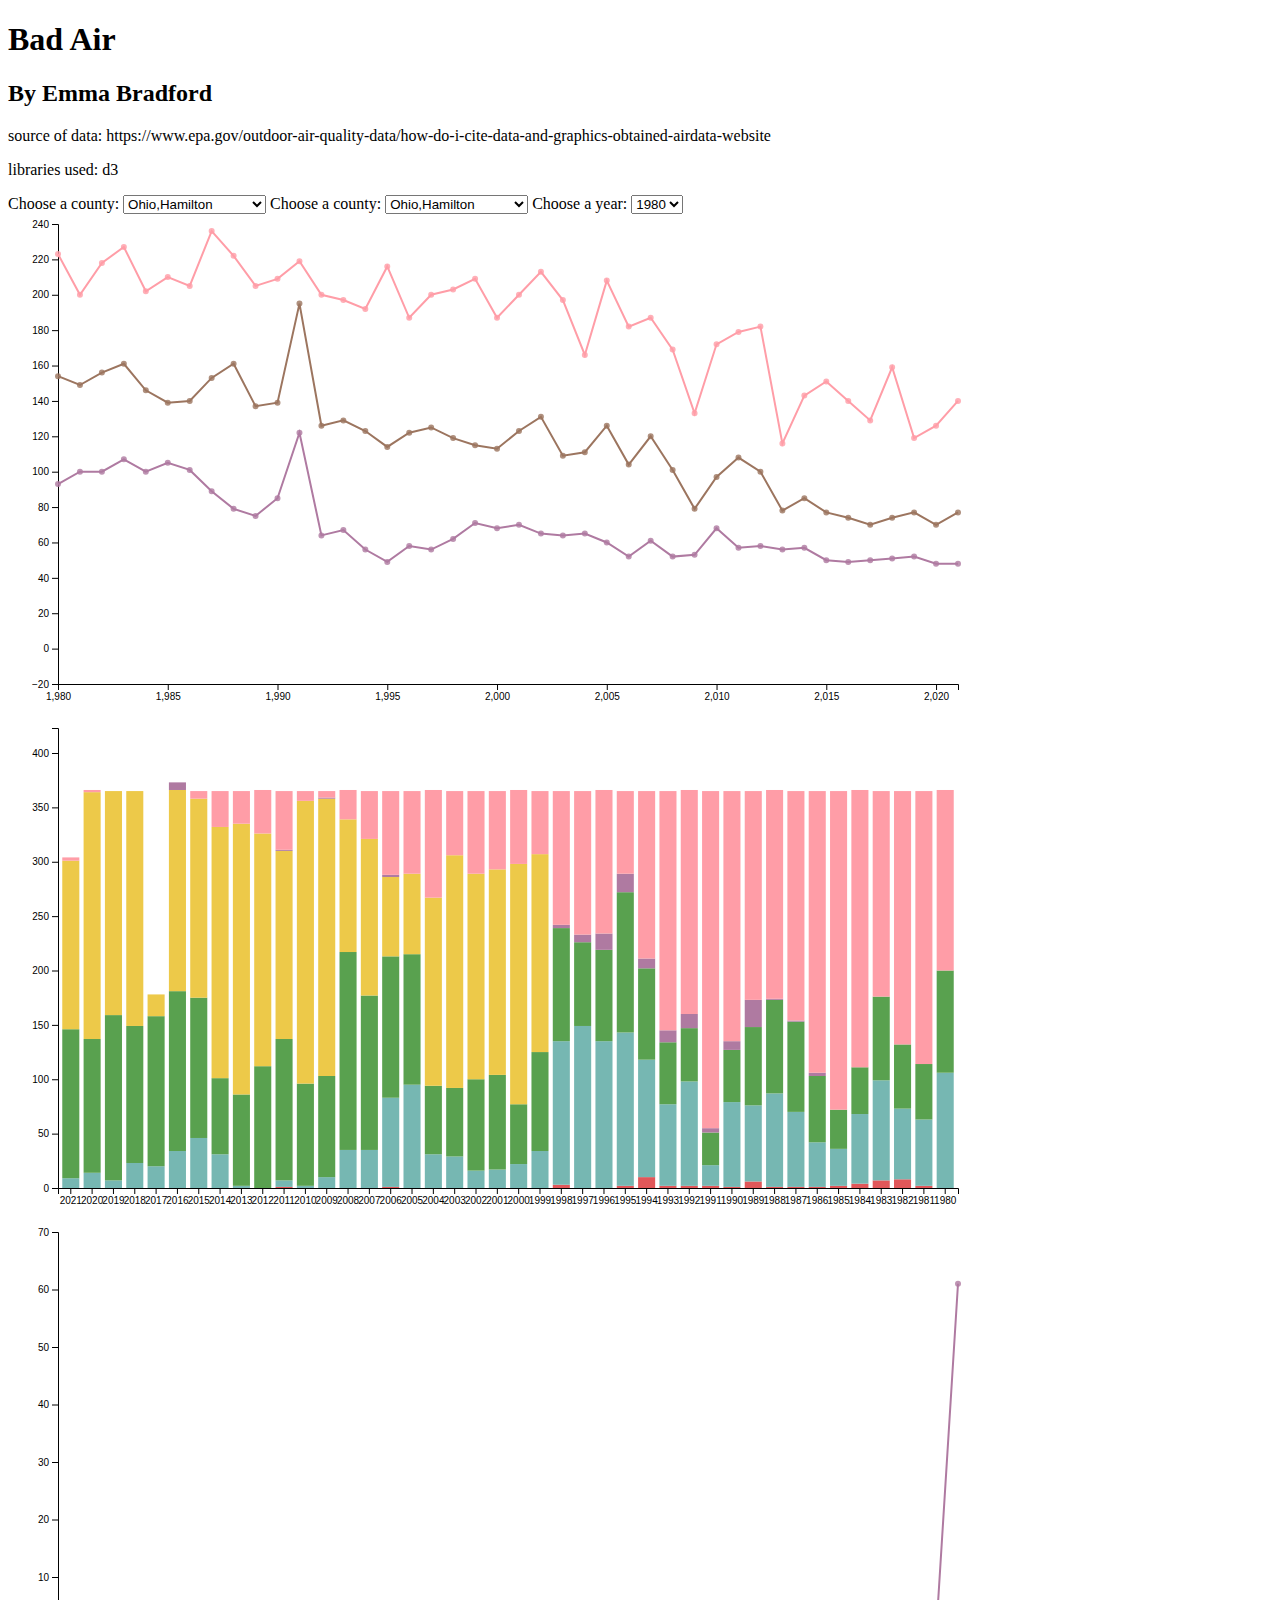
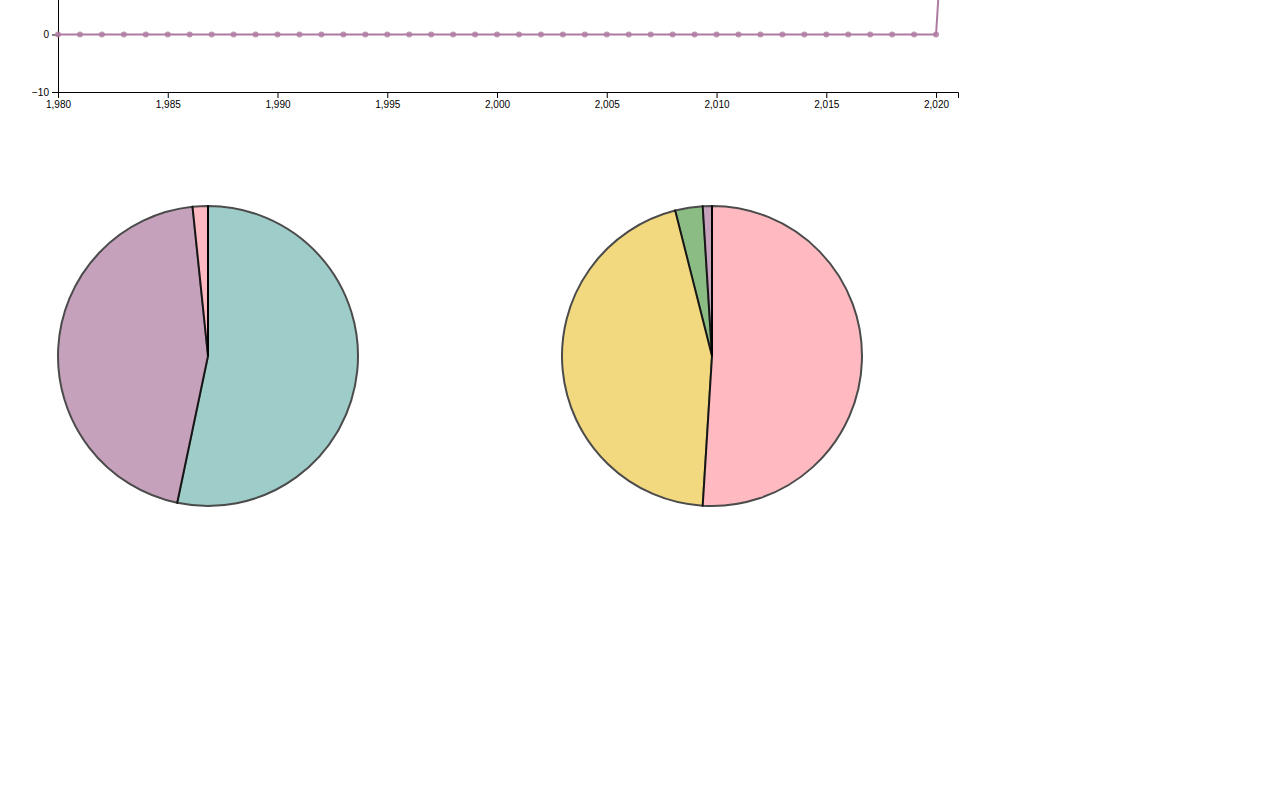
==== 1st project/index.html @ 00b19393 "added 3 drop down menus" ====
<!DOCTYPE html>
<html>

<body>
    

    <h1>Bad Air</h1>
    <h2>By Emma Bradford</h2>
    <p>source of data:
        https://www.epa.gov/outdoor-air-quality-data/how-do-i-cite-data-and-graphics-obtained-airdata-website</p>
    <p>libraries used: d3</p>

    <label for="counties">Choose a county:</label>
    <select name="counties" id="county1">
        <option value="Ohio,Hamilton">Ohio,Hamilton</option>
        <option value="Alabama,Jackson">Alabama,Jackson</option>
        <option value="Illinois,Lake">Illinois,Lake</option>
        <option value="Texas,Rockwall">Texas,Rockwall</option>
        <option value="Alaska,Anchorage">Alaska,Anchorage</option>
        <option value="California,Alameda">California,Alameda</option>
        <option value="Arizona,Cochise">Arizona,Cochise</option>
        <option value="Colorado,Adams">Colorado,Adams</option>
        <option value="Arkansas,Crittenden">Arkansas,Crittenden</option>
        <option value="Delaware,Kent">Delaware,Kent</option>
        <option value="Florida,Bay">Florida,Bay</option>
        <option value="Georgia,Baldwin">Georgia,Baldwin</option>
    </select>

    <label for="counties1">Choose a county:</label>
    <select name="counties1" id="county2">
        <option value="Ohio,Hamilton">Ohio,Hamilton</option>
        <option value="Alabama,Jackson">Alabama,Jackson</option>
        <option value="Illinois,Lake">Illinois,Lake</option>
        <option value="Texas,Rockwall">Texas,Rockwall</option>
        <option value="Alaska,Anchorage">Alaska,Anchorage</option>
        <option value="California,Alameda">California,Alameda</option>
        <option value="Arizona,Cochise">Arizona,Cochise</option>
        <option value="Colorado,Adams">Colorado,Adams</option>
        <option value="Arkansas,Crittenden">Arkansas,Crittenden</option>
        <option value="Delaware,Kent">Delaware,Kent</option>
        <option value="Florida,Bay">Florida,Bay</option>
        <option value="Georgia,Baldwin">Georgia,Baldwin</option>
    </select>

    <label for="years">Choose a year:</label>
    <select name="years" id="year">
        <option value="1980">1980</option>
        <option value="1981">1981</option>
        <option value="1982">1982</option>
        <option value="1983">1983</option>
        <option value="1984">1984</option>
        <option value="1985">1985</option>
        <option value="1986">1986</option>
        <option value="1987">1987</option>
        <option value="1988">1988</option>
        <option value="1989">1989</option>
        <option value="1990">1990</option>
        <option value="1991">1991</option>
        <option value="1992">1992</option>
        <option value="1993">1993</option>
        <option value="1994">1994</option>
        <option value="1995">1995</option>
        <option value="1996">1996</option>
        <option value="1997">1997</option>
        <option value="1998">1998</option>
        <option value="1999">1999</option>
        <option value="2000">2000</option>
        <option value="2001">2001</option>
        <option value="2002">2002</option>
        <option value="2003">2003</option>
        <option value="2004">2004</option>
        <option value="2005">2005</option>
        <option value="2006">2006</option>
        <option value="2007">2007</option>
        <option value="2008">2008</option>
        <option value="2009">2009</option>
        <option value="2010">2010</option>
        <option value="2011">2011</option>
        <option value="2012">2012</option>
        <option value="2013">2013</option>
        <option value="2014">2014</option>
        <option value="2015">2015</option>
        <option value="2016">2016</option>
        <option value="2017">2017</option>
        <option value="2018">2018</option>
        <option value="2019">2019</option>
        <option value="2020">2020</option>
        <option value="2021">2021</option>

    </select>
    <svg id="lineChart"></svg>
    <svg id="stackChart"></svg>
    <svg id="lineChart1"></svg>
    <svg id="pieChart"></svg>
    <svg id="pieChart1"></svg>

    <svg id="pieChart"></svg>
    <!-- <svg id="lineChart1"></svg> -->
    <script src="js/d3.v6.min.js"></script>
    <script src="js/main.js"></script>
    <script src="js/lineChart.js"></script>
    <script src="js/pieChart.js"></script>
    <script src="js/stackChart.js"></script>

</body>

</html>
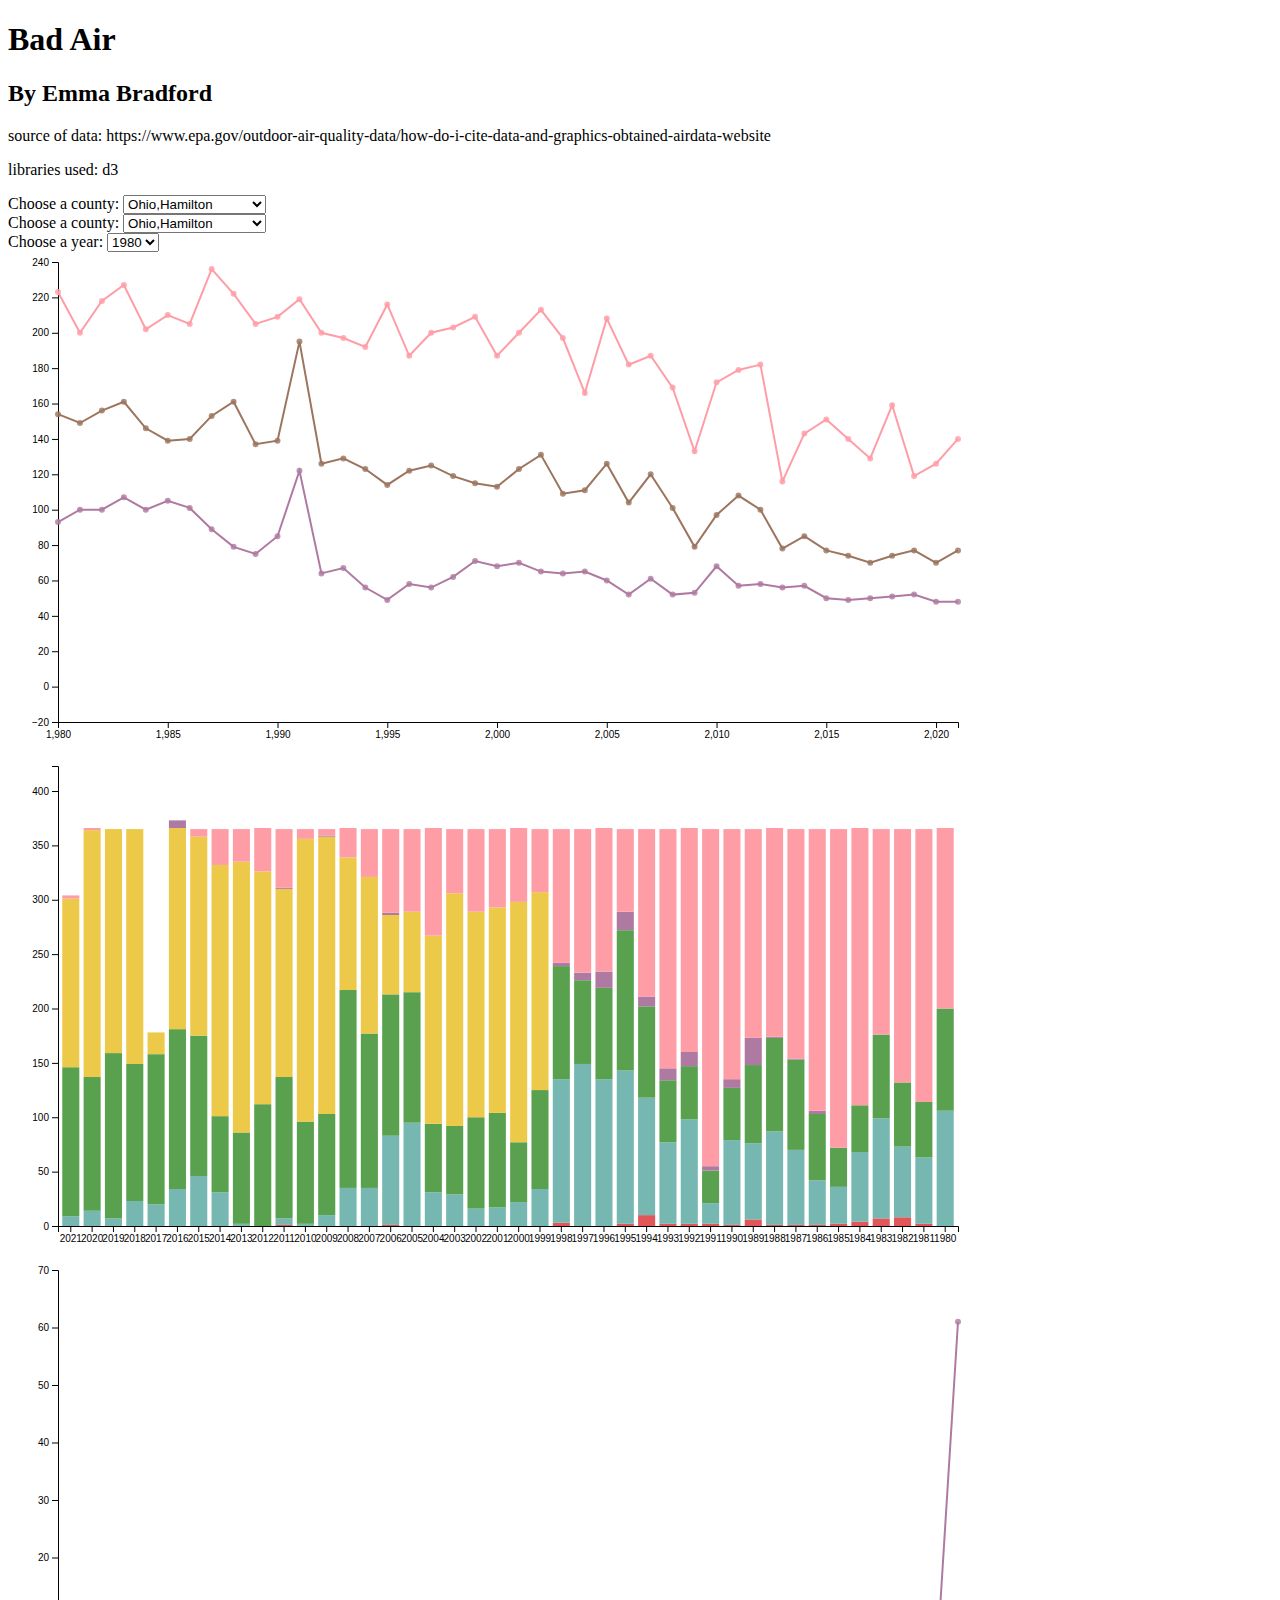
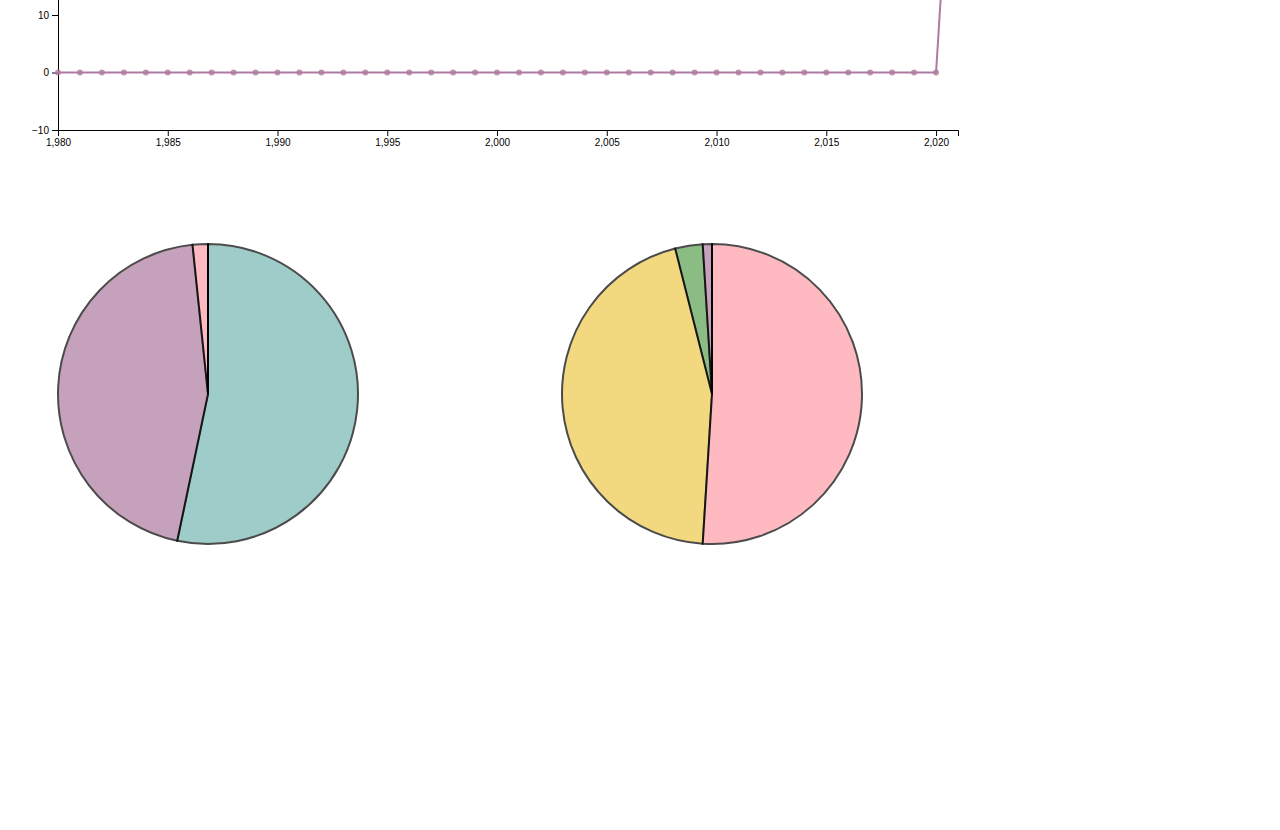
==== commit a5e206ea: "added filtering for ist dropdown" ====
--- a/1st project/index.html
+++ b/1st project/index.html
@@ -2,7 +2,7 @@
 <html>
 
 <body>
-    
+
 
     <h1>Bad Air</h1>
     <h2>By Emma Bradford</h2>
@@ -10,84 +10,90 @@
         https://www.epa.gov/outdoor-air-quality-data/how-do-i-cite-data-and-graphics-obtained-airdata-website</p>
     <p>libraries used: d3</p>
 
-    <label for="counties">Choose a county:</label>
-    <select name="counties" id="county1">
-        <option value="Ohio,Hamilton">Ohio,Hamilton</option>
-        <option value="Alabama,Jackson">Alabama,Jackson</option>
-        <option value="Illinois,Lake">Illinois,Lake</option>
-        <option value="Texas,Rockwall">Texas,Rockwall</option>
-        <option value="Alaska,Anchorage">Alaska,Anchorage</option>
-        <option value="California,Alameda">California,Alameda</option>
-        <option value="Arizona,Cochise">Arizona,Cochise</option>
-        <option value="Colorado,Adams">Colorado,Adams</option>
-        <option value="Arkansas,Crittenden">Arkansas,Crittenden</option>
-        <option value="Delaware,Kent">Delaware,Kent</option>
-        <option value="Florida,Bay">Florida,Bay</option>
-        <option value="Georgia,Baldwin">Georgia,Baldwin</option>
-    </select>
+    <div class="county1">
+        <label for="counties">Choose a county:</label>
+        <select name="counties" id="county1">
+            <option value="Ohio,Hamilton">Ohio,Hamilton</option>
+            <option value="Alabama,Jackson">Alabama,Jackson</option>
+            <option value="Illinois,Lake">Illinois,Lake</option>
+            <option value="Texas,Rockwall">Texas,Rockwall</option>
+            <option value="Alaska,Anchorage">Alaska,Anchorage</option>
+            <option value="California,Alameda">California,Alameda</option>
+            <option value="Arizona,Cochise">Arizona,Cochise</option>
+            <option value="Colorado,Adams">Colorado,Adams</option>
+            <option value="Arkansas,Crittenden">Arkansas,Crittenden</option>
+            <option value="Delaware,Kent">Delaware,Kent</option>
+            <option value="Florida,Bay">Florida,Bay</option>
+            <option value="Georgia,Baldwin">Georgia,Baldwin</option>
+        </select>
+    </div>
 
-    <label for="counties1">Choose a county:</label>
-    <select name="counties1" id="county2">
-        <option value="Ohio,Hamilton">Ohio,Hamilton</option>
-        <option value="Alabama,Jackson">Alabama,Jackson</option>
-        <option value="Illinois,Lake">Illinois,Lake</option>
-        <option value="Texas,Rockwall">Texas,Rockwall</option>
-        <option value="Alaska,Anchorage">Alaska,Anchorage</option>
-        <option value="California,Alameda">California,Alameda</option>
-        <option value="Arizona,Cochise">Arizona,Cochise</option>
-        <option value="Colorado,Adams">Colorado,Adams</option>
-        <option value="Arkansas,Crittenden">Arkansas,Crittenden</option>
-        <option value="Delaware,Kent">Delaware,Kent</option>
-        <option value="Florida,Bay">Florida,Bay</option>
-        <option value="Georgia,Baldwin">Georgia,Baldwin</option>
-    </select>
+    <div class="county2">
+        <label for="counties1">Choose a county:</label>
+        <select name="counties1" id="county2">
+            <option value="Ohio,Hamilton">Ohio,Hamilton</option>
+            <option value="Alabama,Jackson">Alabama,Jackson</option>
+            <option value="Illinois,Lake">Illinois,Lake</option>
+            <option value="Texas,Rockwall">Texas,Rockwall</option>
+            <option value="Alaska,Anchorage">Alaska,Anchorage</option>
+            <option value="California,Alameda">California,Alameda</option>
+            <option value="Arizona,Cochise">Arizona,Cochise</option>
+            <option value="Colorado,Adams">Colorado,Adams</option>
+            <option value="Arkansas,Crittenden">Arkansas,Crittenden</option>
+            <option value="Delaware,Kent">Delaware,Kent</option>
+            <option value="Florida,Bay">Florida,Bay</option>
+            <option value="Georgia,Baldwin">Georgia,Baldwin</option>
+        </select>
+    </div>
 
-    <label for="years">Choose a year:</label>
-    <select name="years" id="year">
-        <option value="1980">1980</option>
-        <option value="1981">1981</option>
-        <option value="1982">1982</option>
-        <option value="1983">1983</option>
-        <option value="1984">1984</option>
-        <option value="1985">1985</option>
-        <option value="1986">1986</option>
-        <option value="1987">1987</option>
-        <option value="1988">1988</option>
-        <option value="1989">1989</option>
-        <option value="1990">1990</option>
-        <option value="1991">1991</option>
-        <option value="1992">1992</option>
-        <option value="1993">1993</option>
-        <option value="1994">1994</option>
-        <option value="1995">1995</option>
-        <option value="1996">1996</option>
-        <option value="1997">1997</option>
-        <option value="1998">1998</option>
-        <option value="1999">1999</option>
-        <option value="2000">2000</option>
-        <option value="2001">2001</option>
-        <option value="2002">2002</option>
-        <option value="2003">2003</option>
-        <option value="2004">2004</option>
-        <option value="2005">2005</option>
-        <option value="2006">2006</option>
-        <option value="2007">2007</option>
-        <option value="2008">2008</option>
-        <option value="2009">2009</option>
-        <option value="2010">2010</option>
-        <option value="2011">2011</option>
-        <option value="2012">2012</option>
-        <option value="2013">2013</option>
-        <option value="2014">2014</option>
-        <option value="2015">2015</option>
-        <option value="2016">2016</option>
-        <option value="2017">2017</option>
-        <option value="2018">2018</option>
-        <option value="2019">2019</option>
-        <option value="2020">2020</option>
-        <option value="2021">2021</option>
+    <div class="years">
+        <label for="years">Choose a year:</label>
+        <select name="years" id="year">
+            <option value="1980">1980</option>
+            <option value="1981">1981</option>
+            <option value="1982">1982</option>
+            <option value="1983">1983</option>
+            <option value="1984">1984</option>
+            <option value="1985">1985</option>
+            <option value="1986">1986</option>
+            <option value="1987">1987</option>
+            <option value="1988">1988</option>
+            <option value="1989">1989</option>
+            <option value="1990">1990</option>
+            <option value="1991">1991</option>
+            <option value="1992">1992</option>
+            <option value="1993">1993</option>
+            <option value="1994">1994</option>
+            <option value="1995">1995</option>
+            <option value="1996">1996</option>
+            <option value="1997">1997</option>
+            <option value="1998">1998</option>
+            <option value="1999">1999</option>
+            <option value="2000">2000</option>
+            <option value="2001">2001</option>
+            <option value="2002">2002</option>
+            <option value="2003">2003</option>
+            <option value="2004">2004</option>
+            <option value="2005">2005</option>
+            <option value="2006">2006</option>
+            <option value="2007">2007</option>
+            <option value="2008">2008</option>
+            <option value="2009">2009</option>
+            <option value="2010">2010</option>
+            <option value="2011">2011</option>
+            <option value="2012">2012</option>
+            <option value="2013">2013</option>
+            <option value="2014">2014</option>
+            <option value="2015">2015</option>
+            <option value="2016">2016</option>
+            <option value="2017">2017</option>
+            <option value="2018">2018</option>
+            <option value="2019">2019</option>
+            <option value="2020">2020</option>
+            <option value="2021">2021</option>
+        </select>
+    </div>
 
-    </select>
     <svg id="lineChart"></svg>
     <svg id="stackChart"></svg>
     <svg id="lineChart1"></svg>
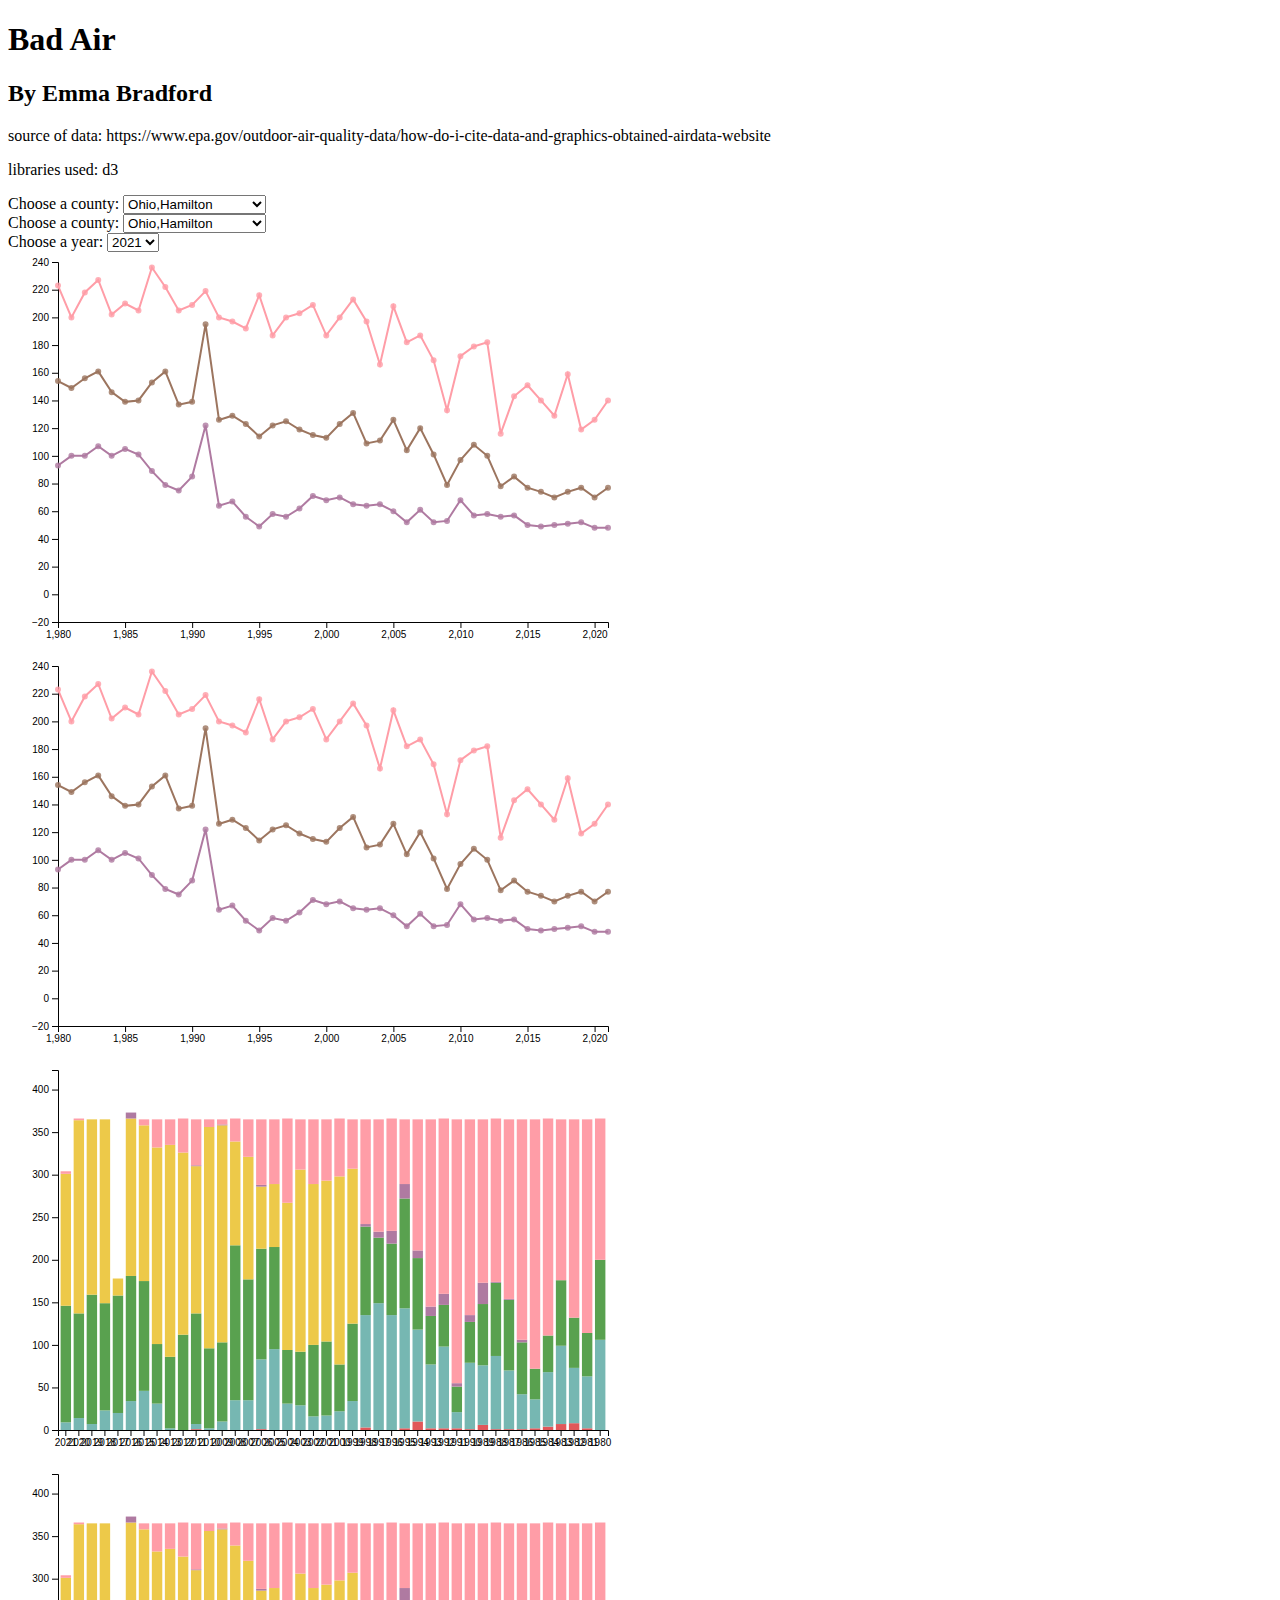
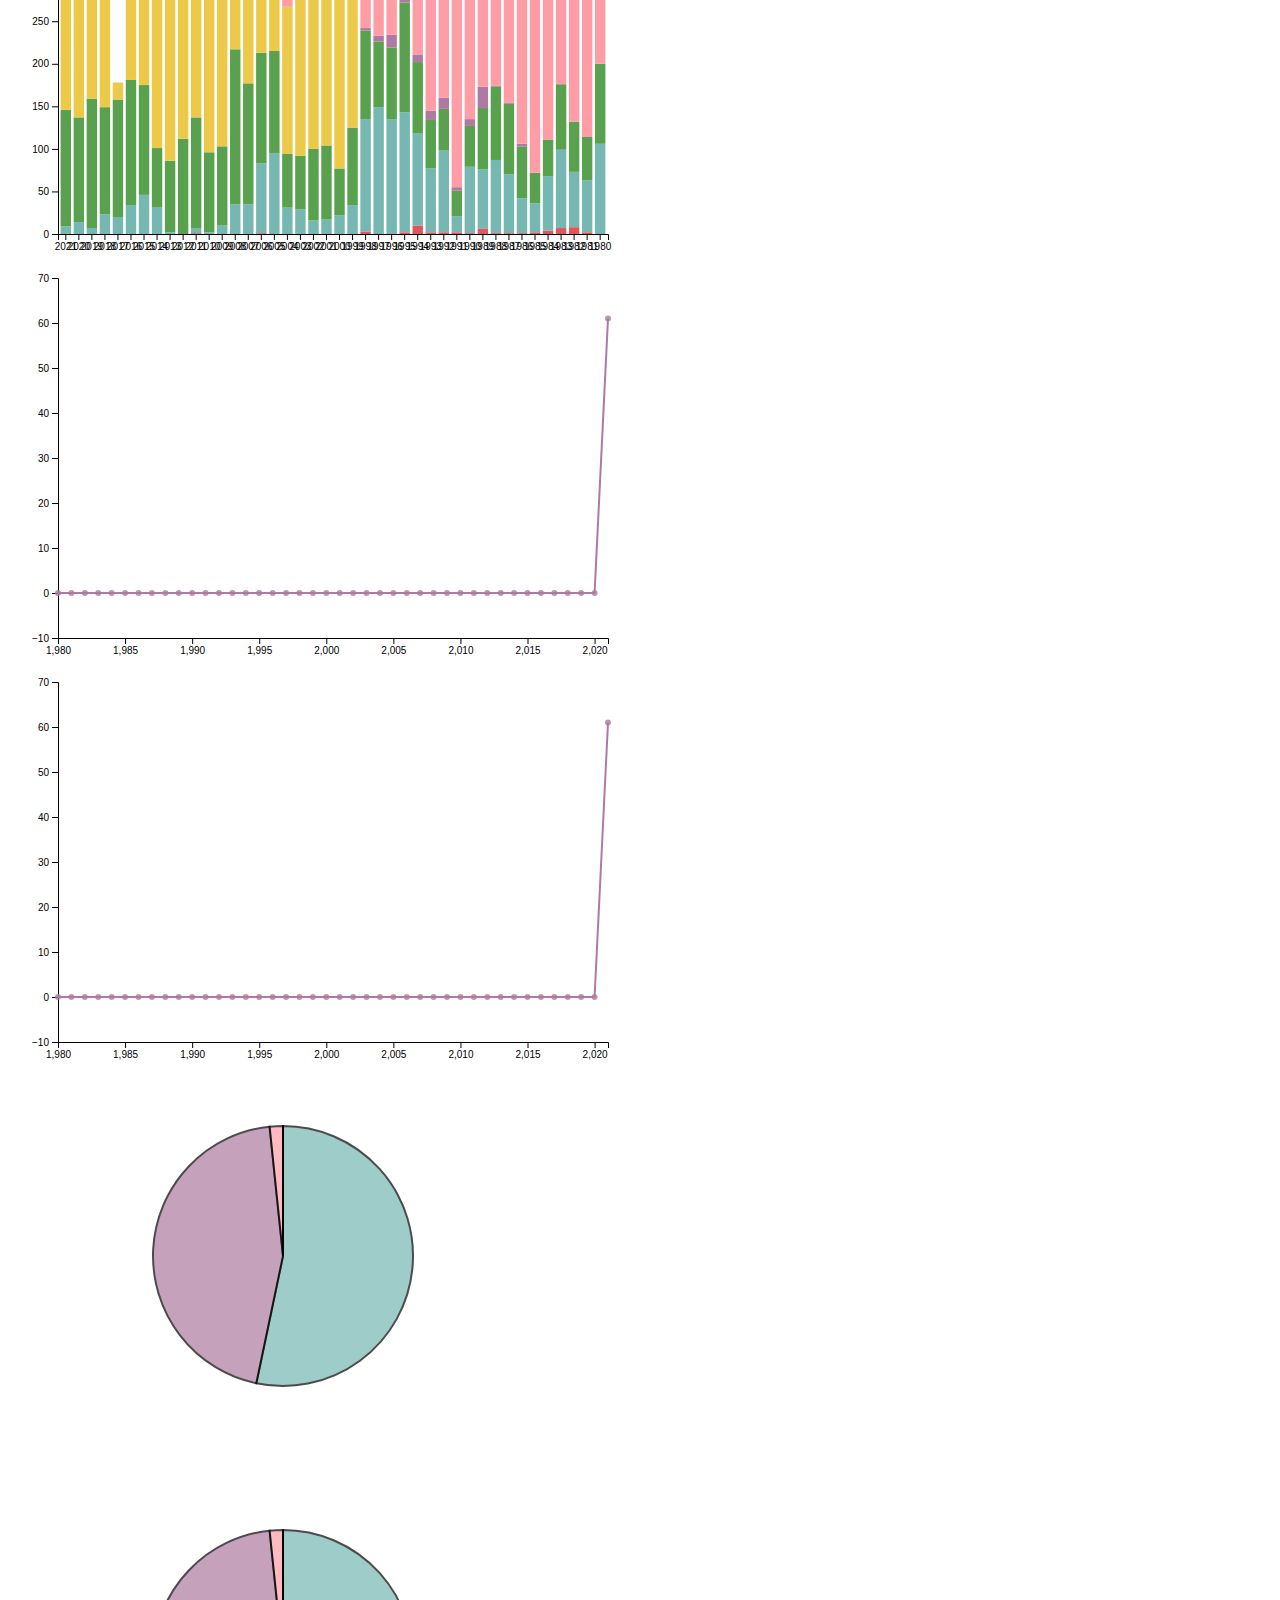
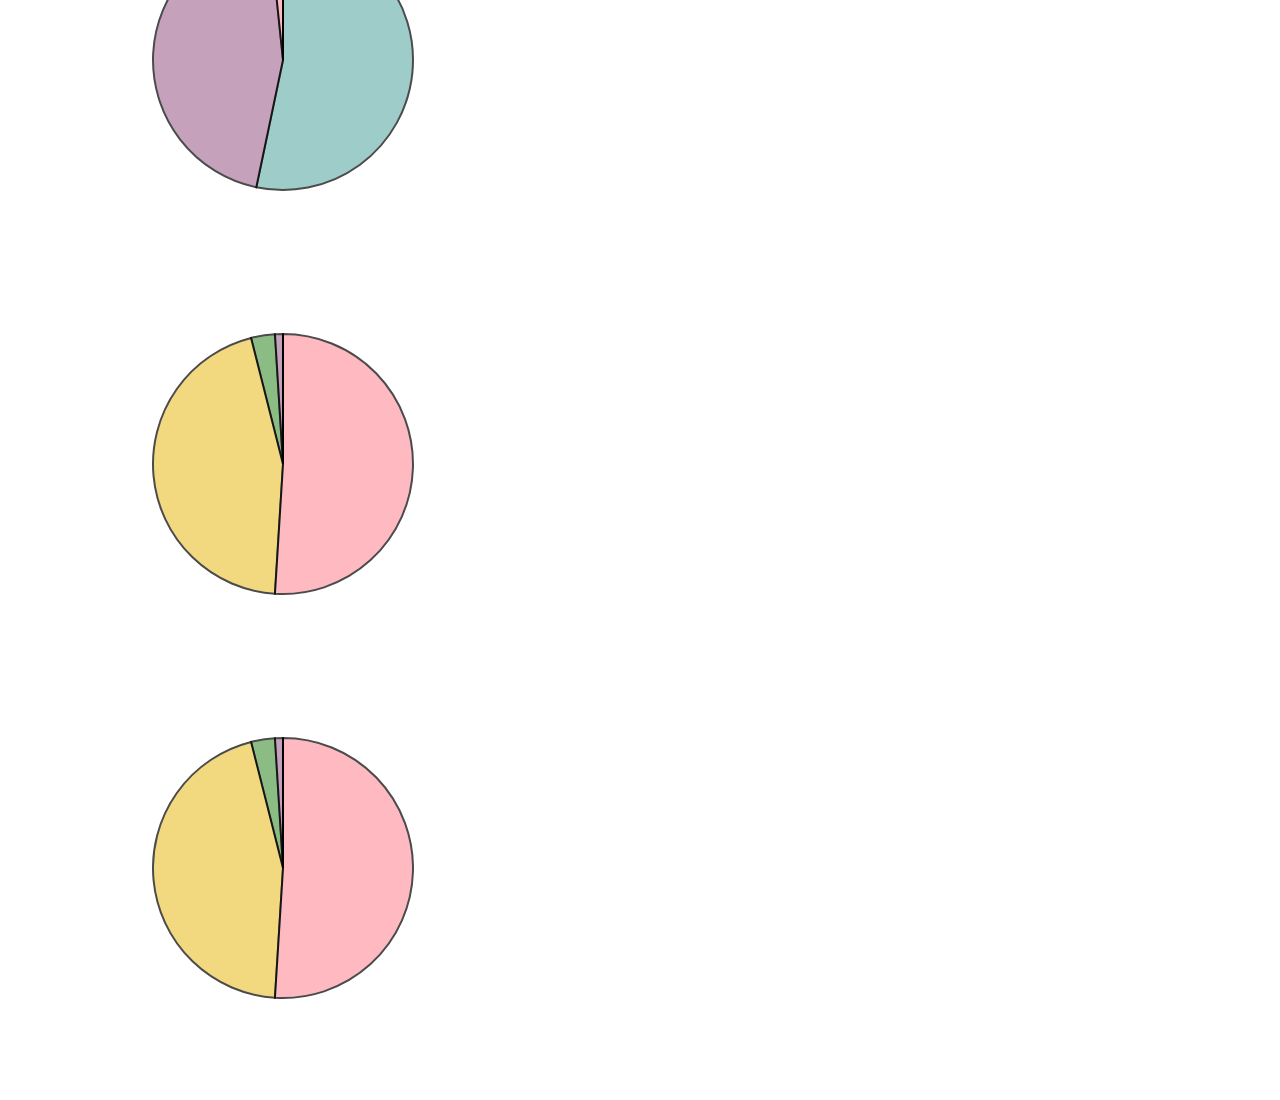
==== commit 31a10b2b: "added filtering for all dropdowns" ====
--- a/1st project/index.html
+++ b/1st project/index.html
@@ -49,6 +49,7 @@
     <div class="years">
         <label for="years">Choose a year:</label>
         <select name="years" id="year">
+            <option value="2021">2021</option>
             <option value="1980">1980</option>
             <option value="1981">1981</option>
             <option value="1982">1982</option>
@@ -90,15 +91,22 @@
             <option value="2018">2018</option>
             <option value="2019">2019</option>
             <option value="2020">2020</option>
-            <option value="2021">2021</option>
+            
         </select>
     </div>
 
+   
     <svg id="lineChart"></svg>
+    <svg id="lineChart2"></svg>
     <svg id="stackChart"></svg>
+    <svg id="stackChart2"></svg>
     <svg id="lineChart1"></svg>
+    <svg id="lineChart12"></svg>
     <svg id="pieChart"></svg>
+    <svg id="pieChart2"></svg>
     <svg id="pieChart1"></svg>
+    <svg id="pieChart12"></svg>
+
 
     <svg id="pieChart"></svg>
     <!-- <svg id="lineChart1"></svg> -->
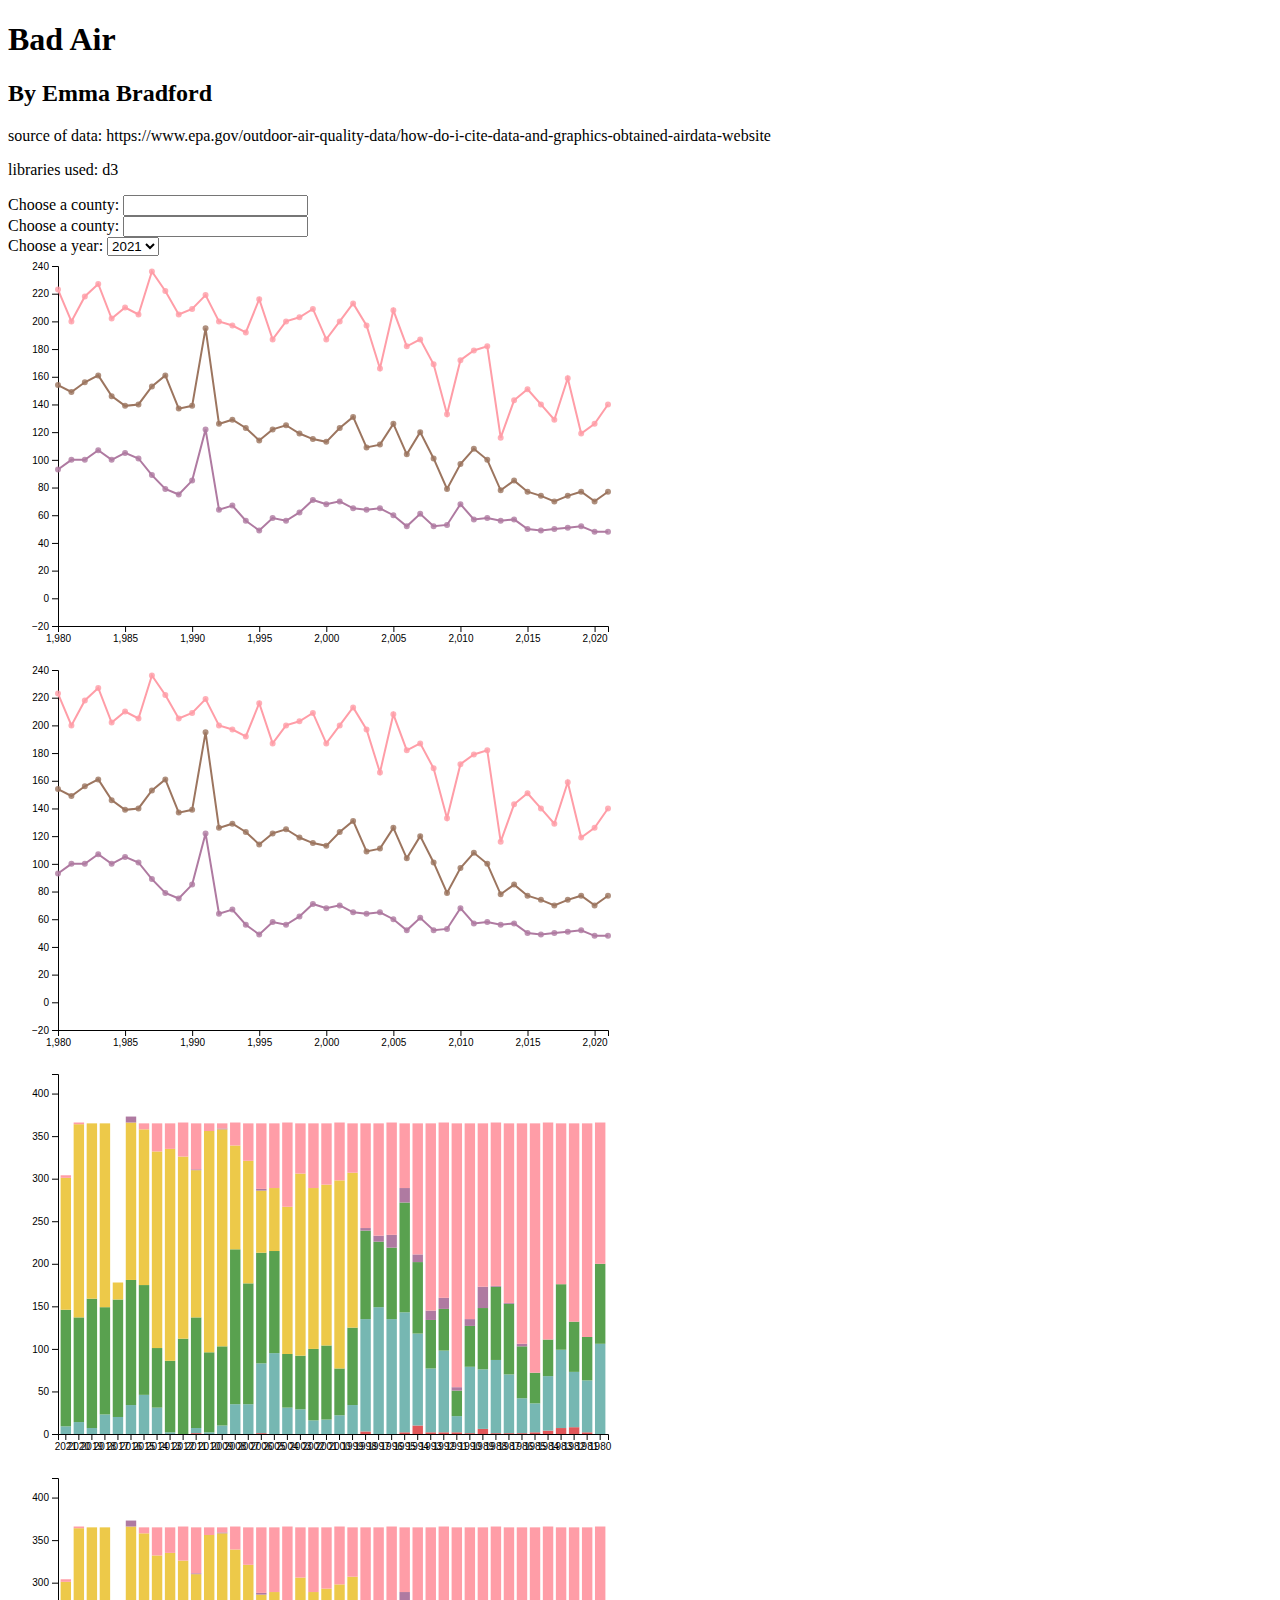
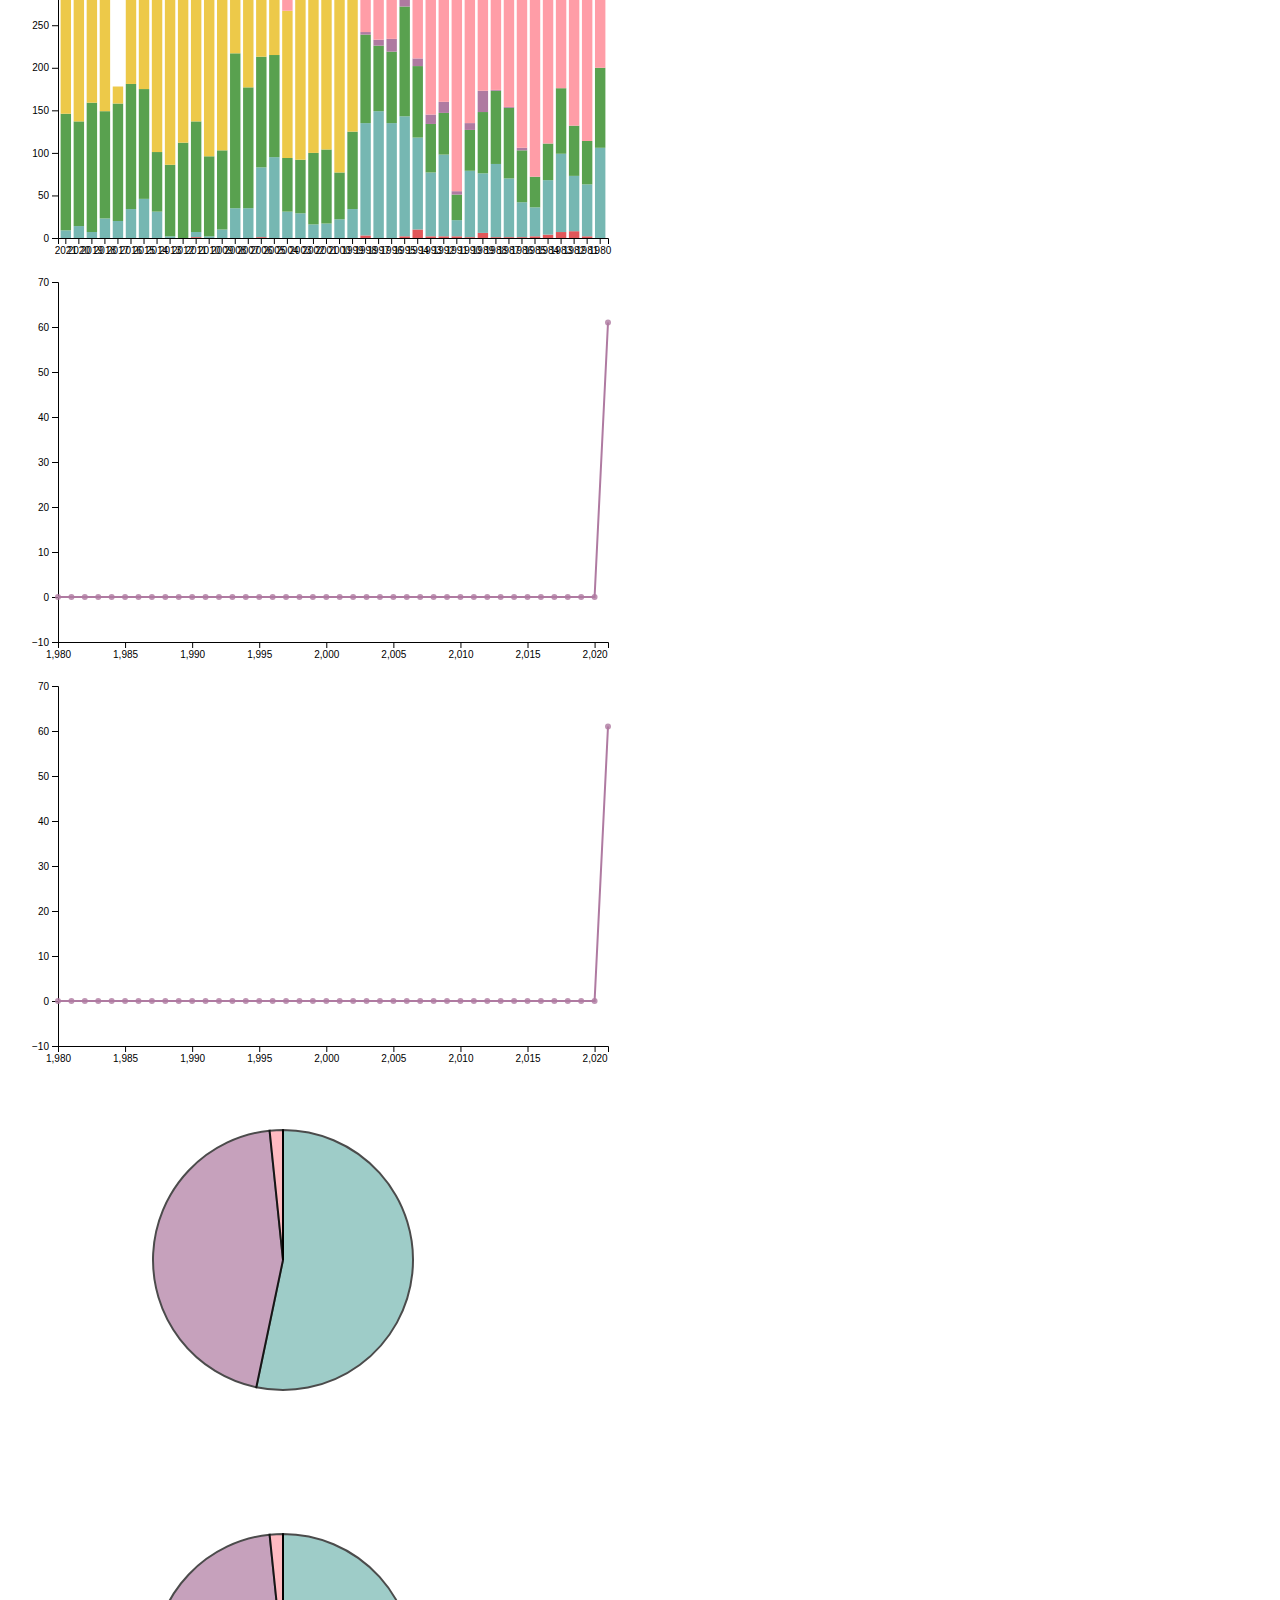
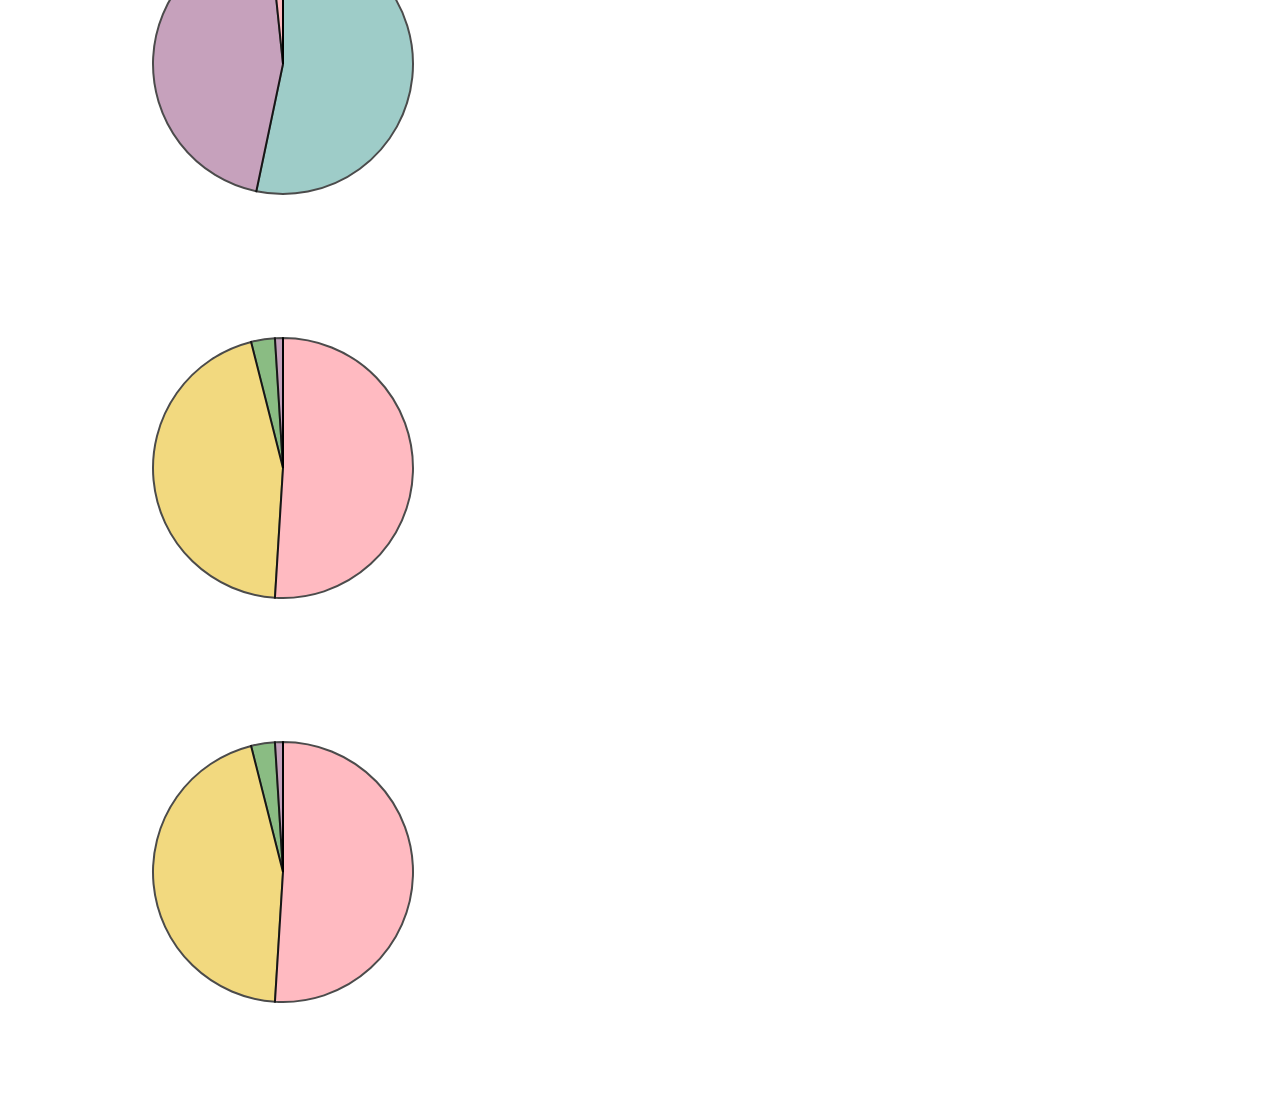
==== commit 758eb861: "added new dropdowns" ====
--- a/1st project/index.html
+++ b/1st project/index.html
@@ -10,40 +10,29 @@
         https://www.epa.gov/outdoor-air-quality-data/how-do-i-cite-data-and-graphics-obtained-airdata-website</p>
     <p>libraries used: d3</p>
 
+<datalist id="counties">
+    <option value="Ohio,Hamilton">Ohio,Hamilton</option>
+    <option value="Alabama,Jackson">Alabama,Jackson</option>
+    <option value="Illinois,Lake">Illinois,Lake</option>
+    <option value="Texas,Rockwall">Texas,Rockwall</option>
+    <option value="Alaska,Anchorage">Alaska,Anchorage</option>
+    <option value="California,Alameda">California,Alameda</option>
+    <option value="Arizona,Cochise">Arizona,Cochise</option>
+    <option value="Colorado,Adams">Colorado,Adams</option>
+    <option value="Arkansas,Crittenden">Arkansas,Crittenden</option>
+    <option value="Delaware,Kent">Delaware,Kent</option>
+    <option value="Florida,Bay">Florida,Bay</option>
+    <option value="Georgia,Baldwin">Georgia,Baldwin</option>
+</datalist>
+
     <div class="county1">
         <label for="counties">Choose a county:</label>
-        <select name="counties" id="county1">
-            <option value="Ohio,Hamilton">Ohio,Hamilton</option>
-            <option value="Alabama,Jackson">Alabama,Jackson</option>
-            <option value="Illinois,Lake">Illinois,Lake</option>
-            <option value="Texas,Rockwall">Texas,Rockwall</option>
-            <option value="Alaska,Anchorage">Alaska,Anchorage</option>
-            <option value="California,Alameda">California,Alameda</option>
-            <option value="Arizona,Cochise">Arizona,Cochise</option>
-            <option value="Colorado,Adams">Colorado,Adams</option>
-            <option value="Arkansas,Crittenden">Arkansas,Crittenden</option>
-            <option value="Delaware,Kent">Delaware,Kent</option>
-            <option value="Florida,Bay">Florida,Bay</option>
-            <option value="Georgia,Baldwin">Georgia,Baldwin</option>
-        </select>
+        <input id="county1" type="text" list="counties" />
     </div>
 
     <div class="county2">
         <label for="counties1">Choose a county:</label>
-        <select name="counties1" id="county2">
-            <option value="Ohio,Hamilton">Ohio,Hamilton</option>
-            <option value="Alabama,Jackson">Alabama,Jackson</option>
-            <option value="Illinois,Lake">Illinois,Lake</option>
-            <option value="Texas,Rockwall">Texas,Rockwall</option>
-            <option value="Alaska,Anchorage">Alaska,Anchorage</option>
-            <option value="California,Alameda">California,Alameda</option>
-            <option value="Arizona,Cochise">Arizona,Cochise</option>
-            <option value="Colorado,Adams">Colorado,Adams</option>
-            <option value="Arkansas,Crittenden">Arkansas,Crittenden</option>
-            <option value="Delaware,Kent">Delaware,Kent</option>
-            <option value="Florida,Bay">Florida,Bay</option>
-            <option value="Georgia,Baldwin">Georgia,Baldwin</option>
-        </select>
+        <input id="county2" type="text" list="counties" />
     </div>
 
     <div class="years">
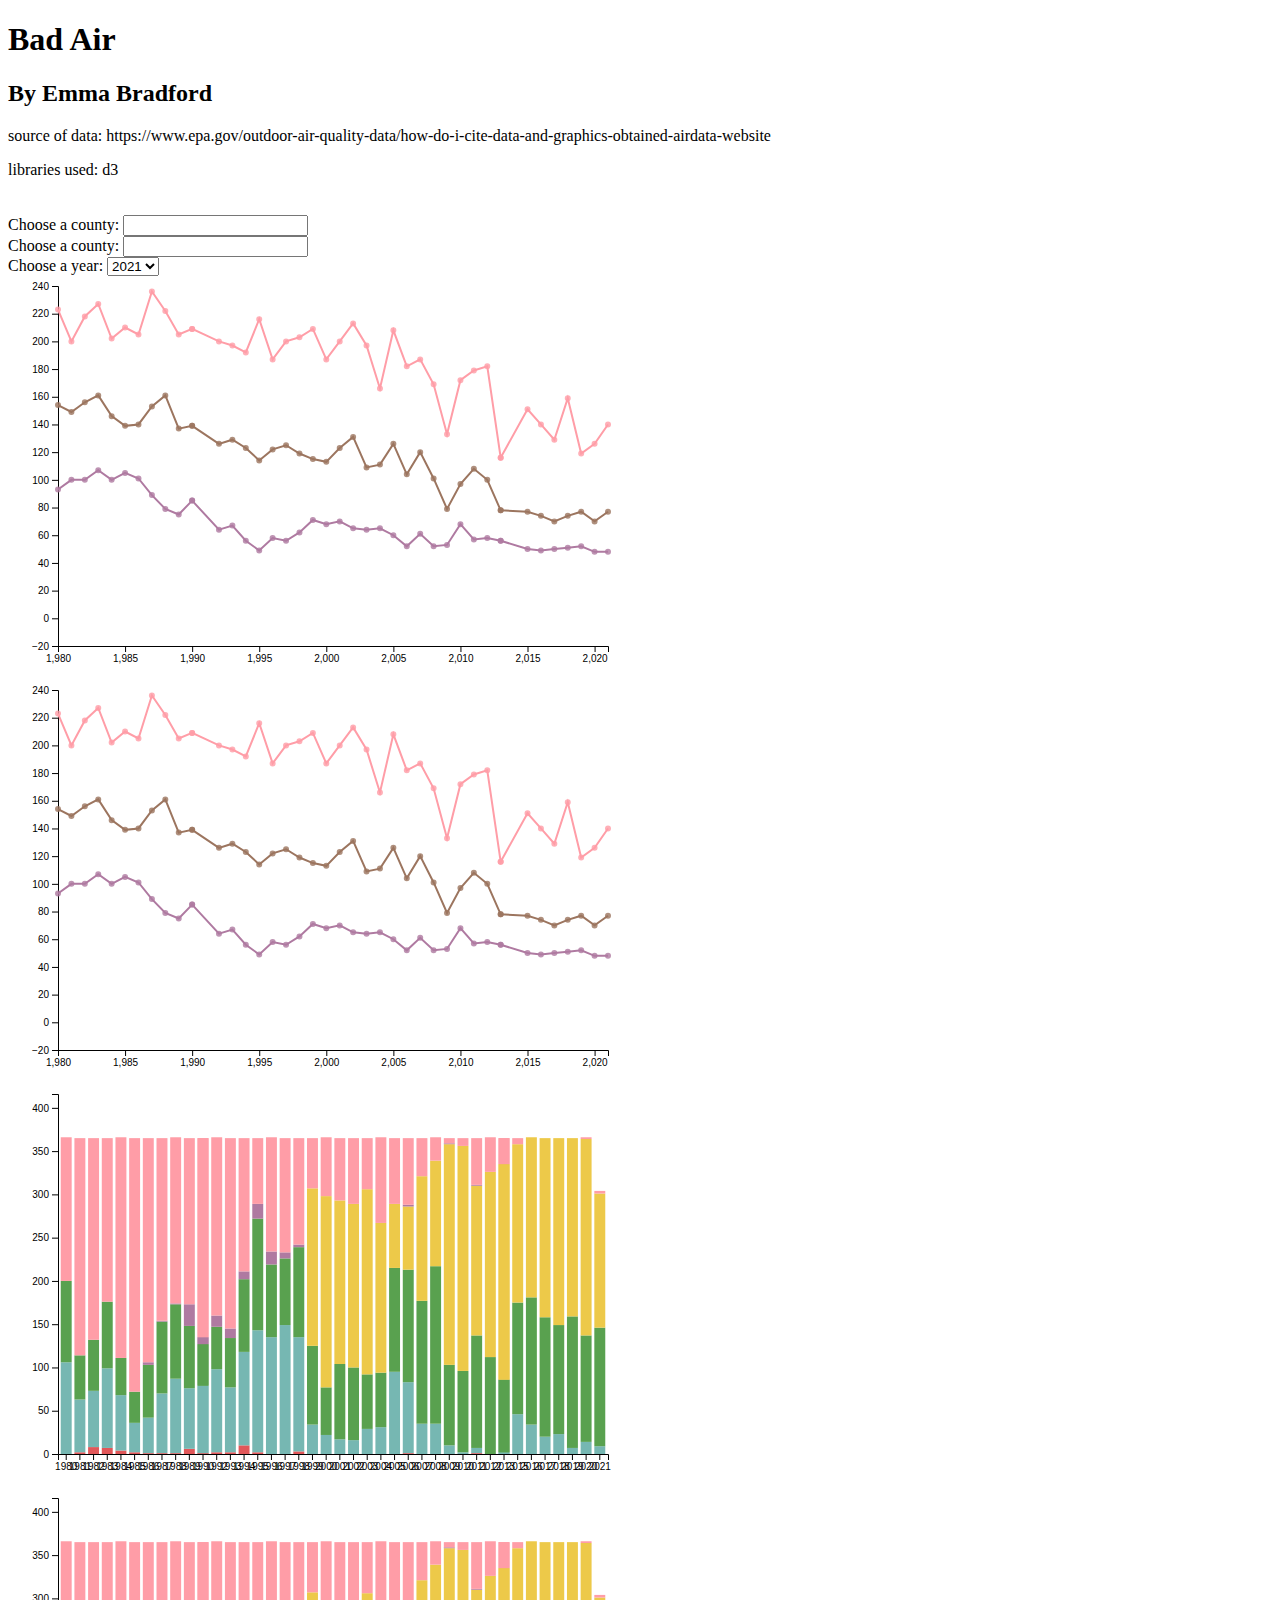
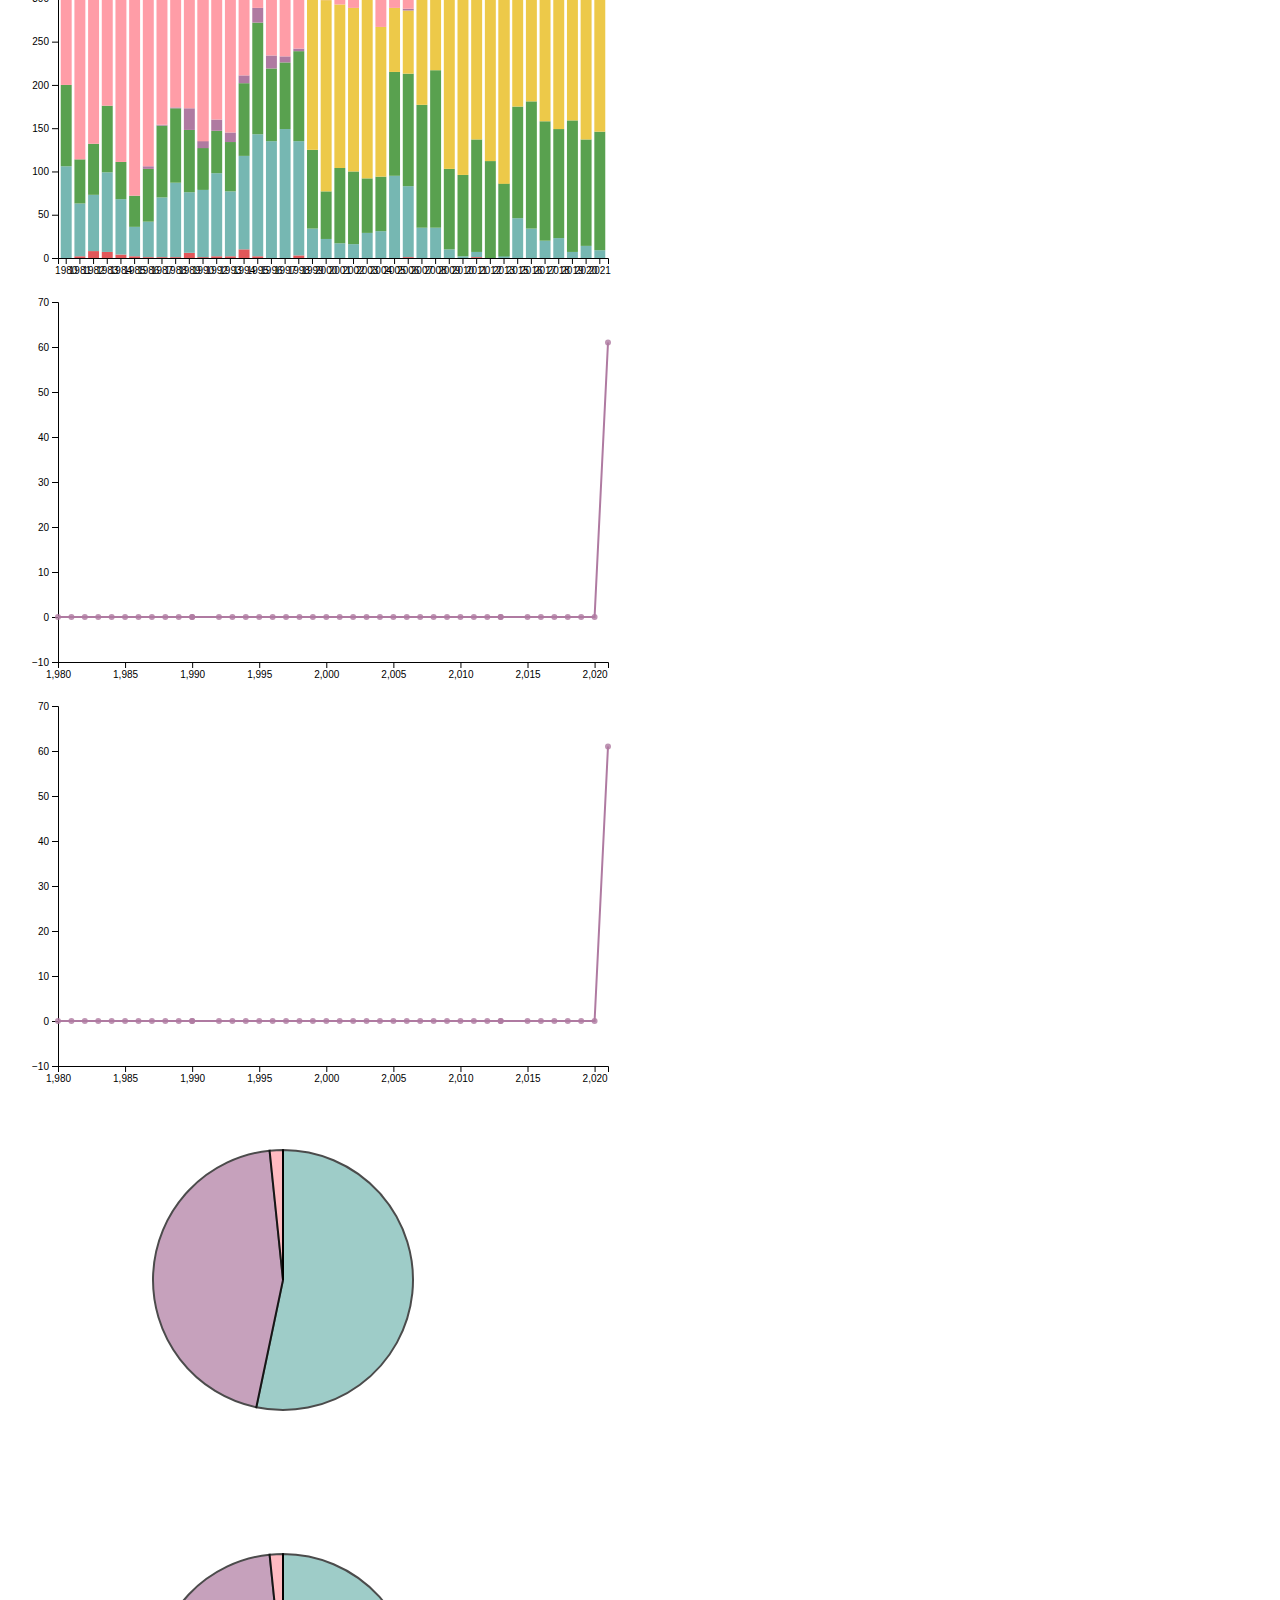
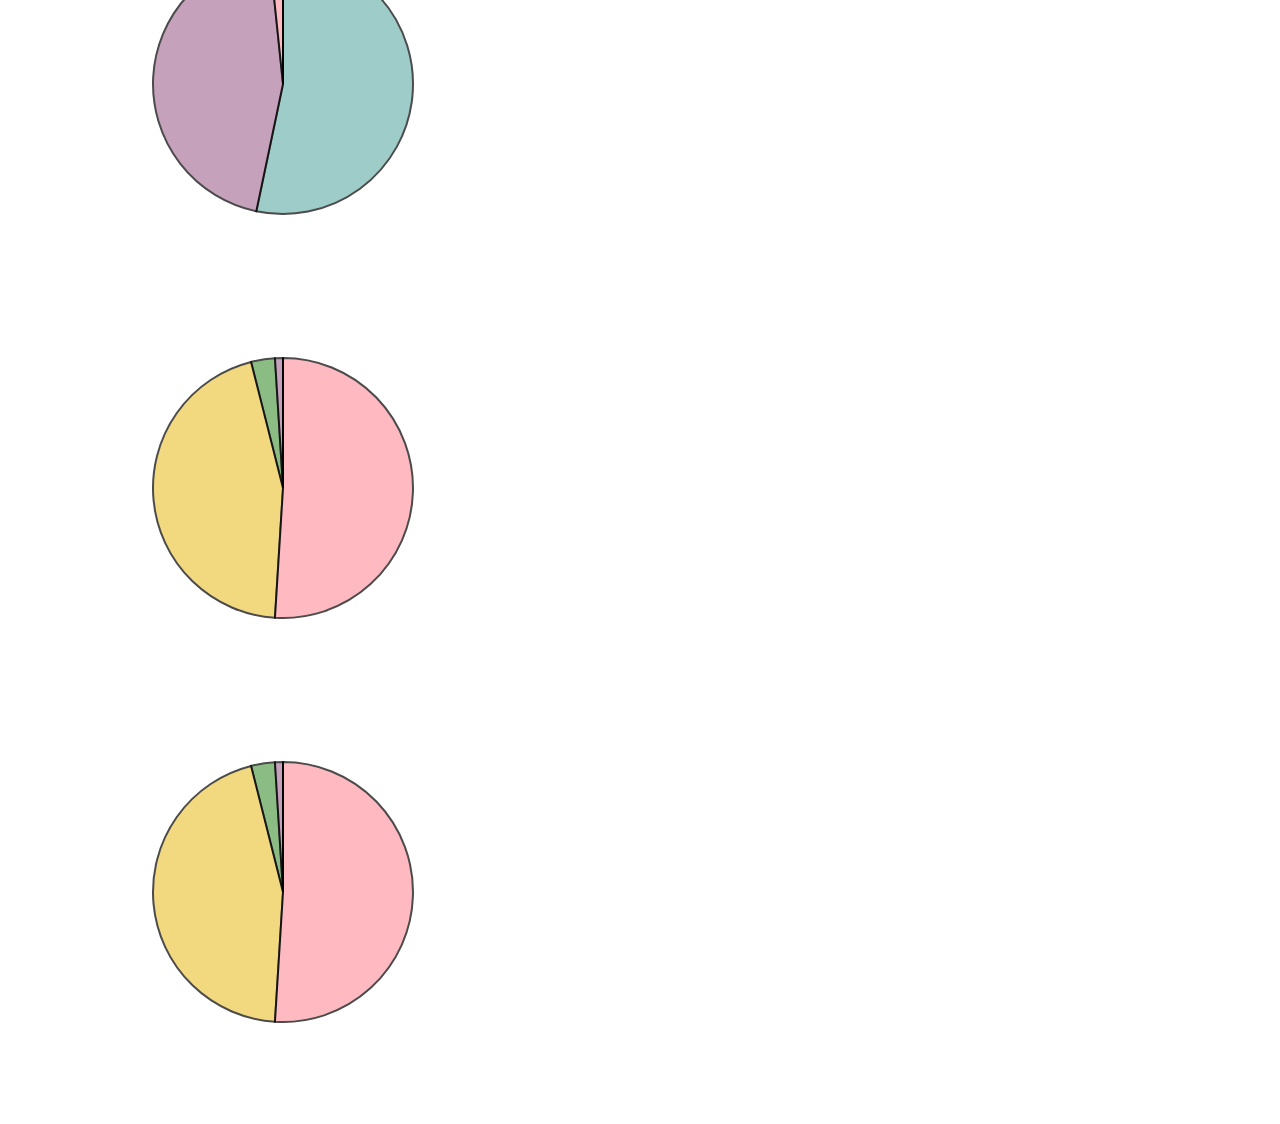
==== commit 6d3c0a60: "added all the counties to the drop down" ====
--- a/1st project/index.html
+++ b/1st project/index.html
@@ -2,108 +2,3340 @@
 <html>
 
 <body>
-
-
     <h1>Bad Air</h1>
     <h2>By Emma Bradford</h2>
     <p>source of data:
         https://www.epa.gov/outdoor-air-quality-data/how-do-i-cite-data-and-graphics-obtained-airdata-website</p>
     <p>libraries used: d3</p>
 
-<datalist id="counties">
-    <option value="Ohio,Hamilton">Ohio,Hamilton</option>
-    <option value="Alabama,Jackson">Alabama,Jackson</option>
-    <option value="Illinois,Lake">Illinois,Lake</option>
-    <option value="Texas,Rockwall">Texas,Rockwall</option>
-    <option value="Alaska,Anchorage">Alaska,Anchorage</option>
-    <option value="California,Alameda">California,Alameda</option>
-    <option value="Arizona,Cochise">Arizona,Cochise</option>
-    <option value="Colorado,Adams">Colorado,Adams</option>
-    <option value="Arkansas,Crittenden">Arkansas,Crittenden</option>
-    <option value="Delaware,Kent">Delaware,Kent</option>
-    <option value="Florida,Bay">Florida,Bay</option>
-    <option value="Georgia,Baldwin">Georgia,Baldwin</option>
-</datalist>
+    <datalist id="counties">
 
+        <option value="Alabama,Autauga">
+            Alabama,Autauga</option>
+        <option value="Alabama,Colbert">
+            Alabama,Colbert</option>
+        <option value="Alabama,Jackson">
+            Alabama,Jackson</option>
+        <option value="Alabama,Jefferson">
+            Alabama,Jefferson</option>
+        <option value="Alabama,Lauderdale">
+            Alabama,Lauderdale</option>
+        <option value="Alabama,Madison">
+            Alabama,Madison</option>
+        <option value="Alabama,Mobile">
+            Alabama,Mobile</option>
+        <option value="Alabama,Monroe">
+            Alabama,Monroe</option>
+        <option value="Alabama,Morgan">
+            Alabama,Morgan</option>
+        <option value="Alabama,Tuscaloosa">
+            Alabama,Tuscaloosa</option>
+        <option value="Alaska,Anchorage">
+            Alaska,Anchorage</option>
+        <option value="Alaska,Fairbanks North Star ">
+            Alaska,Fairbanks North Star </option>
+        <option value="Alaska,North Slope ">
+            Alaska,North Slope </option>
+        <option value="Alaska,Valdez-Cordova ">
+            Alaska,Valdez-Cordova </option>
+        <option value="Arizona,Cochise">
+            Arizona,Cochise</option>
+        <option value="Arizona,Coconino">
+            Arizona,Coconino</option>
+        <option value="Arizona,Gila">
+            Arizona,Gila</option>
+        <option value="Arizona,Greenlee">
+            Arizona,Greenlee</option>
+        <option value="Arizona,Maricopa">
+            Arizona,Maricopa</option>
+        <option value="Arizona,Pima">
+            Arizona,Pima</option>
+        <option value="Arizona,Pinal">
+            Arizona,Pinal</option>
+        <option value="Arizona,Yavapai">
+            Arizona,Yavapai</option>
+        <option value="Arizona,Yuma">
+            Arizona,Yuma</option>
+        <option value="Arkansas,Crittenden">
+            Arkansas,Crittenden</option>
+        <option value="Arkansas,Pulaski">
+            Arkansas,Pulaski</option>
+        <option value="California,Alameda">
+            California,Alameda</option>
+        <option value="California,Butte">
+            California,Butte</option>
+        <option value="California,Colusa">
+            California,Colusa</option>
+        <option value="California,Contra Costa">
+            California,Contra Costa</option>
+        <option value="California,El Dorado">
+            California,El Dorado</option>
+        <option value="California,Fresno">
+            California,Fresno</option>
+        <option value="California,Glenn">
+            California,Glenn</option>
+        <option value="California,Imperial">
+            California,Imperial</option>
+        <option value="California,Inyo">
+            California,Inyo</option>
+        <option value="California,Kern">
+            California,Kern</option>
+        <option value="California,Kings">
+            California,Kings</option>
+        <option value="California,Lake">
+            California,Lake</option>
+        <option value="California,Los Angeles">
+            California,Los Angeles</option>
+        <option value="California,Marin">
+            California,Marin</option>
+        <option value="California,Mendocino">
+            California,Mendocino</option>
+        <option value="California,Mono">
+            California,Mono</option>
+        <option value="California,Monterey">
+            California,Monterey</option>
+        <option value="California,Napa">
+            California,Napa</option>
+        <option value="California,Orange">
+            California,Orange</option>
+        <option value="California,Placer">
+            California,Placer</option>
+        <option value="California,Riverside">
+            California,Riverside</option>
+        <option value="California,Sacramento">
+            California,Sacramento</option>
+        <option value="California,San Benito">
+            California,San Benito</option>
+        <option value="California,San Bernardino">
+            California,San Bernardino</option>
+        <option value="California,San Diego">
+            California,San Diego</option>
+        <option value="California,San Francisco">
+            California,San Francisco</option>
+        <option value="California,San Joaquin">
+            California,San Joaquin</option>
+        <option value="California,San Luis Obispo">
+            California,San Luis Obispo</option>
+        <option value="California,San Mateo">
+            California,San Mateo</option>
+        <option value="California,Santa Barbara">
+            California,Santa Barbara</option>
+        <option value="California,Santa Clara">
+            California,Santa Clara</option>
+        <option value="California,Santa Cruz">
+            California,Santa Cruz</option>
+        <option value="California,Shasta">
+            California,Shasta</option>
+        <option value="California,Solano">
+            California,Solano</option>
+        <option value="California,Sonoma">
+            California,Sonoma</option>
+        <option value="California,Stanislaus">
+            California,Stanislaus</option>
+        <option value="California,Sutter">
+            California,Sutter</option>
+        <option value="California,Tulare">
+            California,Tulare</option>
+        <option value="California,Tuolumne">
+            California,Tuolumne</option>
+        <option value="California,Ventura">
+            California,Ventura</option>
+        <option value="California,Yolo">
+            California,Yolo</option>
+        <option value="Colorado,Adams">
+            Colorado,Adams</option>
+        <option value="Colorado,Arapahoe">
+            Colorado,Arapahoe</option>
+        <option value="Colorado,Boulder">
+            Colorado,Boulder</option>
+        <option value="Colorado,Denver">
+            Colorado,Denver</option>
+        <option value="Colorado,El Paso">
+            Colorado,El Paso</option>
+        <option value="Colorado,Jefferson">
+            Colorado,Jefferson</option>
+        <option value="Colorado,Larimer">
+            Colorado,Larimer</option>
+        <option value="Colorado,Mesa">
+            Colorado,Mesa</option>
+        <option value="Colorado,Pueblo">
+            Colorado,Pueblo</option>
+        <option value="Colorado,Weld">
+            Colorado,Weld</option>
+        <option value="Connecticut,Fairfield">
+            Connecticut,Fairfield</option>
+        <option value="Connecticut,Hartford">
+            Connecticut,Hartford</option>
+        <option value="Connecticut,Litchfield">
+            Connecticut,Litchfield</option>
+        <option value="Connecticut,Middlesex">
+            Connecticut,Middlesex</option>
+        <option value="Connecticut,New Haven">
+            Connecticut,New Haven</option>
+        <option value="Connecticut,Tolland">
+            Connecticut,Tolland</option>
+        <option value="Delaware,Kent">
+            Delaware,Kent</option>
+        <option value="Delaware,New Castle">
+            Delaware,New Castle</option>
+        <option value="Delaware,Sussex">
+            Delaware,Sussex</option>
+        <option value="District Of Columbia,District of Columbia">
+            District Of Columbia,District of Columbia</option>
+        <option value="Florida,Alachua">
+            Florida,Alachua</option>
+        <option value="Florida,Bay">
+            Florida,Bay</option>
+        <option value="Florida,Brevard">
+            Florida,Brevard</option>
+        <option value="Florida,Broward">
+            Florida,Broward</option>
+        <option value="Florida,Citrus">
+            Florida,Citrus</option>
+        <option value="Florida,Duval">
+            Florida,Duval</option>
+        <option value="Florida,Escambia">
+            Florida,Escambia</option>
+        <option value="Florida,Gadsden">
+            Florida,Gadsden</option>
+        <option value="Florida,Hillsborough">
+            Florida,Hillsborough</option>
+        <option value="Florida,Holmes">
+            Florida,Holmes</option>
+        <option value="Florida,Jackson">
+            Florida,Jackson</option>
+        <option value="Florida,Lee">
+            Florida,Lee</option>
+        <option value="Florida,Leon">
+            Florida,Leon</option>
+        <option value="Florida,Manatee">
+            Florida,Manatee</option>
+        <option value="Florida,Miami-Dade">
+            Florida,Miami-Dade</option>
+        <option value="Florida,Nassau">
+            Florida,Nassau</option>
+        <option value="Florida,Orange">
+            Florida,Orange</option>
+        <option value="Florida,Palm Beach">
+            Florida,Palm Beach</option>
+        <option value="Florida,Pinellas">
+            Florida,Pinellas</option>
+        <option value="Florida,Seminole">
+            Florida,Seminole</option>
+        <option value="Florida,St. Johns">
+            Florida,St. Johns</option>
+        <option value="Georgia,Baldwin">
+            Georgia,Baldwin</option>
+        <option value="Georgia,Bibb">
+            Georgia,Bibb</option>
+        <option value="Georgia,Chatham">
+            Georgia,Chatham</option>
+        <option value="Georgia,Coweta">
+            Georgia,Coweta</option>
+        <option value="Georgia,DeKalb">
+            Georgia,DeKalb</option>
+        <option value="Georgia,Fannin">
+            Georgia,Fannin</option>
+        <option value="Georgia,Floyd">
+            Georgia,Floyd</option>
+        <option value="Georgia,Fulton">
+            Georgia,Fulton</option>
+        <option value="Georgia,Glynn">
+            Georgia,Glynn</option>
+        <option value="Georgia,Mitchell">
+            Georgia,Mitchell</option>
+        <option value="Georgia,Muscogee">
+            Georgia,Muscogee</option>
+        <option value="Georgia,Paulding">
+            Georgia,Paulding</option>
+        <option value="Georgia,Richmond">
+            Georgia,Richmond</option>
+        <option value="Georgia,Rockdale">
+            Georgia,Rockdale</option>
+        <option value="Georgia,Wheeler">
+            Georgia,Wheeler</option>
+        <option value="Hawaii,Honolulu">
+            Hawaii,Honolulu</option>
+        <option value="Idaho,Ada">
+            Idaho,Ada</option>
+        <option value="Idaho,Bannock">
+            Idaho,Bannock</option>
+        <option value="Idaho,Caribou">
+            Idaho,Caribou</option>
+        <option value="Idaho,Shoshone">
+            Idaho,Shoshone</option>
+        <option value="Illinois,Adams">
+            Illinois,Adams</option>
+        <option value="Illinois,Champaign">
+            Illinois,Champaign</option>
+        <option value="Illinois,Cook">
+            Illinois,Cook</option>
+        <option value="Illinois,Crawford">
+            Illinois,Crawford</option>
+        <option value="Illinois,DuPage">
+            Illinois,DuPage</option>
+        <option value="Illinois,Kane">
+            Illinois,Kane</option>
+        <option value="Illinois,La Salle">
+            Illinois,La Salle</option>
+        <option value="Illinois,Lake">
+            Illinois,Lake</option>
+        <option value="Illinois,Macon">
+            Illinois,Macon</option>
+        <option value="Illinois,Macoupin">
+            Illinois,Macoupin</option>
+        <option value="Illinois,Madison">
+            Illinois,Madison</option>
+        <option value="Illinois,Massac">
+            Illinois,Massac</option>
+        <option value="Illinois,McHenry">
+            Illinois,McHenry</option>
+        <option value="Illinois,Monroe">
+            Illinois,Monroe</option>
+        <option value="Illinois,Peoria">
+            Illinois,Peoria</option>
+        <option value="Illinois,Rock Island">
+            Illinois,Rock Island</option>
+        <option value="Illinois,Saint Clair">
+            Illinois,Saint Clair</option>
+        <option value="Illinois,Sangamon">
+            Illinois,Sangamon</option>
+        <option value="Illinois,Tazewell">
+            Illinois,Tazewell</option>
+        <option value="Illinois,Wabash">
+            Illinois,Wabash</option>
+        <option value="Illinois,Will">
+            Illinois,Will</option>
+        <option value="Illinois,Williamson">
+            Illinois,Williamson</option>
+        <option value="Illinois,Winnebago">
+            Illinois,Winnebago</option>
+        <option value="Indiana,Allen">
+            Indiana,Allen</option>
+        <option value="Indiana,Clark">
+            Indiana,Clark</option>
+        <option value="Indiana,Daviess">
+            Indiana,Daviess</option>
+        <option value="Indiana,Dearborn">
+            Indiana,Dearborn</option>
+        <option value="Indiana,Delaware">
+            Indiana,Delaware</option>
+        <option value="Indiana,Floyd">
+            Indiana,Floyd</option>
+        <option value="Indiana,Fountain">
+            Indiana,Fountain</option>
+        <option value="Indiana,Gibson">
+            Indiana,Gibson</option>
+        <option value="Indiana,Hamilton">
+            Indiana,Hamilton</option>
+        <option value="Indiana,Hancock">
+            Indiana,Hancock</option>
+        <option value="Indiana,Howard">
+            Indiana,Howard</option>
+        <option value="Indiana,Jasper">
+            Indiana,Jasper</option>
+        <option value="Indiana,Jefferson">
+            Indiana,Jefferson</option>
+        <option value="Indiana,Knox">
+            Indiana,Knox</option>
+        <option value="Indiana,Kosciusko">
+            Indiana,Kosciusko</option>
+        <option value="Indiana,LaPorte">
+            Indiana,LaPorte</option>
+        <option value="Indiana,Lake">
+            Indiana,Lake</option>
+        <option value="Indiana,Marion">
+            Indiana,Marion</option>
+        <option value="Indiana,Porter">
+            Indiana,Porter</option>
+        <option value="Indiana,Posey">
+            Indiana,Posey</option>
+        <option value="Indiana,Spencer">
+            Indiana,Spencer</option>
+        <option value="Indiana,St. Joseph">
+            Indiana,St. Joseph</option>
+        <option value="Indiana,Sullivan">
+            Indiana,Sullivan</option>
+        <option value="Indiana,Vanderburgh">
+            Indiana,Vanderburgh</option>
+        <option value="Indiana,Vermillion">
+            Indiana,Vermillion</option>
+        <option value="Indiana,Vigo">
+            Indiana,Vigo</option>
+        <option value="Indiana,Warrick">
+            Indiana,Warrick</option>
+        <option value="Indiana,Wayne">
+            Indiana,Wayne</option>
+        <option value="Iowa,Black Hawk">
+            Iowa,Black Hawk</option>
+        <option value="Iowa,Dubuque">
+            Iowa,Dubuque</option>
+        <option value="Iowa,Johnson">
+            Iowa,Johnson</option>
+        <option value="Iowa,Linn">
+            Iowa,Linn</option>
+        <option value="Iowa,Madison">
+            Iowa,Madison</option>
+        <option value="Iowa,Muscatine">
+            Iowa,Muscatine</option>
+        <option value="Iowa,Polk">
+            Iowa,Polk</option>
+        <option value="Iowa,Scott">
+            Iowa,Scott</option>
+        <option value="Iowa,Story">
+            Iowa,Story</option>
+        <option value="Iowa,Woodbury">
+            Iowa,Woodbury</option>
+        <option value="Kansas,Johnson">
+            Kansas,Johnson</option>
+        <option value="Kansas,Sedgwick">
+            Kansas,Sedgwick</option>
+        <option value="Kansas,Wyandotte">
+            Kansas,Wyandotte</option>
+        <option value="Kentucky,Boone">
+            Kentucky,Boone</option>
+        <option value="Kentucky,Boyd">
+            Kentucky,Boyd</option>
+        <option value="Kentucky,Boyle">
+            Kentucky,Boyle</option>
+        <option value="Kentucky,Bullitt">
+            Kentucky,Bullitt</option>
+        <option value="Kentucky,Calloway">
+            Kentucky,Calloway</option>
+        <option value="Kentucky,Campbell">
+            Kentucky,Campbell</option>
+        <option value="Kentucky,Carroll">
+            Kentucky,Carroll</option>
+        <option value="Kentucky,Clark">
+            Kentucky,Clark</option>
+        <option value="Kentucky,Daviess">
+            Kentucky,Daviess</option>
+        <option value="Kentucky,Fayette">
+            Kentucky,Fayette</option>
+        <option value="Kentucky,Hancock">
+            Kentucky,Hancock</option>
+        <option value="Kentucky,Hardin">
+            Kentucky,Hardin</option>
+        <option value="Kentucky,Henderson">
+            Kentucky,Henderson</option>
+        <option value="Kentucky,Hopkins">
+            Kentucky,Hopkins</option>
+        <option value="Kentucky,Jefferson">
+            Kentucky,Jefferson</option>
+        <option value="Kentucky,Kenton">
+            Kentucky,Kenton</option>
+        <option value="Kentucky,McCracken">
+            Kentucky,McCracken</option>
+        <option value="Kentucky,Mercer">
+            Kentucky,Mercer</option>
+        <option value="Kentucky,Muhlenberg">
+            Kentucky,Muhlenberg</option>
+        <option value="Kentucky,Ohio">
+            Kentucky,Ohio</option>
+        <option value="Kentucky,Pulaski">
+            Kentucky,Pulaski</option>
+        <option value="Kentucky,Trigg">
+            Kentucky,Trigg</option>
+        <option value="Kentucky,Trimble">
+            Kentucky,Trimble</option>
+        <option value="Louisiana,Bossier">
+            Louisiana,Bossier</option>
+        <option value="Louisiana,Calcasieu">
+            Louisiana,Calcasieu</option>
+        <option value="Louisiana,East Baton Rouge">
+            Louisiana,East Baton Rouge</option>
+        <option value="Louisiana,Grant">
+            Louisiana,Grant</option>
+        <option value="Louisiana,Iberville">
+            Louisiana,Iberville</option>
+        <option value="Louisiana,Orleans">
+            Louisiana,Orleans</option>
+        <option value="Louisiana,St. Charles">
+            Louisiana,St. Charles</option>
+        <option value="Louisiana,St. John the Baptist">
+            Louisiana,St. John the Baptist</option>
+        <option value="Maine,Androscoggin">
+            Maine,Androscoggin</option>
+        <option value="Maine,Aroostook">
+            Maine,Aroostook</option>
+        <option value="Maine,Cumberland">
+            Maine,Cumberland</option>
+        <option value="Maine,Franklin">
+            Maine,Franklin</option>
+        <option value="Maine,Kennebec">
+            Maine,Kennebec</option>
+        <option value="Maine,Knox">
+            Maine,Knox</option>
+        <option value="Maine,Oxford">
+            Maine,Oxford</option>
+        <option value="Maine,Penobscot">
+            Maine,Penobscot</option>
+        <option value="Maine,Washington">
+            Maine,Washington</option>
+        <option value="Maryland,Allegany">
+            Maryland,Allegany</option>
+        <option value="Maryland,Anne Arundel">
+            Maryland,Anne Arundel</option>
+        <option value="Maryland,Baltimore">
+            Maryland,Baltimore</option>
+        <option value="Maryland,Baltimore (City)">
+            Maryland,Baltimore (City)</option>
+        <option value="Maryland,Cecil">
+            Maryland,Cecil</option>
+        <option value="Maryland,Frederick">
+            Maryland,Frederick</option>
+        <option value="Maryland,Harford">
+            Maryland,Harford</option>
+        <option value="Maryland,Howard">
+            Maryland,Howard</option>
+        <option value="Maryland,Montgomery">
+            Maryland,Montgomery</option>
+        <option value="Maryland,Prince George's">
+            Maryland,Prince George's</option>
+        <option value="Maryland,Washington">
+            Maryland,Washington</option>
+        <option value="Massachusetts,Berkshire">
+            Massachusetts,Berkshire</option>
+        <option value="Massachusetts,Bristol">
+            Massachusetts,Bristol</option>
+        <option value="Massachusetts,Essex">
+            Massachusetts,Essex</option>
+        <option value="Massachusetts,Franklin">
+            Massachusetts,Franklin</option>
+        <option value="Massachusetts,Hampden">
+            Massachusetts,Hampden</option>
+        <option value="Massachusetts,Middlesex">
+            Massachusetts,Middlesex</option>
+        <option value="Massachusetts,Norfolk">
+            Massachusetts,Norfolk</option>
+        <option value="Massachusetts,Suffolk">
+            Massachusetts,Suffolk</option>
+        <option value="Massachusetts,Worcester">
+            Massachusetts,Worcester</option>
+        <option value="Michigan,Alger">
+            Michigan,Alger</option>
+        <option value="Michigan,Bay">
+            Michigan,Bay</option>
+        <option value="Michigan,Branch">
+            Michigan,Branch</option>
+        <option value="Michigan,Calhoun">
+            Michigan,Calhoun</option>
+        <option value="Michigan,Cass">
+            Michigan,Cass</option>
+        <option value="Michigan,Charlevoix">
+            Michigan,Charlevoix</option>
+        <option value="Michigan,Clinton">
+            Michigan,Clinton</option>
+        <option value="Michigan,Eaton">
+            Michigan,Eaton</option>
+        <option value="Michigan,Genesee">
+            Michigan,Genesee</option>
+        <option value="Michigan,Gratiot">
+            Michigan,Gratiot</option>
+        <option value="Michigan,Huron">
+            Michigan,Huron</option>
+        <option value="Michigan,Ingham">
+            Michigan,Ingham</option>
+        <option value="Michigan,Kent">
+            Michigan,Kent</option>
+        <option value="Michigan,Macomb">
+            Michigan,Macomb</option>
+        <option value="Michigan,Marquette">
+            Michigan,Marquette</option>
+        <option value="Michigan,Mason">
+            Michigan,Mason</option>
+        <option value="Michigan,Monroe">
+            Michigan,Monroe</option>
+        <option value="Michigan,Muskegon">
+            Michigan,Muskegon</option>
+        <option value="Michigan,Oakland">
+            Michigan,Oakland</option>
+        <option value="Michigan,Ontonagon">
+            Michigan,Ontonagon</option>
+        <option value="Michigan,Ottawa">
+            Michigan,Ottawa</option>
+        <option value="Michigan,Saginaw">
+            Michigan,Saginaw</option>
+        <option value="Michigan,St. Clair">
+            Michigan,St. Clair</option>
+        <option value="Michigan,Washtenaw">
+            Michigan,Washtenaw</option>
+        <option value="Michigan,Wayne">
+            Michigan,Wayne</option>
+        <option value="Minnesota,Anoka">
+            Minnesota,Anoka</option>
+        <option value="Minnesota,Blue Earth">
+            Minnesota,Blue Earth</option>
+        <option value="Minnesota,Dakota">
+            Minnesota,Dakota</option>
+        <option value="Minnesota,Hennepin">
+            Minnesota,Hennepin</option>
+        <option value="Minnesota,Itasca">
+            Minnesota,Itasca</option>
+        <option value="Minnesota,Lake">
+            Minnesota,Lake</option>
+        <option value="Minnesota,Olmsted">
+            Minnesota,Olmsted</option>
+        <option value="Minnesota,Ramsey">
+            Minnesota,Ramsey</option>
+        <option value="Minnesota,Saint Louis">
+            Minnesota,Saint Louis</option>
+        <option value="Minnesota,Sherburne">
+            Minnesota,Sherburne</option>
+        <option value="Minnesota,Stearns">
+            Minnesota,Stearns</option>
+        <option value="Minnesota,Washington">
+            Minnesota,Washington</option>
+        <option value="Minnesota,Wright">
+            Minnesota,Wright</option>
+        <option value="Mississippi,DeSoto">
+            Mississippi,DeSoto</option>
+        <option value="Mississippi,Harrison">
+            Mississippi,Harrison</option>
+        <option value="Mississippi,Hinds">
+            Mississippi,Hinds</option>
+        <option value="Mississippi,Jackson">
+            Mississippi,Jackson</option>
+        <option value="Mississippi,Madison">
+            Mississippi,Madison</option>
+        <option value="Mississippi,Warren">
+            Mississippi,Warren</option>
+        <option value="Missouri,Clay">
+            Missouri,Clay</option>
+        <option value="Missouri,Greene">
+            Missouri,Greene</option>
+        <option value="Missouri,Iron">
+            Missouri,Iron</option>
+        <option value="Missouri,Jackson">
+            Missouri,Jackson</option>
+        <option value="Missouri,Madison">
+            Missouri,Madison</option>
+        <option value="Missouri,Platte">
+            Missouri,Platte</option>
+        <option value="Missouri,Saint Charles">
+            Missouri,Saint Charles</option>
+        <option value="Missouri,Saint Louis">
+            Missouri,Saint Louis</option>
+        <option value="Missouri,St. Louis City">
+            Missouri,St. Louis City</option>
+        <option value="Montana,Cascade">
+            Montana,Cascade</option>
+        <option value="Montana,Daniels">
+            Montana,Daniels</option>
+        <option value="Montana,Deer Lodge">
+            Montana,Deer Lodge</option>
+        <option value="Montana,Jefferson">
+            Montana,Jefferson</option>
+        <option value="Montana,Lewis and Clark">
+            Montana,Lewis and Clark</option>
+        <option value="Montana,Missoula">
+            Montana,Missoula</option>
+        <option value="Montana,Rosebud">
+            Montana,Rosebud</option>
+        <option value="Montana,Silver Bow">
+            Montana,Silver Bow</option>
+        <option value="Montana,Yellowstone">
+            Montana,Yellowstone</option>
+        <option value="Nebraska,Custer">
+            Nebraska,Custer</option>
+        <option value="Nebraska,Dakota">
+            Nebraska,Dakota</option>
+        <option value="Nebraska,Douglas">
+            Nebraska,Douglas</option>
+        <option value="Nebraska,Lancaster">
+            Nebraska,Lancaster</option>
+        <option value="Nevada,Clark">
+            Nevada,Clark</option>
+        <option value="Nevada,Washoe">
+            Nevada,Washoe</option>
+        <option value="New Hampshire,Cheshire">
+            New Hampshire,Cheshire</option>
+        <option value="New Hampshire,Coos">
+            New Hampshire,Coos</option>
+        <option value="New Hampshire,Hillsborough">
+            New Hampshire,Hillsborough</option>
+        <option value="New Hampshire,Rockingham">
+            New Hampshire,Rockingham</option>
+        <option value="New Jersey,Atlantic">
+            New Jersey,Atlantic</option>
+        <option value="New Jersey,Bergen">
+            New Jersey,Bergen</option>
+        <option value="New Jersey,Burlington">
+            New Jersey,Burlington</option>
+        <option value="New Jersey,Camden">
+            New Jersey,Camden</option>
+        <option value="New Jersey,Cape May">
+            New Jersey,Cape May</option>
+        <option value="New Jersey,Cumberland">
+            New Jersey,Cumberland</option>
+        <option value="New Jersey,Essex">
+            New Jersey,Essex</option>
+        <option value="New Jersey,Gloucester">
+            New Jersey,Gloucester</option>
+        <option value="New Jersey,Hudson">
+            New Jersey,Hudson</option>
+        <option value="New Jersey,Hunterdon">
+            New Jersey,Hunterdon</option>
+        <option value="New Jersey,Mercer">
+            New Jersey,Mercer</option>
+        <option value="New Jersey,Middlesex">
+            New Jersey,Middlesex</option>
+        <option value="New Jersey,Monmouth">
+            New Jersey,Monmouth</option>
+        <option value="New Jersey,Morris">
+            New Jersey,Morris</option>
+        <option value="New Jersey,Ocean">
+            New Jersey,Ocean</option>
+        <option value="New Jersey,Passaic">
+            New Jersey,Passaic</option>
+        <option value="New Jersey,Salem">
+            New Jersey,Salem</option>
+        <option value="New Jersey,Somerset">
+            New Jersey,Somerset</option>
+        <option value="New Jersey,Union">
+            New Jersey,Union</option>
+        <option value="New Jersey,Warren">
+            New Jersey,Warren</option>
+        <option value="New Mexico,Bernalillo">
+            New Mexico,Bernalillo</option>
+        <option value="New Mexico,Dona Ana">
+            New Mexico,Dona Ana</option>
+        <option value="New Mexico,Grant">
+            New Mexico,Grant</option>
+        <option value="New Mexico,Hidalgo">
+            New Mexico,Hidalgo</option>
+        <option value="New Mexico,San Juan">
+            New Mexico,San Juan</option>
+        <option value="New Mexico,Santa Fe">
+            New Mexico,Santa Fe</option>
+        <option value="New York,Albany">
+            New York,Albany</option>
+        <option value="New York,Bronx">
+            New York,Bronx</option>
+        <option value="New York,Broome">
+            New York,Broome</option>
+        <option value="New York,Chautauqua">
+            New York,Chautauqua</option>
+        <option value="New York,Chemung">
+            New York,Chemung</option>
+        <option value="New York,Dutchess">
+            New York,Dutchess</option>
+        <option value="New York,Erie">
+            New York,Erie</option>
+        <option value="New York,Essex">
+            New York,Essex</option>
+        <option value="New York,Kings">
+            New York,Kings</option>
+        <option value="New York,Monroe">
+            New York,Monroe</option>
+        <option value="New York,Nassau">
+            New York,Nassau</option>
+        <option value="New York,New York">
+            New York,New York</option>
+        <option value="New York,Niagara">
+            New York,Niagara</option>
+        <option value="New York,Oneida">
+            New York,Oneida</option>
+        <option value="New York,Onondaga">
+            New York,Onondaga</option>
+        <option value="New York,Queens">
+            New York,Queens</option>
+        <option value="New York,Rensselaer">
+            New York,Rensselaer</option>
+        <option value="New York,Richmond">
+            New York,Richmond</option>
+        <option value="New York,Schenectady">
+            New York,Schenectady</option>
+        <option value="New York,St. Lawrence">
+            New York,St. Lawrence</option>
+        <option value="New York,Suffolk">
+            New York,Suffolk</option>
+        <option value="New York,Warren">
+            New York,Warren</option>
+        <option value="New York,Wayne">
+            New York,Wayne</option>
+        <option value="New York,Westchester">
+            New York,Westchester</option>
+        <option value="North Carolina,Beaufort">
+            North Carolina,Beaufort</option>
+        <option value="North Carolina,Buncombe">
+            North Carolina,Buncombe</option>
+        <option value="North Carolina,Columbus">
+            North Carolina,Columbus</option>
+        <option value="North Carolina,Durham">
+            North Carolina,Durham</option>
+        <option value="North Carolina,Forsyth">
+            North Carolina,Forsyth</option>
+        <option value="North Carolina,Granville">
+            North Carolina,Granville</option>
+        <option value="North Carolina,Guilford">
+            North Carolina,Guilford</option>
+        <option value="North Carolina,Iredell">
+            North Carolina,Iredell</option>
+        <option value="North Carolina,Jones">
+            North Carolina,Jones</option>
+        <option value="North Carolina,Mecklenburg">
+            North Carolina,Mecklenburg</option>
+        <option value="North Carolina,New Hanover">
+            North Carolina,New Hanover</option>
+        <option value="North Carolina,Wake">
+            North Carolina,Wake</option>
+        <option value="North Dakota,Billings">
+            North Dakota,Billings</option>
+        <option value="North Dakota,Dunn">
+            North Dakota,Dunn</option>
+        <option value="North Dakota,McKenzie">
+            North Dakota,McKenzie</option>
+        <option value="North Dakota,Mercer">
+            North Dakota,Mercer</option>
+        <option value="North Dakota,Oliver">
+            North Dakota,Oliver</option>
+        <option value="Ohio,Allen">
+            Ohio,Allen</option>
+        <option value="Ohio,Ashtabula">
+            Ohio,Ashtabula</option>
+        <option value="Ohio,Butler">
+            Ohio,Butler</option>
+        <option value="Ohio,Clark">
+            Ohio,Clark</option>
+        <option value="Ohio,Clermont">
+            Ohio,Clermont</option>
+        <option value="Ohio,Clinton">
+            Ohio,Clinton</option>
+        <option value="Ohio,Columbiana">
+            Ohio,Columbiana</option>
+        <option value="Ohio,Coshocton">
+            Ohio,Coshocton</option>
+        <option value="Ohio,Cuyahoga">
+            Ohio,Cuyahoga</option>
+        <option value="Ohio,Franklin">
+            Ohio,Franklin</option>
+        <option value="Ohio,Hamilton">
+            Ohio,Hamilton</option>
+        <option value="Ohio,Hocking">
+            Ohio,Hocking</option>
+        <option value="Ohio,Jefferson">
+            Ohio,Jefferson</option>
+        <option value="Ohio,Lake">
+            Ohio,Lake</option>
+        <option value="Ohio,Lawrence">
+            Ohio,Lawrence</option>
+        <option value="Ohio,Lorain">
+            Ohio,Lorain</option>
+        <option value="Ohio,Lucas">
+            Ohio,Lucas</option>
+        <option value="Ohio,Mahoning">
+            Ohio,Mahoning</option>
+        <option value="Ohio,Medina">
+            Ohio,Medina</option>
+        <option value="Ohio,Meigs">
+            Ohio,Meigs</option>
+        <option value="Ohio,Monroe">
+            Ohio,Monroe</option>
+        <option value="Ohio,Montgomery">
+            Ohio,Montgomery</option>
+        <option value="Ohio,Portage">
+            Ohio,Portage</option>
+        <option value="Ohio,Preble">
+            Ohio,Preble</option>
+        <option value="Ohio,Richland">
+            Ohio,Richland</option>
+        <option value="Ohio,Scioto">
+            Ohio,Scioto</option>
+        <option value="Ohio,Stark">
+            Ohio,Stark</option>
+        <option value="Ohio,Summit">
+            Ohio,Summit</option>
+        <option value="Ohio,Trumbull">
+            Ohio,Trumbull</option>
+        <option value="Ohio,Tuscarawas">
+            Ohio,Tuscarawas</option>
+        <option value="Ohio,Warren">
+            Ohio,Warren</option>
+        <option value="Oklahoma,Cleveland">
+            Oklahoma,Cleveland</option>
+        <option value="Oklahoma,Garvin">
+            Oklahoma,Garvin</option>
+        <option value="Oklahoma,Oklahoma">
+            Oklahoma,Oklahoma</option>
+        <option value="Oklahoma,Stephens">
+            Oklahoma,Stephens</option>
+        <option value="Oklahoma,Tulsa">
+            Oklahoma,Tulsa</option>
+        <option value="Oregon,Clackamas">
+            Oregon,Clackamas</option>
+        <option value="Oregon,Columbia">
+            Oregon,Columbia</option>
+        <option value="Oregon,Crook">
+            Oregon,Crook</option>
+        <option value="Oregon,Jackson">
+            Oregon,Jackson</option>
+        <option value="Oregon,Lane">
+            Oregon,Lane</option>
+        <option value="Oregon,Marion">
+            Oregon,Marion</option>
+        <option value="Oregon,Multnomah">
+            Oregon,Multnomah</option>
+        <option value="Pennsylvania,Allegheny">
+            Pennsylvania,Allegheny</option>
+        <option value="Pennsylvania,Beaver">
+            Pennsylvania,Beaver</option>
+        <option value="Pennsylvania,Berks">
+            Pennsylvania,Berks</option>
+        <option value="Pennsylvania,Blair">
+            Pennsylvania,Blair</option>
+        <option value="Pennsylvania,Bucks">
+            Pennsylvania,Bucks</option>
+        <option value="Pennsylvania,Butler">
+            Pennsylvania,Butler</option>
+        <option value="Pennsylvania,Cambria">
+            Pennsylvania,Cambria</option>
+        <option value="Pennsylvania,Dauphin">
+            Pennsylvania,Dauphin</option>
+        <option value="Pennsylvania,Delaware">
+            Pennsylvania,Delaware</option>
+        <option value="Pennsylvania,Erie">
+            Pennsylvania,Erie</option>
+        <option value="Pennsylvania,Lackawanna">
+            Pennsylvania,Lackawanna</option>
+        <option value="Pennsylvania,Lancaster">
+            Pennsylvania,Lancaster</option>
+        <option value="Pennsylvania,Lawrence">
+            Pennsylvania,Lawrence</option>
+        <option value="Pennsylvania,Lehigh">
+            Pennsylvania,Lehigh</option>
+        <option value="Pennsylvania,Luzerne">
+            Pennsylvania,Luzerne</option>
+        <option value="Pennsylvania,Lycoming">
+            Pennsylvania,Lycoming</option>
+        <option value="Pennsylvania,Montgomery">
+            Pennsylvania,Montgomery</option>
+        <option value="Pennsylvania,Northampton">
+            Pennsylvania,Northampton</option>
+        <option value="Pennsylvania,Perry">
+            Pennsylvania,Perry</option>
+        <option value="Pennsylvania,Philadelphia">
+            Pennsylvania,Philadelphia</option>
+        <option value="Pennsylvania,Washington">
+            Pennsylvania,Washington</option>
+        <option value="Pennsylvania,Westmoreland">
+            Pennsylvania,Westmoreland</option>
+        <option value="Pennsylvania,York">
+            Pennsylvania,York</option>
+        <option value="Puerto Rico,Bayamon">
+            Puerto Rico,Bayamon</option>
+        <option value="Puerto Rico,Guayama">
+            Puerto Rico,Guayama</option>
+        <option value="Puerto Rico,Guayanilla">
+            Puerto Rico,Guayanilla</option>
+        <option value="Puerto Rico,Guaynabo">
+            Puerto Rico,Guaynabo</option>
+        <option value="Puerto Rico,Toa Baja">
+            Puerto Rico,Toa Baja</option>
+        <option value="Rhode Island,Kent">
+            Rhode Island,Kent</option>
+        <option value="Rhode Island,Providence">
+            Rhode Island,Providence</option>
+        <option value="South Carolina,Aiken">
+            South Carolina,Aiken</option>
+        <option value="South Carolina,Beaufort">
+            South Carolina,Beaufort</option>
+        <option value="South Carolina,Berkeley">
+            South Carolina,Berkeley</option>
+        <option value="South Carolina,Charleston">
+            South Carolina,Charleston</option>
+        <option value="South Carolina,Chester">
+            South Carolina,Chester</option>
+        <option value="South Carolina,Colleton">
+            South Carolina,Colleton</option>
+        <option value="South Carolina,Darlington">
+            South Carolina,Darlington</option>
+        <option value="South Carolina,Edgefield">
+            South Carolina,Edgefield</option>
+        <option value="South Carolina,Georgetown">
+            South Carolina,Georgetown</option>
+        <option value="South Carolina,Greenville">
+            South Carolina,Greenville</option>
+        <option value="South Carolina,Horry">
+            South Carolina,Horry</option>
+        <option value="South Carolina,Lexington">
+            South Carolina,Lexington</option>
+        <option value="South Carolina,Pickens">
+            South Carolina,Pickens</option>
+        <option value="South Carolina,Richland">
+            South Carolina,Richland</option>
+        <option value="South Carolina,York">
+            South Carolina,York</option>
+        <option value="Tennessee,Anderson">
+            Tennessee,Anderson</option>
+        <option value="Tennessee,Benton">
+            Tennessee,Benton</option>
+        <option value="Tennessee,Blount">
+            Tennessee,Blount</option>
+        <option value="Tennessee,Cocke">
+            Tennessee,Cocke</option>
+        <option value="Tennessee,Davidson">
+            Tennessee,Davidson</option>
+        <option value="Tennessee,Giles">
+            Tennessee,Giles</option>
+        <option value="Tennessee,Hamilton">
+            Tennessee,Hamilton</option>
+        <option value="Tennessee,Hawkins">
+            Tennessee,Hawkins</option>
+        <option value="Tennessee,Houston">
+            Tennessee,Houston</option>
+        <option value="Tennessee,Humphreys">
+            Tennessee,Humphreys</option>
+        <option value="Tennessee,Knox">
+            Tennessee,Knox</option>
+        <option value="Tennessee,Maury">
+            Tennessee,Maury</option>
+        <option value="Tennessee,Meigs">
+            Tennessee,Meigs</option>
+        <option value="Tennessee,Monroe">
+            Tennessee,Monroe</option>
+        <option value="Tennessee,Montgomery">
+            Tennessee,Montgomery</option>
+        <option value="Tennessee,Morgan">
+            Tennessee,Morgan</option>
+        <option value="Tennessee,Polk">
+            Tennessee,Polk</option>
+        <option value="Tennessee,Rhea">
+            Tennessee,Rhea</option>
+        <option value="Tennessee,Roane">
+            Tennessee,Roane</option>
+        <option value="Tennessee,Shelby">
+            Tennessee,Shelby</option>
+        <option value="Tennessee,Stewart">
+            Tennessee,Stewart</option>
+        <option value="Tennessee,Sullivan">
+            Tennessee,Sullivan</option>
+        <option value="Tennessee,Sumner">
+            Tennessee,Sumner</option>
+        <option value="Tennessee,Wilson">
+            Tennessee,Wilson</option>
+        <option value="Texas,Bexar">
+            Texas,Bexar</option>
+        <option value="Texas,Brazoria">
+            Texas,Brazoria</option>
+        <option value="Texas,Cameron">
+            Texas,Cameron</option>
+        <option value="Texas,Dallas">
+            Texas,Dallas</option>
+        <option value="Texas,Ector">
+            Texas,Ector</option>
+        <option value="Texas,El Paso">
+            Texas,El Paso</option>
+        <option value="Texas,Galveston">
+            Texas,Galveston</option>
+        <option value="Texas,Gregg">
+            Texas,Gregg</option>
+        <option value="Texas,Harris">
+            Texas,Harris</option>
+        <option value="Texas,Hutchinson">
+            Texas,Hutchinson</option>
+        <option value="Texas,Jefferson">
+            Texas,Jefferson</option>
+        <option value="Texas,Nueces">
+            Texas,Nueces</option>
+        <option value="Texas,Orange">
+            Texas,Orange</option>
+        <option value="Texas,Potter">
+            Texas,Potter</option>
+        <option value="Texas,Tarrant">
+            Texas,Tarrant</option>
+        <option value="Texas,Travis">
+            Texas,Travis</option>
+        <option value="Utah,Davis">
+            Utah,Davis</option>
+        <option value="Utah,Emery">
+            Utah,Emery</option>
+        <option value="Utah,Grand">
+            Utah,Grand</option>
+        <option value="Utah,Iron">
+            Utah,Iron</option>
+        <option value="Utah,Salt Lake">
+            Utah,Salt Lake</option>
+        <option value="Utah,Tooele">
+            Utah,Tooele</option>
+        <option value="Utah,Uintah">
+            Utah,Uintah</option>
+        <option value="Utah,Utah">
+            Utah,Utah</option>
+        <option value="Utah,Weber">
+            Utah,Weber</option>
+        <option value="Vermont,Addison">
+            Vermont,Addison</option>
+        <option value="Vermont,Bennington">
+            Vermont,Bennington</option>
+        <option value="Vermont,Chittenden">
+            Vermont,Chittenden</option>
+        <option value="Vermont,Rutland">
+            Vermont,Rutland</option>
+        <option value="Vermont,Washington">
+            Vermont,Washington</option>
+        <option value="Vermont,Windsor">
+            Vermont,Windsor</option>
+        <option value="Virginia,Alexandria City">
+            Virginia,Alexandria City</option>
+        <option value="Virginia,Arlington">
+            Virginia,Arlington</option>
+        <option value="Virginia,Bristol City">
+            Virginia,Bristol City</option>
+        <option value="Virginia,Chesapeake City">
+            Virginia,Chesapeake City</option>
+        <option value="Virginia,Chesterfield">
+            Virginia,Chesterfield</option>
+        <option value="Virginia,Fairfax">
+            Virginia,Fairfax</option>
+        <option value="Virginia,Fairfax City">
+            Virginia,Fairfax City</option>
+        <option value="Virginia,Fredericksburg City">
+            Virginia,Fredericksburg City</option>
+        <option value="Virginia,Hampton City">
+            Virginia,Hampton City</option>
+        <option value="Virginia,Hanover">
+            Virginia,Hanover</option>
+        <option value="Virginia,Henrico">
+            Virginia,Henrico</option>
+        <option value="Virginia,Hopewell City">
+            Virginia,Hopewell City</option>
+        <option value="Virginia,Newport News City">
+            Virginia,Newport News City</option>
+        <option value="Virginia,Norfolk City">
+            Virginia,Norfolk City</option>
+        <option value="Virginia,Northampton">
+            Virginia,Northampton</option>
+        <option value="Virginia,Prince William">
+            Virginia,Prince William</option>
+        <option value="Virginia,Richmond City">
+            Virginia,Richmond City</option>
+        <option value="Virginia,Salem City">
+            Virginia,Salem City</option>
+        <option value="Virginia,Smyth">
+            Virginia,Smyth</option>
+        <option value="Virginia,Virginia Beach City">
+            Virginia,Virginia Beach City</option>
+        <option value="Washington,Clallam">
+            Washington,Clallam</option>
+        <option value="Washington,Clark">
+            Washington,Clark</option>
+        <option value="Washington,Cowlitz">
+            Washington,Cowlitz</option>
+        <option value="Washington,King">
+            Washington,King</option>
+        <option value="Washington,Pierce">
+            Washington,Pierce</option>
+        <option value="Washington,Snohomish">
+            Washington,Snohomish</option>
+        <option value="Washington,Spokane">
+            Washington,Spokane</option>
+        <option value="Washington,Yakima">
+            Washington,Yakima</option>
+        <option value="West Virginia,Brooke">
+            West Virginia,Brooke</option>
+        <option value="West Virginia,Greenbrier">
+            West Virginia,Greenbrier</option>
+        <option value="West Virginia,Hancock">
+            West Virginia,Hancock</option>
+        <option value="West Virginia,Kanawha">
+            West Virginia,Kanawha</option>
+        <option value="West Virginia,Ohio">
+            West Virginia,Ohio</option>
+        <option value="West Virginia,Wood">
+            West Virginia,Wood</option>
+        <option value="Wisconsin,Brown">
+            Wisconsin,Brown</option>
+        <option value="Wisconsin,Buffalo">
+            Wisconsin,Buffalo</option>
+        <option value="Wisconsin,Chippewa">
+            Wisconsin,Chippewa</option>
+        <option value="Wisconsin,Columbia">
+            Wisconsin,Columbia</option>
+        <option value="Wisconsin,Dane">
+            Wisconsin,Dane</option>
+        <option value="Wisconsin,Douglas">
+            Wisconsin,Douglas</option>
+        <option value="Wisconsin,Dunn">
+            Wisconsin,Dunn</option>
+        <option value="Wisconsin,Eau Claire">
+            Wisconsin,Eau Claire</option>
+        <option value="Wisconsin,Grant">
+            Wisconsin,Grant</option>
+        <option value="Wisconsin,Kenosha">
+            Wisconsin,Kenosha</option>
+        <option value="Wisconsin,La Crosse">
+            Wisconsin,La Crosse</option>
+        <option value="Wisconsin,Marathon">
+            Wisconsin,Marathon</option>
+        <option value="Wisconsin,Milwaukee">
+            Wisconsin,Milwaukee</option>
+        <option value="Wisconsin,Oconto">
+            Wisconsin,Oconto</option>
+        <option value="Wisconsin,Oneida">
+            Wisconsin,Oneida</option>
+        <option value="Wisconsin,Outagamie">
+            Wisconsin,Outagamie</option>
+        <option value="Wisconsin,Ozaukee">
+            Wisconsin,Ozaukee</option>
+        <option value="Wisconsin,Portage">
+            Wisconsin,Portage</option>
+        <option value="Wisconsin,Price">
+            Wisconsin,Price</option>
+        <option value="Wisconsin,Racine">
+            Wisconsin,Racine</option>
+        <option value="Wisconsin,Rock">
+            Wisconsin,Rock</option>
+        <option value="Wisconsin,Sheboygan">
+            Wisconsin,Sheboygan</option>
+        <option value="Wisconsin,St. Croix">
+            Wisconsin,St. Croix</option>
+        <option value="Wisconsin,Taylor">
+            Wisconsin,Taylor</option>
+        <option value="Wisconsin,Vernon">
+            Wisconsin,Vernon</option>
+        <option value="Wisconsin,Walworth">
+            Wisconsin,Walworth</option>
+        <option value="Wisconsin,Washington">
+            Wisconsin,Washington</option>
+        <option value="Wisconsin,Waukesha">
+            Wisconsin,Waukesha</option>
+        <option value="Wisconsin,Winnebago">
+            Wisconsin,Winnebago</option>
+        <option value="Wisconsin,Wood">
+            Wisconsin,Wood</option>
+        <option value="Alabama,Etowah">
+            Alabama,Etowah</option>
+        <option value="Arizona,Apache">
+            Arizona,Apache</option>
+        <option value="Arkansas,Union">
+            Arkansas,Union</option>
+        <option value="California,Madera">
+            California,Madera</option>
+        <option value="California,Siskiyou">
+            California,Siskiyou</option>
+        <option value="Connecticut,New London">
+            Connecticut,New London</option>
+        <option value="Illinois,Effingham">
+            Illinois,Effingham</option>
+        <option value="Illinois,Kankakee">
+            Illinois,Kankakee</option>
+        <option value="Indiana,Morgan">
+            Indiana,Morgan</option>
+        <option value="Indiana,Pike">
+            Indiana,Pike</option>
+        <option value="Kentucky,Clay">
+            Kentucky,Clay</option>
+        <option value="Kentucky,Floyd">
+            Kentucky,Floyd</option>
+        <option value="Kentucky,Fulton">
+            Kentucky,Fulton</option>
+        <option value="Kentucky,Greenup">
+            Kentucky,Greenup</option>
+        <option value="Kentucky,Henry">
+            Kentucky,Henry</option>
+        <option value="Kentucky,Livingston">
+            Kentucky,Livingston</option>
+        <option value="Kentucky,Logan">
+            Kentucky,Logan</option>
+        <option value="Kentucky,Metcalfe">
+            Kentucky,Metcalfe</option>
+        <option value="Kentucky,Oldham">
+            Kentucky,Oldham</option>
+        <option value="Kentucky,Pendleton">
+            Kentucky,Pendleton</option>
+        <option value="Louisiana,Caddo">
+            Louisiana,Caddo</option>
+        <option value="Louisiana,Ouachita">
+            Louisiana,Ouachita</option>
+        <option value="Louisiana,St. Bernard">
+            Louisiana,St. Bernard</option>
+        <option value="Maine,Somerset">
+            Maine,Somerset</option>
+        <option value="Massachusetts,Hampshire">
+            Massachusetts,Hampshire</option>
+        <option value="Mississippi,Lauderdale">
+            Mississippi,Lauderdale</option>
+        <option value="Missouri,Jefferson">
+            Missouri,Jefferson</option>
+        <option value="Nevada,Carson City">
+            Nevada,Carson City</option>
+        <option value="Nevada,Douglas">
+            Nevada,Douglas</option>
+        <option value="New Hampshire,Merrimack">
+            New Hampshire,Merrimack</option>
+        <option value="New Mexico,Sandoval">
+            New Mexico,Sandoval</option>
+        <option value="North Carolina,Caldwell">
+            North Carolina,Caldwell</option>
+        <option value="North Carolina,Cumberland">
+            North Carolina,Cumberland</option>
+        <option value="North Carolina,Rockingham">
+            North Carolina,Rockingham</option>
+        <option value="North Dakota,Williams">
+            North Dakota,Williams</option>
+        <option value="Ohio,Mercer">
+            Ohio,Mercer</option>
+        <option value="Ohio,Washington">
+            Ohio,Washington</option>
+        <option value="Oklahoma,Comanche">
+            Oklahoma,Comanche</option>
+        <option value="Oklahoma,McClain">
+            Oklahoma,McClain</option>
+        <option value="Oklahoma,Muskogee">
+            Oklahoma,Muskogee</option>
+        <option value="Oregon,Josephine">
+            Oregon,Josephine</option>
+        <option value="Pennsylvania,Mercer">
+            Pennsylvania,Mercer</option>
+        <option value="Puerto Rico,San Juan">
+            Puerto Rico,San Juan</option>
+        <option value="Texas,Chambers">
+            Texas,Chambers</option>
+        <option value="Texas,Denton">
+            Texas,Denton</option>
+        <option value="Texas,San Patricio">
+            Texas,San Patricio</option>
+        <option value="Virginia,Fauquier">
+            Virginia,Fauquier</option>
+        <option value="Virginia,Roanoke">
+            Virginia,Roanoke</option>
+        <option value="Wisconsin,Vilas">
+            Wisconsin,Vilas</option>
+        <option value="Alaska,Cochise">
+            Alaska,Cochise</option>
+        <option value="Alaska,Kenai Peninsula ">
+            Alaska,Kenai Peninsula </option>
+        <option value="Alaska,Ketchikan Gateway ">
+            Alaska,Ketchikan Gateway </option>
+        <option value="California,Merced">
+            California,Merced</option>
+        <option value="Florida,Hamilton">
+            Florida,Hamilton</option>
+        <option value="Florida,Volusia">
+            Florida,Volusia</option>
+        <option value="Indiana,Parke">
+            Indiana,Parke</option>
+        <option value="Indiana,Perry">
+            Indiana,Perry</option>
+        <option value="Kansas,Jefferson">
+            Kansas,Jefferson</option>
+        <option value="Kentucky,Warren">
+            Kentucky,Warren</option>
+        <option value="Louisiana,Jefferson">
+            Louisiana,Jefferson</option>
+        <option value="Maine,Hancock">
+            Maine,Hancock</option>
+        <option value="Maine,York">
+            Maine,York</option>
+        <option value="Missouri,New Madrid">
+            Missouri,New Madrid</option>
+        <option value="North Carolina,Alexander">
+            North Carolina,Alexander</option>
+        <option value="North Carolina,Davie">
+            North Carolina,Davie</option>
+        <option value="North Carolina,Haywood">
+            North Carolina,Haywood</option>
+        <option value="North Carolina,Lincoln">
+            North Carolina,Lincoln</option>
+        <option value="North Carolina,Montgomery">
+            North Carolina,Montgomery</option>
+        <option value="North Carolina,Person">
+            North Carolina,Person</option>
+        <option value="North Carolina,Pitt">
+            North Carolina,Pitt</option>
+        <option value="North Carolina,Robeson">
+            North Carolina,Robeson</option>
+        <option value="Ohio,Belmont">
+            Ohio,Belmont</option>
+        <option value="Puerto Rico,Ponce">
+            Puerto Rico,Ponce</option>
+        <option value="Tennessee,Sevier">
+            Tennessee,Sevier</option>
+        <option value="Utah,Cache">
+            Utah,Cache</option>
+        <option value="Vermont,Windham">
+            Vermont,Windham</option>
+        <option value="West Virginia,Cabell">
+            West Virginia,Cabell</option>
+        <option value="Wisconsin,Dodge">
+            Wisconsin,Dodge</option>
+        <option value="Alabama,Cullman">
+            Alabama,Cullman</option>
+        <option value="Florida,Sarasota">
+            Florida,Sarasota</option>
+        <option value="Kentucky,Carter">
+            Kentucky,Carter</option>
+        <option value="Louisiana,Ascension">
+            Louisiana,Ascension</option>
+        <option value="Louisiana,Beauregard">
+            Louisiana,Beauregard</option>
+        <option value="Louisiana,Lafayette">
+            Louisiana,Lafayette</option>
+        <option value="Louisiana,Lafourche">
+            Louisiana,Lafourche</option>
+        <option value="Louisiana,Pointe Coupee">
+            Louisiana,Pointe Coupee</option>
+        <option value="Louisiana,St. James">
+            Louisiana,St. James</option>
+        <option value="Louisiana,St. Mary">
+            Louisiana,St. Mary</option>
+        <option value="Louisiana,West Baton Rouge">
+            Louisiana,West Baton Rouge</option>
+        <option value="Maryland,Carroll">
+            Maryland,Carroll</option>
+        <option value="Michigan,Lapeer">
+            Michigan,Lapeer</option>
+        <option value="Michigan,Osceola">
+            Michigan,Osceola</option>
+        <option value="Michigan,Oscoda">
+            Michigan,Oscoda</option>
+        <option value="Missouri,Cass">
+            Missouri,Cass</option>
+        <option value="Montana,Roosevelt">
+            Montana,Roosevelt</option>
+        <option value="North Carolina,Edgecombe">
+            North Carolina,Edgecombe</option>
+        <option value="North Carolina,Johnston">
+            North Carolina,Johnston</option>
+        <option value="North Carolina,Martin">
+            North Carolina,Martin</option>
+        <option value="North Dakota,Morton">
+            North Dakota,Morton</option>
+        <option value="Ohio,Adams">
+            Ohio,Adams</option>
+        <option value="Oklahoma,Kay">
+            Oklahoma,Kay</option>
+        <option value="Oregon,Deschutes">
+            Oregon,Deschutes</option>
+        <option value="Oregon,Umatilla">
+            Oregon,Umatilla</option>
+        <option value="Pennsylvania,Indiana">
+            Pennsylvania,Indiana</option>
+        <option value="South Carolina,Sumter">
+            South Carolina,Sumter</option>
+        <option value="South Carolina,Union">
+            South Carolina,Union</option>
+        <option value="Tennessee,Bradley">
+            Tennessee,Bradley</option>
+        <option value="Virgin Islands,St Croix">
+            Virgin Islands,St Croix</option>
+        <option value="Virginia,Augusta">
+            Virginia,Augusta</option>
+        <option value="Virginia,Madison">
+            Virginia,Madison</option>
+        <option value="Virginia,Warren">
+            Virginia,Warren</option>
+        <option value="Washington,Whatcom">
+            Washington,Whatcom</option>
+        <option value="West Virginia,Marshall">
+            West Virginia,Marshall</option>
+        <option value="West Virginia,Monongalia">
+            West Virginia,Monongalia</option>
+        <option value="West Virginia,Wayne">
+            West Virginia,Wayne</option>
+        <option value="Wisconsin,Marinette">
+            Wisconsin,Marinette</option>
+        <option value="Indiana,Dubois">
+            Indiana,Dubois</option>
+        <option value="Iowa,Lee">
+            Iowa,Lee</option>
+        <option value="Kentucky,Edmonson">
+            Kentucky,Edmonson</option>
+        <option value="Maine,Lincoln">
+            Maine,Lincoln</option>
+        <option value="Maryland,Charles">
+            Maryland,Charles</option>
+        <option value="Maryland,Wicomico">
+            Maryland,Wicomico</option>
+        <option value="Michigan,Delta">
+            Michigan,Delta</option>
+        <option value="Michigan,Dickinson">
+            Michigan,Dickinson</option>
+        <option value="New Mexico,Catron">
+            New Mexico,Catron</option>
+        <option value="New Mexico,Eddy">
+            New Mexico,Eddy</option>
+        <option value="Oregon,Union">
+            Oregon,Union</option>
+        <option value="Puerto Rico,Yabucoa">
+            Puerto Rico,Yabucoa</option>
+        <option value="Washington,Grays Harbor">
+            Washington,Grays Harbor</option>
+        <option value="Washington,Skagit">
+            Washington,Skagit</option>
+        <option value="Wisconsin,Fond du Lac">
+            Wisconsin,Fond du Lac</option>
+        <option value="Wisconsin,Manitowoc">
+            Wisconsin,Manitowoc</option>
+        <option value="Wyoming,Laramie">
+            Wyoming,Laramie</option>
+        <option value="Arizona,Graham">
+            Arizona,Graham</option>
+        <option value="Arizona,Santa Cruz">
+            Arizona,Santa Cruz</option>
+        <option value="Arkansas,Arkansas">
+            Arkansas,Arkansas</option>
+        <option value="Arkansas,Boone">
+            Arkansas,Boone</option>
+        <option value="Colorado,Archuleta">
+            Colorado,Archuleta</option>
+        <option value="Colorado,Eagle">
+            Colorado,Eagle</option>
+        <option value="Colorado,Garfield">
+            Colorado,Garfield</option>
+        <option value="Colorado,Gunnison">
+            Colorado,Gunnison</option>
+        <option value="Colorado,Prowers">
+            Colorado,Prowers</option>
+        <option value="Colorado,Routt">
+            Colorado,Routt</option>
+        <option value="Colorado,San Miguel">
+            Colorado,San Miguel</option>
+        <option value="Florida,Polk">
+            Florida,Polk</option>
+        <option value="Hawaii,Kauai">
+            Hawaii,Kauai</option>
+        <option value="Indiana,Tippecanoe">
+            Indiana,Tippecanoe</option>
+        <option value="Iowa,Cerro Gordo">
+            Iowa,Cerro Gordo</option>
+        <option value="Iowa,Clinton">
+            Iowa,Clinton</option>
+        <option value="Iowa,Pottawattamie">
+            Iowa,Pottawattamie</option>
+        <option value="Kansas,Cloud">
+            Kansas,Cloud</option>
+        <option value="Kansas,Ford">
+            Kansas,Ford</option>
+        <option value="Kansas,Sherman">
+            Kansas,Sherman</option>
+        <option value="Kentucky,Mason">
+            Kentucky,Mason</option>
+        <option value="Maine,Waldo">
+            Maine,Waldo</option>
+        <option value="Michigan,Isabella">
+            Michigan,Isabella</option>
+        <option value="Minnesota,Koochiching">
+            Minnesota,Koochiching</option>
+        <option value="Missouri,Audrain">
+            Missouri,Audrain</option>
+        <option value="Missouri,Buchanan">
+            Missouri,Buchanan</option>
+        <option value="Missouri,Marion">
+            Missouri,Marion</option>
+        <option value="Montana,Flathead">
+            Montana,Flathead</option>
+        <option value="Montana,Gallatin">
+            Montana,Gallatin</option>
+        <option value="Montana,Lake">
+            Montana,Lake</option>
+        <option value="Montana,Lincoln">
+            Montana,Lincoln</option>
+        <option value="Montana,Powell">
+            Montana,Powell</option>
+        <option value="Montana,Sanders">
+            Montana,Sanders</option>
+        <option value="Nebraska,Cass">
+            Nebraska,Cass</option>
+        <option value="Nebraska,Otoe">
+            Nebraska,Otoe</option>
+        <option value="Nevada,Lander">
+            Nevada,Lander</option>
+        <option value="New York,Saratoga">
+            New York,Saratoga</option>
+        <option value="North Dakota,Burleigh">
+            North Dakota,Burleigh</option>
+        <option value="North Dakota,Cass">
+            North Dakota,Cass</option>
+        <option value="North Dakota,Grand Forks">
+            North Dakota,Grand Forks</option>
+        <option value="North Dakota,Stark">
+            North Dakota,Stark</option>
+        <option value="North Dakota,Stutsman">
+            North Dakota,Stutsman</option>
+        <option value="Ohio,Noble">
+            Ohio,Noble</option>
+        <option value="Oregon,Lincoln">
+            Oregon,Lincoln</option>
+        <option value="Oregon,Linn">
+            Oregon,Linn</option>
+        <option value="South Carolina,Barnwell">
+            South Carolina,Barnwell</option>
+        <option value="South Dakota,Brown">
+            South Dakota,Brown</option>
+        <option value="South Dakota,Campbell">
+            South Dakota,Campbell</option>
+        <option value="South Dakota,Hughes">
+            South Dakota,Hughes</option>
+        <option value="South Dakota,Pennington">
+            South Dakota,Pennington</option>
+        <option value="South Dakota,Perkins">
+            South Dakota,Perkins</option>
+        <option value="Tennessee,McMinn">
+            Tennessee,McMinn</option>
+        <option value="Texas,Ellis">
+            Texas,Ellis</option>
+        <option value="Texas,Lubbock">
+            Texas,Lubbock</option>
+        <option value="Utah,Box Elder">
+            Utah,Box Elder</option>
+        <option value="Virginia,Roanoke City">
+            Virginia,Roanoke City</option>
+        <option value="Virginia,Washington">
+            Virginia,Washington</option>
+        <option value="Washington,Asotin">
+            Washington,Asotin</option>
+        <option value="Washington,Benton">
+            Washington,Benton</option>
+        <option value="Washington,Thurston">
+            Washington,Thurston</option>
+        <option value="Wisconsin,Jefferson">
+            Wisconsin,Jefferson</option>
+        <option value="Wisconsin,Kewaunee">
+            Wisconsin,Kewaunee</option>
+        <option value="Wisconsin,Sauk">
+            Wisconsin,Sauk</option>
+        <option value="Wyoming,Albany">
+            Wyoming,Albany</option>
+        <option value="Wyoming,Campbell">
+            Wyoming,Campbell</option>
+        <option value="Wyoming,Fremont">
+            Wyoming,Fremont</option>
+        <option value="Wyoming,Natrona">
+            Wyoming,Natrona</option>
+        <option value="Wyoming,Sheridan">
+            Wyoming,Sheridan</option>
+        <option value="Wyoming,Sweetwater">
+            Wyoming,Sweetwater</option>
+        <option value="Wyoming,Teton">
+            Wyoming,Teton</option>
+        <option value="Wyoming,Uinta">
+            Wyoming,Uinta</option>
+        <option value="Alabama,Montgomery">
+            Alabama,Montgomery</option>
+        <option value="Alabama,Shelby">
+            Alabama,Shelby</option>
+        <option value="Alaska,Juneau ">
+            Alaska,Juneau </option>
+        <option value="Arizona,Navajo">
+            Arizona,Navajo</option>
+        <option value="California,Humboldt">
+            California,Humboldt</option>
+        <option value="California,Mariposa">
+            California,Mariposa</option>
+        <option value="California,Plumas">
+            California,Plumas</option>
+        <option value="California,Tehama">
+            California,Tehama</option>
+        <option value="Idaho,Bonner">
+            Idaho,Bonner</option>
+        <option value="Idaho,Kootenai">
+            Idaho,Kootenai</option>
+        <option value="Idaho,Nez Perce">
+            Idaho,Nez Perce</option>
+        <option value="Idaho,Twin Falls">
+            Idaho,Twin Falls</option>
+        <option value="Kentucky,Lawrence">
+            Kentucky,Lawrence</option>
+        <option value="Michigan,Alpena">
+            Michigan,Alpena</option>
+        <option value="Montana,Ravalli">
+            Montana,Ravalli</option>
+        <option value="New Mexico,Luna">
+            New Mexico,Luna</option>
+        <option value="New York,Franklin">
+            New York,Franklin</option>
+        <option value="New York,Greene">
+            New York,Greene</option>
+        <option value="New York,Jefferson">
+            New York,Jefferson</option>
+        <option value="North Dakota,Burke">
+            North Dakota,Burke</option>
+        <option value="North Dakota,Ward">
+            North Dakota,Ward</option>
+        <option value="Ohio,Sandusky">
+            Ohio,Sandusky</option>
+        <option value="Oregon,Klamath">
+            Oregon,Klamath</option>
+        <option value="Oregon,Wasco">
+            Oregon,Wasco</option>
+        <option value="Puerto Rico,Florida">
+            Puerto Rico,Florida</option>
+        <option value="South Dakota,Minnehaha">
+            South Dakota,Minnehaha</option>
+        <option value="Tennessee,Madison">
+            Tennessee,Madison</option>
+        <option value="Texas,Collin">
+            Texas,Collin</option>
+        <option value="Washington,Chelan">
+            Washington,Chelan</option>
+        <option value="Washington,Kitsap">
+            Washington,Kitsap</option>
+        <option value="Washington,Walla Walla">
+            Washington,Walla Walla</option>
+        <option value="Alaska,Denali ">
+            Alaska,Denali </option>
+        <option value="California,Del Norte">
+            California,Del Norte</option>
+        <option value="California,Trinity">
+            California,Trinity</option>
+        <option value="Colorado,Fremont">
+            Colorado,Fremont</option>
+        <option value="Georgia,Bartow">
+            Georgia,Bartow</option>
+        <option value="Georgia,Dawson">
+            Georgia,Dawson</option>
+        <option value="Georgia,Douglas">
+            Georgia,Douglas</option>
+        <option value="Georgia,McIntosh">
+            Georgia,McIntosh</option>
+        <option value="Hawaii,Hawaii">
+            Hawaii,Hawaii</option>
+        <option value="Hawaii,Maui">
+            Hawaii,Maui</option>
+        <option value="Idaho,Latah">
+            Idaho,Latah</option>
+        <option value="Indiana,Johnson">
+            Indiana,Johnson</option>
+        <option value="Iowa,Delaware">
+            Iowa,Delaware</option>
+        <option value="Massachusetts,Barnstable">
+            Massachusetts,Barnstable</option>
+        <option value="Massachusetts,Plymouth">
+            Massachusetts,Plymouth</option>
+        <option value="Michigan,Houghton">
+            Michigan,Houghton</option>
+        <option value="Michigan,Manistee">
+            Michigan,Manistee</option>
+        <option value="Mississippi,Adams">
+            Mississippi,Adams</option>
+        <option value="Mississippi,Hancock">
+            Mississippi,Hancock</option>
+        <option value="Mississippi,Lamar">
+            Mississippi,Lamar</option>
+        <option value="Mississippi,Lowndes">
+            Mississippi,Lowndes</option>
+        <option value="Missouri,Atchison">
+            Missouri,Atchison</option>
+        <option value="Missouri,Boone">
+            Missouri,Boone</option>
+        <option value="Missouri,Monroe">
+            Missouri,Monroe</option>
+        <option value="Nebraska,Adams">
+            Nebraska,Adams</option>
+        <option value="North Carolina,Chatham">
+            North Carolina,Chatham</option>
+        <option value="Ohio,Pickaway">
+            Ohio,Pickaway</option>
+        <option value="South Dakota,Jackson">
+            South Dakota,Jackson</option>
+        <option value="Tennessee,Fayette">
+            Tennessee,Fayette</option>
+        <option value="Texas,Culberson">
+            Texas,Culberson</option>
+        <option value="Texas,Tyler">
+            Texas,Tyler</option>
+        <option value="Texas,Wise">
+            Texas,Wise</option>
+        <option value="Utah,Duchesne">
+            Utah,Duchesne</option>
+        <option value="Virginia,Falls Church City">
+            Virginia,Falls Church City</option>
+        <option value="Virginia,Suffolk City">
+            Virginia,Suffolk City</option>
+        <option value="Washington,Okanogan">
+            Washington,Okanogan</option>
+        <option value="Wisconsin,Florence">
+            Wisconsin,Florence</option>
+        <option value="Alaska,Sitka ">
+            Alaska,Sitka </option>
+        <option value="California,Yuba">
+            California,Yuba</option>
+        <option value="Colorado,Alamosa">
+            Colorado,Alamosa</option>
+        <option value="Colorado,Delta">
+            Colorado,Delta</option>
+        <option value="Colorado,Montezuma">
+            Colorado,Montezuma</option>
+        <option value="Colorado,Pitkin">
+            Colorado,Pitkin</option>
+        <option value="Colorado,San Juan">
+            Colorado,San Juan</option>
+        <option value="Colorado,Teller">
+            Colorado,Teller</option>
+        <option value="Connecticut,Windham">
+            Connecticut,Windham</option>
+        <option value="Georgia,Sumter">
+            Georgia,Sumter</option>
+        <option value="Idaho,Clearwater">
+            Idaho,Clearwater</option>
+        <option value="Illinois,Coles">
+            Illinois,Coles</option>
+        <option value="Illinois,Jersey">
+            Illinois,Jersey</option>
+        <option value="Illinois,Livingston">
+            Illinois,Livingston</option>
+        <option value="Illinois,Randolph">
+            Illinois,Randolph</option>
+        <option value="Indiana,Montgomery">
+            Indiana,Montgomery</option>
+        <option value="Indiana,Wabash">
+            Indiana,Wabash</option>
+        <option value="Indiana,Washington">
+            Indiana,Washington</option>
+        <option value="Kansas,Neosho">
+            Kansas,Neosho</option>
+        <option value="Kansas,Shawnee">
+            Kansas,Shawnee</option>
+        <option value="Kentucky,Bell">
+            Kentucky,Bell</option>
+        <option value="Kentucky,Madison">
+            Kentucky,Madison</option>
+        <option value="Kentucky,Perry">
+            Kentucky,Perry</option>
+        <option value="Kentucky,Pike">
+            Kentucky,Pike</option>
+        <option value="Michigan,Keweenaw">
+            Michigan,Keweenaw</option>
+        <option value="Michigan,Midland">
+            Michigan,Midland</option>
+        <option value="Minnesota,Carlton">
+            Minnesota,Carlton</option>
+        <option value="Montana,Fergus">
+            Montana,Fergus</option>
+        <option value="Montana,Park">
+            Montana,Park</option>
+        <option value="Montana,Stillwater">
+            Montana,Stillwater</option>
+        <option value="Montana,Sweet Grass">
+            Montana,Sweet Grass</option>
+        <option value="Nebraska,Buffalo">
+            Nebraska,Buffalo</option>
+        <option value="Nebraska,Scotts Bluff">
+            Nebraska,Scotts Bluff</option>
+        <option value="Nevada,Elko">
+            Nevada,Elko</option>
+        <option value="New Mexico,Los Alamos">
+            New Mexico,Los Alamos</option>
+        <option value="New Mexico,Valencia">
+            New Mexico,Valencia</option>
+        <option value="North Carolina,Brunswick">
+            North Carolina,Brunswick</option>
+        <option value="North Carolina,Camden">
+            North Carolina,Camden</option>
+        <option value="Ohio,Knox">
+            Ohio,Knox</option>
+        <option value="South Carolina,Cherokee">
+            South Carolina,Cherokee</option>
+        <option value="Tennessee,DeKalb">
+            Tennessee,DeKalb</option>
+        <option value="Tennessee,Hardin">
+            Tennessee,Hardin</option>
+        <option value="Tennessee,Rutherford">
+            Tennessee,Rutherford</option>
+        <option value="Tennessee,Union">
+            Tennessee,Union</option>
+        <option value="Tennessee,Williamson">
+            Tennessee,Williamson</option>
+        <option value="Texas,Brewster">
+            Texas,Brewster</option>
+        <option value="Texas,Liberty">
+            Texas,Liberty</option>
+        <option value="Texas,Montgomery">
+            Texas,Montgomery</option>
+        <option value="Texas,Parker">
+            Texas,Parker</option>
+        <option value="Texas,Rockwall">
+            Texas,Rockwall</option>
+        <option value="Texas,Webb">
+            Texas,Webb</option>
+        <option value="Utah,Garfield">
+            Utah,Garfield</option>
+        <option value="Utah,San Juan">
+            Utah,San Juan</option>
+        <option value="Virginia,Buchanan">
+            Virginia,Buchanan</option>
+        <option value="Virginia,Charles">
+            Virginia,Charles</option>
+        <option value="Virginia,Charlottesville City">
+            Virginia,Charlottesville City</option>
+        <option value="Virginia,Lynchburg City">
+            Virginia,Lynchburg City</option>
+        <option value="Wisconsin,Rusk">
+            Wisconsin,Rusk</option>
+        <option value="Wyoming,Park">
+            Wyoming,Park</option>
+        <option value="Wyoming,Sublette">
+            Wyoming,Sublette</option>
+        <option value="Alabama,Houston">
+            Alabama,Houston</option>
+        <option value="Alabama,Marengo">
+            Alabama,Marengo</option>
+        <option value="Alabama,Russell">
+            Alabama,Russell</option>
+        <option value="Arkansas,Ashley">
+            Arkansas,Ashley</option>
+        <option value="Arkansas,Craighead">
+            Arkansas,Craighead</option>
+        <option value="Arkansas,Garland">
+            Arkansas,Garland</option>
+        <option value="Arkansas,Jefferson">
+            Arkansas,Jefferson</option>
+        <option value="Arkansas,Marion">
+            Arkansas,Marion</option>
+        <option value="Arkansas,Miller">
+            Arkansas,Miller</option>
+        <option value="Arkansas,Mississippi">
+            Arkansas,Mississippi</option>
+        <option value="Arkansas,Ouachita">
+            Arkansas,Ouachita</option>
+        <option value="Arkansas,Phillips">
+            Arkansas,Phillips</option>
+        <option value="Arkansas,Polk">
+            Arkansas,Polk</option>
+        <option value="Arkansas,Pope">
+            Arkansas,Pope</option>
+        <option value="Arkansas,Sebastian">
+            Arkansas,Sebastian</option>
+        <option value="Arkansas,Washington">
+            Arkansas,Washington</option>
+        <option value="Arkansas,White">
+            Arkansas,White</option>
+        <option value="Colorado,Douglas">
+            Colorado,Douglas</option>
+        <option value="Florida,Putnam">
+            Florida,Putnam</option>
+        <option value="Georgia,Dougherty">
+            Georgia,Dougherty</option>
+        <option value="Guam,Guam">
+            Guam,Guam</option>
+        <option value="Idaho,Bonneville">
+            Idaho,Bonneville</option>
+        <option value="Illinois,Jackson">
+            Illinois,Jackson</option>
+        <option value="Indiana,Bartholomew">
+            Indiana,Bartholomew</option>
+        <option value="Indiana,Carroll">
+            Indiana,Carroll</option>
+        <option value="Indiana,DeKalb">
+            Indiana,DeKalb</option>
+        <option value="Indiana,Madison">
+            Indiana,Madison</option>
+        <option value="Kansas,Montgomery">
+            Kansas,Montgomery</option>
+        <option value="Louisiana,Rapides">
+            Louisiana,Rapides</option>
+        <option value="Maryland,Kent">
+            Maryland,Kent</option>
+        <option value="Michigan,Montmorency">
+            Michigan,Montmorency</option>
+        <option value="Minnesota,Beltrami">
+            Minnesota,Beltrami</option>
+        <option value="Minnesota,Hubbard">
+            Minnesota,Hubbard</option>
+        <option value="Mississippi,Lee">
+            Mississippi,Lee</option>
+        <option value="Missouri,Cape Girardeau">
+            Missouri,Cape Girardeau</option>
+        <option value="Montana,Broadwater">
+            Montana,Broadwater</option>
+        <option value="Montana,Madison">
+            Montana,Madison</option>
+        <option value="New Hampshire,Sullivan">
+            New Hampshire,Sullivan</option>
+        <option value="New Mexico,Chaves">
+            New Mexico,Chaves</option>
+        <option value="New Mexico,Lea">
+            New Mexico,Lea</option>
+        <option value="New Mexico,McKinley">
+            New Mexico,McKinley</option>
+        <option value="New Mexico,Taos">
+            New Mexico,Taos</option>
+        <option value="New York,Orange">
+            New York,Orange</option>
+        <option value="New York,Ulster">
+            New York,Ulster</option>
+        <option value="Ohio,Greene">
+            Ohio,Greene</option>
+        <option value="Ohio,Morgan">
+            Ohio,Morgan</option>
+        <option value="Ohio,Wyandot">
+            Ohio,Wyandot</option>
+        <option value="Oklahoma,Carter">
+            Oklahoma,Carter</option>
+        <option value="Oklahoma,Mayes">
+            Oklahoma,Mayes</option>
+        <option value="Oklahoma,Woodward">
+            Oklahoma,Woodward</option>
+        <option value="Pennsylvania,Warren">
+            Pennsylvania,Warren</option>
+        <option value="Puerto Rico,Fajardo">
+            Puerto Rico,Fajardo</option>
+        <option value="South Carolina,Oconee">
+            South Carolina,Oconee</option>
+        <option value="South Dakota,Brookings">
+            South Dakota,Brookings</option>
+        <option value="Texas,Hardin">
+            Texas,Hardin</option>
+        <option value="Texas,Victoria">
+            Texas,Victoria</option>
+        <option value="Texas,Wichita">
+            Texas,Wichita</option>
+        <option value="Virginia,Campbell">
+            Virginia,Campbell</option>
+        <option value="Virginia,Carroll">
+            Virginia,Carroll</option>
+        <option value="Virginia,Covington City">
+            Virginia,Covington City</option>
+        <option value="Virginia,Martinsville City">
+            Virginia,Martinsville City</option>
+        <option value="Virginia,Portsmouth City">
+            Virginia,Portsmouth City</option>
+        <option value="Virginia,Winchester City">
+            Virginia,Winchester City</option>
+        <option value="Virginia,York">
+            Virginia,York</option>
+        <option value="Wisconsin,Door">
+            Wisconsin,Door</option>
+        <option value="Wisconsin,Lincoln">
+            Wisconsin,Lincoln</option>
+        <option value="Alabama,Calhoun">
+            Alabama,Calhoun</option>
+        <option value="Alabama,DeKalb">
+            Alabama,DeKalb</option>
+        <option value="Alabama,Elmore">
+            Alabama,Elmore</option>
+        <option value="Alabama,Escambia">
+            Alabama,Escambia</option>
+        <option value="Alabama,Franklin">
+            Alabama,Franklin</option>
+        <option value="Alabama,Pike">
+            Alabama,Pike</option>
+        <option value="Alabama,Talladega">
+            Alabama,Talladega</option>
+        <option value="Alabama,Walker">
+            Alabama,Walker</option>
+        <option value="Arkansas,Clark">
+            Arkansas,Clark</option>
+        <option value="California,Nevada">
+            California,Nevada</option>
+        <option value="Colorado,La Plata">
+            Colorado,La Plata</option>
+        <option value="Colorado,Lincoln">
+            Colorado,Lincoln</option>
+        <option value="Colorado,Logan">
+            Colorado,Logan</option>
+        <option value="Country Of Mexico,CHIHUAHUA STATE">
+            Country Of Mexico,CHIHUAHUA STATE</option>
+        <option value="Florida,Liberty">
+            Florida,Liberty</option>
+        <option value="Georgia,Chattooga">
+            Georgia,Chattooga</option>
+        <option value="Georgia,Pike">
+            Georgia,Pike</option>
+        <option value="Georgia,Spalding">
+            Georgia,Spalding</option>
+        <option value="Idaho,Blaine">
+            Idaho,Blaine</option>
+        <option value="Idaho,Lemhi">
+            Idaho,Lemhi</option>
+        <option value="Illinois,Logan">
+            Illinois,Logan</option>
+        <option value="Indiana,Huntington">
+            Indiana,Huntington</option>
+        <option value="Kentucky,Washington">
+            Kentucky,Washington</option>
+        <option value="Maine,Sagadahoc">
+            Maine,Sagadahoc</option>
+        <option value="Michigan,Allegan">
+            Michigan,Allegan</option>
+        <option value="Michigan,Tuscola">
+            Michigan,Tuscola</option>
+        <option value="Mississippi,Yalobusha">
+            Mississippi,Yalobusha</option>
+        <option value="Montana,Blaine">
+            Montana,Blaine</option>
+        <option value="Montana,Phillips">
+            Montana,Phillips</option>
+        <option value="New Hampshire,Grafton">
+            New Hampshire,Grafton</option>
+        <option value="New Hampshire,Strafford">
+            New Hampshire,Strafford</option>
+        <option value="New York,Herkimer">
+            New York,Herkimer</option>
+        <option value="New York,Madison">
+            New York,Madison</option>
+        <option value="New York,Putnam">
+            New York,Putnam</option>
+        <option value="New York,Steuben">
+            New York,Steuben</option>
+        <option value="New York,Tompkins">
+            New York,Tompkins</option>
+        <option value="North Carolina,Avery">
+            North Carolina,Avery</option>
+        <option value="North Carolina,Harnett">
+            North Carolina,Harnett</option>
+        <option value="North Carolina,Macon">
+            North Carolina,Macon</option>
+        <option value="North Carolina,McDowell">
+            North Carolina,McDowell</option>
+        <option value="North Carolina,Mitchell">
+            North Carolina,Mitchell</option>
+        <option value="North Carolina,Onslow">
+            North Carolina,Onslow</option>
+        <option value="North Carolina,Pasquotank">
+            North Carolina,Pasquotank</option>
+        <option value="North Carolina,Wayne">
+            North Carolina,Wayne</option>
+        <option value="North Dakota,McLean">
+            North Dakota,McLean</option>
+        <option value="Ohio,Crawford">
+            Ohio,Crawford</option>
+        <option value="Ohio,Fayette">
+            Ohio,Fayette</option>
+        <option value="Ohio,Huron">
+            Ohio,Huron</option>
+        <option value="Ohio,Logan">
+            Ohio,Logan</option>
+        <option value="Ohio,Ottawa">
+            Ohio,Ottawa</option>
+        <option value="Ohio,Union">
+            Ohio,Union</option>
+        <option value="Oregon,Douglas">
+            Oregon,Douglas</option>
+        <option value="Pennsylvania,Adams">
+            Pennsylvania,Adams</option>
+        <option value="Pennsylvania,Centre">
+            Pennsylvania,Centre</option>
+        <option value="Pennsylvania,Chester">
+            Pennsylvania,Chester</option>
+        <option value="Pennsylvania,Elk">
+            Pennsylvania,Elk</option>
+        <option value="Pennsylvania,Schuylkill">
+            Pennsylvania,Schuylkill</option>
+        <option value="Pennsylvania,Somerset">
+            Pennsylvania,Somerset</option>
+        <option value="Puerto Rico,Barceloneta">
+            Puerto Rico,Barceloneta</option>
+        <option value="Puerto Rico,Carolina">
+            Puerto Rico,Carolina</option>
+        <option value="Puerto Rico,Manati">
+            Puerto Rico,Manati</option>
+        <option value="South Carolina,Spartanburg">
+            South Carolina,Spartanburg</option>
+        <option value="Tennessee,Claiborne">
+            Tennessee,Claiborne</option>
+        <option value="Tennessee,Loudon">
+            Tennessee,Loudon</option>
+        <option value="Tennessee,Tipton">
+            Tennessee,Tipton</option>
+        <option value="Texas,Bell">
+            Texas,Bell</option>
+        <option value="Texas,Fort Bend">
+            Texas,Fort Bend</option>
+        <option value="Texas,Johnson">
+            Texas,Johnson</option>
+        <option value="Texas,Smith">
+            Texas,Smith</option>
+        <option value="Texas,Waller">
+            Texas,Waller</option>
+        <option value="Virgin Islands,St John">
+            Virgin Islands,St John</option>
+        <option value="Virginia,Amherst">
+            Virginia,Amherst</option>
+        <option value="Virginia,Giles">
+            Virginia,Giles</option>
+        <option value="Virginia,King William">
+            Virginia,King William</option>
+        <option value="Virginia,Loudoun">
+            Virginia,Loudoun</option>
+        <option value="Virginia,Prince Edward">
+            Virginia,Prince Edward</option>
+        <option value="Virginia,Wythe">
+            Virginia,Wythe</option>
+        <option value="West Virginia,Gilmer">
+            West Virginia,Gilmer</option>
+        <option value="West Virginia,Tucker">
+            West Virginia,Tucker</option>
+        <option value="Alabama,Clay">
+            Alabama,Clay</option>
+        <option value="Alabama,Lawrence">
+            Alabama,Lawrence</option>
+        <option value="Alabama,Sumter">
+            Alabama,Sumter</option>
+        <option value="Arizona,Mohave">
+            Arizona,Mohave</option>
+        <option value="Arkansas,Montgomery">
+            Arkansas,Montgomery</option>
+        <option value="Arkansas,Newton">
+            Arkansas,Newton</option>
+        <option value="California,Amador">
+            California,Amador</option>
+        <option value="Colorado,Summit">
+            Colorado,Summit</option>
+        <option value="Florida,Gulf">
+            Florida,Gulf</option>
+        <option value="Florida,Okaloosa">
+            Florida,Okaloosa</option>
+        <option value="Florida,Pasco">
+            Florida,Pasco</option>
+        <option value="Georgia,Charlton">
+            Georgia,Charlton</option>
+        <option value="Georgia,Washington">
+            Georgia,Washington</option>
+        <option value="Idaho,Butte">
+            Idaho,Butte</option>
+        <option value="Idaho,Lewis">
+            Idaho,Lewis</option>
+        <option value="Indiana,Elkhart">
+            Indiana,Elkhart</option>
+        <option value="Indiana,Switzerland">
+            Indiana,Switzerland</option>
+        <option value="Iowa,Van Buren">
+            Iowa,Van Buren</option>
+        <option value="Kentucky,Graves">
+            Kentucky,Graves</option>
+        <option value="Kentucky,Harlan">
+            Kentucky,Harlan</option>
+        <option value="Kentucky,Jessamine">
+            Kentucky,Jessamine</option>
+        <option value="Kentucky,Marshall">
+            Kentucky,Marshall</option>
+        <option value="Kentucky,McLean">
+            Kentucky,McLean</option>
+        <option value="Kentucky,Simpson">
+            Kentucky,Simpson</option>
+        <option value="Kentucky,Whitley">
+            Kentucky,Whitley</option>
+        <option value="Louisiana,Livingston">
+            Louisiana,Livingston</option>
+        <option value="Maryland,Garrett">
+            Maryland,Garrett</option>
+        <option value="Michigan,Benzie">
+            Michigan,Benzie</option>
+        <option value="Michigan,Berrien">
+            Michigan,Berrien</option>
+        <option value="Michigan,Cheboygan">
+            Michigan,Cheboygan</option>
+        <option value="Michigan,Kalamazoo">
+            Michigan,Kalamazoo</option>
+        <option value="Michigan,Sanilac">
+            Michigan,Sanilac</option>
+        <option value="Michigan,Van Buren">
+            Michigan,Van Buren</option>
+        <option value="Mississippi,Coahoma">
+            Mississippi,Coahoma</option>
+        <option value="Mississippi,Jones">
+            Mississippi,Jones</option>
+        <option value="Mississippi,Washington">
+            Mississippi,Washington</option>
+        <option value="Missouri,Texas">
+            Missouri,Texas</option>
+        <option value="Montana,Big Horn">
+            Montana,Big Horn</option>
+        <option value="Nebraska,Dawson">
+            Nebraska,Dawson</option>
+        <option value="Nevada,White Pine">
+            Nevada,White Pine</option>
+        <option value="New York,Hamilton">
+            New York,Hamilton</option>
+        <option value="North Carolina,Burke">
+            North Carolina,Burke</option>
+        <option value="North Carolina,Cabarrus">
+            North Carolina,Cabarrus</option>
+        <option value="North Carolina,Catawba">
+            North Carolina,Catawba</option>
+        <option value="North Carolina,Davidson">
+            North Carolina,Davidson</option>
+        <option value="North Carolina,Duplin">
+            North Carolina,Duplin</option>
+        <option value="North Carolina,Gaston">
+            North Carolina,Gaston</option>
+        <option value="North Carolina,Halifax">
+            North Carolina,Halifax</option>
+        <option value="North Carolina,Rowan">
+            North Carolina,Rowan</option>
+        <option value="North Carolina,Wilson">
+            North Carolina,Wilson</option>
+        <option value="North Carolina,Yancey">
+            North Carolina,Yancey</option>
+        <option value="Ohio,Athens">
+            Ohio,Athens</option>
+        <option value="Ohio,Hancock">
+            Ohio,Hancock</option>
+        <option value="Ohio,Jackson">
+            Ohio,Jackson</option>
+        <option value="Ohio,Licking">
+            Ohio,Licking</option>
+        <option value="Ohio,Madison">
+            Ohio,Madison</option>
+        <option value="Ohio,Seneca">
+            Ohio,Seneca</option>
+        <option value="Oregon,Lake">
+            Oregon,Lake</option>
+        <option value="South Carolina,Abbeville">
+            South Carolina,Abbeville</option>
+        <option value="South Carolina,Anderson">
+            South Carolina,Anderson</option>
+        <option value="South Carolina,Fairfield">
+            South Carolina,Fairfield</option>
+        <option value="South Carolina,Williamsburg">
+            South Carolina,Williamsburg</option>
+        <option value="Tennessee,Jefferson">
+            Tennessee,Jefferson</option>
+        <option value="Tennessee,Moore">
+            Tennessee,Moore</option>
+        <option value="Texas,Carson">
+            Texas,Carson</option>
+        <option value="Texas,Comal">
+            Texas,Comal</option>
+        <option value="Virginia,Culpeper">
+            Virginia,Culpeper</option>
+        <option value="Virginia,Frederick">
+            Virginia,Frederick</option>
+        <option value="Virginia,Northumberland">
+            Virginia,Northumberland</option>
+        <option value="Virginia,Stafford">
+            Virginia,Stafford</option>
+        <option value="Washington,Jefferson">
+            Washington,Jefferson</option>
+        <option value="Washington,Mason">
+            Washington,Mason</option>
+        <option value="Washington,Stevens">
+            Washington,Stevens</option>
+        <option value="Wisconsin,Polk">
+            Wisconsin,Polk</option>
+        <option value="Country Of Mexico,SONORA">
+            Country Of Mexico,SONORA</option>
+        <option value="Florida,Osceola">
+            Florida,Osceola</option>
+        <option value="Idaho,Canyon">
+            Idaho,Canyon</option>
+        <option value="Indiana,Lawrence">
+            Indiana,Lawrence</option>
+        <option value="Kentucky,Christian">
+            Kentucky,Christian</option>
+        <option value="Kentucky,Morgan">
+            Kentucky,Morgan</option>
+        <option value="Kentucky,Scott">
+            Kentucky,Scott</option>
+        <option value="Louisiana,Jackson">
+            Louisiana,Jackson</option>
+        <option value="Maine,MOBILE MONITORS">
+            Maine,MOBILE MONITORS</option>
+        <option value="Maine,Piscataquis">
+            Maine,Piscataquis</option>
+        <option value="Michigan,Lenawee">
+            Michigan,Lenawee</option>
+        <option value="Mississippi,Franklin">
+            Mississippi,Franklin</option>
+        <option value="Mississippi,Sharkey">
+            Mississippi,Sharkey</option>
+        <option value="Missouri,Taney">
+            Missouri,Taney</option>
+        <option value="Nevada,Churchill">
+            Nevada,Churchill</option>
+        <option value="Nevada,Pershing">
+            Nevada,Pershing</option>
+        <option value="North Carolina,Alamance">
+            North Carolina,Alamance</option>
+        <option value="North Carolina,Caswell">
+            North Carolina,Caswell</option>
+        <option value="North Carolina,Franklin">
+            North Carolina,Franklin</option>
+        <option value="Ohio,Miami">
+            Ohio,Miami</option>
+        <option value="Puerto Rico,Catano">
+            Puerto Rico,Catano</option>
+        <option value="Tennessee,Dickson">
+            Tennessee,Dickson</option>
+        <option value="Tennessee,Hamblen">
+            Tennessee,Hamblen</option>
+        <option value="Tennessee,Haywood">
+            Tennessee,Haywood</option>
+        <option value="Tennessee,Marshall">
+            Tennessee,Marshall</option>
+        <option value="Virginia,Caroline">
+            Virginia,Caroline</option>
+        <option value="Virginia,Isle of Wight">
+            Virginia,Isle of Wight</option>
+        <option value="Washington,Adams">
+            Washington,Adams</option>
+        <option value="Washington,Kittitas">
+            Washington,Kittitas</option>
+        <option value="Washington,Klickitat">
+            Washington,Klickitat</option>
+        <option value="West Virginia,Fayette">
+            West Virginia,Fayette</option>
+        <option value="West Virginia,Putnam">
+            West Virginia,Putnam</option>
+        <option value="Alabama,Geneva">
+            Alabama,Geneva</option>
+        <option value="California,Calaveras">
+            California,Calaveras</option>
+        <option value="California,Modoc">
+            California,Modoc</option>
+        <option value="Colorado,Jackson">
+            Colorado,Jackson</option>
+        <option value="Country Of Mexico,BAJA CALIFORNIA NORTE">
+            Country Of Mexico,BAJA CALIFORNIA NORTE</option>
+        <option value="Georgia,Elbert">
+            Georgia,Elbert</option>
+        <option value="Idaho,Custer">
+            Idaho,Custer</option>
+        <option value="Idaho,Madison">
+            Idaho,Madison</option>
+        <option value="Illinois,Jo Daviess">
+            Illinois,Jo Daviess</option>
+        <option value="Kansas,Morton">
+            Kansas,Morton</option>
+        <option value="Missouri,Christian">
+            Missouri,Christian</option>
+        <option value="Missouri,Cole">
+            Missouri,Cole</option>
+        <option value="Montana,Glacier">
+            Montana,Glacier</option>
+        <option value="Nebraska,Gage">
+            Nebraska,Gage</option>
+        <option value="Nebraska,Hall">
+            Nebraska,Hall</option>
+        <option value="Nebraska,Nemaha">
+            Nebraska,Nemaha</option>
+        <option value="New Mexico,Cibola">
+            New Mexico,Cibola</option>
+        <option value="North Carolina,Carteret">
+            North Carolina,Carteret</option>
+        <option value="North Carolina,Henderson">
+            North Carolina,Henderson</option>
+        <option value="North Carolina,Orange">
+            North Carolina,Orange</option>
+        <option value="North Carolina,Watauga">
+            North Carolina,Watauga</option>
+        <option value="North Dakota,Steele">
+            North Dakota,Steele</option>
+        <option value="Tennessee,Washington">
+            Tennessee,Washington</option>
+        <option value="Virginia,Henry">
+            Virginia,Henry</option>
+        <option value="Virginia,Rockbridge">
+            Virginia,Rockbridge</option>
+        <option value="Virginia,Wise">
+            Virginia,Wise</option>
+        <option value="Wisconsin,Forest">
+            Wisconsin,Forest</option>
+        <option value="Wyoming,Carbon">
+            Wyoming,Carbon</option>
+        <option value="Wyoming,Lincoln">
+            Wyoming,Lincoln</option>
+        <option value="Canada,New Brunswick">
+            Canada,New Brunswick</option>
+        <option value="Colorado,Montrose">
+            Colorado,Montrose</option>
+        <option value="Florida,Collier">
+            Florida,Collier</option>
+        <option value="Florida,St. Lucie">
+            Florida,St. Lucie</option>
+        <option value="Georgia,Gwinnett">
+            Georgia,Gwinnett</option>
+        <option value="Idaho,Minidoka">
+            Idaho,Minidoka</option>
+        <option value="Kansas,Greeley">
+            Kansas,Greeley</option>
+        <option value="Maryland,Dorchester">
+            Maryland,Dorchester</option>
+        <option value="Nebraska,Sarpy">
+            Nebraska,Sarpy</option>
+        <option value="New Mexico,Otero">
+            New Mexico,Otero</option>
+        <option value="New York,Rockland">
+            New York,Rockland</option>
+        <option value="North Carolina,Northampton">
+            North Carolina,Northampton</option>
+        <option value="North Carolina,Swain">
+            North Carolina,Swain</option>
+        <option value="Puerto Rico,Rio Grande">
+            Puerto Rico,Rio Grande</option>
+        <option value="Tennessee,Coffee">
+            Tennessee,Coffee</option>
+        <option value="Tennessee,Dyer">
+            Tennessee,Dyer</option>
+        <option value="Tennessee,Henry">
+            Tennessee,Henry</option>
+        <option value="Tennessee,Putnam">
+            Tennessee,Putnam</option>
+        <option value="Utah,Washington">
+            Utah,Washington</option>
+        <option value="Virgin Islands,St Thomas">
+            Virgin Islands,St Thomas</option>
+        <option value="Virginia,Tazewell">
+            Virginia,Tazewell</option>
+        <option value="Washington,Lewis">
+            Washington,Lewis</option>
+        <option value="Wyoming,Converse">
+            Wyoming,Converse</option>
+        <option value="Wyoming,Platte">
+            Wyoming,Platte</option>
+        <option value="Alabama,Limestone">
+            Alabama,Limestone</option>
+        <option value="California,Lassen">
+            California,Lassen</option>
+        <option value="California,Sierra">
+            California,Sierra</option>
+        <option value="Florida,Baker">
+            Florida,Baker</option>
+        <option value="Florida,Martin">
+            Florida,Martin</option>
+        <option value="Idaho,Power">
+            Idaho,Power</option>
+        <option value="Iowa,Emmet">
+            Iowa,Emmet</option>
+        <option value="Iowa,Union">
+            Iowa,Union</option>
+        <option value="Kansas,Kearny">
+            Kansas,Kearny</option>
+        <option value="Kansas,Miami">
+            Kansas,Miami</option>
+        <option value="Kansas,Pawnee">
+            Kansas,Pawnee</option>
+        <option value="Maryland,Calvert">
+            Maryland,Calvert</option>
+        <option value="Michigan,Mecosta">
+            Michigan,Mecosta</option>
+        <option value="Michigan,Roscommon">
+            Michigan,Roscommon</option>
+        <option value="Minnesota,Douglas">
+            Minnesota,Douglas</option>
+        <option value="Minnesota,Goodhue">
+            Minnesota,Goodhue</option>
+        <option value="Minnesota,Morrison">
+            Minnesota,Morrison</option>
+        <option value="Minnesota,Pine">
+            Minnesota,Pine</option>
+        <option value="Minnesota,Pipestone">
+            Minnesota,Pipestone</option>
+        <option value="Mississippi,Choctaw">
+            Mississippi,Choctaw</option>
+        <option value="Missouri,Howell">
+            Missouri,Howell</option>
+        <option value="Missouri,Sainte Genevieve">
+            Missouri,Sainte Genevieve</option>
+        <option value="New Hampshire,Belknap">
+            New Hampshire,Belknap</option>
+        <option value="New Hampshire,Carroll">
+            New Hampshire,Carroll</option>
+        <option value="Oklahoma,Garfield">
+            Oklahoma,Garfield</option>
+        <option value="Oklahoma,Osage">
+            Oklahoma,Osage</option>
+        <option value="Pennsylvania,Clearfield">
+            Pennsylvania,Clearfield</option>
+        <option value="Pennsylvania,Franklin">
+            Pennsylvania,Franklin</option>
+        <option value="Texas,Hidalgo">
+            Texas,Hidalgo</option>
+        <option value="Florida,Lake">
+            Florida,Lake</option>
+        <option value="Florida,Monroe">
+            Florida,Monroe</option>
+        <option value="Georgia,Walker">
+            Georgia,Walker</option>
+        <option value="Illinois,Hamilton">
+            Illinois,Hamilton</option>
+        <option value="Iowa,Harrison">
+            Iowa,Harrison</option>
+        <option value="Iowa,Palo Alto">
+            Iowa,Palo Alto</option>
+        <option value="Iowa,Warren">
+            Iowa,Warren</option>
+        <option value="Minnesota,Mille Lacs">
+            Minnesota,Mille Lacs</option>
+        <option value="Minnesota,Otter Tail">
+            Minnesota,Otter Tail</option>
+        <option value="Minnesota,Roseau">
+            Minnesota,Roseau</option>
+        <option value="Minnesota,Yellow Medicine">
+            Minnesota,Yellow Medicine</option>
+        <option value="Ohio,Delaware">
+            Ohio,Delaware</option>
+        <option value="Ohio,Geauga">
+            Ohio,Geauga</option>
+        <option value="Ohio,Wood">
+            Ohio,Wood</option>
+        <option value="Oklahoma,Custer">
+            Oklahoma,Custer</option>
+        <option value="Oklahoma,Latimer">
+            Oklahoma,Latimer</option>
+        <option value="Oklahoma,Okmulgee">
+            Oklahoma,Okmulgee</option>
+        <option value="Pennsylvania,Armstrong">
+            Pennsylvania,Armstrong</option>
+        <option value="Pennsylvania,Greene">
+            Pennsylvania,Greene</option>
+        <option value="Pennsylvania,Monroe">
+            Pennsylvania,Monroe</option>
+        <option value="Puerto Rico,Humacao">
+            Puerto Rico,Humacao</option>
+        <option value="Rhode Island,Washington">
+            Rhode Island,Washington</option>
+        <option value="Tennessee,Lawrence">
+            Tennessee,Lawrence</option>
+        <option value="Virginia,Rockingham">
+            Virginia,Rockingham</option>
+        <option value="Alaska,Matanuska-Susitna ">
+            Alaska,Matanuska-Susitna </option>
+        <option value="Florida,Marion">
+            Florida,Marion</option>
+        <option value="Georgia,Fayette">
+            Georgia,Fayette</option>
+        <option value="Indiana,Hendricks">
+            Indiana,Hendricks</option>
+        <option value="Kansas,Linn">
+            Kansas,Linn</option>
+        <option value="Michigan,Missaukee">
+            Michigan,Missaukee</option>
+        <option value="Minnesota,Clay">
+            Minnesota,Clay</option>
+        <option value="Minnesota,Swift">
+            Minnesota,Swift</option>
+        <option value="Minnesota,Winona">
+            Minnesota,Winona</option>
+        <option value="Mississippi,Panola">
+            Mississippi,Panola</option>
+        <option value="Missouri,Cedar">
+            Missouri,Cedar</option>
+        <option value="New York,Columbia">
+            New York,Columbia</option>
+        <option value="North Carolina,Lenoir">
+            North Carolina,Lenoir</option>
+        <option value="Ohio,Erie">
+            Ohio,Erie</option>
+        <option value="Oklahoma,Pittsburg">
+            Oklahoma,Pittsburg</option>
+        <option value="Texas,Bowie">
+            Texas,Bowie</option>
+        <option value="Texas,Cass">
+            Texas,Cass</option>
+        <option value="Texas,Marion">
+            Texas,Marion</option>
+        <option value="Colorado,Elbert">
+            Colorado,Elbert</option>
+        <option value="Georgia,Cherokee">
+            Georgia,Cherokee</option>
+        <option value="Georgia,Clarke">
+            Georgia,Clarke</option>
+        <option value="Georgia,Clayton">
+            Georgia,Clayton</option>
+        <option value="Georgia,Cobb">
+            Georgia,Cobb</option>
+        <option value="Georgia,Hall">
+            Georgia,Hall</option>
+        <option value="Georgia,Henry">
+            Georgia,Henry</option>
+        <option value="Georgia,Wilkinson">
+            Georgia,Wilkinson</option>
+        <option value="Idaho,Boundary">
+            Idaho,Boundary</option>
+        <option value="Kansas,Sumner">
+            Kansas,Sumner</option>
+        <option value="Kentucky,Franklin">
+            Kentucky,Franklin</option>
+        <option value="Louisiana,Concordia">
+            Louisiana,Concordia</option>
+        <option value="Louisiana,Tangipahoa">
+            Louisiana,Tangipahoa</option>
+        <option value="Michigan,Grand Traverse">
+            Michigan,Grand Traverse</option>
+        <option value="Michigan,Schoolcraft">
+            Michigan,Schoolcraft</option>
+        <option value="Minnesota,Freeborn">
+            Minnesota,Freeborn</option>
+        <option value="Minnesota,McLeod">
+            Minnesota,McLeod</option>
+        <option value="Mississippi,Bolivar">
+            Mississippi,Bolivar</option>
+        <option value="Mississippi,Forrest">
+            Mississippi,Forrest</option>
+        <option value="Mississippi,Rankin">
+            Mississippi,Rankin</option>
+        <option value="Mississippi,Scott">
+            Mississippi,Scott</option>
+        <option value="Missouri,Jasper">
+            Missouri,Jasper</option>
+        <option value="Missouri,Lincoln">
+            Missouri,Lincoln</option>
+        <option value="Montana,Sheridan">
+            Montana,Sheridan</option>
+        <option value="Nebraska,Cedar">
+            Nebraska,Cedar</option>
+        <option value="Nebraska,Cherry">
+            Nebraska,Cherry</option>
+        <option value="Nebraska,Deuel">
+            Nebraska,Deuel</option>
+        <option value="Nebraska,Lincoln">
+            Nebraska,Lincoln</option>
+        <option value="Nebraska,Washington">
+            Nebraska,Washington</option>
+        <option value="North Carolina,Jackson">
+            North Carolina,Jackson</option>
+        <option value="North Carolina,Union">
+            North Carolina,Union</option>
+        <option value="Oklahoma,Canadian">
+            Oklahoma,Canadian</option>
+        <option value="Oklahoma,Cherokee">
+            Oklahoma,Cherokee</option>
+        <option value="Oklahoma,Jefferson">
+            Oklahoma,Jefferson</option>
+        <option value="Oklahoma,Love">
+            Oklahoma,Love</option>
+        <option value="Oklahoma,Marshall">
+            Oklahoma,Marshall</option>
+        <option value="Oklahoma,Ottawa">
+            Oklahoma,Ottawa</option>
+        <option value="Oklahoma,Payne">
+            Oklahoma,Payne</option>
+        <option value="Oklahoma,Pottawatomie">
+            Oklahoma,Pottawatomie</option>
+        <option value="Oregon,Benton">
+            Oregon,Benton</option>
+        <option value="Oregon,Washington">
+            Oregon,Washington</option>
+        <option value="Pennsylvania,Tioga">
+            Pennsylvania,Tioga</option>
+        <option value="Puerto Rico,Lares">
+            Puerto Rico,Lares</option>
+        <option value="Puerto Rico,Mayagnez">
+            Puerto Rico,Mayagnez</option>
+        <option value="South Carolina,Florence">
+            South Carolina,Florence</option>
+        <option value="South Carolina,Greenwood">
+            South Carolina,Greenwood</option>
+        <option value="Tennessee,Greene">
+            Tennessee,Greene</option>
+        <option value="Texas,Caldwell">
+            Texas,Caldwell</option>
+        <option value="Virginia,Page">
+            Virginia,Page</option>
+        <option value="West Virginia,Berkeley">
+            West Virginia,Berkeley</option>
+        <option value="West Virginia,Harrison">
+            West Virginia,Harrison</option>
+        <option value="West Virginia,Raleigh">
+            West Virginia,Raleigh</option>
+        <option value="West Virginia,Summers">
+            West Virginia,Summers</option>
+        <option value="Alabama,Baldwin">
+            Alabama,Baldwin</option>
+        <option value="Arkansas,Faulkner">
+            Arkansas,Faulkner</option>
+        <option value="Canada,Saskatchewan">
+            Canada,Saskatchewan</option>
+        <option value="Florida,Columbia">
+            Florida,Columbia</option>
+        <option value="Florida,Santa Rosa">
+            Florida,Santa Rosa</option>
+        <option value="Florida,Wakulla">
+            Florida,Wakulla</option>
+        <option value="Georgia,Houston">
+            Georgia,Houston</option>
+        <option value="Georgia,Lowndes">
+            Georgia,Lowndes</option>
+        <option value="Georgia,Murray">
+            Georgia,Murray</option>
+        <option value="Idaho,Benewah">
+            Idaho,Benewah</option>
+        <option value="Idaho,Bingham">
+            Idaho,Bingham</option>
+        <option value="Illinois,McLean">
+            Illinois,McLean</option>
+        <option value="Indiana,Boone">
+            Indiana,Boone</option>
+        <option value="Indiana,Greene">
+            Indiana,Greene</option>
+        <option value="Indiana,Henry">
+            Indiana,Henry</option>
+        <option value="Indiana,Jackson">
+            Indiana,Jackson</option>
+        <option value="Indiana,Putnam">
+            Indiana,Putnam</option>
+        <option value="Indiana,Shelby">
+            Indiana,Shelby</option>
+        <option value="Iowa,Bremer">
+            Iowa,Bremer</option>
+        <option value="Kansas,Trego">
+            Kansas,Trego</option>
+        <option value="Louisiana,Plaquemines">
+            Louisiana,Plaquemines</option>
+        <option value="Louisiana,Terrebonne">
+            Louisiana,Terrebonne</option>
+        <option value="Michigan,Wexford">
+            Michigan,Wexford</option>
+        <option value="Minnesota,Crow Wing">
+            Minnesota,Crow Wing</option>
+        <option value="Minnesota,Kandiyohi">
+            Minnesota,Kandiyohi</option>
+        <option value="Minnesota,Nicollet">
+            Minnesota,Nicollet</option>
+        <option value="Minnesota,Scott">
+            Minnesota,Scott</option>
+        <option value="Mississippi,Pearl River">
+            Mississippi,Pearl River</option>
+        <option value="Missouri,Mercer">
+            Missouri,Mercer</option>
+        <option value="Missouri,Stoddard">
+            Missouri,Stoddard</option>
+        <option value="New Mexico,Rio Arriba">
+            New Mexico,Rio Arriba</option>
+        <option value="New Mexico,Socorro">
+            New Mexico,Socorro</option>
+        <option value="North Carolina,Hyde">
+            North Carolina,Hyde</option>
+        <option value="Oklahoma,Caddo">
+            Oklahoma,Caddo</option>
+        <option value="Oklahoma,Lincoln">
+            Oklahoma,Lincoln</option>
+        <option value="Oklahoma,Pawnee">
+            Oklahoma,Pawnee</option>
+        <option value="Oklahoma,Seminole">
+            Oklahoma,Seminole</option>
+        <option value="Oregon,Harney">
+            Oregon,Harney</option>
+        <option value="Oregon,Wallowa">
+            Oregon,Wallowa</option>
+        <option value="Pennsylvania,Cumberland">
+            Pennsylvania,Cumberland</option>
+        <option value="Puerto Rico,Vieques">
+            Puerto Rico,Vieques</option>
+        <option value="South Carolina,Chesterfield">
+            South Carolina,Chesterfield</option>
+        <option value="South Dakota,Custer">
+            South Dakota,Custer</option>
+        <option value="Texas,Hood">
+            Texas,Hood</option>
+        <option value="Texas,Kaufman">
+            Texas,Kaufman</option>
+        <option value="Texas,McLennan">
+            Texas,McLennan</option>
+        <option value="Utah,Wayne">
+            Utah,Wayne</option>
+        <option value="Washington,Whitman">
+            Washington,Whitman</option>
+        <option value="West Virginia,Marion">
+            West Virginia,Marion</option>
+        <option value="West Virginia,Mercer">
+            West Virginia,Mercer</option>
+        <option value="Wisconsin,Green">
+            Wisconsin,Green</option>
+        <option value="Alaska,Aleutians East ">
+            Alaska,Aleutians East </option>
+        <option value="Florida,Highlands">
+            Florida,Highlands</option>
+        <option value="Florida,Indian River">
+            Florida,Indian River</option>
+        <option value="Idaho,Elmore">
+            Idaho,Elmore</option>
+        <option value="Illinois,Clark">
+            Illinois,Clark</option>
+        <option value="Indiana,Whitley">
+            Indiana,Whitley</option>
+        <option value="Louisiana,Winn">
+            Louisiana,Winn</option>
+        <option value="Michigan,Chippewa">
+            Michigan,Chippewa</option>
+        <option value="Mississippi,Alcorn">
+            Mississippi,Alcorn</option>
+        <option value="Missouri,Maries">
+            Missouri,Maries</option>
+        <option value="Missouri,Sullivan">
+            Missouri,Sullivan</option>
+        <option value="North Carolina,Randolph">
+            North Carolina,Randolph</option>
+        <option value="Ohio,Gallia">
+            Ohio,Gallia</option>
+        <option value="South Dakota,Meade">
+            South Dakota,Meade</option>
+        <option value="South Dakota,Roberts">
+            South Dakota,Roberts</option>
+        <option value="Tennessee,Obion">
+            Tennessee,Obion</option>
+        <option value="Texas,Harrison">
+            Texas,Harrison</option>
+        <option value="Wisconsin,Ashland">
+            Wisconsin,Ashland</option>
+        <option value="Canada,Ontario">
+            Canada,Ontario</option>
+        <option value="Georgia,Coffee">
+            Georgia,Coffee</option>
+        <option value="Idaho,Boise">
+            Idaho,Boise</option>
+        <option value="Idaho,Idaho">
+            Idaho,Idaho</option>
+        <option value="Idaho,Valley">
+            Idaho,Valley</option>
+        <option value="Iowa,Montgomery">
+            Iowa,Montgomery</option>
+        <option value="Kansas,Brown">
+            Kansas,Brown</option>
+        <option value="Kansas,Chase">
+            Kansas,Chase</option>
+        <option value="Kansas,Riley">
+            Kansas,Riley</option>
+        <option value="Kentucky,Laurel">
+            Kentucky,Laurel</option>
+        <option value="Minnesota,Rock">
+            Minnesota,Rock</option>
+        <option value="Mississippi,Grenada">
+            Mississippi,Grenada</option>
+        <option value="Missouri,Cooper">
+            Missouri,Cooper</option>
+        <option value="Montana,Musselshell">
+            Montana,Musselshell</option>
+        <option value="Nebraska,Garden">
+            Nebraska,Garden</option>
+        <option value="Nebraska,Thomas">
+            Nebraska,Thomas</option>
+        <option value="New Mexico,Lincoln">
+            New Mexico,Lincoln</option>
+        <option value="New York,Oswego">
+            New York,Oswego</option>
+        <option value="Oklahoma,Adair">
+            Oklahoma,Adair</option>
+        <option value="Oklahoma,Dewey">
+            Oklahoma,Dewey</option>
+        <option value="Oklahoma,Ellis">
+            Oklahoma,Ellis</option>
+        <option value="South Carolina,Orangeburg">
+            South Carolina,Orangeburg</option>
+        <option value="Texas,Jeff Davis">
+            Texas,Jeff Davis</option>
+        <option value="Washington,Skamania">
+            Washington,Skamania</option>
+        <option value="Wyoming,Johnson">
+            Wyoming,Johnson</option>
+        <option value="Alabama,Barbour">
+            Alabama,Barbour</option>
+        <option value="Iowa,Wright">
+            Iowa,Wright</option>
+        <option value="Kansas,Douglas">
+            Kansas,Douglas</option>
+        <option value="Kansas,Leavenworth">
+            Kansas,Leavenworth</option>
+        <option value="Massachusetts,Dukes">
+            Massachusetts,Dukes</option>
+        <option value="Michigan,Leelanau">
+            Michigan,Leelanau</option>
+        <option value="Minnesota,Cass">
+            Minnesota,Cass</option>
+        <option value="Nebraska,Thurston">
+            Nebraska,Thurston</option>
+        <option value="Nevada,Mineral">
+            Nevada,Mineral</option>
+        <option value="Nevada,Nye">
+            Nevada,Nye</option>
+        <option value="North Carolina,Graham">
+            North Carolina,Graham</option>
+        <option value="North Carolina,Nash">
+            North Carolina,Nash</option>
+        <option value="Oklahoma,Cotton">
+            Oklahoma,Cotton</option>
+        <option value="Oklahoma,Creek">
+            Oklahoma,Creek</option>
+        <option value="Oklahoma,Johnston">
+            Oklahoma,Johnston</option>
+        <option value="South Dakota,Codington">
+            South Dakota,Codington</option>
+        <option value="Texas,Hays">
+            Texas,Hays</option>
+        <option value="Texas,Hunt">
+            Texas,Hunt</option>
+        <option value="Texas,Kleberg">
+            Texas,Kleberg</option>
+        <option value="Washington,Columbia">
+            Washington,Columbia</option>
+        <option value="Washington,Franklin">
+            Washington,Franklin</option>
+        <option value="Washington,Grant">
+            Washington,Grant</option>
+        <option value="Alaska,Northwest Arctic ">
+            Alaska,Northwest Arctic </option>
+        <option value="Alaska,Skagway-Hoonah-Angoon">
+            Alaska,Skagway-Hoonah-Angoon</option>
+        <option value="Alaska,Wrangell Petersburg">
+            Alaska,Wrangell Petersburg</option>
+        <option value="Idaho,Franklin">
+            Idaho,Franklin</option>
+        <option value="Idaho,Gem">
+            Idaho,Gem</option>
+        <option value="Mississippi,Marshall">
+            Mississippi,Marshall</option>
+        <option value="Missouri,Clinton">
+            Missouri,Clinton</option>
+        <option value="Missouri,Perry">
+            Missouri,Perry</option>
+        <option value="Montana,McCone">
+            Montana,McCone</option>
+        <option value="Oklahoma,Sequoyah">
+            Oklahoma,Sequoyah</option>
+        <option value="Puerto Rico,Salinas">
+            Puerto Rico,Salinas</option>
+        <option value="Texas,Polk">
+            Texas,Polk</option>
+        <option value="Wisconsin,Waupaca">
+            Wisconsin,Waupaca</option>
+        <option value="Arizona,La Paz">
+            Arizona,La Paz</option>
+        <option value="Georgia,Columbia">
+            Georgia,Columbia</option>
+        <option value="Georgia,Walton">
+            Georgia,Walton</option>
+        <option value="Louisiana,St. Tammany">
+            Louisiana,St. Tammany</option>
+        <option value="Michigan,Iron">
+            Michigan,Iron</option>
+        <option value="Minnesota,Becker">
+            Minnesota,Becker</option>
+        <option value="Minnesota,Lyon">
+            Minnesota,Lyon</option>
+        <option value="Missouri,Pike">
+            Missouri,Pike</option>
+        <option value="Oregon,Baker">
+            Oregon,Baker</option>
+        <option value="Oregon,Grant">
+            Oregon,Grant</option>
+        <option value="Puerto Rico,Adjuntas">
+            Puerto Rico,Adjuntas</option>
+        <option value="Texas,Fayette">
+            Texas,Fayette</option>
+        <option value="Texas,Maverick">
+            Texas,Maverick</option>
+        <option value="Wyoming,Weston">
+            Wyoming,Weston</option>
+        <option value="Arkansas,Jackson">
+            Arkansas,Jackson</option>
+        <option value="Minnesota,Cook">
+            Minnesota,Cook</option>
+        <option value="Nebraska,Knox">
+            Nebraska,Knox</option>
+        <option value="Washington,Pend Oreille">
+            Washington,Pend Oreille</option>
+        <option value="Colorado,Clear Creek">
+            Colorado,Clear Creek</option>
+        <option value="Colorado,Park">
+            Colorado,Park</option>
+        <option value="Kentucky,Larue">
+            Kentucky,Larue</option>
+        <option value="Maryland,Worcester">
+            Maryland,Worcester</option>
+        <option value="Michigan,Presque Isle">
+            Michigan,Presque Isle</option>
+        <option value="Mississippi,Webster">
+            Mississippi,Webster</option>
+        <option value="Nebraska,Sioux">
+            Nebraska,Sioux</option>
+        <option value="Nevada,Lyon">
+            Nevada,Lyon</option>
+        <option value="Puerto Rico,Juncos">
+            Puerto Rico,Juncos</option>
+        <option value="Texas,Randall">
+            Texas,Randall</option>
+        <option value="Alaska,Yukon-Koyukuk ">
+            Alaska,Yukon-Koyukuk </option>
+        <option value="Montana,Richland">
+            Montana,Richland</option>
+        <option value="Oregon,Jefferson">
+            Oregon,Jefferson</option>
+        <option value="Oregon,Yamhill">
+            Oregon,Yamhill</option>
+        <option value="Virginia,Albemarle">
+            Virginia,Albemarle</option>
+        <option value="Wyoming,Crook">
+            Wyoming,Crook</option>
+        <option value="Colorado,Chaffee">
+            Colorado,Chaffee</option>
+        <option value="Colorado,Morgan">
+            Colorado,Morgan</option>
+        <option value="Indiana,Monroe">
+            Indiana,Monroe</option>
+        <option value="Michigan,Emmet">
+            Michigan,Emmet</option>
+        <option value="Missouri,Andrew">
+            Missouri,Andrew</option>
+        <option value="Missouri,Callaway">
+            Missouri,Callaway</option>
+        <option value="South Dakota,Union">
+            South Dakota,Union</option>
+        <option value="Texas,Navarro">
+            Texas,Navarro</option>
+        <option value="Arkansas,Van Buren">
+            Arkansas,Van Buren</option>
+        <option value="Colorado,Rio Blanco">
+            Colorado,Rio Blanco</option>
+        <option value="Idaho,Cassia">
+            Idaho,Cassia</option>
+        <option value="Iowa,Tama">
+            Iowa,Tama</option>
+        <option value="Montana,Powder River">
+            Montana,Powder River</option>
+        <option value="Oklahoma,McCurtain">
+            Oklahoma,McCurtain</option>
+        <option value="Utah,Daggett">
+            Utah,Daggett</option>
+        <option value="Wyoming,Big Horn">
+            Wyoming,Big Horn</option>
+        <option value="California,Alpine">
+            California,Alpine</option>
+        <option value="Colorado,Moffat">
+            Colorado,Moffat</option>
+        <option value="Florida,Flagler">
+            Florida,Flagler</option>
+        <option value="Oregon,Coos">
+            Oregon,Coos</option>
+        <option value="Pennsylvania,Lebanon">
+            Pennsylvania,Lebanon</option>
+        <option value="Texas,Gillespie">
+            Texas,Gillespie</option>
+        <option value="Utah,Carbon">
+            Utah,Carbon</option>
+        <option value="Wisconsin,Barron">
+            Wisconsin,Barron</option>
+        <option value="Wisconsin,Jackson">
+            Wisconsin,Jackson</option>
+        <option value="Wisconsin,Monroe">
+            Wisconsin,Monroe</option>
+        <option value="North Carolina,Lee">
+            North Carolina,Lee</option>
+        <option value="Oklahoma,Bryan">
+            Oklahoma,Bryan</option>
+        <option value="Pennsylvania,Bradford">
+            Pennsylvania,Bradford</option>
+        <option value="Wisconsin,Trempealeau">
+            Wisconsin,Trempealeau</option>
+        <option value="Colorado,Grand">
+            Colorado,Grand</option>
+        <option value="Idaho,Jerome">
+            Idaho,Jerome</option>
+        <option value="Indiana,Brown">
+            Indiana,Brown</option>
+        <option value="Louisiana,St. Martin">
+            Louisiana,St. Martin</option>
+        <option value="Missouri,Franklin">
+            Missouri,Franklin</option>
+        <option value="Wyoming,Goshen">
+            Wyoming,Goshen</option>
+        <option value="Oklahoma,Grady">
+            Oklahoma,Grady</option>
+        <option value="Oklahoma,Washington">
+            Oklahoma,Washington</option>
+        <option value="Puerto Rico,Caguas">
+            Puerto Rico,Caguas</option>
+        <option value="Texas,Howard">
+            Texas,Howard</option>
+        <option value="Texas,Milam">
+            Texas,Milam</option>
+        <option value="Texas,Robertson">
+            Texas,Robertson</option>
+        <option value="Texas,Titus">
+            Texas,Titus</option>
+        <option value="New York,Seneca">
+            New York,Seneca</option>
+        <option value="Oklahoma,Choctaw">
+            Oklahoma,Choctaw</option>
+        <option value="Texas,Freestone">
+            Texas,Freestone</option>
+        <option value="Texas,Rusk">
+            Texas,Rusk</option>
+        <option value="Virginia,Botetourt">
+            Virginia,Botetourt</option>
+        <option value="Washington,Garfield">
+            Washington,Garfield</option>
+        <option value="West Virginia,Mason">
+            West Virginia,Mason</option>
+        <option value="West Virginia,Mineral">
+            West Virginia,Mineral</option>
+        <option value="Alaska,Bethel ">
+            Alaska,Bethel </option>
+        <option value="Ohio,Harrison">
+            Ohio,Harrison</option>
+        <option value="Oklahoma,Le Flore">
+            Oklahoma,Le Flore</option>
+        <option value="Oklahoma,Nowata">
+            Oklahoma,Nowata</option>
+        <option value="Pennsylvania,Fayette">
+            Pennsylvania,Fayette</option>
+        <option value="Pennsylvania,Susquehanna">
+            Pennsylvania,Susquehanna</option>
+        <option value="Arkansas,Benton">
+            Arkansas,Benton</option>
+        <option value="Colorado,Gilpin">
+            Colorado,Gilpin</option>
+        <option value="Oklahoma,Grant">
+            Oklahoma,Grant</option>
+        <option value="Pennsylvania,Wyoming">
+            Pennsylvania,Wyoming</option>
+        <option value="Washington,San Juan">
+            Washington,San Juan</option>
+        <option value="Ohio,Guernsey">
+            Ohio,Guernsey</option>
+        <option value="Texas,Atascosa">
+            Texas,Atascosa</option>
+        <option value="Texas,Brazos">
+            Texas,Brazos</option>
+        <option value="Texas,Karnes">
+            Texas,Karnes</option>
+        <option value="Texas,Wilson">
+            Texas,Wilson</option>
+        <option value="Oklahoma,Kiowa">
+            Oklahoma,Kiowa</option>
+        <option value="Virginia,Pittsylvania">
+            Virginia,Pittsylvania</option>
+
+    </datalist>
+    <option value="">
+    </option>
     <div class="county1">
-        <label for="counties">Choose a county:</label>
+
+        <label for="counties">
+            Choose a county:</label>
         <input id="county1" type="text" list="counties" />
     </div>
 
     <div class="county2">
-        <label for="counties1">Choose a county:</label>
+
+        <label for="counties1">
+            Choose a county:</label>
         <input id="county2" type="text" list="counties" />
     </div>
 
     <div class="years">
-        <label for="years">Choose a year:</label>
+
+        <label for="years">
+            Choose a year:</label>
         <select name="years" id="year">
-            <option value="2021">2021</option>
-            <option value="1980">1980</option>
-            <option value="1981">1981</option>
-            <option value="1982">1982</option>
-            <option value="1983">1983</option>
-            <option value="1984">1984</option>
-            <option value="1985">1985</option>
-            <option value="1986">1986</option>
-            <option value="1987">1987</option>
-            <option value="1988">1988</option>
-            <option value="1989">1989</option>
-            <option value="1990">1990</option>
-            <option value="1991">1991</option>
-            <option value="1992">1992</option>
-            <option value="1993">1993</option>
-            <option value="1994">1994</option>
-            <option value="1995">1995</option>
-            <option value="1996">1996</option>
-            <option value="1997">1997</option>
-            <option value="1998">1998</option>
-            <option value="1999">1999</option>
-            <option value="2000">2000</option>
-            <option value="2001">2001</option>
-            <option value="2002">2002</option>
-            <option value="2003">2003</option>
-            <option value="2004">2004</option>
-            <option value="2005">2005</option>
-            <option value="2006">2006</option>
-            <option value="2007">2007</option>
-            <option value="2008">2008</option>
-            <option value="2009">2009</option>
-            <option value="2010">2010</option>
-            <option value="2011">2011</option>
-            <option value="2012">2012</option>
-            <option value="2013">2013</option>
-            <option value="2014">2014</option>
-            <option value="2015">2015</option>
-            <option value="2016">2016</option>
-            <option value="2017">2017</option>
-            <option value="2018">2018</option>
-            <option value="2019">2019</option>
-            <option value="2020">2020</option>
-            
+
+            <option value="2021">
+                2021</option>
+            <option value="1980">
+                1980</option>
+            <option value="1981">
+                1981</option>
+            <option value="1982">
+                1982</option>
+            <option value="1983">
+                1983</option>
+            <option value="1984">
+                1984</option>
+            <option value="1985">
+                1985</option>
+            <option value="1986">
+                1986</option>
+            <option value="1987">
+                1987</option>
+            <option value="1988">
+                1988</option>
+            <option value="1989">
+                1989</option>
+            <option value="1990">
+                1990</option>
+            <option value="1991">
+                1991</option>
+            <option value="1992">
+                1992</option>
+            <option value="1993">
+                1993</option>
+            <option value="1994">
+                1994</option>
+            <option value="1995">
+                1995</option>
+            <option value="1996">
+                1996</option>
+            <option value="1997">
+                1997</option>
+            <option value="1998">
+                1998</option>
+            <option value="1999">
+                1999</option>
+            <option value="2000">
+                2000</option>
+            <option value="2001">
+                2001</option>
+            <option value="2002">
+                2002</option>
+            <option value="2003">
+                2003</option>
+            <option value="2004">
+                2004</option>
+            <option value="2005">
+                2005</option>
+            <option value="2006">
+                2006</option>
+            <option value="2007">
+                2007</option>
+            <option value="2008">
+                2008</option>
+            <option value="2009">
+                2009</option>
+            <option value="2010">
+                2010</option>
+            <option value="2011">
+                2011</option>
+            <option value="2012">
+                2012</option>
+            <option value="2013">
+                2013</option>
+            <option value="2014">
+                2014</option>
+            <option value="2015">
+                2015</option>
+            <option value="2016">
+                2016</option>
+            <option value="2017">
+                2017</option>
+            <option value="2018">
+                2018</option>
+            <option value="2019">
+                2019</option>
+            <option value="2020">
+                2020</option>
         </select>
     </div>
 
-   
-    <svg id="lineChart"></svg>
-    <svg id="lineChart2"></svg>
-    <svg id="stackChart"></svg>
-    <svg id="stackChart2"></svg>
-    <svg id="lineChart1"></svg>
-    <svg id="lineChart12"></svg>
-    <svg id="pieChart"></svg>
-    <svg id="pieChart2"></svg>
-    <svg id="pieChart1"></svg>
-    <svg id="pieChart12"></svg>
+
+    <svg id="lineChart">
+    </svg>
+    <svg id="lineChart2">
+    </svg>
+    <svg id="stackChart">
+    </svg>
+    <svg id="stackChart2">
+    </svg>
+    <svg id="lineChart1">
+    </svg>
+    <svg id="lineChart12">
+    </svg>
+    <svg id="pieChart">
+    </svg>
+    <svg id="pieChart2">
+    </svg>
+    <svg id="pieChart1">
+    </svg>
+    <svg id="pieChart12">
+    </svg>
 
 
-    <svg id="pieChart"></svg>
-    <!-- <svg id="lineChart1"></svg> -->
-    <script src="js/d3.v6.min.js"></script>
-    <script src="js/main.js"></script>
-    <script src="js/lineChart.js"></script>
-    <script src="js/pieChart.js"></script>
-    <script src="js/stackChart.js"></script>
+    <svg id="pieChart">
+    </svg>
+    <!-- <svg id="lineChart1">
+</svg> -->
+    <script src="js/d3.v6.min.js">
+    </script>
+    <script src="js/main.js">
+    </script>
+    <script src="js/lineChart.js">
+    </script>
+    <script src="js/pieChart.js">
+    </script>
+    <script src="js/stackChart.js">
+    </script>
 
 </body>
 
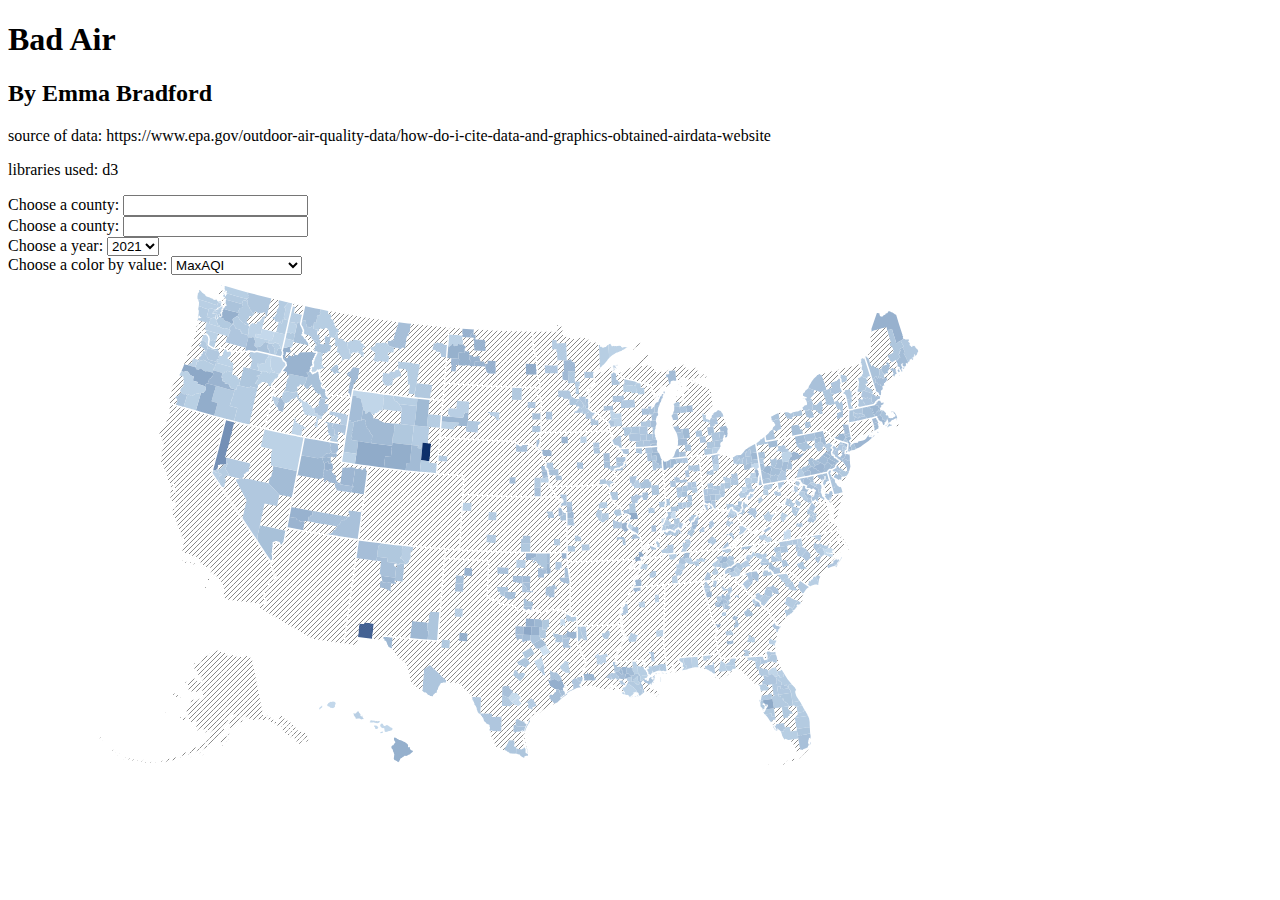
==== commit d8027e93: "added map" ====
--- a/1st project/index.html
+++ b/1st project/index.html
@@ -1,6 +1,8 @@
 <!DOCTYPE html>
 <html>
-
+<head>   
+<link rel="stylesheet" href="css/style.css">
+</head> 
 <body>
     <h1>Bad Air</h1>
     <h2>By Emma Bradford</h2>
@@ -10,3332 +12,1707 @@
 
     <datalist id="counties">
 
-        <option value="Alabama,Autauga">
-            Alabama,Autauga</option>
-        <option value="Alabama,Colbert">
-            Alabama,Colbert</option>
-        <option value="Alabama,Jackson">
-            Alabama,Jackson</option>
-        <option value="Alabama,Jefferson">
-            Alabama,Jefferson</option>
-        <option value="Alabama,Lauderdale">
-            Alabama,Lauderdale</option>
-        <option value="Alabama,Madison">
-            Alabama,Madison</option>
-        <option value="Alabama,Mobile">
-            Alabama,Mobile</option>
-        <option value="Alabama,Monroe">
-            Alabama,Monroe</option>
-        <option value="Alabama,Morgan">
-            Alabama,Morgan</option>
-        <option value="Alabama,Tuscaloosa">
-            Alabama,Tuscaloosa</option>
-        <option value="Alaska,Anchorage">
-            Alaska,Anchorage</option>
-        <option value="Alaska,Fairbanks North Star ">
-            Alaska,Fairbanks North Star </option>
-        <option value="Alaska,North Slope ">
-            Alaska,North Slope </option>
-        <option value="Alaska,Valdez-Cordova ">
-            Alaska,Valdez-Cordova </option>
-        <option value="Arizona,Cochise">
-            Arizona,Cochise</option>
-        <option value="Arizona,Coconino">
-            Arizona,Coconino</option>
-        <option value="Arizona,Gila">
-            Arizona,Gila</option>
-        <option value="Arizona,Greenlee">
-            Arizona,Greenlee</option>
-        <option value="Arizona,Maricopa">
-            Arizona,Maricopa</option>
-        <option value="Arizona,Pima">
-            Arizona,Pima</option>
-        <option value="Arizona,Pinal">
-            Arizona,Pinal</option>
-        <option value="Arizona,Yavapai">
-            Arizona,Yavapai</option>
-        <option value="Arizona,Yuma">
-            Arizona,Yuma</option>
-        <option value="Arkansas,Crittenden">
-            Arkansas,Crittenden</option>
-        <option value="Arkansas,Pulaski">
-            Arkansas,Pulaski</option>
-        <option value="California,Alameda">
-            California,Alameda</option>
-        <option value="California,Butte">
-            California,Butte</option>
-        <option value="California,Colusa">
-            California,Colusa</option>
-        <option value="California,Contra Costa">
-            California,Contra Costa</option>
-        <option value="California,El Dorado">
-            California,El Dorado</option>
-        <option value="California,Fresno">
-            California,Fresno</option>
-        <option value="California,Glenn">
-            California,Glenn</option>
-        <option value="California,Imperial">
-            California,Imperial</option>
-        <option value="California,Inyo">
-            California,Inyo</option>
-        <option value="California,Kern">
-            California,Kern</option>
-        <option value="California,Kings">
-            California,Kings</option>
-        <option value="California,Lake">
-            California,Lake</option>
-        <option value="California,Los Angeles">
-            California,Los Angeles</option>
-        <option value="California,Marin">
-            California,Marin</option>
-        <option value="California,Mendocino">
-            California,Mendocino</option>
-        <option value="California,Mono">
-            California,Mono</option>
-        <option value="California,Monterey">
-            California,Monterey</option>
-        <option value="California,Napa">
-            California,Napa</option>
-        <option value="California,Orange">
-            California,Orange</option>
-        <option value="California,Placer">
-            California,Placer</option>
-        <option value="California,Riverside">
-            California,Riverside</option>
-        <option value="California,Sacramento">
-            California,Sacramento</option>
-        <option value="California,San Benito">
-            California,San Benito</option>
-        <option value="California,San Bernardino">
-            California,San Bernardino</option>
-        <option value="California,San Diego">
-            California,San Diego</option>
-        <option value="California,San Francisco">
-            California,San Francisco</option>
-        <option value="California,San Joaquin">
-            California,San Joaquin</option>
-        <option value="California,San Luis Obispo">
-            California,San Luis Obispo</option>
-        <option value="California,San Mateo">
-            California,San Mateo</option>
-        <option value="California,Santa Barbara">
-            California,Santa Barbara</option>
-        <option value="California,Santa Clara">
-            California,Santa Clara</option>
-        <option value="California,Santa Cruz">
-            California,Santa Cruz</option>
-        <option value="California,Shasta">
-            California,Shasta</option>
-        <option value="California,Solano">
-            California,Solano</option>
-        <option value="California,Sonoma">
-            California,Sonoma</option>
-        <option value="California,Stanislaus">
-            California,Stanislaus</option>
-        <option value="California,Sutter">
-            California,Sutter</option>
-        <option value="California,Tulare">
-            California,Tulare</option>
-        <option value="California,Tuolumne">
-            California,Tuolumne</option>
-        <option value="California,Ventura">
-            California,Ventura</option>
-        <option value="California,Yolo">
-            California,Yolo</option>
-        <option value="Colorado,Adams">
-            Colorado,Adams</option>
-        <option value="Colorado,Arapahoe">
-            Colorado,Arapahoe</option>
-        <option value="Colorado,Boulder">
-            Colorado,Boulder</option>
-        <option value="Colorado,Denver">
-            Colorado,Denver</option>
-        <option value="Colorado,El Paso">
-            Colorado,El Paso</option>
-        <option value="Colorado,Jefferson">
-            Colorado,Jefferson</option>
-        <option value="Colorado,Larimer">
-            Colorado,Larimer</option>
-        <option value="Colorado,Mesa">
-            Colorado,Mesa</option>
-        <option value="Colorado,Pueblo">
-            Colorado,Pueblo</option>
-        <option value="Colorado,Weld">
-            Colorado,Weld</option>
-        <option value="Connecticut,Fairfield">
-            Connecticut,Fairfield</option>
-        <option value="Connecticut,Hartford">
-            Connecticut,Hartford</option>
-        <option value="Connecticut,Litchfield">
-            Connecticut,Litchfield</option>
-        <option value="Connecticut,Middlesex">
-            Connecticut,Middlesex</option>
-        <option value="Connecticut,New Haven">
-            Connecticut,New Haven</option>
-        <option value="Connecticut,Tolland">
-            Connecticut,Tolland</option>
-        <option value="Delaware,Kent">
-            Delaware,Kent</option>
-        <option value="Delaware,New Castle">
-            Delaware,New Castle</option>
-        <option value="Delaware,Sussex">
-            Delaware,Sussex</option>
-        <option value="District Of Columbia,District of Columbia">
-            District Of Columbia,District of Columbia</option>
-        <option value="Florida,Alachua">
-            Florida,Alachua</option>
-        <option value="Florida,Bay">
-            Florida,Bay</option>
-        <option value="Florida,Brevard">
-            Florida,Brevard</option>
-        <option value="Florida,Broward">
-            Florida,Broward</option>
-        <option value="Florida,Citrus">
-            Florida,Citrus</option>
-        <option value="Florida,Duval">
-            Florida,Duval</option>
-        <option value="Florida,Escambia">
-            Florida,Escambia</option>
-        <option value="Florida,Gadsden">
-            Florida,Gadsden</option>
-        <option value="Florida,Hillsborough">
-            Florida,Hillsborough</option>
-        <option value="Florida,Holmes">
-            Florida,Holmes</option>
-        <option value="Florida,Jackson">
-            Florida,Jackson</option>
-        <option value="Florida,Lee">
-            Florida,Lee</option>
-        <option value="Florida,Leon">
-            Florida,Leon</option>
-        <option value="Florida,Manatee">
-            Florida,Manatee</option>
-        <option value="Florida,Miami-Dade">
-            Florida,Miami-Dade</option>
-        <option value="Florida,Nassau">
-            Florida,Nassau</option>
-        <option value="Florida,Orange">
-            Florida,Orange</option>
-        <option value="Florida,Palm Beach">
-            Florida,Palm Beach</option>
-        <option value="Florida,Pinellas">
-            Florida,Pinellas</option>
-        <option value="Florida,Seminole">
-            Florida,Seminole</option>
-        <option value="Florida,St. Johns">
-            Florida,St. Johns</option>
-        <option value="Georgia,Baldwin">
-            Georgia,Baldwin</option>
-        <option value="Georgia,Bibb">
-            Georgia,Bibb</option>
-        <option value="Georgia,Chatham">
-            Georgia,Chatham</option>
-        <option value="Georgia,Coweta">
-            Georgia,Coweta</option>
-        <option value="Georgia,DeKalb">
-            Georgia,DeKalb</option>
-        <option value="Georgia,Fannin">
-            Georgia,Fannin</option>
-        <option value="Georgia,Floyd">
-            Georgia,Floyd</option>
-        <option value="Georgia,Fulton">
-            Georgia,Fulton</option>
-        <option value="Georgia,Glynn">
-            Georgia,Glynn</option>
-        <option value="Georgia,Mitchell">
-            Georgia,Mitchell</option>
-        <option value="Georgia,Muscogee">
-            Georgia,Muscogee</option>
-        <option value="Georgia,Paulding">
-            Georgia,Paulding</option>
-        <option value="Georgia,Richmond">
-            Georgia,Richmond</option>
-        <option value="Georgia,Rockdale">
-            Georgia,Rockdale</option>
-        <option value="Georgia,Wheeler">
-            Georgia,Wheeler</option>
-        <option value="Hawaii,Honolulu">
-            Hawaii,Honolulu</option>
-        <option value="Idaho,Ada">
-            Idaho,Ada</option>
-        <option value="Idaho,Bannock">
-            Idaho,Bannock</option>
-        <option value="Idaho,Caribou">
-            Idaho,Caribou</option>
-        <option value="Idaho,Shoshone">
-            Idaho,Shoshone</option>
-        <option value="Illinois,Adams">
-            Illinois,Adams</option>
-        <option value="Illinois,Champaign">
-            Illinois,Champaign</option>
-        <option value="Illinois,Cook">
-            Illinois,Cook</option>
-        <option value="Illinois,Crawford">
-            Illinois,Crawford</option>
-        <option value="Illinois,DuPage">
-            Illinois,DuPage</option>
-        <option value="Illinois,Kane">
-            Illinois,Kane</option>
-        <option value="Illinois,La Salle">
-            Illinois,La Salle</option>
-        <option value="Illinois,Lake">
-            Illinois,Lake</option>
-        <option value="Illinois,Macon">
-            Illinois,Macon</option>
-        <option value="Illinois,Macoupin">
-            Illinois,Macoupin</option>
-        <option value="Illinois,Madison">
-            Illinois,Madison</option>
-        <option value="Illinois,Massac">
-            Illinois,Massac</option>
-        <option value="Illinois,McHenry">
-            Illinois,McHenry</option>
-        <option value="Illinois,Monroe">
-            Illinois,Monroe</option>
-        <option value="Illinois,Peoria">
-            Illinois,Peoria</option>
-        <option value="Illinois,Rock Island">
-            Illinois,Rock Island</option>
-        <option value="Illinois,Saint Clair">
-            Illinois,Saint Clair</option>
-        <option value="Illinois,Sangamon">
-            Illinois,Sangamon</option>
-        <option value="Illinois,Tazewell">
-            Illinois,Tazewell</option>
-        <option value="Illinois,Wabash">
-            Illinois,Wabash</option>
-        <option value="Illinois,Will">
-            Illinois,Will</option>
-        <option value="Illinois,Williamson">
-            Illinois,Williamson</option>
-        <option value="Illinois,Winnebago">
-            Illinois,Winnebago</option>
-        <option value="Indiana,Allen">
-            Indiana,Allen</option>
-        <option value="Indiana,Clark">
-            Indiana,Clark</option>
-        <option value="Indiana,Daviess">
-            Indiana,Daviess</option>
-        <option value="Indiana,Dearborn">
-            Indiana,Dearborn</option>
-        <option value="Indiana,Delaware">
-            Indiana,Delaware</option>
-        <option value="Indiana,Floyd">
-            Indiana,Floyd</option>
-        <option value="Indiana,Fountain">
-            Indiana,Fountain</option>
-        <option value="Indiana,Gibson">
-            Indiana,Gibson</option>
-        <option value="Indiana,Hamilton">
-            Indiana,Hamilton</option>
-        <option value="Indiana,Hancock">
-            Indiana,Hancock</option>
-        <option value="Indiana,Howard">
-            Indiana,Howard</option>
-        <option value="Indiana,Jasper">
-            Indiana,Jasper</option>
-        <option value="Indiana,Jefferson">
-            Indiana,Jefferson</option>
-        <option value="Indiana,Knox">
-            Indiana,Knox</option>
-        <option value="Indiana,Kosciusko">
-            Indiana,Kosciusko</option>
-        <option value="Indiana,LaPorte">
-            Indiana,LaPorte</option>
-        <option value="Indiana,Lake">
-            Indiana,Lake</option>
-        <option value="Indiana,Marion">
-            Indiana,Marion</option>
-        <option value="Indiana,Porter">
-            Indiana,Porter</option>
-        <option value="Indiana,Posey">
-            Indiana,Posey</option>
-        <option value="Indiana,Spencer">
-            Indiana,Spencer</option>
-        <option value="Indiana,St. Joseph">
-            Indiana,St. Joseph</option>
-        <option value="Indiana,Sullivan">
-            Indiana,Sullivan</option>
-        <option value="Indiana,Vanderburgh">
-            Indiana,Vanderburgh</option>
-        <option value="Indiana,Vermillion">
-            Indiana,Vermillion</option>
-        <option value="Indiana,Vigo">
-            Indiana,Vigo</option>
-        <option value="Indiana,Warrick">
-            Indiana,Warrick</option>
-        <option value="Indiana,Wayne">
-            Indiana,Wayne</option>
-        <option value="Iowa,Black Hawk">
-            Iowa,Black Hawk</option>
-        <option value="Iowa,Dubuque">
-            Iowa,Dubuque</option>
-        <option value="Iowa,Johnson">
-            Iowa,Johnson</option>
-        <option value="Iowa,Linn">
-            Iowa,Linn</option>
-        <option value="Iowa,Madison">
-            Iowa,Madison</option>
-        <option value="Iowa,Muscatine">
-            Iowa,Muscatine</option>
-        <option value="Iowa,Polk">
-            Iowa,Polk</option>
-        <option value="Iowa,Scott">
-            Iowa,Scott</option>
-        <option value="Iowa,Story">
-            Iowa,Story</option>
-        <option value="Iowa,Woodbury">
-            Iowa,Woodbury</option>
-        <option value="Kansas,Johnson">
-            Kansas,Johnson</option>
-        <option value="Kansas,Sedgwick">
-            Kansas,Sedgwick</option>
-        <option value="Kansas,Wyandotte">
-            Kansas,Wyandotte</option>
-        <option value="Kentucky,Boone">
-            Kentucky,Boone</option>
-        <option value="Kentucky,Boyd">
-            Kentucky,Boyd</option>
-        <option value="Kentucky,Boyle">
-            Kentucky,Boyle</option>
-        <option value="Kentucky,Bullitt">
-            Kentucky,Bullitt</option>
-        <option value="Kentucky,Calloway">
-            Kentucky,Calloway</option>
-        <option value="Kentucky,Campbell">
-            Kentucky,Campbell</option>
-        <option value="Kentucky,Carroll">
-            Kentucky,Carroll</option>
-        <option value="Kentucky,Clark">
-            Kentucky,Clark</option>
-        <option value="Kentucky,Daviess">
-            Kentucky,Daviess</option>
-        <option value="Kentucky,Fayette">
-            Kentucky,Fayette</option>
-        <option value="Kentucky,Hancock">
-            Kentucky,Hancock</option>
-        <option value="Kentucky,Hardin">
-            Kentucky,Hardin</option>
-        <option value="Kentucky,Henderson">
-            Kentucky,Henderson</option>
-        <option value="Kentucky,Hopkins">
-            Kentucky,Hopkins</option>
-        <option value="Kentucky,Jefferson">
-            Kentucky,Jefferson</option>
-        <option value="Kentucky,Kenton">
-            Kentucky,Kenton</option>
-        <option value="Kentucky,McCracken">
-            Kentucky,McCracken</option>
-        <option value="Kentucky,Mercer">
-            Kentucky,Mercer</option>
-        <option value="Kentucky,Muhlenberg">
-            Kentucky,Muhlenberg</option>
-        <option value="Kentucky,Ohio">
-            Kentucky,Ohio</option>
-        <option value="Kentucky,Pulaski">
-            Kentucky,Pulaski</option>
-        <option value="Kentucky,Trigg">
-            Kentucky,Trigg</option>
-        <option value="Kentucky,Trimble">
-            Kentucky,Trimble</option>
-        <option value="Louisiana,Bossier">
-            Louisiana,Bossier</option>
-        <option value="Louisiana,Calcasieu">
-            Louisiana,Calcasieu</option>
-        <option value="Louisiana,East Baton Rouge">
-            Louisiana,East Baton Rouge</option>
-        <option value="Louisiana,Grant">
-            Louisiana,Grant</option>
-        <option value="Louisiana,Iberville">
-            Louisiana,Iberville</option>
-        <option value="Louisiana,Orleans">
-            Louisiana,Orleans</option>
-        <option value="Louisiana,St. Charles">
-            Louisiana,St. Charles</option>
-        <option value="Louisiana,St. John the Baptist">
-            Louisiana,St. John the Baptist</option>
-        <option value="Maine,Androscoggin">
-            Maine,Androscoggin</option>
-        <option value="Maine,Aroostook">
-            Maine,Aroostook</option>
-        <option value="Maine,Cumberland">
-            Maine,Cumberland</option>
-        <option value="Maine,Franklin">
-            Maine,Franklin</option>
-        <option value="Maine,Kennebec">
-            Maine,Kennebec</option>
-        <option value="Maine,Knox">
-            Maine,Knox</option>
-        <option value="Maine,Oxford">
-            Maine,Oxford</option>
-        <option value="Maine,Penobscot">
-            Maine,Penobscot</option>
-        <option value="Maine,Washington">
-            Maine,Washington</option>
-        <option value="Maryland,Allegany">
-            Maryland,Allegany</option>
-        <option value="Maryland,Anne Arundel">
-            Maryland,Anne Arundel</option>
-        <option value="Maryland,Baltimore">
-            Maryland,Baltimore</option>
-        <option value="Maryland,Baltimore (City)">
-            Maryland,Baltimore (City)</option>
-        <option value="Maryland,Cecil">
-            Maryland,Cecil</option>
-        <option value="Maryland,Frederick">
-            Maryland,Frederick</option>
-        <option value="Maryland,Harford">
-            Maryland,Harford</option>
-        <option value="Maryland,Howard">
-            Maryland,Howard</option>
-        <option value="Maryland,Montgomery">
-            Maryland,Montgomery</option>
-        <option value="Maryland,Prince George's">
-            Maryland,Prince George's</option>
-        <option value="Maryland,Washington">
-            Maryland,Washington</option>
-        <option value="Massachusetts,Berkshire">
-            Massachusetts,Berkshire</option>
-        <option value="Massachusetts,Bristol">
-            Massachusetts,Bristol</option>
-        <option value="Massachusetts,Essex">
-            Massachusetts,Essex</option>
-        <option value="Massachusetts,Franklin">
-            Massachusetts,Franklin</option>
-        <option value="Massachusetts,Hampden">
-            Massachusetts,Hampden</option>
-        <option value="Massachusetts,Middlesex">
-            Massachusetts,Middlesex</option>
-        <option value="Massachusetts,Norfolk">
-            Massachusetts,Norfolk</option>
-        <option value="Massachusetts,Suffolk">
-            Massachusetts,Suffolk</option>
-        <option value="Massachusetts,Worcester">
-            Massachusetts,Worcester</option>
-        <option value="Michigan,Alger">
-            Michigan,Alger</option>
-        <option value="Michigan,Bay">
-            Michigan,Bay</option>
-        <option value="Michigan,Branch">
-            Michigan,Branch</option>
-        <option value="Michigan,Calhoun">
-            Michigan,Calhoun</option>
-        <option value="Michigan,Cass">
-            Michigan,Cass</option>
-        <option value="Michigan,Charlevoix">
-            Michigan,Charlevoix</option>
-        <option value="Michigan,Clinton">
-            Michigan,Clinton</option>
-        <option value="Michigan,Eaton">
-            Michigan,Eaton</option>
-        <option value="Michigan,Genesee">
-            Michigan,Genesee</option>
-        <option value="Michigan,Gratiot">
-            Michigan,Gratiot</option>
-        <option value="Michigan,Huron">
-            Michigan,Huron</option>
-        <option value="Michigan,Ingham">
-            Michigan,Ingham</option>
-        <option value="Michigan,Kent">
-            Michigan,Kent</option>
-        <option value="Michigan,Macomb">
-            Michigan,Macomb</option>
-        <option value="Michigan,Marquette">
-            Michigan,Marquette</option>
-        <option value="Michigan,Mason">
-            Michigan,Mason</option>
-        <option value="Michigan,Monroe">
-            Michigan,Monroe</option>
-        <option value="Michigan,Muskegon">
-            Michigan,Muskegon</option>
-        <option value="Michigan,Oakland">
-            Michigan,Oakland</option>
-        <option value="Michigan,Ontonagon">
-            Michigan,Ontonagon</option>
-        <option value="Michigan,Ottawa">
-            Michigan,Ottawa</option>
-        <option value="Michigan,Saginaw">
-            Michigan,Saginaw</option>
-        <option value="Michigan,St. Clair">
-            Michigan,St. Clair</option>
-        <option value="Michigan,Washtenaw">
-            Michigan,Washtenaw</option>
-        <option value="Michigan,Wayne">
-            Michigan,Wayne</option>
-        <option value="Minnesota,Anoka">
-            Minnesota,Anoka</option>
-        <option value="Minnesota,Blue Earth">
-            Minnesota,Blue Earth</option>
-        <option value="Minnesota,Dakota">
-            Minnesota,Dakota</option>
-        <option value="Minnesota,Hennepin">
-            Minnesota,Hennepin</option>
-        <option value="Minnesota,Itasca">
-            Minnesota,Itasca</option>
-        <option value="Minnesota,Lake">
-            Minnesota,Lake</option>
-        <option value="Minnesota,Olmsted">
-            Minnesota,Olmsted</option>
-        <option value="Minnesota,Ramsey">
-            Minnesota,Ramsey</option>
-        <option value="Minnesota,Saint Louis">
-            Minnesota,Saint Louis</option>
-        <option value="Minnesota,Sherburne">
-            Minnesota,Sherburne</option>
-        <option value="Minnesota,Stearns">
-            Minnesota,Stearns</option>
-        <option value="Minnesota,Washington">
-            Minnesota,Washington</option>
-        <option value="Minnesota,Wright">
-            Minnesota,Wright</option>
-        <option value="Mississippi,DeSoto">
-            Mississippi,DeSoto</option>
-        <option value="Mississippi,Harrison">
-            Mississippi,Harrison</option>
-        <option value="Mississippi,Hinds">
-            Mississippi,Hinds</option>
-        <option value="Mississippi,Jackson">
-            Mississippi,Jackson</option>
-        <option value="Mississippi,Madison">
-            Mississippi,Madison</option>
-        <option value="Mississippi,Warren">
-            Mississippi,Warren</option>
-        <option value="Missouri,Clay">
-            Missouri,Clay</option>
-        <option value="Missouri,Greene">
-            Missouri,Greene</option>
-        <option value="Missouri,Iron">
-            Missouri,Iron</option>
-        <option value="Missouri,Jackson">
-            Missouri,Jackson</option>
-        <option value="Missouri,Madison">
-            Missouri,Madison</option>
-        <option value="Missouri,Platte">
-            Missouri,Platte</option>
-        <option value="Missouri,Saint Charles">
-            Missouri,Saint Charles</option>
-        <option value="Missouri,Saint Louis">
-            Missouri,Saint Louis</option>
-        <option value="Missouri,St. Louis City">
-            Missouri,St. Louis City</option>
-        <option value="Montana,Cascade">
-            Montana,Cascade</option>
-        <option value="Montana,Daniels">
-            Montana,Daniels</option>
-        <option value="Montana,Deer Lodge">
-            Montana,Deer Lodge</option>
-        <option value="Montana,Jefferson">
-            Montana,Jefferson</option>
-        <option value="Montana,Lewis and Clark">
-            Montana,Lewis and Clark</option>
-        <option value="Montana,Missoula">
-            Montana,Missoula</option>
-        <option value="Montana,Rosebud">
-            Montana,Rosebud</option>
-        <option value="Montana,Silver Bow">
-            Montana,Silver Bow</option>
-        <option value="Montana,Yellowstone">
-            Montana,Yellowstone</option>
-        <option value="Nebraska,Custer">
-            Nebraska,Custer</option>
-        <option value="Nebraska,Dakota">
-            Nebraska,Dakota</option>
-        <option value="Nebraska,Douglas">
-            Nebraska,Douglas</option>
-        <option value="Nebraska,Lancaster">
-            Nebraska,Lancaster</option>
-        <option value="Nevada,Clark">
-            Nevada,Clark</option>
-        <option value="Nevada,Washoe">
-            Nevada,Washoe</option>
-        <option value="New Hampshire,Cheshire">
-            New Hampshire,Cheshire</option>
-        <option value="New Hampshire,Coos">
-            New Hampshire,Coos</option>
-        <option value="New Hampshire,Hillsborough">
-            New Hampshire,Hillsborough</option>
-        <option value="New Hampshire,Rockingham">
-            New Hampshire,Rockingham</option>
-        <option value="New Jersey,Atlantic">
-            New Jersey,Atlantic</option>
-        <option value="New Jersey,Bergen">
-            New Jersey,Bergen</option>
-        <option value="New Jersey,Burlington">
-            New Jersey,Burlington</option>
-        <option value="New Jersey,Camden">
-            New Jersey,Camden</option>
-        <option value="New Jersey,Cape May">
-            New Jersey,Cape May</option>
-        <option value="New Jersey,Cumberland">
-            New Jersey,Cumberland</option>
-        <option value="New Jersey,Essex">
-            New Jersey,Essex</option>
-        <option value="New Jersey,Gloucester">
-            New Jersey,Gloucester</option>
-        <option value="New Jersey,Hudson">
-            New Jersey,Hudson</option>
-        <option value="New Jersey,Hunterdon">
-            New Jersey,Hunterdon</option>
-        <option value="New Jersey,Mercer">
-            New Jersey,Mercer</option>
-        <option value="New Jersey,Middlesex">
-            New Jersey,Middlesex</option>
-        <option value="New Jersey,Monmouth">
-            New Jersey,Monmouth</option>
-        <option value="New Jersey,Morris">
-            New Jersey,Morris</option>
-        <option value="New Jersey,Ocean">
-            New Jersey,Ocean</option>
-        <option value="New Jersey,Passaic">
-            New Jersey,Passaic</option>
-        <option value="New Jersey,Salem">
-            New Jersey,Salem</option>
-        <option value="New Jersey,Somerset">
-            New Jersey,Somerset</option>
-        <option value="New Jersey,Union">
-            New Jersey,Union</option>
-        <option value="New Jersey,Warren">
-            New Jersey,Warren</option>
-        <option value="New Mexico,Bernalillo">
-            New Mexico,Bernalillo</option>
-        <option value="New Mexico,Dona Ana">
-            New Mexico,Dona Ana</option>
-        <option value="New Mexico,Grant">
-            New Mexico,Grant</option>
-        <option value="New Mexico,Hidalgo">
-            New Mexico,Hidalgo</option>
-        <option value="New Mexico,San Juan">
-            New Mexico,San Juan</option>
-        <option value="New Mexico,Santa Fe">
-            New Mexico,Santa Fe</option>
-        <option value="New York,Albany">
-            New York,Albany</option>
-        <option value="New York,Bronx">
-            New York,Bronx</option>
-        <option value="New York,Broome">
-            New York,Broome</option>
-        <option value="New York,Chautauqua">
-            New York,Chautauqua</option>
-        <option value="New York,Chemung">
-            New York,Chemung</option>
-        <option value="New York,Dutchess">
-            New York,Dutchess</option>
-        <option value="New York,Erie">
-            New York,Erie</option>
-        <option value="New York,Essex">
-            New York,Essex</option>
-        <option value="New York,Kings">
-            New York,Kings</option>
-        <option value="New York,Monroe">
-            New York,Monroe</option>
-        <option value="New York,Nassau">
-            New York,Nassau</option>
-        <option value="New York,New York">
-            New York,New York</option>
-        <option value="New York,Niagara">
-            New York,Niagara</option>
-        <option value="New York,Oneida">
-            New York,Oneida</option>
-        <option value="New York,Onondaga">
-            New York,Onondaga</option>
-        <option value="New York,Queens">
-            New York,Queens</option>
-        <option value="New York,Rensselaer">
-            New York,Rensselaer</option>
-        <option value="New York,Richmond">
-            New York,Richmond</option>
-        <option value="New York,Schenectady">
-            New York,Schenectady</option>
-        <option value="New York,St. Lawrence">
-            New York,St. Lawrence</option>
-        <option value="New York,Suffolk">
-            New York,Suffolk</option>
-        <option value="New York,Warren">
-            New York,Warren</option>
-        <option value="New York,Wayne">
-            New York,Wayne</option>
-        <option value="New York,Westchester">
-            New York,Westchester</option>
-        <option value="North Carolina,Beaufort">
-            North Carolina,Beaufort</option>
-        <option value="North Carolina,Buncombe">
-            North Carolina,Buncombe</option>
-        <option value="North Carolina,Columbus">
-            North Carolina,Columbus</option>
-        <option value="North Carolina,Durham">
-            North Carolina,Durham</option>
-        <option value="North Carolina,Forsyth">
-            North Carolina,Forsyth</option>
-        <option value="North Carolina,Granville">
-            North Carolina,Granville</option>
-        <option value="North Carolina,Guilford">
-            North Carolina,Guilford</option>
-        <option value="North Carolina,Iredell">
-            North Carolina,Iredell</option>
-        <option value="North Carolina,Jones">
-            North Carolina,Jones</option>
-        <option value="North Carolina,Mecklenburg">
-            North Carolina,Mecklenburg</option>
-        <option value="North Carolina,New Hanover">
-            North Carolina,New Hanover</option>
-        <option value="North Carolina,Wake">
-            North Carolina,Wake</option>
-        <option value="North Dakota,Billings">
-            North Dakota,Billings</option>
-        <option value="North Dakota,Dunn">
-            North Dakota,Dunn</option>
-        <option value="North Dakota,McKenzie">
-            North Dakota,McKenzie</option>
-        <option value="North Dakota,Mercer">
-            North Dakota,Mercer</option>
-        <option value="North Dakota,Oliver">
-            North Dakota,Oliver</option>
-        <option value="Ohio,Allen">
-            Ohio,Allen</option>
-        <option value="Ohio,Ashtabula">
-            Ohio,Ashtabula</option>
-        <option value="Ohio,Butler">
-            Ohio,Butler</option>
-        <option value="Ohio,Clark">
-            Ohio,Clark</option>
-        <option value="Ohio,Clermont">
-            Ohio,Clermont</option>
-        <option value="Ohio,Clinton">
-            Ohio,Clinton</option>
-        <option value="Ohio,Columbiana">
-            Ohio,Columbiana</option>
-        <option value="Ohio,Coshocton">
-            Ohio,Coshocton</option>
-        <option value="Ohio,Cuyahoga">
-            Ohio,Cuyahoga</option>
-        <option value="Ohio,Franklin">
-            Ohio,Franklin</option>
-        <option value="Ohio,Hamilton">
-            Ohio,Hamilton</option>
-        <option value="Ohio,Hocking">
-            Ohio,Hocking</option>
-        <option value="Ohio,Jefferson">
-            Ohio,Jefferson</option>
-        <option value="Ohio,Lake">
-            Ohio,Lake</option>
-        <option value="Ohio,Lawrence">
-            Ohio,Lawrence</option>
-        <option value="Ohio,Lorain">
-            Ohio,Lorain</option>
-        <option value="Ohio,Lucas">
-            Ohio,Lucas</option>
-        <option value="Ohio,Mahoning">
-            Ohio,Mahoning</option>
-        <option value="Ohio,Medina">
-            Ohio,Medina</option>
-        <option value="Ohio,Meigs">
-            Ohio,Meigs</option>
-        <option value="Ohio,Monroe">
-            Ohio,Monroe</option>
-        <option value="Ohio,Montgomery">
-            Ohio,Montgomery</option>
-        <option value="Ohio,Portage">
-            Ohio,Portage</option>
-        <option value="Ohio,Preble">
-            Ohio,Preble</option>
-        <option value="Ohio,Richland">
-            Ohio,Richland</option>
-        <option value="Ohio,Scioto">
-            Ohio,Scioto</option>
-        <option value="Ohio,Stark">
-            Ohio,Stark</option>
-        <option value="Ohio,Summit">
-            Ohio,Summit</option>
-        <option value="Ohio,Trumbull">
-            Ohio,Trumbull</option>
-        <option value="Ohio,Tuscarawas">
-            Ohio,Tuscarawas</option>
-        <option value="Ohio,Warren">
-            Ohio,Warren</option>
-        <option value="Oklahoma,Cleveland">
-            Oklahoma,Cleveland</option>
-        <option value="Oklahoma,Garvin">
-            Oklahoma,Garvin</option>
-        <option value="Oklahoma,Oklahoma">
-            Oklahoma,Oklahoma</option>
-        <option value="Oklahoma,Stephens">
-            Oklahoma,Stephens</option>
-        <option value="Oklahoma,Tulsa">
-            Oklahoma,Tulsa</option>
-        <option value="Oregon,Clackamas">
-            Oregon,Clackamas</option>
-        <option value="Oregon,Columbia">
-            Oregon,Columbia</option>
-        <option value="Oregon,Crook">
-            Oregon,Crook</option>
-        <option value="Oregon,Jackson">
-            Oregon,Jackson</option>
-        <option value="Oregon,Lane">
-            Oregon,Lane</option>
-        <option value="Oregon,Marion">
-            Oregon,Marion</option>
-        <option value="Oregon,Multnomah">
-            Oregon,Multnomah</option>
-        <option value="Pennsylvania,Allegheny">
-            Pennsylvania,Allegheny</option>
-        <option value="Pennsylvania,Beaver">
-            Pennsylvania,Beaver</option>
-        <option value="Pennsylvania,Berks">
-            Pennsylvania,Berks</option>
-        <option value="Pennsylvania,Blair">
-            Pennsylvania,Blair</option>
-        <option value="Pennsylvania,Bucks">
-            Pennsylvania,Bucks</option>
-        <option value="Pennsylvania,Butler">
-            Pennsylvania,Butler</option>
-        <option value="Pennsylvania,Cambria">
-            Pennsylvania,Cambria</option>
-        <option value="Pennsylvania,Dauphin">
-            Pennsylvania,Dauphin</option>
-        <option value="Pennsylvania,Delaware">
-            Pennsylvania,Delaware</option>
-        <option value="Pennsylvania,Erie">
-            Pennsylvania,Erie</option>
-        <option value="Pennsylvania,Lackawanna">
-            Pennsylvania,Lackawanna</option>
-        <option value="Pennsylvania,Lancaster">
-            Pennsylvania,Lancaster</option>
-        <option value="Pennsylvania,Lawrence">
-            Pennsylvania,Lawrence</option>
-        <option value="Pennsylvania,Lehigh">
-            Pennsylvania,Lehigh</option>
-        <option value="Pennsylvania,Luzerne">
-            Pennsylvania,Luzerne</option>
-        <option value="Pennsylvania,Lycoming">
-            Pennsylvania,Lycoming</option>
-        <option value="Pennsylvania,Montgomery">
-            Pennsylvania,Montgomery</option>
-        <option value="Pennsylvania,Northampton">
-            Pennsylvania,Northampton</option>
-        <option value="Pennsylvania,Perry">
-            Pennsylvania,Perry</option>
-        <option value="Pennsylvania,Philadelphia">
-            Pennsylvania,Philadelphia</option>
-        <option value="Pennsylvania,Washington">
-            Pennsylvania,Washington</option>
-        <option value="Pennsylvania,Westmoreland">
-            Pennsylvania,Westmoreland</option>
-        <option value="Pennsylvania,York">
-            Pennsylvania,York</option>
-        <option value="Puerto Rico,Bayamon">
-            Puerto Rico,Bayamon</option>
-        <option value="Puerto Rico,Guayama">
-            Puerto Rico,Guayama</option>
-        <option value="Puerto Rico,Guayanilla">
-            Puerto Rico,Guayanilla</option>
-        <option value="Puerto Rico,Guaynabo">
-            Puerto Rico,Guaynabo</option>
-        <option value="Puerto Rico,Toa Baja">
-            Puerto Rico,Toa Baja</option>
-        <option value="Rhode Island,Kent">
-            Rhode Island,Kent</option>
-        <option value="Rhode Island,Providence">
-            Rhode Island,Providence</option>
-        <option value="South Carolina,Aiken">
-            South Carolina,Aiken</option>
-        <option value="South Carolina,Beaufort">
-            South Carolina,Beaufort</option>
-        <option value="South Carolina,Berkeley">
-            South Carolina,Berkeley</option>
-        <option value="South Carolina,Charleston">
-            South Carolina,Charleston</option>
-        <option value="South Carolina,Chester">
-            South Carolina,Chester</option>
-        <option value="South Carolina,Colleton">
-            South Carolina,Colleton</option>
-        <option value="South Carolina,Darlington">
-            South Carolina,Darlington</option>
-        <option value="South Carolina,Edgefield">
-            South Carolina,Edgefield</option>
-        <option value="South Carolina,Georgetown">
-            South Carolina,Georgetown</option>
-        <option value="South Carolina,Greenville">
-            South Carolina,Greenville</option>
-        <option value="South Carolina,Horry">
-            South Carolina,Horry</option>
-        <option value="South Carolina,Lexington">
-            South Carolina,Lexington</option>
-        <option value="South Carolina,Pickens">
-            South Carolina,Pickens</option>
-        <option value="South Carolina,Richland">
-            South Carolina,Richland</option>
-        <option value="South Carolina,York">
-            South Carolina,York</option>
-        <option value="Tennessee,Anderson">
-            Tennessee,Anderson</option>
-        <option value="Tennessee,Benton">
-            Tennessee,Benton</option>
-        <option value="Tennessee,Blount">
-            Tennessee,Blount</option>
-        <option value="Tennessee,Cocke">
-            Tennessee,Cocke</option>
-        <option value="Tennessee,Davidson">
-            Tennessee,Davidson</option>
-        <option value="Tennessee,Giles">
-            Tennessee,Giles</option>
-        <option value="Tennessee,Hamilton">
-            Tennessee,Hamilton</option>
-        <option value="Tennessee,Hawkins">
-            Tennessee,Hawkins</option>
-        <option value="Tennessee,Houston">
-            Tennessee,Houston</option>
-        <option value="Tennessee,Humphreys">
-            Tennessee,Humphreys</option>
-        <option value="Tennessee,Knox">
-            Tennessee,Knox</option>
-        <option value="Tennessee,Maury">
-            Tennessee,Maury</option>
-        <option value="Tennessee,Meigs">
-            Tennessee,Meigs</option>
-        <option value="Tennessee,Monroe">
-            Tennessee,Monroe</option>
-        <option value="Tennessee,Montgomery">
-            Tennessee,Montgomery</option>
-        <option value="Tennessee,Morgan">
-            Tennessee,Morgan</option>
-        <option value="Tennessee,Polk">
-            Tennessee,Polk</option>
-        <option value="Tennessee,Rhea">
-            Tennessee,Rhea</option>
-        <option value="Tennessee,Roane">
-            Tennessee,Roane</option>
-        <option value="Tennessee,Shelby">
-            Tennessee,Shelby</option>
-        <option value="Tennessee,Stewart">
-            Tennessee,Stewart</option>
-        <option value="Tennessee,Sullivan">
-            Tennessee,Sullivan</option>
-        <option value="Tennessee,Sumner">
-            Tennessee,Sumner</option>
-        <option value="Tennessee,Wilson">
-            Tennessee,Wilson</option>
-        <option value="Texas,Bexar">
-            Texas,Bexar</option>
-        <option value="Texas,Brazoria">
-            Texas,Brazoria</option>
-        <option value="Texas,Cameron">
-            Texas,Cameron</option>
-        <option value="Texas,Dallas">
-            Texas,Dallas</option>
-        <option value="Texas,Ector">
-            Texas,Ector</option>
-        <option value="Texas,El Paso">
-            Texas,El Paso</option>
-        <option value="Texas,Galveston">
-            Texas,Galveston</option>
-        <option value="Texas,Gregg">
-            Texas,Gregg</option>
-        <option value="Texas,Harris">
-            Texas,Harris</option>
-        <option value="Texas,Hutchinson">
-            Texas,Hutchinson</option>
-        <option value="Texas,Jefferson">
-            Texas,Jefferson</option>
-        <option value="Texas,Nueces">
-            Texas,Nueces</option>
-        <option value="Texas,Orange">
-            Texas,Orange</option>
-        <option value="Texas,Potter">
-            Texas,Potter</option>
-        <option value="Texas,Tarrant">
-            Texas,Tarrant</option>
-        <option value="Texas,Travis">
-            Texas,Travis</option>
-        <option value="Utah,Davis">
-            Utah,Davis</option>
-        <option value="Utah,Emery">
-            Utah,Emery</option>
-        <option value="Utah,Grand">
-            Utah,Grand</option>
-        <option value="Utah,Iron">
-            Utah,Iron</option>
-        <option value="Utah,Salt Lake">
-            Utah,Salt Lake</option>
-        <option value="Utah,Tooele">
-            Utah,Tooele</option>
-        <option value="Utah,Uintah">
-            Utah,Uintah</option>
-        <option value="Utah,Utah">
-            Utah,Utah</option>
-        <option value="Utah,Weber">
-            Utah,Weber</option>
-        <option value="Vermont,Addison">
-            Vermont,Addison</option>
-        <option value="Vermont,Bennington">
-            Vermont,Bennington</option>
-        <option value="Vermont,Chittenden">
-            Vermont,Chittenden</option>
-        <option value="Vermont,Rutland">
-            Vermont,Rutland</option>
-        <option value="Vermont,Washington">
-            Vermont,Washington</option>
-        <option value="Vermont,Windsor">
-            Vermont,Windsor</option>
-        <option value="Virginia,Alexandria City">
-            Virginia,Alexandria City</option>
-        <option value="Virginia,Arlington">
-            Virginia,Arlington</option>
-        <option value="Virginia,Bristol City">
-            Virginia,Bristol City</option>
-        <option value="Virginia,Chesapeake City">
-            Virginia,Chesapeake City</option>
-        <option value="Virginia,Chesterfield">
-            Virginia,Chesterfield</option>
-        <option value="Virginia,Fairfax">
-            Virginia,Fairfax</option>
-        <option value="Virginia,Fairfax City">
-            Virginia,Fairfax City</option>
-        <option value="Virginia,Fredericksburg City">
-            Virginia,Fredericksburg City</option>
-        <option value="Virginia,Hampton City">
-            Virginia,Hampton City</option>
-        <option value="Virginia,Hanover">
-            Virginia,Hanover</option>
-        <option value="Virginia,Henrico">
-            Virginia,Henrico</option>
-        <option value="Virginia,Hopewell City">
-            Virginia,Hopewell City</option>
-        <option value="Virginia,Newport News City">
-            Virginia,Newport News City</option>
-        <option value="Virginia,Norfolk City">
-            Virginia,Norfolk City</option>
-        <option value="Virginia,Northampton">
-            Virginia,Northampton</option>
-        <option value="Virginia,Prince William">
-            Virginia,Prince William</option>
-        <option value="Virginia,Richmond City">
-            Virginia,Richmond City</option>
-        <option value="Virginia,Salem City">
-            Virginia,Salem City</option>
-        <option value="Virginia,Smyth">
-            Virginia,Smyth</option>
-        <option value="Virginia,Virginia Beach City">
-            Virginia,Virginia Beach City</option>
-        <option value="Washington,Clallam">
-            Washington,Clallam</option>
-        <option value="Washington,Clark">
-            Washington,Clark</option>
-        <option value="Washington,Cowlitz">
-            Washington,Cowlitz</option>
-        <option value="Washington,King">
-            Washington,King</option>
-        <option value="Washington,Pierce">
-            Washington,Pierce</option>
-        <option value="Washington,Snohomish">
-            Washington,Snohomish</option>
-        <option value="Washington,Spokane">
-            Washington,Spokane</option>
-        <option value="Washington,Yakima">
-            Washington,Yakima</option>
-        <option value="West Virginia,Brooke">
-            West Virginia,Brooke</option>
-        <option value="West Virginia,Greenbrier">
-            West Virginia,Greenbrier</option>
-        <option value="West Virginia,Hancock">
-            West Virginia,Hancock</option>
-        <option value="West Virginia,Kanawha">
-            West Virginia,Kanawha</option>
-        <option value="West Virginia,Ohio">
-            West Virginia,Ohio</option>
-        <option value="West Virginia,Wood">
-            West Virginia,Wood</option>
-        <option value="Wisconsin,Brown">
-            Wisconsin,Brown</option>
-        <option value="Wisconsin,Buffalo">
-            Wisconsin,Buffalo</option>
-        <option value="Wisconsin,Chippewa">
-            Wisconsin,Chippewa</option>
-        <option value="Wisconsin,Columbia">
-            Wisconsin,Columbia</option>
-        <option value="Wisconsin,Dane">
-            Wisconsin,Dane</option>
-        <option value="Wisconsin,Douglas">
-            Wisconsin,Douglas</option>
-        <option value="Wisconsin,Dunn">
-            Wisconsin,Dunn</option>
-        <option value="Wisconsin,Eau Claire">
-            Wisconsin,Eau Claire</option>
-        <option value="Wisconsin,Grant">
-            Wisconsin,Grant</option>
-        <option value="Wisconsin,Kenosha">
-            Wisconsin,Kenosha</option>
-        <option value="Wisconsin,La Crosse">
-            Wisconsin,La Crosse</option>
-        <option value="Wisconsin,Marathon">
-            Wisconsin,Marathon</option>
-        <option value="Wisconsin,Milwaukee">
-            Wisconsin,Milwaukee</option>
-        <option value="Wisconsin,Oconto">
-            Wisconsin,Oconto</option>
-        <option value="Wisconsin,Oneida">
-            Wisconsin,Oneida</option>
-        <option value="Wisconsin,Outagamie">
-            Wisconsin,Outagamie</option>
-        <option value="Wisconsin,Ozaukee">
-            Wisconsin,Ozaukee</option>
-        <option value="Wisconsin,Portage">
-            Wisconsin,Portage</option>
-        <option value="Wisconsin,Price">
-            Wisconsin,Price</option>
-        <option value="Wisconsin,Racine">
-            Wisconsin,Racine</option>
-        <option value="Wisconsin,Rock">
-            Wisconsin,Rock</option>
-        <option value="Wisconsin,Sheboygan">
-            Wisconsin,Sheboygan</option>
-        <option value="Wisconsin,St. Croix">
-            Wisconsin,St. Croix</option>
-        <option value="Wisconsin,Taylor">
-            Wisconsin,Taylor</option>
-        <option value="Wisconsin,Vernon">
-            Wisconsin,Vernon</option>
-        <option value="Wisconsin,Walworth">
-            Wisconsin,Walworth</option>
-        <option value="Wisconsin,Washington">
-            Wisconsin,Washington</option>
-        <option value="Wisconsin,Waukesha">
-            Wisconsin,Waukesha</option>
-        <option value="Wisconsin,Winnebago">
-            Wisconsin,Winnebago</option>
-        <option value="Wisconsin,Wood">
-            Wisconsin,Wood</option>
-        <option value="Alabama,Etowah">
-            Alabama,Etowah</option>
-        <option value="Arizona,Apache">
-            Arizona,Apache</option>
-        <option value="Arkansas,Union">
-            Arkansas,Union</option>
-        <option value="California,Madera">
-            California,Madera</option>
-        <option value="California,Siskiyou">
-            California,Siskiyou</option>
-        <option value="Connecticut,New London">
-            Connecticut,New London</option>
-        <option value="Illinois,Effingham">
-            Illinois,Effingham</option>
-        <option value="Illinois,Kankakee">
-            Illinois,Kankakee</option>
-        <option value="Indiana,Morgan">
-            Indiana,Morgan</option>
-        <option value="Indiana,Pike">
-            Indiana,Pike</option>
-        <option value="Kentucky,Clay">
-            Kentucky,Clay</option>
-        <option value="Kentucky,Floyd">
-            Kentucky,Floyd</option>
-        <option value="Kentucky,Fulton">
-            Kentucky,Fulton</option>
-        <option value="Kentucky,Greenup">
-            Kentucky,Greenup</option>
-        <option value="Kentucky,Henry">
-            Kentucky,Henry</option>
-        <option value="Kentucky,Livingston">
-            Kentucky,Livingston</option>
-        <option value="Kentucky,Logan">
-            Kentucky,Logan</option>
-        <option value="Kentucky,Metcalfe">
-            Kentucky,Metcalfe</option>
-        <option value="Kentucky,Oldham">
-            Kentucky,Oldham</option>
-        <option value="Kentucky,Pendleton">
-            Kentucky,Pendleton</option>
-        <option value="Louisiana,Caddo">
-            Louisiana,Caddo</option>
-        <option value="Louisiana,Ouachita">
-            Louisiana,Ouachita</option>
-        <option value="Louisiana,St. Bernard">
-            Louisiana,St. Bernard</option>
-        <option value="Maine,Somerset">
-            Maine,Somerset</option>
-        <option value="Massachusetts,Hampshire">
-            Massachusetts,Hampshire</option>
-        <option value="Mississippi,Lauderdale">
-            Mississippi,Lauderdale</option>
-        <option value="Missouri,Jefferson">
-            Missouri,Jefferson</option>
-        <option value="Nevada,Carson City">
-            Nevada,Carson City</option>
-        <option value="Nevada,Douglas">
-            Nevada,Douglas</option>
-        <option value="New Hampshire,Merrimack">
-            New Hampshire,Merrimack</option>
-        <option value="New Mexico,Sandoval">
-            New Mexico,Sandoval</option>
-        <option value="North Carolina,Caldwell">
-            North Carolina,Caldwell</option>
-        <option value="North Carolina,Cumberland">
-            North Carolina,Cumberland</option>
-        <option value="North Carolina,Rockingham">
-            North Carolina,Rockingham</option>
-        <option value="North Dakota,Williams">
-            North Dakota,Williams</option>
-        <option value="Ohio,Mercer">
-            Ohio,Mercer</option>
-        <option value="Ohio,Washington">
-            Ohio,Washington</option>
-        <option value="Oklahoma,Comanche">
-            Oklahoma,Comanche</option>
-        <option value="Oklahoma,McClain">
-            Oklahoma,McClain</option>
-        <option value="Oklahoma,Muskogee">
-            Oklahoma,Muskogee</option>
-        <option value="Oregon,Josephine">
-            Oregon,Josephine</option>
-        <option value="Pennsylvania,Mercer">
-            Pennsylvania,Mercer</option>
-        <option value="Puerto Rico,San Juan">
-            Puerto Rico,San Juan</option>
-        <option value="Texas,Chambers">
-            Texas,Chambers</option>
-        <option value="Texas,Denton">
-            Texas,Denton</option>
-        <option value="Texas,San Patricio">
-            Texas,San Patricio</option>
-        <option value="Virginia,Fauquier">
-            Virginia,Fauquier</option>
-        <option value="Virginia,Roanoke">
-            Virginia,Roanoke</option>
-        <option value="Wisconsin,Vilas">
-            Wisconsin,Vilas</option>
-        <option value="Alaska,Cochise">
-            Alaska,Cochise</option>
-        <option value="Alaska,Kenai Peninsula ">
-            Alaska,Kenai Peninsula </option>
-        <option value="Alaska,Ketchikan Gateway ">
-            Alaska,Ketchikan Gateway </option>
-        <option value="California,Merced">
-            California,Merced</option>
-        <option value="Florida,Hamilton">
-            Florida,Hamilton</option>
-        <option value="Florida,Volusia">
-            Florida,Volusia</option>
-        <option value="Indiana,Parke">
-            Indiana,Parke</option>
-        <option value="Indiana,Perry">
-            Indiana,Perry</option>
-        <option value="Kansas,Jefferson">
-            Kansas,Jefferson</option>
-        <option value="Kentucky,Warren">
-            Kentucky,Warren</option>
-        <option value="Louisiana,Jefferson">
-            Louisiana,Jefferson</option>
-        <option value="Maine,Hancock">
-            Maine,Hancock</option>
-        <option value="Maine,York">
-            Maine,York</option>
-        <option value="Missouri,New Madrid">
-            Missouri,New Madrid</option>
-        <option value="North Carolina,Alexander">
-            North Carolina,Alexander</option>
-        <option value="North Carolina,Davie">
-            North Carolina,Davie</option>
-        <option value="North Carolina,Haywood">
-            North Carolina,Haywood</option>
-        <option value="North Carolina,Lincoln">
-            North Carolina,Lincoln</option>
-        <option value="North Carolina,Montgomery">
-            North Carolina,Montgomery</option>
-        <option value="North Carolina,Person">
-            North Carolina,Person</option>
-        <option value="North Carolina,Pitt">
-            North Carolina,Pitt</option>
-        <option value="North Carolina,Robeson">
-            North Carolina,Robeson</option>
-        <option value="Ohio,Belmont">
-            Ohio,Belmont</option>
-        <option value="Puerto Rico,Ponce">
-            Puerto Rico,Ponce</option>
-        <option value="Tennessee,Sevier">
-            Tennessee,Sevier</option>
-        <option value="Utah,Cache">
-            Utah,Cache</option>
-        <option value="Vermont,Windham">
-            Vermont,Windham</option>
-        <option value="West Virginia,Cabell">
-            West Virginia,Cabell</option>
-        <option value="Wisconsin,Dodge">
-            Wisconsin,Dodge</option>
-        <option value="Alabama,Cullman">
-            Alabama,Cullman</option>
-        <option value="Florida,Sarasota">
-            Florida,Sarasota</option>
-        <option value="Kentucky,Carter">
-            Kentucky,Carter</option>
-        <option value="Louisiana,Ascension">
-            Louisiana,Ascension</option>
-        <option value="Louisiana,Beauregard">
-            Louisiana,Beauregard</option>
-        <option value="Louisiana,Lafayette">
-            Louisiana,Lafayette</option>
-        <option value="Louisiana,Lafourche">
-            Louisiana,Lafourche</option>
-        <option value="Louisiana,Pointe Coupee">
-            Louisiana,Pointe Coupee</option>
-        <option value="Louisiana,St. James">
-            Louisiana,St. James</option>
-        <option value="Louisiana,St. Mary">
-            Louisiana,St. Mary</option>
-        <option value="Louisiana,West Baton Rouge">
-            Louisiana,West Baton Rouge</option>
-        <option value="Maryland,Carroll">
-            Maryland,Carroll</option>
-        <option value="Michigan,Lapeer">
-            Michigan,Lapeer</option>
-        <option value="Michigan,Osceola">
-            Michigan,Osceola</option>
-        <option value="Michigan,Oscoda">
-            Michigan,Oscoda</option>
-        <option value="Missouri,Cass">
-            Missouri,Cass</option>
-        <option value="Montana,Roosevelt">
-            Montana,Roosevelt</option>
-        <option value="North Carolina,Edgecombe">
-            North Carolina,Edgecombe</option>
-        <option value="North Carolina,Johnston">
-            North Carolina,Johnston</option>
-        <option value="North Carolina,Martin">
-            North Carolina,Martin</option>
-        <option value="North Dakota,Morton">
-            North Dakota,Morton</option>
-        <option value="Ohio,Adams">
-            Ohio,Adams</option>
-        <option value="Oklahoma,Kay">
-            Oklahoma,Kay</option>
-        <option value="Oregon,Deschutes">
-            Oregon,Deschutes</option>
-        <option value="Oregon,Umatilla">
-            Oregon,Umatilla</option>
-        <option value="Pennsylvania,Indiana">
-            Pennsylvania,Indiana</option>
-        <option value="South Carolina,Sumter">
-            South Carolina,Sumter</option>
-        <option value="South Carolina,Union">
-            South Carolina,Union</option>
-        <option value="Tennessee,Bradley">
-            Tennessee,Bradley</option>
-        <option value="Virgin Islands,St Croix">
-            Virgin Islands,St Croix</option>
-        <option value="Virginia,Augusta">
-            Virginia,Augusta</option>
-        <option value="Virginia,Madison">
-            Virginia,Madison</option>
-        <option value="Virginia,Warren">
-            Virginia,Warren</option>
-        <option value="Washington,Whatcom">
-            Washington,Whatcom</option>
-        <option value="West Virginia,Marshall">
-            West Virginia,Marshall</option>
-        <option value="West Virginia,Monongalia">
-            West Virginia,Monongalia</option>
-        <option value="West Virginia,Wayne">
-            West Virginia,Wayne</option>
-        <option value="Wisconsin,Marinette">
-            Wisconsin,Marinette</option>
-        <option value="Indiana,Dubois">
-            Indiana,Dubois</option>
-        <option value="Iowa,Lee">
-            Iowa,Lee</option>
-        <option value="Kentucky,Edmonson">
-            Kentucky,Edmonson</option>
-        <option value="Maine,Lincoln">
-            Maine,Lincoln</option>
-        <option value="Maryland,Charles">
-            Maryland,Charles</option>
-        <option value="Maryland,Wicomico">
-            Maryland,Wicomico</option>
-        <option value="Michigan,Delta">
-            Michigan,Delta</option>
-        <option value="Michigan,Dickinson">
-            Michigan,Dickinson</option>
-        <option value="New Mexico,Catron">
-            New Mexico,Catron</option>
-        <option value="New Mexico,Eddy">
-            New Mexico,Eddy</option>
-        <option value="Oregon,Union">
-            Oregon,Union</option>
-        <option value="Puerto Rico,Yabucoa">
-            Puerto Rico,Yabucoa</option>
-        <option value="Washington,Grays Harbor">
-            Washington,Grays Harbor</option>
-        <option value="Washington,Skagit">
-            Washington,Skagit</option>
-        <option value="Wisconsin,Fond du Lac">
-            Wisconsin,Fond du Lac</option>
-        <option value="Wisconsin,Manitowoc">
-            Wisconsin,Manitowoc</option>
-        <option value="Wyoming,Laramie">
-            Wyoming,Laramie</option>
-        <option value="Arizona,Graham">
-            Arizona,Graham</option>
-        <option value="Arizona,Santa Cruz">
-            Arizona,Santa Cruz</option>
-        <option value="Arkansas,Arkansas">
-            Arkansas,Arkansas</option>
-        <option value="Arkansas,Boone">
-            Arkansas,Boone</option>
-        <option value="Colorado,Archuleta">
-            Colorado,Archuleta</option>
-        <option value="Colorado,Eagle">
-            Colorado,Eagle</option>
-        <option value="Colorado,Garfield">
-            Colorado,Garfield</option>
-        <option value="Colorado,Gunnison">
-            Colorado,Gunnison</option>
-        <option value="Colorado,Prowers">
-            Colorado,Prowers</option>
-        <option value="Colorado,Routt">
-            Colorado,Routt</option>
-        <option value="Colorado,San Miguel">
-            Colorado,San Miguel</option>
-        <option value="Florida,Polk">
-            Florida,Polk</option>
-        <option value="Hawaii,Kauai">
-            Hawaii,Kauai</option>
-        <option value="Indiana,Tippecanoe">
-            Indiana,Tippecanoe</option>
-        <option value="Iowa,Cerro Gordo">
-            Iowa,Cerro Gordo</option>
-        <option value="Iowa,Clinton">
-            Iowa,Clinton</option>
-        <option value="Iowa,Pottawattamie">
-            Iowa,Pottawattamie</option>
-        <option value="Kansas,Cloud">
-            Kansas,Cloud</option>
-        <option value="Kansas,Ford">
-            Kansas,Ford</option>
-        <option value="Kansas,Sherman">
-            Kansas,Sherman</option>
-        <option value="Kentucky,Mason">
-            Kentucky,Mason</option>
-        <option value="Maine,Waldo">
-            Maine,Waldo</option>
-        <option value="Michigan,Isabella">
-            Michigan,Isabella</option>
-        <option value="Minnesota,Koochiching">
-            Minnesota,Koochiching</option>
-        <option value="Missouri,Audrain">
-            Missouri,Audrain</option>
-        <option value="Missouri,Buchanan">
-            Missouri,Buchanan</option>
-        <option value="Missouri,Marion">
-            Missouri,Marion</option>
-        <option value="Montana,Flathead">
-            Montana,Flathead</option>
-        <option value="Montana,Gallatin">
-            Montana,Gallatin</option>
-        <option value="Montana,Lake">
-            Montana,Lake</option>
-        <option value="Montana,Lincoln">
-            Montana,Lincoln</option>
-        <option value="Montana,Powell">
-            Montana,Powell</option>
-        <option value="Montana,Sanders">
-            Montana,Sanders</option>
-        <option value="Nebraska,Cass">
-            Nebraska,Cass</option>
-        <option value="Nebraska,Otoe">
-            Nebraska,Otoe</option>
-        <option value="Nevada,Lander">
-            Nevada,Lander</option>
-        <option value="New York,Saratoga">
-            New York,Saratoga</option>
-        <option value="North Dakota,Burleigh">
-            North Dakota,Burleigh</option>
-        <option value="North Dakota,Cass">
-            North Dakota,Cass</option>
-        <option value="North Dakota,Grand Forks">
-            North Dakota,Grand Forks</option>
-        <option value="North Dakota,Stark">
-            North Dakota,Stark</option>
-        <option value="North Dakota,Stutsman">
-            North Dakota,Stutsman</option>
-        <option value="Ohio,Noble">
-            Ohio,Noble</option>
-        <option value="Oregon,Lincoln">
-            Oregon,Lincoln</option>
-        <option value="Oregon,Linn">
-            Oregon,Linn</option>
-        <option value="South Carolina,Barnwell">
-            South Carolina,Barnwell</option>
-        <option value="South Dakota,Brown">
-            South Dakota,Brown</option>
-        <option value="South Dakota,Campbell">
-            South Dakota,Campbell</option>
-        <option value="South Dakota,Hughes">
-            South Dakota,Hughes</option>
-        <option value="South Dakota,Pennington">
-            South Dakota,Pennington</option>
-        <option value="South Dakota,Perkins">
-            South Dakota,Perkins</option>
-        <option value="Tennessee,McMinn">
-            Tennessee,McMinn</option>
-        <option value="Texas,Ellis">
-            Texas,Ellis</option>
-        <option value="Texas,Lubbock">
-            Texas,Lubbock</option>
-        <option value="Utah,Box Elder">
-            Utah,Box Elder</option>
-        <option value="Virginia,Roanoke City">
-            Virginia,Roanoke City</option>
-        <option value="Virginia,Washington">
-            Virginia,Washington</option>
-        <option value="Washington,Asotin">
-            Washington,Asotin</option>
-        <option value="Washington,Benton">
-            Washington,Benton</option>
-        <option value="Washington,Thurston">
-            Washington,Thurston</option>
-        <option value="Wisconsin,Jefferson">
-            Wisconsin,Jefferson</option>
-        <option value="Wisconsin,Kewaunee">
-            Wisconsin,Kewaunee</option>
-        <option value="Wisconsin,Sauk">
-            Wisconsin,Sauk</option>
-        <option value="Wyoming,Albany">
-            Wyoming,Albany</option>
-        <option value="Wyoming,Campbell">
-            Wyoming,Campbell</option>
-        <option value="Wyoming,Fremont">
-            Wyoming,Fremont</option>
-        <option value="Wyoming,Natrona">
-            Wyoming,Natrona</option>
-        <option value="Wyoming,Sheridan">
-            Wyoming,Sheridan</option>
-        <option value="Wyoming,Sweetwater">
-            Wyoming,Sweetwater</option>
-        <option value="Wyoming,Teton">
-            Wyoming,Teton</option>
-        <option value="Wyoming,Uinta">
-            Wyoming,Uinta</option>
-        <option value="Alabama,Montgomery">
-            Alabama,Montgomery</option>
-        <option value="Alabama,Shelby">
-            Alabama,Shelby</option>
-        <option value="Alaska,Juneau ">
-            Alaska,Juneau </option>
-        <option value="Arizona,Navajo">
-            Arizona,Navajo</option>
-        <option value="California,Humboldt">
-            California,Humboldt</option>
-        <option value="California,Mariposa">
-            California,Mariposa</option>
-        <option value="California,Plumas">
-            California,Plumas</option>
-        <option value="California,Tehama">
-            California,Tehama</option>
-        <option value="Idaho,Bonner">
-            Idaho,Bonner</option>
-        <option value="Idaho,Kootenai">
-            Idaho,Kootenai</option>
-        <option value="Idaho,Nez Perce">
-            Idaho,Nez Perce</option>
-        <option value="Idaho,Twin Falls">
-            Idaho,Twin Falls</option>
-        <option value="Kentucky,Lawrence">
-            Kentucky,Lawrence</option>
-        <option value="Michigan,Alpena">
-            Michigan,Alpena</option>
-        <option value="Montana,Ravalli">
-            Montana,Ravalli</option>
-        <option value="New Mexico,Luna">
-            New Mexico,Luna</option>
-        <option value="New York,Franklin">
-            New York,Franklin</option>
-        <option value="New York,Greene">
-            New York,Greene</option>
-        <option value="New York,Jefferson">
-            New York,Jefferson</option>
-        <option value="North Dakota,Burke">
-            North Dakota,Burke</option>
-        <option value="North Dakota,Ward">
-            North Dakota,Ward</option>
-        <option value="Ohio,Sandusky">
-            Ohio,Sandusky</option>
-        <option value="Oregon,Klamath">
-            Oregon,Klamath</option>
-        <option value="Oregon,Wasco">
-            Oregon,Wasco</option>
-        <option value="Puerto Rico,Florida">
-            Puerto Rico,Florida</option>
-        <option value="South Dakota,Minnehaha">
-            South Dakota,Minnehaha</option>
-        <option value="Tennessee,Madison">
-            Tennessee,Madison</option>
-        <option value="Texas,Collin">
-            Texas,Collin</option>
-        <option value="Washington,Chelan">
-            Washington,Chelan</option>
-        <option value="Washington,Kitsap">
-            Washington,Kitsap</option>
-        <option value="Washington,Walla Walla">
-            Washington,Walla Walla</option>
-        <option value="Alaska,Denali ">
-            Alaska,Denali </option>
-        <option value="California,Del Norte">
-            California,Del Norte</option>
-        <option value="California,Trinity">
-            California,Trinity</option>
-        <option value="Colorado,Fremont">
-            Colorado,Fremont</option>
-        <option value="Georgia,Bartow">
-            Georgia,Bartow</option>
-        <option value="Georgia,Dawson">
-            Georgia,Dawson</option>
-        <option value="Georgia,Douglas">
-            Georgia,Douglas</option>
-        <option value="Georgia,McIntosh">
-            Georgia,McIntosh</option>
-        <option value="Hawaii,Hawaii">
-            Hawaii,Hawaii</option>
-        <option value="Hawaii,Maui">
-            Hawaii,Maui</option>
-        <option value="Idaho,Latah">
-            Idaho,Latah</option>
-        <option value="Indiana,Johnson">
-            Indiana,Johnson</option>
-        <option value="Iowa,Delaware">
-            Iowa,Delaware</option>
-        <option value="Massachusetts,Barnstable">
-            Massachusetts,Barnstable</option>
-        <option value="Massachusetts,Plymouth">
-            Massachusetts,Plymouth</option>
-        <option value="Michigan,Houghton">
-            Michigan,Houghton</option>
-        <option value="Michigan,Manistee">
-            Michigan,Manistee</option>
-        <option value="Mississippi,Adams">
-            Mississippi,Adams</option>
-        <option value="Mississippi,Hancock">
-            Mississippi,Hancock</option>
-        <option value="Mississippi,Lamar">
-            Mississippi,Lamar</option>
-        <option value="Mississippi,Lowndes">
-            Mississippi,Lowndes</option>
-        <option value="Missouri,Atchison">
-            Missouri,Atchison</option>
-        <option value="Missouri,Boone">
-            Missouri,Boone</option>
-        <option value="Missouri,Monroe">
-            Missouri,Monroe</option>
-        <option value="Nebraska,Adams">
-            Nebraska,Adams</option>
-        <option value="North Carolina,Chatham">
-            North Carolina,Chatham</option>
-        <option value="Ohio,Pickaway">
-            Ohio,Pickaway</option>
-        <option value="South Dakota,Jackson">
-            South Dakota,Jackson</option>
-        <option value="Tennessee,Fayette">
-            Tennessee,Fayette</option>
-        <option value="Texas,Culberson">
-            Texas,Culberson</option>
-        <option value="Texas,Tyler">
-            Texas,Tyler</option>
-        <option value="Texas,Wise">
-            Texas,Wise</option>
-        <option value="Utah,Duchesne">
-            Utah,Duchesne</option>
-        <option value="Virginia,Falls Church City">
-            Virginia,Falls Church City</option>
-        <option value="Virginia,Suffolk City">
-            Virginia,Suffolk City</option>
-        <option value="Washington,Okanogan">
-            Washington,Okanogan</option>
-        <option value="Wisconsin,Florence">
-            Wisconsin,Florence</option>
-        <option value="Alaska,Sitka ">
-            Alaska,Sitka </option>
-        <option value="California,Yuba">
-            California,Yuba</option>
-        <option value="Colorado,Alamosa">
-            Colorado,Alamosa</option>
-        <option value="Colorado,Delta">
-            Colorado,Delta</option>
-        <option value="Colorado,Montezuma">
-            Colorado,Montezuma</option>
-        <option value="Colorado,Pitkin">
-            Colorado,Pitkin</option>
-        <option value="Colorado,San Juan">
-            Colorado,San Juan</option>
-        <option value="Colorado,Teller">
-            Colorado,Teller</option>
-        <option value="Connecticut,Windham">
-            Connecticut,Windham</option>
-        <option value="Georgia,Sumter">
-            Georgia,Sumter</option>
-        <option value="Idaho,Clearwater">
-            Idaho,Clearwater</option>
-        <option value="Illinois,Coles">
-            Illinois,Coles</option>
-        <option value="Illinois,Jersey">
-            Illinois,Jersey</option>
-        <option value="Illinois,Livingston">
-            Illinois,Livingston</option>
-        <option value="Illinois,Randolph">
-            Illinois,Randolph</option>
-        <option value="Indiana,Montgomery">
-            Indiana,Montgomery</option>
-        <option value="Indiana,Wabash">
-            Indiana,Wabash</option>
-        <option value="Indiana,Washington">
-            Indiana,Washington</option>
-        <option value="Kansas,Neosho">
-            Kansas,Neosho</option>
-        <option value="Kansas,Shawnee">
-            Kansas,Shawnee</option>
-        <option value="Kentucky,Bell">
-            Kentucky,Bell</option>
-        <option value="Kentucky,Madison">
-            Kentucky,Madison</option>
-        <option value="Kentucky,Perry">
-            Kentucky,Perry</option>
-        <option value="Kentucky,Pike">
-            Kentucky,Pike</option>
-        <option value="Michigan,Keweenaw">
-            Michigan,Keweenaw</option>
-        <option value="Michigan,Midland">
-            Michigan,Midland</option>
-        <option value="Minnesota,Carlton">
-            Minnesota,Carlton</option>
-        <option value="Montana,Fergus">
-            Montana,Fergus</option>
-        <option value="Montana,Park">
-            Montana,Park</option>
-        <option value="Montana,Stillwater">
-            Montana,Stillwater</option>
-        <option value="Montana,Sweet Grass">
-            Montana,Sweet Grass</option>
-        <option value="Nebraska,Buffalo">
-            Nebraska,Buffalo</option>
-        <option value="Nebraska,Scotts Bluff">
-            Nebraska,Scotts Bluff</option>
-        <option value="Nevada,Elko">
-            Nevada,Elko</option>
-        <option value="New Mexico,Los Alamos">
-            New Mexico,Los Alamos</option>
-        <option value="New Mexico,Valencia">
-            New Mexico,Valencia</option>
-        <option value="North Carolina,Brunswick">
-            North Carolina,Brunswick</option>
-        <option value="North Carolina,Camden">
-            North Carolina,Camden</option>
-        <option value="Ohio,Knox">
-            Ohio,Knox</option>
-        <option value="South Carolina,Cherokee">
-            South Carolina,Cherokee</option>
-        <option value="Tennessee,DeKalb">
-            Tennessee,DeKalb</option>
-        <option value="Tennessee,Hardin">
-            Tennessee,Hardin</option>
-        <option value="Tennessee,Rutherford">
-            Tennessee,Rutherford</option>
-        <option value="Tennessee,Union">
-            Tennessee,Union</option>
-        <option value="Tennessee,Williamson">
-            Tennessee,Williamson</option>
-        <option value="Texas,Brewster">
-            Texas,Brewster</option>
-        <option value="Texas,Liberty">
-            Texas,Liberty</option>
-        <option value="Texas,Montgomery">
-            Texas,Montgomery</option>
-        <option value="Texas,Parker">
-            Texas,Parker</option>
-        <option value="Texas,Rockwall">
-            Texas,Rockwall</option>
-        <option value="Texas,Webb">
-            Texas,Webb</option>
-        <option value="Utah,Garfield">
-            Utah,Garfield</option>
-        <option value="Utah,San Juan">
-            Utah,San Juan</option>
-        <option value="Virginia,Buchanan">
-            Virginia,Buchanan</option>
-        <option value="Virginia,Charles">
-            Virginia,Charles</option>
-        <option value="Virginia,Charlottesville City">
-            Virginia,Charlottesville City</option>
-        <option value="Virginia,Lynchburg City">
-            Virginia,Lynchburg City</option>
-        <option value="Wisconsin,Rusk">
-            Wisconsin,Rusk</option>
-        <option value="Wyoming,Park">
-            Wyoming,Park</option>
-        <option value="Wyoming,Sublette">
-            Wyoming,Sublette</option>
-        <option value="Alabama,Houston">
-            Alabama,Houston</option>
-        <option value="Alabama,Marengo">
-            Alabama,Marengo</option>
-        <option value="Alabama,Russell">
-            Alabama,Russell</option>
-        <option value="Arkansas,Ashley">
-            Arkansas,Ashley</option>
-        <option value="Arkansas,Craighead">
-            Arkansas,Craighead</option>
-        <option value="Arkansas,Garland">
-            Arkansas,Garland</option>
-        <option value="Arkansas,Jefferson">
-            Arkansas,Jefferson</option>
-        <option value="Arkansas,Marion">
-            Arkansas,Marion</option>
-        <option value="Arkansas,Miller">
-            Arkansas,Miller</option>
-        <option value="Arkansas,Mississippi">
-            Arkansas,Mississippi</option>
-        <option value="Arkansas,Ouachita">
-            Arkansas,Ouachita</option>
-        <option value="Arkansas,Phillips">
-            Arkansas,Phillips</option>
-        <option value="Arkansas,Polk">
-            Arkansas,Polk</option>
-        <option value="Arkansas,Pope">
-            Arkansas,Pope</option>
-        <option value="Arkansas,Sebastian">
-            Arkansas,Sebastian</option>
-        <option value="Arkansas,Washington">
-            Arkansas,Washington</option>
-        <option value="Arkansas,White">
-            Arkansas,White</option>
-        <option value="Colorado,Douglas">
-            Colorado,Douglas</option>
-        <option value="Florida,Putnam">
-            Florida,Putnam</option>
-        <option value="Georgia,Dougherty">
-            Georgia,Dougherty</option>
-        <option value="Guam,Guam">
-            Guam,Guam</option>
-        <option value="Idaho,Bonneville">
-            Idaho,Bonneville</option>
-        <option value="Illinois,Jackson">
-            Illinois,Jackson</option>
-        <option value="Indiana,Bartholomew">
-            Indiana,Bartholomew</option>
-        <option value="Indiana,Carroll">
-            Indiana,Carroll</option>
-        <option value="Indiana,DeKalb">
-            Indiana,DeKalb</option>
-        <option value="Indiana,Madison">
-            Indiana,Madison</option>
-        <option value="Kansas,Montgomery">
-            Kansas,Montgomery</option>
-        <option value="Louisiana,Rapides">
-            Louisiana,Rapides</option>
-        <option value="Maryland,Kent">
-            Maryland,Kent</option>
-        <option value="Michigan,Montmorency">
-            Michigan,Montmorency</option>
-        <option value="Minnesota,Beltrami">
-            Minnesota,Beltrami</option>
-        <option value="Minnesota,Hubbard">
-            Minnesota,Hubbard</option>
-        <option value="Mississippi,Lee">
-            Mississippi,Lee</option>
-        <option value="Missouri,Cape Girardeau">
-            Missouri,Cape Girardeau</option>
-        <option value="Montana,Broadwater">
-            Montana,Broadwater</option>
-        <option value="Montana,Madison">
-            Montana,Madison</option>
-        <option value="New Hampshire,Sullivan">
-            New Hampshire,Sullivan</option>
-        <option value="New Mexico,Chaves">
-            New Mexico,Chaves</option>
-        <option value="New Mexico,Lea">
-            New Mexico,Lea</option>
-        <option value="New Mexico,McKinley">
-            New Mexico,McKinley</option>
-        <option value="New Mexico,Taos">
-            New Mexico,Taos</option>
-        <option value="New York,Orange">
-            New York,Orange</option>
-        <option value="New York,Ulster">
-            New York,Ulster</option>
-        <option value="Ohio,Greene">
-            Ohio,Greene</option>
-        <option value="Ohio,Morgan">
-            Ohio,Morgan</option>
-        <option value="Ohio,Wyandot">
-            Ohio,Wyandot</option>
-        <option value="Oklahoma,Carter">
-            Oklahoma,Carter</option>
-        <option value="Oklahoma,Mayes">
-            Oklahoma,Mayes</option>
-        <option value="Oklahoma,Woodward">
-            Oklahoma,Woodward</option>
-        <option value="Pennsylvania,Warren">
-            Pennsylvania,Warren</option>
-        <option value="Puerto Rico,Fajardo">
-            Puerto Rico,Fajardo</option>
-        <option value="South Carolina,Oconee">
-            South Carolina,Oconee</option>
-        <option value="South Dakota,Brookings">
-            South Dakota,Brookings</option>
-        <option value="Texas,Hardin">
-            Texas,Hardin</option>
-        <option value="Texas,Victoria">
-            Texas,Victoria</option>
-        <option value="Texas,Wichita">
-            Texas,Wichita</option>
-        <option value="Virginia,Campbell">
-            Virginia,Campbell</option>
-        <option value="Virginia,Carroll">
-            Virginia,Carroll</option>
-        <option value="Virginia,Covington City">
-            Virginia,Covington City</option>
-        <option value="Virginia,Martinsville City">
-            Virginia,Martinsville City</option>
-        <option value="Virginia,Portsmouth City">
-            Virginia,Portsmouth City</option>
-        <option value="Virginia,Winchester City">
-            Virginia,Winchester City</option>
-        <option value="Virginia,York">
-            Virginia,York</option>
-        <option value="Wisconsin,Door">
-            Wisconsin,Door</option>
-        <option value="Wisconsin,Lincoln">
-            Wisconsin,Lincoln</option>
-        <option value="Alabama,Calhoun">
-            Alabama,Calhoun</option>
-        <option value="Alabama,DeKalb">
-            Alabama,DeKalb</option>
-        <option value="Alabama,Elmore">
-            Alabama,Elmore</option>
-        <option value="Alabama,Escambia">
-            Alabama,Escambia</option>
-        <option value="Alabama,Franklin">
-            Alabama,Franklin</option>
-        <option value="Alabama,Pike">
-            Alabama,Pike</option>
-        <option value="Alabama,Talladega">
-            Alabama,Talladega</option>
-        <option value="Alabama,Walker">
-            Alabama,Walker</option>
-        <option value="Arkansas,Clark">
-            Arkansas,Clark</option>
-        <option value="California,Nevada">
-            California,Nevada</option>
-        <option value="Colorado,La Plata">
-            Colorado,La Plata</option>
-        <option value="Colorado,Lincoln">
-            Colorado,Lincoln</option>
-        <option value="Colorado,Logan">
-            Colorado,Logan</option>
-        <option value="Country Of Mexico,CHIHUAHUA STATE">
-            Country Of Mexico,CHIHUAHUA STATE</option>
-        <option value="Florida,Liberty">
-            Florida,Liberty</option>
-        <option value="Georgia,Chattooga">
-            Georgia,Chattooga</option>
-        <option value="Georgia,Pike">
-            Georgia,Pike</option>
-        <option value="Georgia,Spalding">
-            Georgia,Spalding</option>
-        <option value="Idaho,Blaine">
-            Idaho,Blaine</option>
-        <option value="Idaho,Lemhi">
-            Idaho,Lemhi</option>
-        <option value="Illinois,Logan">
-            Illinois,Logan</option>
-        <option value="Indiana,Huntington">
-            Indiana,Huntington</option>
-        <option value="Kentucky,Washington">
-            Kentucky,Washington</option>
-        <option value="Maine,Sagadahoc">
-            Maine,Sagadahoc</option>
-        <option value="Michigan,Allegan">
-            Michigan,Allegan</option>
-        <option value="Michigan,Tuscola">
-            Michigan,Tuscola</option>
-        <option value="Mississippi,Yalobusha">
-            Mississippi,Yalobusha</option>
-        <option value="Montana,Blaine">
-            Montana,Blaine</option>
-        <option value="Montana,Phillips">
-            Montana,Phillips</option>
-        <option value="New Hampshire,Grafton">
-            New Hampshire,Grafton</option>
-        <option value="New Hampshire,Strafford">
-            New Hampshire,Strafford</option>
-        <option value="New York,Herkimer">
-            New York,Herkimer</option>
-        <option value="New York,Madison">
-            New York,Madison</option>
-        <option value="New York,Putnam">
-            New York,Putnam</option>
-        <option value="New York,Steuben">
-            New York,Steuben</option>
-        <option value="New York,Tompkins">
-            New York,Tompkins</option>
-        <option value="North Carolina,Avery">
-            North Carolina,Avery</option>
-        <option value="North Carolina,Harnett">
-            North Carolina,Harnett</option>
-        <option value="North Carolina,Macon">
-            North Carolina,Macon</option>
-        <option value="North Carolina,McDowell">
-            North Carolina,McDowell</option>
-        <option value="North Carolina,Mitchell">
-            North Carolina,Mitchell</option>
-        <option value="North Carolina,Onslow">
-            North Carolina,Onslow</option>
-        <option value="North Carolina,Pasquotank">
-            North Carolina,Pasquotank</option>
-        <option value="North Carolina,Wayne">
-            North Carolina,Wayne</option>
-        <option value="North Dakota,McLean">
-            North Dakota,McLean</option>
-        <option value="Ohio,Crawford">
-            Ohio,Crawford</option>
-        <option value="Ohio,Fayette">
-            Ohio,Fayette</option>
-        <option value="Ohio,Huron">
-            Ohio,Huron</option>
-        <option value="Ohio,Logan">
-            Ohio,Logan</option>
-        <option value="Ohio,Ottawa">
-            Ohio,Ottawa</option>
-        <option value="Ohio,Union">
-            Ohio,Union</option>
-        <option value="Oregon,Douglas">
-            Oregon,Douglas</option>
-        <option value="Pennsylvania,Adams">
-            Pennsylvania,Adams</option>
-        <option value="Pennsylvania,Centre">
-            Pennsylvania,Centre</option>
-        <option value="Pennsylvania,Chester">
-            Pennsylvania,Chester</option>
-        <option value="Pennsylvania,Elk">
-            Pennsylvania,Elk</option>
-        <option value="Pennsylvania,Schuylkill">
-            Pennsylvania,Schuylkill</option>
-        <option value="Pennsylvania,Somerset">
-            Pennsylvania,Somerset</option>
-        <option value="Puerto Rico,Barceloneta">
-            Puerto Rico,Barceloneta</option>
-        <option value="Puerto Rico,Carolina">
-            Puerto Rico,Carolina</option>
-        <option value="Puerto Rico,Manati">
-            Puerto Rico,Manati</option>
-        <option value="South Carolina,Spartanburg">
-            South Carolina,Spartanburg</option>
-        <option value="Tennessee,Claiborne">
-            Tennessee,Claiborne</option>
-        <option value="Tennessee,Loudon">
-            Tennessee,Loudon</option>
-        <option value="Tennessee,Tipton">
-            Tennessee,Tipton</option>
-        <option value="Texas,Bell">
-            Texas,Bell</option>
-        <option value="Texas,Fort Bend">
-            Texas,Fort Bend</option>
-        <option value="Texas,Johnson">
-            Texas,Johnson</option>
-        <option value="Texas,Smith">
-            Texas,Smith</option>
-        <option value="Texas,Waller">
-            Texas,Waller</option>
-        <option value="Virgin Islands,St John">
-            Virgin Islands,St John</option>
-        <option value="Virginia,Amherst">
-            Virginia,Amherst</option>
-        <option value="Virginia,Giles">
-            Virginia,Giles</option>
-        <option value="Virginia,King William">
-            Virginia,King William</option>
-        <option value="Virginia,Loudoun">
-            Virginia,Loudoun</option>
-        <option value="Virginia,Prince Edward">
-            Virginia,Prince Edward</option>
-        <option value="Virginia,Wythe">
-            Virginia,Wythe</option>
-        <option value="West Virginia,Gilmer">
-            West Virginia,Gilmer</option>
-        <option value="West Virginia,Tucker">
-            West Virginia,Tucker</option>
-        <option value="Alabama,Clay">
-            Alabama,Clay</option>
-        <option value="Alabama,Lawrence">
-            Alabama,Lawrence</option>
-        <option value="Alabama,Sumter">
-            Alabama,Sumter</option>
-        <option value="Arizona,Mohave">
-            Arizona,Mohave</option>
-        <option value="Arkansas,Montgomery">
-            Arkansas,Montgomery</option>
-        <option value="Arkansas,Newton">
-            Arkansas,Newton</option>
-        <option value="California,Amador">
-            California,Amador</option>
-        <option value="Colorado,Summit">
-            Colorado,Summit</option>
-        <option value="Florida,Gulf">
-            Florida,Gulf</option>
-        <option value="Florida,Okaloosa">
-            Florida,Okaloosa</option>
-        <option value="Florida,Pasco">
-            Florida,Pasco</option>
-        <option value="Georgia,Charlton">
-            Georgia,Charlton</option>
-        <option value="Georgia,Washington">
-            Georgia,Washington</option>
-        <option value="Idaho,Butte">
-            Idaho,Butte</option>
-        <option value="Idaho,Lewis">
-            Idaho,Lewis</option>
-        <option value="Indiana,Elkhart">
-            Indiana,Elkhart</option>
-        <option value="Indiana,Switzerland">
-            Indiana,Switzerland</option>
-        <option value="Iowa,Van Buren">
-            Iowa,Van Buren</option>
-        <option value="Kentucky,Graves">
-            Kentucky,Graves</option>
-        <option value="Kentucky,Harlan">
-            Kentucky,Harlan</option>
-        <option value="Kentucky,Jessamine">
-            Kentucky,Jessamine</option>
-        <option value="Kentucky,Marshall">
-            Kentucky,Marshall</option>
-        <option value="Kentucky,McLean">
-            Kentucky,McLean</option>
-        <option value="Kentucky,Simpson">
-            Kentucky,Simpson</option>
-        <option value="Kentucky,Whitley">
-            Kentucky,Whitley</option>
-        <option value="Louisiana,Livingston">
-            Louisiana,Livingston</option>
-        <option value="Maryland,Garrett">
-            Maryland,Garrett</option>
-        <option value="Michigan,Benzie">
-            Michigan,Benzie</option>
-        <option value="Michigan,Berrien">
-            Michigan,Berrien</option>
-        <option value="Michigan,Cheboygan">
-            Michigan,Cheboygan</option>
-        <option value="Michigan,Kalamazoo">
-            Michigan,Kalamazoo</option>
-        <option value="Michigan,Sanilac">
-            Michigan,Sanilac</option>
-        <option value="Michigan,Van Buren">
-            Michigan,Van Buren</option>
-        <option value="Mississippi,Coahoma">
-            Mississippi,Coahoma</option>
-        <option value="Mississippi,Jones">
-            Mississippi,Jones</option>
-        <option value="Mississippi,Washington">
-            Mississippi,Washington</option>
-        <option value="Missouri,Texas">
-            Missouri,Texas</option>
-        <option value="Montana,Big Horn">
-            Montana,Big Horn</option>
-        <option value="Nebraska,Dawson">
-            Nebraska,Dawson</option>
-        <option value="Nevada,White Pine">
-            Nevada,White Pine</option>
-        <option value="New York,Hamilton">
-            New York,Hamilton</option>
-        <option value="North Carolina,Burke">
-            North Carolina,Burke</option>
-        <option value="North Carolina,Cabarrus">
-            North Carolina,Cabarrus</option>
-        <option value="North Carolina,Catawba">
-            North Carolina,Catawba</option>
-        <option value="North Carolina,Davidson">
-            North Carolina,Davidson</option>
-        <option value="North Carolina,Duplin">
-            North Carolina,Duplin</option>
-        <option value="North Carolina,Gaston">
-            North Carolina,Gaston</option>
-        <option value="North Carolina,Halifax">
-            North Carolina,Halifax</option>
-        <option value="North Carolina,Rowan">
-            North Carolina,Rowan</option>
-        <option value="North Carolina,Wilson">
-            North Carolina,Wilson</option>
-        <option value="North Carolina,Yancey">
-            North Carolina,Yancey</option>
-        <option value="Ohio,Athens">
-            Ohio,Athens</option>
-        <option value="Ohio,Hancock">
-            Ohio,Hancock</option>
-        <option value="Ohio,Jackson">
-            Ohio,Jackson</option>
-        <option value="Ohio,Licking">
-            Ohio,Licking</option>
-        <option value="Ohio,Madison">
-            Ohio,Madison</option>
-        <option value="Ohio,Seneca">
-            Ohio,Seneca</option>
-        <option value="Oregon,Lake">
-            Oregon,Lake</option>
-        <option value="South Carolina,Abbeville">
-            South Carolina,Abbeville</option>
-        <option value="South Carolina,Anderson">
-            South Carolina,Anderson</option>
-        <option value="South Carolina,Fairfield">
-            South Carolina,Fairfield</option>
-        <option value="South Carolina,Williamsburg">
-            South Carolina,Williamsburg</option>
-        <option value="Tennessee,Jefferson">
-            Tennessee,Jefferson</option>
-        <option value="Tennessee,Moore">
-            Tennessee,Moore</option>
-        <option value="Texas,Carson">
-            Texas,Carson</option>
-        <option value="Texas,Comal">
-            Texas,Comal</option>
-        <option value="Virginia,Culpeper">
-            Virginia,Culpeper</option>
-        <option value="Virginia,Frederick">
-            Virginia,Frederick</option>
-        <option value="Virginia,Northumberland">
-            Virginia,Northumberland</option>
-        <option value="Virginia,Stafford">
-            Virginia,Stafford</option>
-        <option value="Washington,Jefferson">
-            Washington,Jefferson</option>
-        <option value="Washington,Mason">
-            Washington,Mason</option>
-        <option value="Washington,Stevens">
-            Washington,Stevens</option>
-        <option value="Wisconsin,Polk">
-            Wisconsin,Polk</option>
-        <option value="Country Of Mexico,SONORA">
-            Country Of Mexico,SONORA</option>
-        <option value="Florida,Osceola">
-            Florida,Osceola</option>
-        <option value="Idaho,Canyon">
-            Idaho,Canyon</option>
-        <option value="Indiana,Lawrence">
-            Indiana,Lawrence</option>
-        <option value="Kentucky,Christian">
-            Kentucky,Christian</option>
-        <option value="Kentucky,Morgan">
-            Kentucky,Morgan</option>
-        <option value="Kentucky,Scott">
-            Kentucky,Scott</option>
-        <option value="Louisiana,Jackson">
-            Louisiana,Jackson</option>
-        <option value="Maine,MOBILE MONITORS">
-            Maine,MOBILE MONITORS</option>
-        <option value="Maine,Piscataquis">
-            Maine,Piscataquis</option>
-        <option value="Michigan,Lenawee">
-            Michigan,Lenawee</option>
-        <option value="Mississippi,Franklin">
-            Mississippi,Franklin</option>
-        <option value="Mississippi,Sharkey">
-            Mississippi,Sharkey</option>
-        <option value="Missouri,Taney">
-            Missouri,Taney</option>
-        <option value="Nevada,Churchill">
-            Nevada,Churchill</option>
-        <option value="Nevada,Pershing">
-            Nevada,Pershing</option>
-        <option value="North Carolina,Alamance">
-            North Carolina,Alamance</option>
-        <option value="North Carolina,Caswell">
-            North Carolina,Caswell</option>
-        <option value="North Carolina,Franklin">
-            North Carolina,Franklin</option>
-        <option value="Ohio,Miami">
-            Ohio,Miami</option>
-        <option value="Puerto Rico,Catano">
-            Puerto Rico,Catano</option>
-        <option value="Tennessee,Dickson">
-            Tennessee,Dickson</option>
-        <option value="Tennessee,Hamblen">
-            Tennessee,Hamblen</option>
-        <option value="Tennessee,Haywood">
-            Tennessee,Haywood</option>
-        <option value="Tennessee,Marshall">
-            Tennessee,Marshall</option>
-        <option value="Virginia,Caroline">
-            Virginia,Caroline</option>
-        <option value="Virginia,Isle of Wight">
-            Virginia,Isle of Wight</option>
-        <option value="Washington,Adams">
-            Washington,Adams</option>
-        <option value="Washington,Kittitas">
-            Washington,Kittitas</option>
-        <option value="Washington,Klickitat">
-            Washington,Klickitat</option>
-        <option value="West Virginia,Fayette">
-            West Virginia,Fayette</option>
-        <option value="West Virginia,Putnam">
-            West Virginia,Putnam</option>
-        <option value="Alabama,Geneva">
-            Alabama,Geneva</option>
-        <option value="California,Calaveras">
-            California,Calaveras</option>
-        <option value="California,Modoc">
-            California,Modoc</option>
-        <option value="Colorado,Jackson">
-            Colorado,Jackson</option>
-        <option value="Country Of Mexico,BAJA CALIFORNIA NORTE">
-            Country Of Mexico,BAJA CALIFORNIA NORTE</option>
-        <option value="Georgia,Elbert">
-            Georgia,Elbert</option>
-        <option value="Idaho,Custer">
-            Idaho,Custer</option>
-        <option value="Idaho,Madison">
-            Idaho,Madison</option>
-        <option value="Illinois,Jo Daviess">
-            Illinois,Jo Daviess</option>
-        <option value="Kansas,Morton">
-            Kansas,Morton</option>
-        <option value="Missouri,Christian">
-            Missouri,Christian</option>
-        <option value="Missouri,Cole">
-            Missouri,Cole</option>
-        <option value="Montana,Glacier">
-            Montana,Glacier</option>
-        <option value="Nebraska,Gage">
-            Nebraska,Gage</option>
-        <option value="Nebraska,Hall">
-            Nebraska,Hall</option>
-        <option value="Nebraska,Nemaha">
-            Nebraska,Nemaha</option>
-        <option value="New Mexico,Cibola">
-            New Mexico,Cibola</option>
-        <option value="North Carolina,Carteret">
-            North Carolina,Carteret</option>
-        <option value="North Carolina,Henderson">
-            North Carolina,Henderson</option>
-        <option value="North Carolina,Orange">
-            North Carolina,Orange</option>
-        <option value="North Carolina,Watauga">
-            North Carolina,Watauga</option>
-        <option value="North Dakota,Steele">
-            North Dakota,Steele</option>
-        <option value="Tennessee,Washington">
-            Tennessee,Washington</option>
-        <option value="Virginia,Henry">
-            Virginia,Henry</option>
-        <option value="Virginia,Rockbridge">
-            Virginia,Rockbridge</option>
-        <option value="Virginia,Wise">
-            Virginia,Wise</option>
-        <option value="Wisconsin,Forest">
-            Wisconsin,Forest</option>
-        <option value="Wyoming,Carbon">
-            Wyoming,Carbon</option>
-        <option value="Wyoming,Lincoln">
-            Wyoming,Lincoln</option>
-        <option value="Canada,New Brunswick">
-            Canada,New Brunswick</option>
-        <option value="Colorado,Montrose">
-            Colorado,Montrose</option>
-        <option value="Florida,Collier">
-            Florida,Collier</option>
-        <option value="Florida,St. Lucie">
-            Florida,St. Lucie</option>
-        <option value="Georgia,Gwinnett">
-            Georgia,Gwinnett</option>
-        <option value="Idaho,Minidoka">
-            Idaho,Minidoka</option>
-        <option value="Kansas,Greeley">
-            Kansas,Greeley</option>
-        <option value="Maryland,Dorchester">
-            Maryland,Dorchester</option>
-        <option value="Nebraska,Sarpy">
-            Nebraska,Sarpy</option>
-        <option value="New Mexico,Otero">
-            New Mexico,Otero</option>
-        <option value="New York,Rockland">
-            New York,Rockland</option>
-        <option value="North Carolina,Northampton">
-            North Carolina,Northampton</option>
-        <option value="North Carolina,Swain">
-            North Carolina,Swain</option>
-        <option value="Puerto Rico,Rio Grande">
-            Puerto Rico,Rio Grande</option>
-        <option value="Tennessee,Coffee">
-            Tennessee,Coffee</option>
-        <option value="Tennessee,Dyer">
-            Tennessee,Dyer</option>
-        <option value="Tennessee,Henry">
-            Tennessee,Henry</option>
-        <option value="Tennessee,Putnam">
-            Tennessee,Putnam</option>
-        <option value="Utah,Washington">
-            Utah,Washington</option>
-        <option value="Virgin Islands,St Thomas">
-            Virgin Islands,St Thomas</option>
-        <option value="Virginia,Tazewell">
-            Virginia,Tazewell</option>
-        <option value="Washington,Lewis">
-            Washington,Lewis</option>
-        <option value="Wyoming,Converse">
-            Wyoming,Converse</option>
-        <option value="Wyoming,Platte">
-            Wyoming,Platte</option>
-        <option value="Alabama,Limestone">
-            Alabama,Limestone</option>
-        <option value="California,Lassen">
-            California,Lassen</option>
-        <option value="California,Sierra">
-            California,Sierra</option>
-        <option value="Florida,Baker">
-            Florida,Baker</option>
-        <option value="Florida,Martin">
-            Florida,Martin</option>
-        <option value="Idaho,Power">
-            Idaho,Power</option>
-        <option value="Iowa,Emmet">
-            Iowa,Emmet</option>
-        <option value="Iowa,Union">
-            Iowa,Union</option>
-        <option value="Kansas,Kearny">
-            Kansas,Kearny</option>
-        <option value="Kansas,Miami">
-            Kansas,Miami</option>
-        <option value="Kansas,Pawnee">
-            Kansas,Pawnee</option>
-        <option value="Maryland,Calvert">
-            Maryland,Calvert</option>
-        <option value="Michigan,Mecosta">
-            Michigan,Mecosta</option>
-        <option value="Michigan,Roscommon">
-            Michigan,Roscommon</option>
-        <option value="Minnesota,Douglas">
-            Minnesota,Douglas</option>
-        <option value="Minnesota,Goodhue">
-            Minnesota,Goodhue</option>
-        <option value="Minnesota,Morrison">
-            Minnesota,Morrison</option>
-        <option value="Minnesota,Pine">
-            Minnesota,Pine</option>
-        <option value="Minnesota,Pipestone">
-            Minnesota,Pipestone</option>
-        <option value="Mississippi,Choctaw">
-            Mississippi,Choctaw</option>
-        <option value="Missouri,Howell">
-            Missouri,Howell</option>
-        <option value="Missouri,Sainte Genevieve">
-            Missouri,Sainte Genevieve</option>
-        <option value="New Hampshire,Belknap">
-            New Hampshire,Belknap</option>
-        <option value="New Hampshire,Carroll">
-            New Hampshire,Carroll</option>
-        <option value="Oklahoma,Garfield">
-            Oklahoma,Garfield</option>
-        <option value="Oklahoma,Osage">
-            Oklahoma,Osage</option>
-        <option value="Pennsylvania,Clearfield">
-            Pennsylvania,Clearfield</option>
-        <option value="Pennsylvania,Franklin">
-            Pennsylvania,Franklin</option>
-        <option value="Texas,Hidalgo">
-            Texas,Hidalgo</option>
-        <option value="Florida,Lake">
-            Florida,Lake</option>
-        <option value="Florida,Monroe">
-            Florida,Monroe</option>
-        <option value="Georgia,Walker">
-            Georgia,Walker</option>
-        <option value="Illinois,Hamilton">
-            Illinois,Hamilton</option>
-        <option value="Iowa,Harrison">
-            Iowa,Harrison</option>
-        <option value="Iowa,Palo Alto">
-            Iowa,Palo Alto</option>
-        <option value="Iowa,Warren">
-            Iowa,Warren</option>
-        <option value="Minnesota,Mille Lacs">
-            Minnesota,Mille Lacs</option>
-        <option value="Minnesota,Otter Tail">
-            Minnesota,Otter Tail</option>
-        <option value="Minnesota,Roseau">
-            Minnesota,Roseau</option>
-        <option value="Minnesota,Yellow Medicine">
-            Minnesota,Yellow Medicine</option>
-        <option value="Ohio,Delaware">
-            Ohio,Delaware</option>
-        <option value="Ohio,Geauga">
-            Ohio,Geauga</option>
-        <option value="Ohio,Wood">
-            Ohio,Wood</option>
-        <option value="Oklahoma,Custer">
-            Oklahoma,Custer</option>
-        <option value="Oklahoma,Latimer">
-            Oklahoma,Latimer</option>
-        <option value="Oklahoma,Okmulgee">
-            Oklahoma,Okmulgee</option>
-        <option value="Pennsylvania,Armstrong">
-            Pennsylvania,Armstrong</option>
-        <option value="Pennsylvania,Greene">
-            Pennsylvania,Greene</option>
-        <option value="Pennsylvania,Monroe">
-            Pennsylvania,Monroe</option>
-        <option value="Puerto Rico,Humacao">
-            Puerto Rico,Humacao</option>
-        <option value="Rhode Island,Washington">
-            Rhode Island,Washington</option>
-        <option value="Tennessee,Lawrence">
-            Tennessee,Lawrence</option>
-        <option value="Virginia,Rockingham">
-            Virginia,Rockingham</option>
-        <option value="Alaska,Matanuska-Susitna ">
-            Alaska,Matanuska-Susitna </option>
-        <option value="Florida,Marion">
-            Florida,Marion</option>
-        <option value="Georgia,Fayette">
-            Georgia,Fayette</option>
-        <option value="Indiana,Hendricks">
-            Indiana,Hendricks</option>
-        <option value="Kansas,Linn">
-            Kansas,Linn</option>
-        <option value="Michigan,Missaukee">
-            Michigan,Missaukee</option>
-        <option value="Minnesota,Clay">
-            Minnesota,Clay</option>
-        <option value="Minnesota,Swift">
-            Minnesota,Swift</option>
-        <option value="Minnesota,Winona">
-            Minnesota,Winona</option>
-        <option value="Mississippi,Panola">
-            Mississippi,Panola</option>
-        <option value="Missouri,Cedar">
-            Missouri,Cedar</option>
-        <option value="New York,Columbia">
-            New York,Columbia</option>
-        <option value="North Carolina,Lenoir">
-            North Carolina,Lenoir</option>
-        <option value="Ohio,Erie">
-            Ohio,Erie</option>
-        <option value="Oklahoma,Pittsburg">
-            Oklahoma,Pittsburg</option>
-        <option value="Texas,Bowie">
-            Texas,Bowie</option>
-        <option value="Texas,Cass">
-            Texas,Cass</option>
-        <option value="Texas,Marion">
-            Texas,Marion</option>
-        <option value="Colorado,Elbert">
-            Colorado,Elbert</option>
-        <option value="Georgia,Cherokee">
-            Georgia,Cherokee</option>
-        <option value="Georgia,Clarke">
-            Georgia,Clarke</option>
-        <option value="Georgia,Clayton">
-            Georgia,Clayton</option>
-        <option value="Georgia,Cobb">
-            Georgia,Cobb</option>
-        <option value="Georgia,Hall">
-            Georgia,Hall</option>
-        <option value="Georgia,Henry">
-            Georgia,Henry</option>
-        <option value="Georgia,Wilkinson">
-            Georgia,Wilkinson</option>
-        <option value="Idaho,Boundary">
-            Idaho,Boundary</option>
-        <option value="Kansas,Sumner">
-            Kansas,Sumner</option>
-        <option value="Kentucky,Franklin">
-            Kentucky,Franklin</option>
-        <option value="Louisiana,Concordia">
-            Louisiana,Concordia</option>
-        <option value="Louisiana,Tangipahoa">
-            Louisiana,Tangipahoa</option>
-        <option value="Michigan,Grand Traverse">
-            Michigan,Grand Traverse</option>
-        <option value="Michigan,Schoolcraft">
-            Michigan,Schoolcraft</option>
-        <option value="Minnesota,Freeborn">
-            Minnesota,Freeborn</option>
-        <option value="Minnesota,McLeod">
-            Minnesota,McLeod</option>
-        <option value="Mississippi,Bolivar">
-            Mississippi,Bolivar</option>
-        <option value="Mississippi,Forrest">
-            Mississippi,Forrest</option>
-        <option value="Mississippi,Rankin">
-            Mississippi,Rankin</option>
-        <option value="Mississippi,Scott">
-            Mississippi,Scott</option>
-        <option value="Missouri,Jasper">
-            Missouri,Jasper</option>
-        <option value="Missouri,Lincoln">
-            Missouri,Lincoln</option>
-        <option value="Montana,Sheridan">
-            Montana,Sheridan</option>
-        <option value="Nebraska,Cedar">
-            Nebraska,Cedar</option>
-        <option value="Nebraska,Cherry">
-            Nebraska,Cherry</option>
-        <option value="Nebraska,Deuel">
-            Nebraska,Deuel</option>
-        <option value="Nebraska,Lincoln">
-            Nebraska,Lincoln</option>
-        <option value="Nebraska,Washington">
-            Nebraska,Washington</option>
-        <option value="North Carolina,Jackson">
-            North Carolina,Jackson</option>
-        <option value="North Carolina,Union">
-            North Carolina,Union</option>
-        <option value="Oklahoma,Canadian">
-            Oklahoma,Canadian</option>
-        <option value="Oklahoma,Cherokee">
-            Oklahoma,Cherokee</option>
-        <option value="Oklahoma,Jefferson">
-            Oklahoma,Jefferson</option>
-        <option value="Oklahoma,Love">
-            Oklahoma,Love</option>
-        <option value="Oklahoma,Marshall">
-            Oklahoma,Marshall</option>
-        <option value="Oklahoma,Ottawa">
-            Oklahoma,Ottawa</option>
-        <option value="Oklahoma,Payne">
-            Oklahoma,Payne</option>
-        <option value="Oklahoma,Pottawatomie">
-            Oklahoma,Pottawatomie</option>
-        <option value="Oregon,Benton">
-            Oregon,Benton</option>
-        <option value="Oregon,Washington">
-            Oregon,Washington</option>
-        <option value="Pennsylvania,Tioga">
-            Pennsylvania,Tioga</option>
-        <option value="Puerto Rico,Lares">
-            Puerto Rico,Lares</option>
-        <option value="Puerto Rico,Mayagnez">
-            Puerto Rico,Mayagnez</option>
-        <option value="South Carolina,Florence">
-            South Carolina,Florence</option>
-        <option value="South Carolina,Greenwood">
-            South Carolina,Greenwood</option>
-        <option value="Tennessee,Greene">
-            Tennessee,Greene</option>
-        <option value="Texas,Caldwell">
-            Texas,Caldwell</option>
-        <option value="Virginia,Page">
-            Virginia,Page</option>
-        <option value="West Virginia,Berkeley">
-            West Virginia,Berkeley</option>
-        <option value="West Virginia,Harrison">
-            West Virginia,Harrison</option>
-        <option value="West Virginia,Raleigh">
-            West Virginia,Raleigh</option>
-        <option value="West Virginia,Summers">
-            West Virginia,Summers</option>
-        <option value="Alabama,Baldwin">
-            Alabama,Baldwin</option>
-        <option value="Arkansas,Faulkner">
-            Arkansas,Faulkner</option>
-        <option value="Canada,Saskatchewan">
-            Canada,Saskatchewan</option>
-        <option value="Florida,Columbia">
-            Florida,Columbia</option>
-        <option value="Florida,Santa Rosa">
-            Florida,Santa Rosa</option>
-        <option value="Florida,Wakulla">
-            Florida,Wakulla</option>
-        <option value="Georgia,Houston">
-            Georgia,Houston</option>
-        <option value="Georgia,Lowndes">
-            Georgia,Lowndes</option>
-        <option value="Georgia,Murray">
-            Georgia,Murray</option>
-        <option value="Idaho,Benewah">
-            Idaho,Benewah</option>
-        <option value="Idaho,Bingham">
-            Idaho,Bingham</option>
-        <option value="Illinois,McLean">
-            Illinois,McLean</option>
-        <option value="Indiana,Boone">
-            Indiana,Boone</option>
-        <option value="Indiana,Greene">
-            Indiana,Greene</option>
-        <option value="Indiana,Henry">
-            Indiana,Henry</option>
-        <option value="Indiana,Jackson">
-            Indiana,Jackson</option>
-        <option value="Indiana,Putnam">
-            Indiana,Putnam</option>
-        <option value="Indiana,Shelby">
-            Indiana,Shelby</option>
-        <option value="Iowa,Bremer">
-            Iowa,Bremer</option>
-        <option value="Kansas,Trego">
-            Kansas,Trego</option>
-        <option value="Louisiana,Plaquemines">
-            Louisiana,Plaquemines</option>
-        <option value="Louisiana,Terrebonne">
-            Louisiana,Terrebonne</option>
-        <option value="Michigan,Wexford">
-            Michigan,Wexford</option>
-        <option value="Minnesota,Crow Wing">
-            Minnesota,Crow Wing</option>
-        <option value="Minnesota,Kandiyohi">
-            Minnesota,Kandiyohi</option>
-        <option value="Minnesota,Nicollet">
-            Minnesota,Nicollet</option>
-        <option value="Minnesota,Scott">
-            Minnesota,Scott</option>
-        <option value="Mississippi,Pearl River">
-            Mississippi,Pearl River</option>
-        <option value="Missouri,Mercer">
-            Missouri,Mercer</option>
-        <option value="Missouri,Stoddard">
-            Missouri,Stoddard</option>
-        <option value="New Mexico,Rio Arriba">
-            New Mexico,Rio Arriba</option>
-        <option value="New Mexico,Socorro">
-            New Mexico,Socorro</option>
-        <option value="North Carolina,Hyde">
-            North Carolina,Hyde</option>
-        <option value="Oklahoma,Caddo">
-            Oklahoma,Caddo</option>
-        <option value="Oklahoma,Lincoln">
-            Oklahoma,Lincoln</option>
-        <option value="Oklahoma,Pawnee">
-            Oklahoma,Pawnee</option>
-        <option value="Oklahoma,Seminole">
-            Oklahoma,Seminole</option>
-        <option value="Oregon,Harney">
-            Oregon,Harney</option>
-        <option value="Oregon,Wallowa">
-            Oregon,Wallowa</option>
-        <option value="Pennsylvania,Cumberland">
-            Pennsylvania,Cumberland</option>
-        <option value="Puerto Rico,Vieques">
-            Puerto Rico,Vieques</option>
-        <option value="South Carolina,Chesterfield">
-            South Carolina,Chesterfield</option>
-        <option value="South Dakota,Custer">
-            South Dakota,Custer</option>
-        <option value="Texas,Hood">
-            Texas,Hood</option>
-        <option value="Texas,Kaufman">
-            Texas,Kaufman</option>
-        <option value="Texas,McLennan">
-            Texas,McLennan</option>
-        <option value="Utah,Wayne">
-            Utah,Wayne</option>
-        <option value="Washington,Whitman">
-            Washington,Whitman</option>
-        <option value="West Virginia,Marion">
-            West Virginia,Marion</option>
-        <option value="West Virginia,Mercer">
-            West Virginia,Mercer</option>
-        <option value="Wisconsin,Green">
-            Wisconsin,Green</option>
-        <option value="Alaska,Aleutians East ">
-            Alaska,Aleutians East </option>
-        <option value="Florida,Highlands">
-            Florida,Highlands</option>
-        <option value="Florida,Indian River">
-            Florida,Indian River</option>
-        <option value="Idaho,Elmore">
-            Idaho,Elmore</option>
-        <option value="Illinois,Clark">
-            Illinois,Clark</option>
-        <option value="Indiana,Whitley">
-            Indiana,Whitley</option>
-        <option value="Louisiana,Winn">
-            Louisiana,Winn</option>
-        <option value="Michigan,Chippewa">
-            Michigan,Chippewa</option>
-        <option value="Mississippi,Alcorn">
-            Mississippi,Alcorn</option>
-        <option value="Missouri,Maries">
-            Missouri,Maries</option>
-        <option value="Missouri,Sullivan">
-            Missouri,Sullivan</option>
-        <option value="North Carolina,Randolph">
-            North Carolina,Randolph</option>
-        <option value="Ohio,Gallia">
-            Ohio,Gallia</option>
-        <option value="South Dakota,Meade">
-            South Dakota,Meade</option>
-        <option value="South Dakota,Roberts">
-            South Dakota,Roberts</option>
-        <option value="Tennessee,Obion">
-            Tennessee,Obion</option>
-        <option value="Texas,Harrison">
-            Texas,Harrison</option>
-        <option value="Wisconsin,Ashland">
-            Wisconsin,Ashland</option>
-        <option value="Canada,Ontario">
-            Canada,Ontario</option>
-        <option value="Georgia,Coffee">
-            Georgia,Coffee</option>
-        <option value="Idaho,Boise">
-            Idaho,Boise</option>
-        <option value="Idaho,Idaho">
-            Idaho,Idaho</option>
-        <option value="Idaho,Valley">
-            Idaho,Valley</option>
-        <option value="Iowa,Montgomery">
-            Iowa,Montgomery</option>
-        <option value="Kansas,Brown">
-            Kansas,Brown</option>
-        <option value="Kansas,Chase">
-            Kansas,Chase</option>
-        <option value="Kansas,Riley">
-            Kansas,Riley</option>
-        <option value="Kentucky,Laurel">
-            Kentucky,Laurel</option>
-        <option value="Minnesota,Rock">
-            Minnesota,Rock</option>
-        <option value="Mississippi,Grenada">
-            Mississippi,Grenada</option>
-        <option value="Missouri,Cooper">
-            Missouri,Cooper</option>
-        <option value="Montana,Musselshell">
-            Montana,Musselshell</option>
-        <option value="Nebraska,Garden">
-            Nebraska,Garden</option>
-        <option value="Nebraska,Thomas">
-            Nebraska,Thomas</option>
-        <option value="New Mexico,Lincoln">
-            New Mexico,Lincoln</option>
-        <option value="New York,Oswego">
-            New York,Oswego</option>
-        <option value="Oklahoma,Adair">
-            Oklahoma,Adair</option>
-        <option value="Oklahoma,Dewey">
-            Oklahoma,Dewey</option>
-        <option value="Oklahoma,Ellis">
-            Oklahoma,Ellis</option>
-        <option value="South Carolina,Orangeburg">
-            South Carolina,Orangeburg</option>
-        <option value="Texas,Jeff Davis">
-            Texas,Jeff Davis</option>
-        <option value="Washington,Skamania">
-            Washington,Skamania</option>
-        <option value="Wyoming,Johnson">
-            Wyoming,Johnson</option>
-        <option value="Alabama,Barbour">
-            Alabama,Barbour</option>
-        <option value="Iowa,Wright">
-            Iowa,Wright</option>
-        <option value="Kansas,Douglas">
-            Kansas,Douglas</option>
-        <option value="Kansas,Leavenworth">
-            Kansas,Leavenworth</option>
-        <option value="Massachusetts,Dukes">
-            Massachusetts,Dukes</option>
-        <option value="Michigan,Leelanau">
-            Michigan,Leelanau</option>
-        <option value="Minnesota,Cass">
-            Minnesota,Cass</option>
-        <option value="Nebraska,Thurston">
-            Nebraska,Thurston</option>
-        <option value="Nevada,Mineral">
-            Nevada,Mineral</option>
-        <option value="Nevada,Nye">
-            Nevada,Nye</option>
-        <option value="North Carolina,Graham">
-            North Carolina,Graham</option>
-        <option value="North Carolina,Nash">
-            North Carolina,Nash</option>
-        <option value="Oklahoma,Cotton">
-            Oklahoma,Cotton</option>
-        <option value="Oklahoma,Creek">
-            Oklahoma,Creek</option>
-        <option value="Oklahoma,Johnston">
-            Oklahoma,Johnston</option>
-        <option value="South Dakota,Codington">
-            South Dakota,Codington</option>
-        <option value="Texas,Hays">
-            Texas,Hays</option>
-        <option value="Texas,Hunt">
-            Texas,Hunt</option>
-        <option value="Texas,Kleberg">
-            Texas,Kleberg</option>
-        <option value="Washington,Columbia">
-            Washington,Columbia</option>
-        <option value="Washington,Franklin">
-            Washington,Franklin</option>
-        <option value="Washington,Grant">
-            Washington,Grant</option>
-        <option value="Alaska,Northwest Arctic ">
-            Alaska,Northwest Arctic </option>
-        <option value="Alaska,Skagway-Hoonah-Angoon">
-            Alaska,Skagway-Hoonah-Angoon</option>
-        <option value="Alaska,Wrangell Petersburg">
-            Alaska,Wrangell Petersburg</option>
-        <option value="Idaho,Franklin">
-            Idaho,Franklin</option>
-        <option value="Idaho,Gem">
-            Idaho,Gem</option>
-        <option value="Mississippi,Marshall">
-            Mississippi,Marshall</option>
-        <option value="Missouri,Clinton">
-            Missouri,Clinton</option>
-        <option value="Missouri,Perry">
-            Missouri,Perry</option>
-        <option value="Montana,McCone">
-            Montana,McCone</option>
-        <option value="Oklahoma,Sequoyah">
-            Oklahoma,Sequoyah</option>
-        <option value="Puerto Rico,Salinas">
-            Puerto Rico,Salinas</option>
-        <option value="Texas,Polk">
-            Texas,Polk</option>
-        <option value="Wisconsin,Waupaca">
-            Wisconsin,Waupaca</option>
-        <option value="Arizona,La Paz">
-            Arizona,La Paz</option>
-        <option value="Georgia,Columbia">
-            Georgia,Columbia</option>
-        <option value="Georgia,Walton">
-            Georgia,Walton</option>
-        <option value="Louisiana,St. Tammany">
-            Louisiana,St. Tammany</option>
-        <option value="Michigan,Iron">
-            Michigan,Iron</option>
-        <option value="Minnesota,Becker">
-            Minnesota,Becker</option>
-        <option value="Minnesota,Lyon">
-            Minnesota,Lyon</option>
-        <option value="Missouri,Pike">
-            Missouri,Pike</option>
-        <option value="Oregon,Baker">
-            Oregon,Baker</option>
-        <option value="Oregon,Grant">
-            Oregon,Grant</option>
-        <option value="Puerto Rico,Adjuntas">
-            Puerto Rico,Adjuntas</option>
-        <option value="Texas,Fayette">
-            Texas,Fayette</option>
-        <option value="Texas,Maverick">
-            Texas,Maverick</option>
-        <option value="Wyoming,Weston">
-            Wyoming,Weston</option>
-        <option value="Arkansas,Jackson">
-            Arkansas,Jackson</option>
-        <option value="Minnesota,Cook">
-            Minnesota,Cook</option>
-        <option value="Nebraska,Knox">
-            Nebraska,Knox</option>
-        <option value="Washington,Pend Oreille">
-            Washington,Pend Oreille</option>
-        <option value="Colorado,Clear Creek">
-            Colorado,Clear Creek</option>
-        <option value="Colorado,Park">
-            Colorado,Park</option>
-        <option value="Kentucky,Larue">
-            Kentucky,Larue</option>
-        <option value="Maryland,Worcester">
-            Maryland,Worcester</option>
-        <option value="Michigan,Presque Isle">
-            Michigan,Presque Isle</option>
-        <option value="Mississippi,Webster">
-            Mississippi,Webster</option>
-        <option value="Nebraska,Sioux">
-            Nebraska,Sioux</option>
-        <option value="Nevada,Lyon">
-            Nevada,Lyon</option>
-        <option value="Puerto Rico,Juncos">
-            Puerto Rico,Juncos</option>
-        <option value="Texas,Randall">
-            Texas,Randall</option>
-        <option value="Alaska,Yukon-Koyukuk ">
-            Alaska,Yukon-Koyukuk </option>
-        <option value="Montana,Richland">
-            Montana,Richland</option>
-        <option value="Oregon,Jefferson">
-            Oregon,Jefferson</option>
-        <option value="Oregon,Yamhill">
-            Oregon,Yamhill</option>
-        <option value="Virginia,Albemarle">
-            Virginia,Albemarle</option>
-        <option value="Wyoming,Crook">
-            Wyoming,Crook</option>
-        <option value="Colorado,Chaffee">
-            Colorado,Chaffee</option>
-        <option value="Colorado,Morgan">
-            Colorado,Morgan</option>
-        <option value="Indiana,Monroe">
-            Indiana,Monroe</option>
-        <option value="Michigan,Emmet">
-            Michigan,Emmet</option>
-        <option value="Missouri,Andrew">
-            Missouri,Andrew</option>
-        <option value="Missouri,Callaway">
-            Missouri,Callaway</option>
-        <option value="South Dakota,Union">
-            South Dakota,Union</option>
-        <option value="Texas,Navarro">
-            Texas,Navarro</option>
-        <option value="Arkansas,Van Buren">
-            Arkansas,Van Buren</option>
-        <option value="Colorado,Rio Blanco">
-            Colorado,Rio Blanco</option>
-        <option value="Idaho,Cassia">
-            Idaho,Cassia</option>
-        <option value="Iowa,Tama">
-            Iowa,Tama</option>
-        <option value="Montana,Powder River">
-            Montana,Powder River</option>
-        <option value="Oklahoma,McCurtain">
-            Oklahoma,McCurtain</option>
-        <option value="Utah,Daggett">
-            Utah,Daggett</option>
-        <option value="Wyoming,Big Horn">
-            Wyoming,Big Horn</option>
-        <option value="California,Alpine">
-            California,Alpine</option>
-        <option value="Colorado,Moffat">
-            Colorado,Moffat</option>
-        <option value="Florida,Flagler">
-            Florida,Flagler</option>
-        <option value="Oregon,Coos">
-            Oregon,Coos</option>
-        <option value="Pennsylvania,Lebanon">
-            Pennsylvania,Lebanon</option>
-        <option value="Texas,Gillespie">
-            Texas,Gillespie</option>
-        <option value="Utah,Carbon">
-            Utah,Carbon</option>
-        <option value="Wisconsin,Barron">
-            Wisconsin,Barron</option>
-        <option value="Wisconsin,Jackson">
-            Wisconsin,Jackson</option>
-        <option value="Wisconsin,Monroe">
-            Wisconsin,Monroe</option>
-        <option value="North Carolina,Lee">
-            North Carolina,Lee</option>
-        <option value="Oklahoma,Bryan">
-            Oklahoma,Bryan</option>
-        <option value="Pennsylvania,Bradford">
-            Pennsylvania,Bradford</option>
-        <option value="Wisconsin,Trempealeau">
-            Wisconsin,Trempealeau</option>
-        <option value="Colorado,Grand">
-            Colorado,Grand</option>
-        <option value="Idaho,Jerome">
-            Idaho,Jerome</option>
-        <option value="Indiana,Brown">
-            Indiana,Brown</option>
-        <option value="Louisiana,St. Martin">
-            Louisiana,St. Martin</option>
-        <option value="Missouri,Franklin">
-            Missouri,Franklin</option>
-        <option value="Wyoming,Goshen">
-            Wyoming,Goshen</option>
-        <option value="Oklahoma,Grady">
-            Oklahoma,Grady</option>
-        <option value="Oklahoma,Washington">
-            Oklahoma,Washington</option>
-        <option value="Puerto Rico,Caguas">
-            Puerto Rico,Caguas</option>
-        <option value="Texas,Howard">
-            Texas,Howard</option>
-        <option value="Texas,Milam">
-            Texas,Milam</option>
-        <option value="Texas,Robertson">
-            Texas,Robertson</option>
-        <option value="Texas,Titus">
-            Texas,Titus</option>
-        <option value="New York,Seneca">
-            New York,Seneca</option>
-        <option value="Oklahoma,Choctaw">
-            Oklahoma,Choctaw</option>
-        <option value="Texas,Freestone">
-            Texas,Freestone</option>
-        <option value="Texas,Rusk">
-            Texas,Rusk</option>
-        <option value="Virginia,Botetourt">
-            Virginia,Botetourt</option>
-        <option value="Washington,Garfield">
-            Washington,Garfield</option>
-        <option value="West Virginia,Mason">
-            West Virginia,Mason</option>
-        <option value="West Virginia,Mineral">
-            West Virginia,Mineral</option>
-        <option value="Alaska,Bethel ">
-            Alaska,Bethel </option>
-        <option value="Ohio,Harrison">
-            Ohio,Harrison</option>
-        <option value="Oklahoma,Le Flore">
-            Oklahoma,Le Flore</option>
-        <option value="Oklahoma,Nowata">
-            Oklahoma,Nowata</option>
-        <option value="Pennsylvania,Fayette">
-            Pennsylvania,Fayette</option>
-        <option value="Pennsylvania,Susquehanna">
-            Pennsylvania,Susquehanna</option>
-        <option value="Arkansas,Benton">
-            Arkansas,Benton</option>
-        <option value="Colorado,Gilpin">
-            Colorado,Gilpin</option>
-        <option value="Oklahoma,Grant">
-            Oklahoma,Grant</option>
-        <option value="Pennsylvania,Wyoming">
-            Pennsylvania,Wyoming</option>
-        <option value="Washington,San Juan">
-            Washington,San Juan</option>
-        <option value="Ohio,Guernsey">
-            Ohio,Guernsey</option>
-        <option value="Texas,Atascosa">
-            Texas,Atascosa</option>
-        <option value="Texas,Brazos">
-            Texas,Brazos</option>
-        <option value="Texas,Karnes">
-            Texas,Karnes</option>
-        <option value="Texas,Wilson">
-            Texas,Wilson</option>
-        <option value="Oklahoma,Kiowa">
-            Oklahoma,Kiowa</option>
-        <option value="Virginia,Pittsylvania">
-            Virginia,Pittsylvania</option>
+        <option value="Alabama,Autauga">Alabama,Autauga</option>
+        <option value="Alabama,Colbert">Alabama,Colbert</option>
+        <option value="Alabama,Jackson">Alabama,Jackson</option>
+        <option value="Alabama,Jefferson">Alabama,Jefferson</option>
+        <option value="Alabama,Lauderdale">Alabama,Lauderdale</option>
+        <option value="Alabama,Madison">Alabama,Madison</option>
+        <option value="Alabama,Mobile">Alabama,Mobile</option>
+        <option value="Alabama,Monroe">Alabama,Monroe</option>
+        <option value="Alabama,Morgan">Alabama,Morgan</option>
+        <option value="Alabama,Tuscaloosa">Alabama,Tuscaloosa</option>
+        <option value="Alaska,Anchorage">Alaska,Anchorage</option>
+        <option value="Alaska,Fairbanks North Star ">Alaska,Fairbanks North Star </option>
+        <option value="Alaska,North Slope ">Alaska,North Slope </option>
+        <option value="Alaska,Valdez-Cordova ">Alaska,Valdez-Cordova </option>
+        <option value="Arizona,Cochise">Arizona,Cochise</option>
+        <option value="Arizona,Coconino">Arizona,Coconino</option>
+        <option value="Arizona,Gila">Arizona,Gila</option>
+        <option value="Arizona,Greenlee">Arizona,Greenlee</option>
+        <option value="Arizona,Maricopa">Arizona,Maricopa</option>
+        <option value="Arizona,Pima">Arizona,Pima</option>
+        <option value="Arizona,Pinal">Arizona,Pinal</option>
+        <option value="Arizona,Yavapai">Arizona,Yavapai</option>
+        <option value="Arizona,Yuma">Arizona,Yuma</option>
+        <option value="Arkansas,Crittenden">Arkansas,Crittenden</option>
+        <option value="Arkansas,Pulaski">Arkansas,Pulaski</option>
+        <option value="California,Alameda">California,Alameda</option>
+        <option value="California,Butte">California,Butte</option>
+        <option value="California,Colusa">California,Colusa</option>
+        <option value="California,Contra Costa">California,Contra Costa</option>
+        <option value="California,El Dorado">California,El Dorado</option>
+        <option value="California,Fresno">California,Fresno</option>
+        <option value="California,Glenn">California,Glenn</option>
+        <option value="California,Imperial">California,Imperial</option>
+        <option value="California,Inyo">California,Inyo</option>
+        <option value="California,Kern">California,Kern</option>
+        <option value="California,Kings">California,Kings</option>
+        <option value="California,Lake">California,Lake</option>
+        <option value="California,Los Angeles">California,Los Angeles</option>
+        <option value="California,Marin">California,Marin</option>
+        <option value="California,Mendocino">California,Mendocino</option>
+        <option value="California,Mono">California,Mono</option>
+        <option value="California,Monterey">California,Monterey</option>
+        <option value="California,Napa">California,Napa</option>
+        <option value="California,Orange">California,Orange</option>
+        <option value="California,Placer">California,Placer</option>
+        <option value="California,Riverside">California,Riverside</option>
+        <option value="California,Sacramento">California,Sacramento</option>
+        <option value="California,San Benito">California,San Benito</option>
+        <option value="California,San Bernardino">California,San Bernardino</option>
+        <option value="California,San Diego">California,San Diego</option>
+        <option value="California,San Francisco">California,San Francisco</option>
+        <option value="California,San Joaquin">California,San Joaquin</option>
+        <option value="California,San Luis Obispo">California,San Luis Obispo</option>
+        <option value="California,San Mateo">California,San Mateo</option>
+        <option value="California,Santa Barbara">California,Santa Barbara</option>
+        <option value="California,Santa Clara">California,Santa Clara</option>
+        <option value="California,Santa Cruz">California,Santa Cruz</option>
+        <option value="California,Shasta">California,Shasta</option>
+        <option value="California,Solano">California,Solano</option>
+        <option value="California,Sonoma">California,Sonoma</option>
+        <option value="California,Stanislaus">California,Stanislaus</option>
+        <option value="California,Sutter">California,Sutter</option>
+        <option value="California,Tulare">California,Tulare</option>
+        <option value="California,Tuolumne">California,Tuolumne</option>
+        <option value="California,Ventura">California,Ventura</option>
+        <option value="California,Yolo">California,Yolo</option>
+        <option value="Colorado,Adams">Colorado,Adams</option>
+        <option value="Colorado,Arapahoe">Colorado,Arapahoe</option>
+        <option value="Colorado,Boulder">Colorado,Boulder</option>
+        <option value="Colorado,Denver">Colorado,Denver</option>
+        <option value="Colorado,El Paso">Colorado,El Paso</option>
+        <option value="Colorado,Jefferson">Colorado,Jefferson</option>
+        <option value="Colorado,Larimer">Colorado,Larimer</option>
+        <option value="Colorado,Mesa">Colorado,Mesa</option>
+        <option value="Colorado,Pueblo">Colorado,Pueblo</option>
+        <option value="Colorado,Weld">Colorado,Weld</option>
+        <option value="Connecticut,Fairfield">Connecticut,Fairfield</option>
+        <option value="Connecticut,Hartford">Connecticut,Hartford</option>
+        <option value="Connecticut,Litchfield">Connecticut,Litchfield</option>
+        <option value="Connecticut,Middlesex">Connecticut,Middlesex</option>
+        <option value="Connecticut,New Haven">Connecticut,New Haven</option>
+        <option value="Connecticut,Tolland">Connecticut,Tolland</option>
+        <option value="Delaware,Kent">Delaware,Kent</option>
+        <option value="Delaware,New Castle">Delaware,New Castle</option>
+        <option value="Delaware,Sussex">Delaware,Sussex</option>
+        <option value="District Of Columbia,District of Columbia">District Of Columbia,District of Columbia</option>
+        <option value="Florida,Alachua">Florida,Alachua</option>
+        <option value="Florida,Bay">Florida,Bay</option>
+        <option value="Florida,Brevard">Florida,Brevard</option>
+        <option value="Florida,Broward">Florida,Broward</option>
+        <option value="Florida,Citrus">Florida,Citrus</option>
+        <option value="Florida,Duval">Florida,Duval</option>
+        <option value="Florida,Escambia">Florida,Escambia</option>
+        <option value="Florida,Gadsden">Florida,Gadsden</option>
+        <option value="Florida,Hillsborough">Florida,Hillsborough</option>
+        <option value="Florida,Holmes">Florida,Holmes</option>
+        <option value="Florida,Jackson">Florida,Jackson</option>
+        <option value="Florida,Lee">Florida,Lee</option>
+        <option value="Florida,Leon">Florida,Leon</option>
+        <option value="Florida,Manatee">Florida,Manatee</option>
+        <option value="Florida,Miami-Dade">Florida,Miami-Dade</option>
+        <option value="Florida,Nassau">Florida,Nassau</option>
+        <option value="Florida,Orange">Florida,Orange</option>
+        <option value="Florida,Palm Beach">Florida,Palm Beach</option>
+        <option value="Florida,Pinellas">Florida,Pinellas</option>
+        <option value="Florida,Seminole">Florida,Seminole</option>
+        <option value="Florida,St. Johns">Florida,St. Johns</option>
+        <option value="Georgia,Baldwin">Georgia,Baldwin</option>
+        <option value="Georgia,Bibb">Georgia,Bibb</option>
+        <option value="Georgia,Chatham">Georgia,Chatham</option>
+        <option value="Georgia,Coweta">Georgia,Coweta</option>
+        <option value="Georgia,DeKalb">Georgia,DeKalb</option>
+        <option value="Georgia,Fannin">Georgia,Fannin</option>
+        <option value="Georgia,Floyd">Georgia,Floyd</option>
+        <option value="Georgia,Fulton">Georgia,Fulton</option>
+        <option value="Georgia,Glynn">Georgia,Glynn</option>
+        <option value="Georgia,Mitchell">Georgia,Mitchell</option>
+        <option value="Georgia,Muscogee">Georgia,Muscogee</option>
+        <option value="Georgia,Paulding">Georgia,Paulding</option>
+        <option value="Georgia,Richmond">Georgia,Richmond</option>
+        <option value="Georgia,Rockdale">Georgia,Rockdale</option>
+        <option value="Georgia,Wheeler">Georgia,Wheeler</option>
+        <option value="Hawaii,Honolulu">Hawaii,Honolulu</option>
+        <option value="Idaho,Ada">Idaho,Ada</option>
+        <option value="Idaho,Bannock">Idaho,Bannock</option>
+        <option value="Idaho,Caribou">Idaho,Caribou</option>
+        <option value="Idaho,Shoshone">Idaho,Shoshone</option>
+        <option value="Illinois,Adams">Illinois,Adams</option>
+        <option value="Illinois,Champaign">Illinois,Champaign</option>
+        <option value="Illinois,Cook">Illinois,Cook</option>
+        <option value="Illinois,Crawford">Illinois,Crawford</option>
+        <option value="Illinois,DuPage">Illinois,DuPage</option>
+        <option value="Illinois,Kane">Illinois,Kane</option>
+        <option value="Illinois,La Salle">Illinois,La Salle</option>
+        <option value="Illinois,Lake">Illinois,Lake</option>
+        <option value="Illinois,Macon">Illinois,Macon</option>
+        <option value="Illinois,Macoupin">Illinois,Macoupin</option>
+        <option value="Illinois,Madison">Illinois,Madison</option>
+        <option value="Illinois,Massac">Illinois,Massac</option>
+        <option value="Illinois,McHenry">Illinois,McHenry</option>
+        <option value="Illinois,Monroe">Illinois,Monroe</option>
+        <option value="Illinois,Peoria">Illinois,Peoria</option>
+        <option value="Illinois,Rock Island">Illinois,Rock Island</option>
+        <option value="Illinois,Saint Clair">Illinois,Saint Clair</option>
+        <option value="Illinois,Sangamon">Illinois,Sangamon</option>
+        <option value="Illinois,Tazewell">Illinois,Tazewell</option>
+        <option value="Illinois,Wabash">Illinois,Wabash</option>
+        <option value="Illinois,Will">Illinois,Will</option>
+        <option value="Illinois,Williamson">Illinois,Williamson</option>
+        <option value="Illinois,Winnebago">Illinois,Winnebago</option>
+        <option value="Indiana,Allen">Indiana,Allen</option>
+        <option value="Indiana,Clark">Indiana,Clark</option>
+        <option value="Indiana,Daviess">Indiana,Daviess</option>
+        <option value="Indiana,Dearborn">Indiana,Dearborn</option>
+        <option value="Indiana,Delaware">Indiana,Delaware</option>
+        <option value="Indiana,Floyd">Indiana,Floyd</option>
+        <option value="Indiana,Fountain">Indiana,Fountain</option>
+        <option value="Indiana,Gibson">Indiana,Gibson</option>
+        <option value="Indiana,Hamilton">Indiana,Hamilton</option>
+        <option value="Indiana,Hancock">Indiana,Hancock</option>
+        <option value="Indiana,Howard">Indiana,Howard</option>
+        <option value="Indiana,Jasper">Indiana,Jasper</option>
+        <option value="Indiana,Jefferson">Indiana,Jefferson</option>
+        <option value="Indiana,Knox">Indiana,Knox</option>
+        <option value="Indiana,Kosciusko">Indiana,Kosciusko</option>
+        <option value="Indiana,LaPorte">Indiana,LaPorte</option>
+        <option value="Indiana,Lake">Indiana,Lake</option>
+        <option value="Indiana,Marion">Indiana,Marion</option>
+        <option value="Indiana,Porter">Indiana,Porter</option>
+        <option value="Indiana,Posey">Indiana,Posey</option>
+        <option value="Indiana,Spencer">Indiana,Spencer</option>
+        <option value="Indiana,St. Joseph">Indiana,St. Joseph</option>
+        <option value="Indiana,Sullivan">Indiana,Sullivan</option>
+        <option value="Indiana,Vanderburgh">Indiana,Vanderburgh</option>
+        <option value="Indiana,Vermillion">Indiana,Vermillion</option>
+        <option value="Indiana,Vigo">Indiana,Vigo</option>
+        <option value="Indiana,Warrick">Indiana,Warrick</option>
+        <option value="Indiana,Wayne">Indiana,Wayne</option>
+        <option value="Iowa,Black Hawk">Iowa,Black Hawk</option>
+        <option value="Iowa,Dubuque">Iowa,Dubuque</option>
+        <option value="Iowa,Johnson">Iowa,Johnson</option>
+        <option value="Iowa,Linn">Iowa,Linn</option>
+        <option value="Iowa,Madison">Iowa,Madison</option>
+        <option value="Iowa,Muscatine">Iowa,Muscatine</option>
+        <option value="Iowa,Polk">Iowa,Polk</option>
+        <option value="Iowa,Scott">Iowa,Scott</option>
+        <option value="Iowa,Story">Iowa,Story</option>
+        <option value="Iowa,Woodbury">Iowa,Woodbury</option>
+        <option value="Kansas,Johnson">Kansas,Johnson</option>
+        <option value="Kansas,Sedgwick">Kansas,Sedgwick</option>
+        <option value="Kansas,Wyandotte">Kansas,Wyandotte</option>
+        <option value="Kentucky,Boone">Kentucky,Boone</option>
+        <option value="Kentucky,Boyd">Kentucky,Boyd</option>
+        <option value="Kentucky,Boyle">Kentucky,Boyle</option>
+        <option value="Kentucky,Bullitt">Kentucky,Bullitt</option>
+        <option value="Kentucky,Calloway">Kentucky,Calloway</option>
+        <option value="Kentucky,Campbell">Kentucky,Campbell</option>
+        <option value="Kentucky,Carroll">Kentucky,Carroll</option>
+        <option value="Kentucky,Clark">Kentucky,Clark</option>
+        <option value="Kentucky,Daviess">Kentucky,Daviess</option>
+        <option value="Kentucky,Fayette">Kentucky,Fayette</option>
+        <option value="Kentucky,Hancock">Kentucky,Hancock</option>
+        <option value="Kentucky,Hardin">Kentucky,Hardin</option>
+        <option value="Kentucky,Henderson">Kentucky,Henderson</option>
+        <option value="Kentucky,Hopkins">Kentucky,Hopkins</option>
+        <option value="Kentucky,Jefferson">Kentucky,Jefferson</option>
+        <option value="Kentucky,Kenton">Kentucky,Kenton</option>
+        <option value="Kentucky,McCracken">Kentucky,McCracken</option>
+        <option value="Kentucky,Mercer">Kentucky,Mercer</option>
+        <option value="Kentucky,Muhlenberg">Kentucky,Muhlenberg</option>
+        <option value="Kentucky,Ohio">Kentucky,Ohio</option>
+        <option value="Kentucky,Pulaski">Kentucky,Pulaski</option>
+        <option value="Kentucky,Trigg">Kentucky,Trigg</option>
+        <option value="Kentucky,Trimble">Kentucky,Trimble</option>
+        <option value="Louisiana,Bossier">Louisiana,Bossier</option>
+        <option value="Louisiana,Calcasieu">Louisiana,Calcasieu</option>
+        <option value="Louisiana,East Baton Rouge">Louisiana,East Baton Rouge</option>
+        <option value="Louisiana,Grant">Louisiana,Grant</option>
+        <option value="Louisiana,Iberville">Louisiana,Iberville</option>
+        <option value="Louisiana,Orleans">Louisiana,Orleans</option>
+        <option value="Louisiana,St. Charles">Louisiana,St. Charles</option>
+        <option value="Louisiana,St. John the Baptist">Louisiana,St. John the Baptist</option>
+        <option value="Maine,Androscoggin">Maine,Androscoggin</option>
+        <option value="Maine,Aroostook">Maine,Aroostook</option>
+        <option value="Maine,Cumberland">Maine,Cumberland</option>
+        <option value="Maine,Franklin">Maine,Franklin</option>
+        <option value="Maine,Kennebec">Maine,Kennebec</option>
+        <option value="Maine,Knox">Maine,Knox</option>
+        <option value="Maine,Oxford">Maine,Oxford</option>
+        <option value="Maine,Penobscot">Maine,Penobscot</option>
+        <option value="Maine,Washington">Maine,Washington</option>
+        <option value="Maryland,Allegany">Maryland,Allegany</option>
+        <option value="Maryland,Anne Arundel">Maryland,Anne Arundel</option>
+        <option value="Maryland,Baltimore">Maryland,Baltimore</option>
+        <option value="Maryland,Baltimore (City)">Maryland,Baltimore (City)</option>
+        <option value="Maryland,Cecil">Maryland,Cecil</option>
+        <option value="Maryland,Frederick">Maryland,Frederick</option>
+        <option value="Maryland,Harford">Maryland,Harford</option>
+        <option value="Maryland,Howard">Maryland,Howard</option>
+        <option value="Maryland,Montgomery">Maryland,Montgomery</option>
+        <option value="Maryland,Prince George's">Maryland,Prince George's</option>
+        <option value="Maryland,Washington">Maryland,Washington</option>
+        <option value="Massachusetts,Berkshire">Massachusetts,Berkshire</option>
+        <option value="Massachusetts,Bristol">Massachusetts,Bristol</option>
+        <option value="Massachusetts,Essex">Massachusetts,Essex</option>
+        <option value="Massachusetts,Franklin">Massachusetts,Franklin</option>
+        <option value="Massachusetts,Hampden">Massachusetts,Hampden</option>
+        <option value="Massachusetts,Middlesex">Massachusetts,Middlesex</option>
+        <option value="Massachusetts,Norfolk">Massachusetts,Norfolk</option>
+        <option value="Massachusetts,Suffolk">Massachusetts,Suffolk</option>
+        <option value="Massachusetts,Worcester">Massachusetts,Worcester</option>
+        <option value="Michigan,Alger">Michigan,Alger</option>
+        <option value="Michigan,Bay">Michigan,Bay</option>
+        <option value="Michigan,Branch">Michigan,Branch</option>
+        <option value="Michigan,Calhoun">Michigan,Calhoun</option>
+        <option value="Michigan,Cass">Michigan,Cass</option>
+        <option value="Michigan,Charlevoix">Michigan,Charlevoix</option>
+        <option value="Michigan,Clinton">Michigan,Clinton</option>
+        <option value="Michigan,Eaton">Michigan,Eaton</option>
+        <option value="Michigan,Genesee">Michigan,Genesee</option>
+        <option value="Michigan,Gratiot">Michigan,Gratiot</option>
+        <option value="Michigan,Huron">Michigan,Huron</option>
+        <option value="Michigan,Ingham">Michigan,Ingham</option>
+        <option value="Michigan,Kent">Michigan,Kent</option>
+        <option value="Michigan,Macomb">Michigan,Macomb</option>
+        <option value="Michigan,Marquette">Michigan,Marquette</option>
+        <option value="Michigan,Mason">Michigan,Mason</option>
+        <option value="Michigan,Monroe">Michigan,Monroe</option>
+        <option value="Michigan,Muskegon">Michigan,Muskegon</option>
+        <option value="Michigan,Oakland">Michigan,Oakland</option>
+        <option value="Michigan,Ontonagon">Michigan,Ontonagon</option>
+        <option value="Michigan,Ottawa">Michigan,Ottawa</option>
+        <option value="Michigan,Saginaw">Michigan,Saginaw</option>
+        <option value="Michigan,St. Clair">Michigan,St. Clair</option>
+        <option value="Michigan,Washtenaw">Michigan,Washtenaw</option>
+        <option value="Michigan,Wayne">Michigan,Wayne</option>
+        <option value="Minnesota,Anoka">Minnesota,Anoka</option>
+        <option value="Minnesota,Blue Earth">Minnesota,Blue Earth</option>
+        <option value="Minnesota,Dakota">Minnesota,Dakota</option>
+        <option value="Minnesota,Hennepin">Minnesota,Hennepin</option>
+        <option value="Minnesota,Itasca">Minnesota,Itasca</option>
+        <option value="Minnesota,Lake">Minnesota,Lake</option>
+        <option value="Minnesota,Olmsted">Minnesota,Olmsted</option>
+        <option value="Minnesota,Ramsey">Minnesota,Ramsey</option>
+        <option value="Minnesota,Saint Louis">Minnesota,Saint Louis</option>
+        <option value="Minnesota,Sherburne">Minnesota,Sherburne</option>
+        <option value="Minnesota,Stearns">Minnesota,Stearns</option>
+        <option value="Minnesota,Washington">Minnesota,Washington</option>
+        <option value="Minnesota,Wright">Minnesota,Wright</option>
+        <option value="Mississippi,DeSoto">Mississippi,DeSoto</option>
+        <option value="Mississippi,Harrison">Mississippi,Harrison</option>
+        <option value="Mississippi,Hinds">Mississippi,Hinds</option>
+        <option value="Mississippi,Jackson">Mississippi,Jackson</option>
+        <option value="Mississippi,Madison">Mississippi,Madison</option>
+        <option value="Mississippi,Warren">Mississippi,Warren</option>
+        <option value="Missouri,Clay">Missouri,Clay</option>
+        <option value="Missouri,Greene">Missouri,Greene</option>
+        <option value="Missouri,Iron">Missouri,Iron</option>
+        <option value="Missouri,Jackson">Missouri,Jackson</option>
+        <option value="Missouri,Madison">Missouri,Madison</option>
+        <option value="Missouri,Platte">Missouri,Platte</option>
+        <option value="Missouri,Saint Charles">Missouri,Saint Charles</option>
+        <option value="Missouri,Saint Louis">Missouri,Saint Louis</option>
+        <option value="Missouri,St. Louis City">Missouri,St. Louis City</option>
+        <option value="Montana,Cascade">Montana,Cascade</option>
+        <option value="Montana,Daniels">Montana,Daniels</option>
+        <option value="Montana,Deer Lodge">Montana,Deer Lodge</option>
+        <option value="Montana,Jefferson">Montana,Jefferson</option>
+        <option value="Montana,Lewis and Clark">Montana,Lewis and Clark</option>
+        <option value="Montana,Missoula">Montana,Missoula</option>
+        <option value="Montana,Rosebud">Montana,Rosebud</option>
+        <option value="Montana,Silver Bow">Montana,Silver Bow</option>
+        <option value="Montana,Yellowstone">Montana,Yellowstone</option>
+        <option value="Nebraska,Custer">Nebraska,Custer</option>
+        <option value="Nebraska,Dakota">Nebraska,Dakota</option>
+        <option value="Nebraska,Douglas">Nebraska,Douglas</option>
+        <option value="Nebraska,Lancaster">Nebraska,Lancaster</option>
+        <option value="Nevada,Clark">Nevada,Clark</option>
+        <option value="Nevada,Washoe">Nevada,Washoe</option>
+        <option value="New Hampshire,Cheshire">New Hampshire,Cheshire</option>
+        <option value="New Hampshire,Coos">New Hampshire,Coos</option>
+        <option value="New Hampshire,Hillsborough">New Hampshire,Hillsborough</option>
+        <option value="New Hampshire,Rockingham">New Hampshire,Rockingham</option>
+        <option value="New Jersey,Atlantic">New Jersey,Atlantic</option>
+        <option value="New Jersey,Bergen">New Jersey,Bergen</option>
+        <option value="New Jersey,Burlington">New Jersey,Burlington</option>
+        <option value="New Jersey,Camden">New Jersey,Camden</option>
+        <option value="New Jersey,Cape May">New Jersey,Cape May</option>
+        <option value="New Jersey,Cumberland">New Jersey,Cumberland</option>
+        <option value="New Jersey,Essex">New Jersey,Essex</option>
+        <option value="New Jersey,Gloucester">New Jersey,Gloucester</option>
+        <option value="New Jersey,Hudson">New Jersey,Hudson</option>
+        <option value="New Jersey,Hunterdon">New Jersey,Hunterdon</option>
+        <option value="New Jersey,Mercer">New Jersey,Mercer</option>
+        <option value="New Jersey,Middlesex">New Jersey,Middlesex</option>
+        <option value="New Jersey,Monmouth">New Jersey,Monmouth</option>
+        <option value="New Jersey,Morris">New Jersey,Morris</option>
+        <option value="New Jersey,Ocean">New Jersey,Ocean</option>
+        <option value="New Jersey,Passaic">New Jersey,Passaic</option>
+        <option value="New Jersey,Salem">New Jersey,Salem</option>
+        <option value="New Jersey,Somerset">New Jersey,Somerset</option>
+        <option value="New Jersey,Union">New Jersey,Union</option>
+        <option value="New Jersey,Warren">New Jersey,Warren</option>
+        <option value="New Mexico,Bernalillo">New Mexico,Bernalillo</option>
+        <option value="New Mexico,Dona Ana">New Mexico,Dona Ana</option>
+        <option value="New Mexico,Grant">New Mexico,Grant</option>
+        <option value="New Mexico,Hidalgo">New Mexico,Hidalgo</option>
+        <option value="New Mexico,San Juan">New Mexico,San Juan</option>
+        <option value="New Mexico,Santa Fe">New Mexico,Santa Fe</option>
+        <option value="New York,Albany">New York,Albany</option>
+        <option value="New York,Bronx">New York,Bronx</option>
+        <option value="New York,Broome">New York,Broome</option>
+        <option value="New York,Chautauqua">New York,Chautauqua</option>
+        <option value="New York,Chemung">New York,Chemung</option>
+        <option value="New York,Dutchess">New York,Dutchess</option>
+        <option value="New York,Erie">New York,Erie</option>
+        <option value="New York,Essex">New York,Essex</option>
+        <option value="New York,Kings">New York,Kings</option>
+        <option value="New York,Monroe">New York,Monroe</option>
+        <option value="New York,Nassau">New York,Nassau</option>
+        <option value="New York,New York">New York,New York</option>
+        <option value="New York,Niagara">New York,Niagara</option>
+        <option value="New York,Oneida">New York,Oneida</option>
+        <option value="New York,Onondaga">New York,Onondaga</option>
+        <option value="New York,Queens">New York,Queens</option>
+        <option value="New York,Rensselaer">New York,Rensselaer</option>
+        <option value="New York,Richmond">New York,Richmond</option>
+        <option value="New York,Schenectady">New York,Schenectady</option>
+        <option value="New York,St. Lawrence">New York,St. Lawrence</option>
+        <option value="New York,Suffolk">New York,Suffolk</option>
+        <option value="New York,Warren">New York,Warren</option>
+        <option value="New York,Wayne">New York,Wayne</option>
+        <option value="New York,Westchester">New York,Westchester</option>
+        <option value="North Carolina,Beaufort">North Carolina,Beaufort</option>
+        <option value="North Carolina,Buncombe">North Carolina,Buncombe</option>
+        <option value="North Carolina,Columbus">North Carolina,Columbus</option>
+        <option value="North Carolina,Durham">North Carolina,Durham</option>
+        <option value="North Carolina,Forsyth">North Carolina,Forsyth</option>
+        <option value="North Carolina,Granville">North Carolina,Granville</option>
+        <option value="North Carolina,Guilford">North Carolina,Guilford</option>
+        <option value="North Carolina,Iredell">North Carolina,Iredell</option>
+        <option value="North Carolina,Jones">North Carolina,Jones</option>
+        <option value="North Carolina,Mecklenburg">North Carolina,Mecklenburg</option>
+        <option value="North Carolina,New Hanover">North Carolina,New Hanover</option>
+        <option value="North Carolina,Wake">North Carolina,Wake</option>
+        <option value="North Dakota,Billings">North Dakota,Billings</option>
+        <option value="North Dakota,Dunn">North Dakota,Dunn</option>
+        <option value="North Dakota,McKenzie">North Dakota,McKenzie</option>
+        <option value="North Dakota,Mercer">North Dakota,Mercer</option>
+        <option value="North Dakota,Oliver">North Dakota,Oliver</option>
+        <option value="Ohio,Allen">Ohio,Allen</option>
+        <option value="Ohio,Ashtabula">Ohio,Ashtabula</option>
+        <option value="Ohio,Butler">Ohio,Butler</option>
+        <option value="Ohio,Clark">Ohio,Clark</option>
+        <option value="Ohio,Clermont">Ohio,Clermont</option>
+        <option value="Ohio,Clinton">Ohio,Clinton</option>
+        <option value="Ohio,Columbiana">Ohio,Columbiana</option>
+        <option value="Ohio,Coshocton">Ohio,Coshocton</option>
+        <option value="Ohio,Cuyahoga">Ohio,Cuyahoga</option>
+        <option value="Ohio,Franklin">Ohio,Franklin</option>
+        <option value="Ohio,Hamilton">Ohio,Hamilton</option>
+        <option value="Ohio,Hocking">Ohio,Hocking</option>
+        <option value="Ohio,Jefferson">Ohio,Jefferson</option>
+        <option value="Ohio,Lake">Ohio,Lake</option>
+        <option value="Ohio,Lawrence">Ohio,Lawrence</option>
+        <option value="Ohio,Lorain">Ohio,Lorain</option>
+        <option value="Ohio,Lucas">Ohio,Lucas</option>
+        <option value="Ohio,Mahoning">Ohio,Mahoning</option>
+        <option value="Ohio,Medina">Ohio,Medina</option>
+        <option value="Ohio,Meigs">Ohio,Meigs</option>
+        <option value="Ohio,Monroe">Ohio,Monroe</option>
+        <option value="Ohio,Montgomery">Ohio,Montgomery</option>
+        <option value="Ohio,Portage">Ohio,Portage</option>
+        <option value="Ohio,Preble">Ohio,Preble</option>
+        <option value="Ohio,Richland">Ohio,Richland</option>
+        <option value="Ohio,Scioto">Ohio,Scioto</option>
+        <option value="Ohio,Stark">Ohio,Stark</option>
+        <option value="Ohio,Summit">Ohio,Summit</option>
+        <option value="Ohio,Trumbull">Ohio,Trumbull</option>
+        <option value="Ohio,Tuscarawas">Ohio,Tuscarawas</option>
+        <option value="Ohio,Warren">Ohio,Warren</option>
+        <option value="Oklahoma,Cleveland">Oklahoma,Cleveland</option>
+        <option value="Oklahoma,Garvin">Oklahoma,Garvin</option>
+        <option value="Oklahoma,Oklahoma">Oklahoma,Oklahoma</option>
+        <option value="Oklahoma,Stephens">Oklahoma,Stephens</option>
+        <option value="Oklahoma,Tulsa">Oklahoma,Tulsa</option>
+        <option value="Oregon,Clackamas">Oregon,Clackamas</option>
+        <option value="Oregon,Columbia">Oregon,Columbia</option>
+        <option value="Oregon,Crook">Oregon,Crook</option>
+        <option value="Oregon,Jackson">Oregon,Jackson</option>
+        <option value="Oregon,Lane">Oregon,Lane</option>
+        <option value="Oregon,Marion">Oregon,Marion</option>
+        <option value="Oregon,Multnomah">Oregon,Multnomah</option>
+        <option value="Pennsylvania,Allegheny">Pennsylvania,Allegheny</option>
+        <option value="Pennsylvania,Beaver">Pennsylvania,Beaver</option>
+        <option value="Pennsylvania,Berks">Pennsylvania,Berks</option>
+        <option value="Pennsylvania,Blair">Pennsylvania,Blair</option>
+        <option value="Pennsylvania,Bucks">Pennsylvania,Bucks</option>
+        <option value="Pennsylvania,Butler">Pennsylvania,Butler</option>
+        <option value="Pennsylvania,Cambria">Pennsylvania,Cambria</option>
+        <option value="Pennsylvania,Dauphin">Pennsylvania,Dauphin</option>
+        <option value="Pennsylvania,Delaware">Pennsylvania,Delaware</option>
+        <option value="Pennsylvania,Erie">Pennsylvania,Erie</option>
+        <option value="Pennsylvania,Lackawanna">Pennsylvania,Lackawanna</option>
+        <option value="Pennsylvania,Lancaster">Pennsylvania,Lancaster</option>
+        <option value="Pennsylvania,Lawrence">Pennsylvania,Lawrence</option>
+        <option value="Pennsylvania,Lehigh">Pennsylvania,Lehigh</option>
+        <option value="Pennsylvania,Luzerne">Pennsylvania,Luzerne</option>
+        <option value="Pennsylvania,Lycoming">Pennsylvania,Lycoming</option>
+        <option value="Pennsylvania,Montgomery">Pennsylvania,Montgomery</option>
+        <option value="Pennsylvania,Northampton">Pennsylvania,Northampton</option>
+        <option value="Pennsylvania,Perry">Pennsylvania,Perry</option>
+        <option value="Pennsylvania,Philadelphia">Pennsylvania,Philadelphia</option>
+        <option value="Pennsylvania,Washington">Pennsylvania,Washington</option>
+        <option value="Pennsylvania,Westmoreland">Pennsylvania,Westmoreland</option>
+        <option value="Pennsylvania,York">Pennsylvania,York</option>
+        <option value="Puerto Rico,Bayamon">Puerto Rico,Bayamon</option>
+        <option value="Puerto Rico,Guayama">Puerto Rico,Guayama</option>
+        <option value="Puerto Rico,Guayanilla">Puerto Rico,Guayanilla</option>
+        <option value="Puerto Rico,Guaynabo">Puerto Rico,Guaynabo</option>
+        <option value="Puerto Rico,Toa Baja">Puerto Rico,Toa Baja</option>
+        <option value="Rhode Island,Kent">Rhode Island,Kent</option>
+        <option value="Rhode Island,Providence">Rhode Island,Providence</option>
+        <option value="South Carolina,Aiken">South Carolina,Aiken</option>
+        <option value="South Carolina,Beaufort">South Carolina,Beaufort</option>
+        <option value="South Carolina,Berkeley">South Carolina,Berkeley</option>
+        <option value="South Carolina,Charleston">South Carolina,Charleston</option>
+        <option value="South Carolina,Chester">South Carolina,Chester</option>
+        <option value="South Carolina,Colleton">South Carolina,Colleton</option>
+        <option value="South Carolina,Darlington">South Carolina,Darlington</option>
+        <option value="South Carolina,Edgefield">South Carolina,Edgefield</option>
+        <option value="South Carolina,Georgetown">South Carolina,Georgetown</option>
+        <option value="South Carolina,Greenville">South Carolina,Greenville</option>
+        <option value="South Carolina,Horry">South Carolina,Horry</option>
+        <option value="South Carolina,Lexington">South Carolina,Lexington</option>
+        <option value="South Carolina,Pickens">South Carolina,Pickens</option>
+        <option value="South Carolina,Richland">South Carolina,Richland</option>
+        <option value="South Carolina,York">South Carolina,York</option>
+        <option value="Tennessee,Anderson">Tennessee,Anderson</option>
+        <option value="Tennessee,Benton">Tennessee,Benton</option>
+        <option value="Tennessee,Blount">Tennessee,Blount</option>
+        <option value="Tennessee,Cocke">Tennessee,Cocke</option>
+        <option value="Tennessee,Davidson">Tennessee,Davidson</option>
+        <option value="Tennessee,Giles">Tennessee,Giles</option>
+        <option value="Tennessee,Hamilton">Tennessee,Hamilton</option>
+        <option value="Tennessee,Hawkins">Tennessee,Hawkins</option>
+        <option value="Tennessee,Houston">Tennessee,Houston</option>
+        <option value="Tennessee,Humphreys">Tennessee,Humphreys</option>
+        <option value="Tennessee,Knox">Tennessee,Knox</option>
+        <option value="Tennessee,Maury">Tennessee,Maury</option>
+        <option value="Tennessee,Meigs">Tennessee,Meigs</option>
+        <option value="Tennessee,Monroe">Tennessee,Monroe</option>
+        <option value="Tennessee,Montgomery">Tennessee,Montgomery</option>
+        <option value="Tennessee,Morgan">Tennessee,Morgan</option>
+        <option value="Tennessee,Polk">Tennessee,Polk</option>
+        <option value="Tennessee,Rhea">Tennessee,Rhea</option>
+        <option value="Tennessee,Roane">Tennessee,Roane</option>
+        <option value="Tennessee,Shelby">Tennessee,Shelby</option>
+        <option value="Tennessee,Stewart">Tennessee,Stewart</option>
+        <option value="Tennessee,Sullivan">Tennessee,Sullivan</option>
+        <option value="Tennessee,Sumner">Tennessee,Sumner</option>
+        <option value="Tennessee,Wilson">Tennessee,Wilson</option>
+        <option value="Texas,Bexar">Texas,Bexar</option>
+        <option value="Texas,Brazoria">Texas,Brazoria</option>
+        <option value="Texas,Cameron">Texas,Cameron</option>
+        <option value="Texas,Dallas">Texas,Dallas</option>
+        <option value="Texas,Ector">Texas,Ector</option>
+        <option value="Texas,El Paso">Texas,El Paso</option>
+        <option value="Texas,Galveston">Texas,Galveston</option>
+        <option value="Texas,Gregg">Texas,Gregg</option>
+        <option value="Texas,Harris">Texas,Harris</option>
+        <option value="Texas,Hutchinson">Texas,Hutchinson</option>
+        <option value="Texas,Jefferson">Texas,Jefferson</option>
+        <option value="Texas,Nueces">Texas,Nueces</option>
+        <option value="Texas,Orange">Texas,Orange</option>
+        <option value="Texas,Potter">Texas,Potter</option>
+        <option value="Texas,Tarrant">Texas,Tarrant</option>
+        <option value="Texas,Travis">Texas,Travis</option>
+        <option value="Utah,Davis">Utah,Davis</option>
+        <option value="Utah,Emery">Utah,Emery</option>
+        <option value="Utah,Grand">Utah,Grand</option>
+        <option value="Utah,Iron">Utah,Iron</option>
+        <option value="Utah,Salt Lake">Utah,Salt Lake</option>
+        <option value="Utah,Tooele">Utah,Tooele</option>
+        <option value="Utah,Uintah">Utah,Uintah</option>
+        <option value="Utah,Utah">Utah,Utah</option>
+        <option value="Utah,Weber">Utah,Weber</option>
+        <option value="Vermont,Addison">Vermont,Addison</option>
+        <option value="Vermont,Bennington">Vermont,Bennington</option>
+        <option value="Vermont,Chittenden">Vermont,Chittenden</option>
+        <option value="Vermont,Rutland">Vermont,Rutland</option>
+        <option value="Vermont,Washington">Vermont,Washington</option>
+        <option value="Vermont,Windsor">Vermont,Windsor</option>
+        <option value="Virginia,Alexandria City">Virginia,Alexandria City</option>
+        <option value="Virginia,Arlington">Virginia,Arlington</option>
+        <option value="Virginia,Bristol City">Virginia,Bristol City</option>
+        <option value="Virginia,Chesapeake City">Virginia,Chesapeake City</option>
+        <option value="Virginia,Chesterfield">Virginia,Chesterfield</option>
+        <option value="Virginia,Fairfax">Virginia,Fairfax</option>
+        <option value="Virginia,Fairfax City">Virginia,Fairfax City</option>
+        <option value="Virginia,Fredericksburg City">Virginia,Fredericksburg City</option>
+        <option value="Virginia,Hampton City">Virginia,Hampton City</option>
+        <option value="Virginia,Hanover">Virginia,Hanover</option>
+        <option value="Virginia,Henrico">Virginia,Henrico</option>
+        <option value="Virginia,Hopewell City">Virginia,Hopewell City</option>
+        <option value="Virginia,Newport News City">Virginia,Newport News City</option>
+        <option value="Virginia,Norfolk City">Virginia,Norfolk City</option>
+        <option value="Virginia,Northampton">Virginia,Northampton</option>
+        <option value="Virginia,Prince William">Virginia,Prince William</option>
+        <option value="Virginia,Richmond City">Virginia,Richmond City</option>
+        <option value="Virginia,Salem City">Virginia,Salem City</option>
+        <option value="Virginia,Smyth">Virginia,Smyth</option>
+        <option value="Virginia,Virginia Beach City">Virginia,Virginia Beach City</option>
+        <option value="Washington,Clallam">Washington,Clallam</option>
+        <option value="Washington,Clark">Washington,Clark</option>
+        <option value="Washington,Cowlitz">Washington,Cowlitz</option>
+        <option value="Washington,King">Washington,King</option>
+        <option value="Washington,Pierce">Washington,Pierce</option>
+        <option value="Washington,Snohomish">Washington,Snohomish</option>
+        <option value="Washington,Spokane">Washington,Spokane</option>
+        <option value="Washington,Yakima">Washington,Yakima</option>
+        <option value="West Virginia,Brooke">West Virginia,Brooke</option>
+        <option value="West Virginia,Greenbrier">West Virginia,Greenbrier</option>
+        <option value="West Virginia,Hancock">West Virginia,Hancock</option>
+        <option value="West Virginia,Kanawha">West Virginia,Kanawha</option>
+        <option value="West Virginia,Ohio">West Virginia,Ohio</option>
+        <option value="West Virginia,Wood">West Virginia,Wood</option>
+        <option value="Wisconsin,Brown">Wisconsin,Brown</option>
+        <option value="Wisconsin,Buffalo">Wisconsin,Buffalo</option>
+        <option value="Wisconsin,Chippewa">Wisconsin,Chippewa</option>
+        <option value="Wisconsin,Columbia">Wisconsin,Columbia</option>
+        <option value="Wisconsin,Dane">Wisconsin,Dane</option>
+        <option value="Wisconsin,Douglas">Wisconsin,Douglas</option>
+        <option value="Wisconsin,Dunn">Wisconsin,Dunn</option>
+        <option value="Wisconsin,Eau Claire">Wisconsin,Eau Claire</option>
+        <option value="Wisconsin,Grant">Wisconsin,Grant</option>
+        <option value="Wisconsin,Kenosha">Wisconsin,Kenosha</option>
+        <option value="Wisconsin,La Crosse">Wisconsin,La Crosse</option>
+        <option value="Wisconsin,Marathon">Wisconsin,Marathon</option>
+        <option value="Wisconsin,Milwaukee">Wisconsin,Milwaukee</option>
+        <option value="Wisconsin,Oconto">Wisconsin,Oconto</option>
+        <option value="Wisconsin,Oneida">Wisconsin,Oneida</option>
+        <option value="Wisconsin,Outagamie">Wisconsin,Outagamie</option>
+        <option value="Wisconsin,Ozaukee">Wisconsin,Ozaukee</option>
+        <option value="Wisconsin,Portage">Wisconsin,Portage</option>
+        <option value="Wisconsin,Price">Wisconsin,Price</option>
+        <option value="Wisconsin,Racine">Wisconsin,Racine</option>
+        <option value="Wisconsin,Rock">Wisconsin,Rock</option>
+        <option value="Wisconsin,Sheboygan">Wisconsin,Sheboygan</option>
+        <option value="Wisconsin,St. Croix">Wisconsin,St. Croix</option>
+        <option value="Wisconsin,Taylor">Wisconsin,Taylor</option>
+        <option value="Wisconsin,Vernon">Wisconsin,Vernon</option>
+        <option value="Wisconsin,Walworth">Wisconsin,Walworth</option>
+        <option value="Wisconsin,Washington">Wisconsin,Washington</option>
+        <option value="Wisconsin,Waukesha">Wisconsin,Waukesha</option>
+        <option value="Wisconsin,Winnebago">Wisconsin,Winnebago</option>
+        <option value="Wisconsin,Wood">Wisconsin,Wood</option>
+        <option value="Alabama,Etowah">Alabama,Etowah</option>
+        <option value="Arizona,Apache">Arizona,Apache</option>
+        <option value="Arkansas,Union">Arkansas,Union</option>
+        <option value="California,Madera">California,Madera</option>
+        <option value="California,Siskiyou">California,Siskiyou</option>
+        <option value="Connecticut,New London">Connecticut,New London</option>
+        <option value="Illinois,Effingham">Illinois,Effingham</option>
+        <option value="Illinois,Kankakee">Illinois,Kankakee</option>
+        <option value="Indiana,Morgan">Indiana,Morgan</option>
+        <option value="Indiana,Pike">Indiana,Pike</option>
+        <option value="Kentucky,Clay">Kentucky,Clay</option>
+        <option value="Kentucky,Floyd">Kentucky,Floyd</option>
+        <option value="Kentucky,Fulton">Kentucky,Fulton</option>
+        <option value="Kentucky,Greenup">Kentucky,Greenup</option>
+        <option value="Kentucky,Henry">Kentucky,Henry</option>
+        <option value="Kentucky,Livingston">Kentucky,Livingston</option>
+        <option value="Kentucky,Logan">Kentucky,Logan</option>
+        <option value="Kentucky,Metcalfe">Kentucky,Metcalfe</option>
+        <option value="Kentucky,Oldham">Kentucky,Oldham</option>
+        <option value="Kentucky,Pendleton">Kentucky,Pendleton</option>
+        <option value="Louisiana,Caddo">Louisiana,Caddo</option>
+        <option value="Louisiana,Ouachita">Louisiana,Ouachita</option>
+        <option value="Louisiana,St. Bernard">Louisiana,St. Bernard</option>
+        <option value="Maine,Somerset">Maine,Somerset</option>
+        <option value="Massachusetts,Hampshire">Massachusetts,Hampshire</option>
+        <option value="Mississippi,Lauderdale">Mississippi,Lauderdale</option>
+        <option value="Missouri,Jefferson">Missouri,Jefferson</option>
+        <option value="Nevada,Carson City">Nevada,Carson City</option>
+        <option value="Nevada,Douglas">Nevada,Douglas</option>
+        <option value="New Hampshire,Merrimack">New Hampshire,Merrimack</option>
+        <option value="New Mexico,Sandoval">New Mexico,Sandoval</option>
+        <option value="North Carolina,Caldwell">North Carolina,Caldwell</option>
+        <option value="North Carolina,Cumberland">North Carolina,Cumberland</option>
+        <option value="North Carolina,Rockingham">North Carolina,Rockingham</option>
+        <option value="North Dakota,Williams">North Dakota,Williams</option>
+        <option value="Ohio,Mercer">Ohio,Mercer</option>
+        <option value="Ohio,Washington">Ohio,Washington</option>
+        <option value="Oklahoma,Comanche">Oklahoma,Comanche</option>
+        <option value="Oklahoma,McClain">Oklahoma,McClain</option>
+        <option value="Oklahoma,Muskogee">Oklahoma,Muskogee</option>
+        <option value="Oregon,Josephine">Oregon,Josephine</option>
+        <option value="Pennsylvania,Mercer">Pennsylvania,Mercer</option>
+        <option value="Puerto Rico,San Juan">Puerto Rico,San Juan</option>
+        <option value="Texas,Chambers">Texas,Chambers</option>
+        <option value="Texas,Denton">Texas,Denton</option>
+        <option value="Texas,San Patricio">Texas,San Patricio</option>
+        <option value="Virginia,Fauquier">Virginia,Fauquier</option>
+        <option value="Virginia,Roanoke">Virginia,Roanoke</option>
+        <option value="Wisconsin,Vilas">Wisconsin,Vilas</option>
+        <option value="Alaska,Cochise">Alaska,Cochise</option>
+        <option value="Alaska,Kenai Peninsula ">Alaska,Kenai Peninsula </option>
+        <option value="Alaska,Ketchikan Gateway ">Alaska,Ketchikan Gateway </option>
+        <option value="California,Merced">California,Merced</option>
+        <option value="Florida,Hamilton">Florida,Hamilton</option>
+        <option value="Florida,Volusia">Florida,Volusia</option>
+        <option value="Indiana,Parke">Indiana,Parke</option>
+        <option value="Indiana,Perry">Indiana,Perry</option>
+        <option value="Kansas,Jefferson">Kansas,Jefferson</option>
+        <option value="Kentucky,Warren">Kentucky,Warren</option>
+        <option value="Louisiana,Jefferson">Louisiana,Jefferson</option>
+        <option value="Maine,Hancock">Maine,Hancock</option>
+        <option value="Maine,York">Maine,York</option>
+        <option value="Missouri,New Madrid">Missouri,New Madrid</option>
+        <option value="North Carolina,Alexander">North Carolina,Alexander</option>
+        <option value="North Carolina,Davie">North Carolina,Davie</option>
+        <option value="North Carolina,Haywood">North Carolina,Haywood</option>
+        <option value="North Carolina,Lincoln">North Carolina,Lincoln</option>
+        <option value="North Carolina,Montgomery">North Carolina,Montgomery</option>
+        <option value="North Carolina,Person">North Carolina,Person</option>
+        <option value="North Carolina,Pitt">North Carolina,Pitt</option>
+        <option value="North Carolina,Robeson">North Carolina,Robeson</option>
+        <option value="Ohio,Belmont">Ohio,Belmont</option>
+        <option value="Puerto Rico,Ponce">Puerto Rico,Ponce</option>
+        <option value="Tennessee,Sevier">Tennessee,Sevier</option>
+        <option value="Utah,Cache">Utah,Cache</option>
+        <option value="Vermont,Windham">Vermont,Windham</option>
+        <option value="West Virginia,Cabell">West Virginia,Cabell</option>
+        <option value="Wisconsin,Dodge">Wisconsin,Dodge</option>
+        <option value="Alabama,Cullman">Alabama,Cullman</option>
+        <option value="Florida,Sarasota">Florida,Sarasota</option>
+        <option value="Kentucky,Carter">Kentucky,Carter</option>
+        <option value="Louisiana,Ascension">Louisiana,Ascension</option>
+        <option value="Louisiana,Beauregard">Louisiana,Beauregard</option>
+        <option value="Louisiana,Lafayette">Louisiana,Lafayette</option>
+        <option value="Louisiana,Lafourche">Louisiana,Lafourche</option>
+        <option value="Louisiana,Pointe Coupee">Louisiana,Pointe Coupee</option>
+        <option value="Louisiana,St. James">Louisiana,St. James</option>
+        <option value="Louisiana,St. Mary">Louisiana,St. Mary</option>
+        <option value="Louisiana,West Baton Rouge">Louisiana,West Baton Rouge</option>
+        <option value="Maryland,Carroll">Maryland,Carroll</option>
+        <option value="Michigan,Lapeer">Michigan,Lapeer</option>
+        <option value="Michigan,Osceola">Michigan,Osceola</option>
+        <option value="Michigan,Oscoda">Michigan,Oscoda</option>
+        <option value="Missouri,Cass">Missouri,Cass</option>
+        <option value="Montana,Roosevelt">Montana,Roosevelt</option>
+        <option value="North Carolina,Edgecombe">North Carolina,Edgecombe</option>
+        <option value="North Carolina,Johnston">North Carolina,Johnston</option>
+        <option value="North Carolina,Martin">North Carolina,Martin</option>
+        <option value="North Dakota,Morton">North Dakota,Morton</option>
+        <option value="Ohio,Adams">Ohio,Adams</option>
+        <option value="Oklahoma,Kay">Oklahoma,Kay</option>
+        <option value="Oregon,Deschutes">Oregon,Deschutes</option>
+        <option value="Oregon,Umatilla">Oregon,Umatilla</option>
+        <option value="Pennsylvania,Indiana">Pennsylvania,Indiana</option>
+        <option value="South Carolina,Sumter">South Carolina,Sumter</option>
+        <option value="South Carolina,Union">South Carolina,Union</option>
+        <option value="Tennessee,Bradley">Tennessee,Bradley</option>
+        <option value="Virgin Islands,St Croix">Virgin Islands,St Croix</option>
+        <option value="Virginia,Augusta">Virginia,Augusta</option>
+        <option value="Virginia,Madison">Virginia,Madison</option>
+        <option value="Virginia,Warren">Virginia,Warren</option>
+        <option value="Washington,Whatcom">Washington,Whatcom</option>
+        <option value="West Virginia,Marshall">West Virginia,Marshall</option>
+        <option value="West Virginia,Monongalia">West Virginia,Monongalia</option>
+        <option value="West Virginia,Wayne">West Virginia,Wayne</option>
+        <option value="Wisconsin,Marinette">Wisconsin,Marinette</option>
+        <option value="Indiana,Dubois">Indiana,Dubois</option>
+        <option value="Iowa,Lee">Iowa,Lee</option>
+        <option value="Kentucky,Edmonson">Kentucky,Edmonson</option>
+        <option value="Maine,Lincoln">Maine,Lincoln</option>
+        <option value="Maryland,Charles">Maryland,Charles</option>
+        <option value="Maryland,Wicomico">Maryland,Wicomico</option>
+        <option value="Michigan,Delta">Michigan,Delta</option>
+        <option value="Michigan,Dickinson">Michigan,Dickinson</option>
+        <option value="New Mexico,Catron">New Mexico,Catron</option>
+        <option value="New Mexico,Eddy">New Mexico,Eddy</option>
+        <option value="Oregon,Union">Oregon,Union</option>
+        <option value="Puerto Rico,Yabucoa">Puerto Rico,Yabucoa</option>
+        <option value="Washington,Grays Harbor">Washington,Grays Harbor</option>
+        <option value="Washington,Skagit">Washington,Skagit</option>
+        <option value="Wisconsin,Fond du Lac">Wisconsin,Fond du Lac</option>
+        <option value="Wisconsin,Manitowoc">Wisconsin,Manitowoc</option>
+        <option value="Wyoming,Laramie">Wyoming,Laramie</option>
+        <option value="Arizona,Graham">Arizona,Graham</option>
+        <option value="Arizona,Santa Cruz">Arizona,Santa Cruz</option>
+        <option value="Arkansas,Arkansas">Arkansas,Arkansas</option>
+        <option value="Arkansas,Boone">Arkansas,Boone</option>
+        <option value="Colorado,Archuleta">Colorado,Archuleta</option>
+        <option value="Colorado,Eagle">Colorado,Eagle</option>
+        <option value="Colorado,Garfield">Colorado,Garfield</option>
+        <option value="Colorado,Gunnison">Colorado,Gunnison</option>
+        <option value="Colorado,Prowers">Colorado,Prowers</option>
+        <option value="Colorado,Routt">Colorado,Routt</option>
+        <option value="Colorado,San Miguel">Colorado,San Miguel</option>
+        <option value="Florida,Polk">Florida,Polk</option>
+        <option value="Hawaii,Kauai">Hawaii,Kauai</option>
+        <option value="Indiana,Tippecanoe">Indiana,Tippecanoe</option>
+        <option value="Iowa,Cerro Gordo">Iowa,Cerro Gordo</option>
+        <option value="Iowa,Clinton">Iowa,Clinton</option>
+        <option value="Iowa,Pottawattamie">Iowa,Pottawattamie</option>
+        <option value="Kansas,Cloud">Kansas,Cloud</option>
+        <option value="Kansas,Ford">Kansas,Ford</option>
+        <option value="Kansas,Sherman">Kansas,Sherman</option>
+        <option value="Kentucky,Mason">Kentucky,Mason</option>
+        <option value="Maine,Waldo">Maine,Waldo</option>
+        <option value="Michigan,Isabella">Michigan,Isabella</option>
+        <option value="Minnesota,Koochiching">Minnesota,Koochiching</option>
+        <option value="Missouri,Audrain">Missouri,Audrain</option>
+        <option value="Missouri,Buchanan">Missouri,Buchanan</option>
+        <option value="Missouri,Marion">Missouri,Marion</option>
+        <option value="Montana,Flathead">Montana,Flathead</option>
+        <option value="Montana,Gallatin">Montana,Gallatin</option>
+        <option value="Montana,Lake">Montana,Lake</option>
+        <option value="Montana,Lincoln">Montana,Lincoln</option>
+        <option value="Montana,Powell">Montana,Powell</option>
+        <option value="Montana,Sanders">Montana,Sanders</option>
+        <option value="Nebraska,Cass">Nebraska,Cass</option>
+        <option value="Nebraska,Otoe">Nebraska,Otoe</option>
+        <option value="Nevada,Lander">Nevada,Lander</option>
+        <option value="New York,Saratoga">New York,Saratoga</option>
+        <option value="North Dakota,Burleigh">North Dakota,Burleigh</option>
+        <option value="North Dakota,Cass">North Dakota,Cass</option>
+        <option value="North Dakota,Grand Forks">North Dakota,Grand Forks</option>
+        <option value="North Dakota,Stark">North Dakota,Stark</option>
+        <option value="North Dakota,Stutsman">North Dakota,Stutsman</option>
+        <option value="Ohio,Noble">Ohio,Noble</option>
+        <option value="Oregon,Lincoln">Oregon,Lincoln</option>
+        <option value="Oregon,Linn">Oregon,Linn</option>
+        <option value="South Carolina,Barnwell">South Carolina,Barnwell</option>
+        <option value="South Dakota,Brown">South Dakota,Brown</option>
+        <option value="South Dakota,Campbell">South Dakota,Campbell</option>
+        <option value="South Dakota,Hughes">South Dakota,Hughes</option>
+        <option value="South Dakota,Pennington">South Dakota,Pennington</option>
+        <option value="South Dakota,Perkins">South Dakota,Perkins</option>
+        <option value="Tennessee,McMinn">Tennessee,McMinn</option>
+        <option value="Texas,Ellis">Texas,Ellis</option>
+        <option value="Texas,Lubbock">Texas,Lubbock</option>
+        <option value="Utah,Box Elder">Utah,Box Elder</option>
+        <option value="Virginia,Roanoke City">Virginia,Roanoke City</option>
+        <option value="Virginia,Washington">Virginia,Washington</option>
+        <option value="Washington,Asotin">Washington,Asotin</option>
+        <option value="Washington,Benton">Washington,Benton</option>
+        <option value="Washington,Thurston">Washington,Thurston</option>
+        <option value="Wisconsin,Jefferson">Wisconsin,Jefferson</option>
+        <option value="Wisconsin,Kewaunee">Wisconsin,Kewaunee</option>
+        <option value="Wisconsin,Sauk">Wisconsin,Sauk</option>
+        <option value="Wyoming,Albany">Wyoming,Albany</option>
+        <option value="Wyoming,Campbell">Wyoming,Campbell</option>
+        <option value="Wyoming,Fremont">Wyoming,Fremont</option>
+        <option value="Wyoming,Natrona">Wyoming,Natrona</option>
+        <option value="Wyoming,Sheridan">Wyoming,Sheridan</option>
+        <option value="Wyoming,Sweetwater">Wyoming,Sweetwater</option>
+        <option value="Wyoming,Teton">Wyoming,Teton</option>
+        <option value="Wyoming,Uinta">Wyoming,Uinta</option>
+        <option value="Alabama,Montgomery">Alabama,Montgomery</option>
+        <option value="Alabama,Shelby">Alabama,Shelby</option>
+        <option value="Alaska,Juneau ">Alaska,Juneau </option>
+        <option value="Arizona,Navajo">Arizona,Navajo</option>
+        <option value="California,Humboldt">California,Humboldt</option>
+        <option value="California,Mariposa">California,Mariposa</option>
+        <option value="California,Plumas">California,Plumas</option>
+        <option value="California,Tehama">California,Tehama</option>
+        <option value="Idaho,Bonner">Idaho,Bonner</option>
+        <option value="Idaho,Kootenai">Idaho,Kootenai</option>
+        <option value="Idaho,Nez Perce">Idaho,Nez Perce</option>
+        <option value="Idaho,Twin Falls">Idaho,Twin Falls</option>
+        <option value="Kentucky,Lawrence">Kentucky,Lawrence</option>
+        <option value="Michigan,Alpena">Michigan,Alpena</option>
+        <option value="Montana,Ravalli">Montana,Ravalli</option>
+        <option value="New Mexico,Luna">New Mexico,Luna</option>
+        <option value="New York,Franklin">New York,Franklin</option>
+        <option value="New York,Greene">New York,Greene</option>
+        <option value="New York,Jefferson">New York,Jefferson</option>
+        <option value="North Dakota,Burke">North Dakota,Burke</option>
+        <option value="North Dakota,Ward">North Dakota,Ward</option>
+        <option value="Ohio,Sandusky">Ohio,Sandusky</option>
+        <option value="Oregon,Klamath">Oregon,Klamath</option>
+        <option value="Oregon,Wasco">Oregon,Wasco</option>
+        <option value="Puerto Rico,Florida">Puerto Rico,Florida</option>
+        <option value="South Dakota,Minnehaha">South Dakota,Minnehaha</option>
+        <option value="Tennessee,Madison">Tennessee,Madison</option>
+        <option value="Texas,Collin">Texas,Collin</option>
+        <option value="Washington,Chelan">Washington,Chelan</option>
+        <option value="Washington,Kitsap">Washington,Kitsap</option>
+        <option value="Washington,Walla Walla">Washington,Walla Walla</option>
+        <option value="Alaska,Denali ">Alaska,Denali </option>
+        <option value="California,Del Norte">California,Del Norte</option>
+        <option value="California,Trinity">California,Trinity</option>
+        <option value="Colorado,Fremont">Colorado,Fremont</option>
+        <option value="Georgia,Bartow">Georgia,Bartow</option>
+        <option value="Georgia,Dawson">Georgia,Dawson</option>
+        <option value="Georgia,Douglas">Georgia,Douglas</option>
+        <option value="Georgia,McIntosh">Georgia,McIntosh</option>
+        <option value="Hawaii,Hawaii">Hawaii,Hawaii</option>
+        <option value="Hawaii,Maui">Hawaii,Maui</option>
+        <option value="Idaho,Latah">Idaho,Latah</option>
+        <option value="Indiana,Johnson">Indiana,Johnson</option>
+        <option value="Iowa,Delaware">Iowa,Delaware</option>
+        <option value="Massachusetts,Barnstable">Massachusetts,Barnstable</option>
+        <option value="Massachusetts,Plymouth">Massachusetts,Plymouth</option>
+        <option value="Michigan,Houghton">Michigan,Houghton</option>
+        <option value="Michigan,Manistee">Michigan,Manistee</option>
+        <option value="Mississippi,Adams">Mississippi,Adams</option>
+        <option value="Mississippi,Hancock">Mississippi,Hancock</option>
+        <option value="Mississippi,Lamar">Mississippi,Lamar</option>
+        <option value="Mississippi,Lowndes">Mississippi,Lowndes</option>
+        <option value="Missouri,Atchison">Missouri,Atchison</option>
+        <option value="Missouri,Boone">Missouri,Boone</option>
+        <option value="Missouri,Monroe">Missouri,Monroe</option>
+        <option value="Nebraska,Adams">Nebraska,Adams</option>
+        <option value="North Carolina,Chatham">North Carolina,Chatham</option>
+        <option value="Ohio,Pickaway">Ohio,Pickaway</option>
+        <option value="South Dakota,Jackson">South Dakota,Jackson</option>
+        <option value="Tennessee,Fayette">Tennessee,Fayette</option>
+        <option value="Texas,Culberson">Texas,Culberson</option>
+        <option value="Texas,Tyler">Texas,Tyler</option>
+        <option value="Texas,Wise">Texas,Wise</option>
+        <option value="Utah,Duchesne">Utah,Duchesne</option>
+        <option value="Virginia,Falls Church City">Virginia,Falls Church City</option>
+        <option value="Virginia,Suffolk City">Virginia,Suffolk City</option>
+        <option value="Washington,Okanogan">Washington,Okanogan</option>
+        <option value="Wisconsin,Florence">Wisconsin,Florence</option>
+        <option value="Alaska,Sitka ">Alaska,Sitka </option>
+        <option value="California,Yuba">California,Yuba</option>
+        <option value="Colorado,Alamosa">Colorado,Alamosa</option>
+        <option value="Colorado,Delta">Colorado,Delta</option>
+        <option value="Colorado,Montezuma">Colorado,Montezuma</option>
+        <option value="Colorado,Pitkin">Colorado,Pitkin</option>
+        <option value="Colorado,San Juan">Colorado,San Juan</option>
+        <option value="Colorado,Teller">Colorado,Teller</option>
+        <option value="Connecticut,Windham">Connecticut,Windham</option>
+        <option value="Georgia,Sumter">Georgia,Sumter</option>
+        <option value="Idaho,Clearwater">Idaho,Clearwater</option>
+        <option value="Illinois,Coles">Illinois,Coles</option>
+        <option value="Illinois,Jersey">Illinois,Jersey</option>
+        <option value="Illinois,Livingston">Illinois,Livingston</option>
+        <option value="Illinois,Randolph">Illinois,Randolph</option>
+        <option value="Indiana,Montgomery">Indiana,Montgomery</option>
+        <option value="Indiana,Wabash">Indiana,Wabash</option>
+        <option value="Indiana,Washington">Indiana,Washington</option>
+        <option value="Kansas,Neosho">Kansas,Neosho</option>
+        <option value="Kansas,Shawnee">Kansas,Shawnee</option>
+        <option value="Kentucky,Bell">Kentucky,Bell</option>
+        <option value="Kentucky,Madison">Kentucky,Madison</option>
+        <option value="Kentucky,Perry">Kentucky,Perry</option>
+        <option value="Kentucky,Pike">Kentucky,Pike</option>
+        <option value="Michigan,Keweenaw">Michigan,Keweenaw</option>
+        <option value="Michigan,Midland">Michigan,Midland</option>
+        <option value="Minnesota,Carlton">Minnesota,Carlton</option>
+        <option value="Montana,Fergus">Montana,Fergus</option>
+        <option value="Montana,Park">Montana,Park</option>
+        <option value="Montana,Stillwater">Montana,Stillwater</option>
+        <option value="Montana,Sweet Grass">Montana,Sweet Grass</option>
+        <option value="Nebraska,Buffalo">Nebraska,Buffalo</option>
+        <option value="Nebraska,Scotts Bluff">Nebraska,Scotts Bluff</option>
+        <option value="Nevada,Elko">Nevada,Elko</option>
+        <option value="New Mexico,Los Alamos">New Mexico,Los Alamos</option>
+        <option value="New Mexico,Valencia">New Mexico,Valencia</option>
+        <option value="North Carolina,Brunswick">North Carolina,Brunswick</option>
+        <option value="North Carolina,Camden">North Carolina,Camden</option>
+        <option value="Ohio,Knox">Ohio,Knox</option>
+        <option value="South Carolina,Cherokee">South Carolina,Cherokee</option>
+        <option value="Tennessee,DeKalb">Tennessee,DeKalb</option>
+        <option value="Tennessee,Hardin">Tennessee,Hardin</option>
+        <option value="Tennessee,Rutherford">Tennessee,Rutherford</option>
+        <option value="Tennessee,Union">Tennessee,Union</option>
+        <option value="Tennessee,Williamson">Tennessee,Williamson</option>
+        <option value="Texas,Brewster">Texas,Brewster</option>
+        <option value="Texas,Liberty">Texas,Liberty</option>
+        <option value="Texas,Montgomery">Texas,Montgomery</option>
+        <option value="Texas,Parker">Texas,Parker</option>
+        <option value="Texas,Rockwall">Texas,Rockwall</option>
+        <option value="Texas,Webb">Texas,Webb</option>
+        <option value="Utah,Garfield">Utah,Garfield</option>
+        <option value="Utah,San Juan">Utah,San Juan</option>
+        <option value="Virginia,Buchanan">Virginia,Buchanan</option>
+        <option value="Virginia,Charles">Virginia,Charles</option>
+        <option value="Virginia,Charlottesville City">Virginia,Charlottesville City</option>
+        <option value="Virginia,Lynchburg City">Virginia,Lynchburg City</option>
+        <option value="Wisconsin,Rusk">Wisconsin,Rusk</option>
+        <option value="Wyoming,Park">Wyoming,Park</option>
+        <option value="Wyoming,Sublette">Wyoming,Sublette</option>
+        <option value="Alabama,Houston">Alabama,Houston</option>
+        <option value="Alabama,Marengo">Alabama,Marengo</option>
+        <option value="Alabama,Russell">Alabama,Russell</option>
+        <option value="Arkansas,Ashley">Arkansas,Ashley</option>
+        <option value="Arkansas,Craighead">Arkansas,Craighead</option>
+        <option value="Arkansas,Garland">Arkansas,Garland</option>
+        <option value="Arkansas,Jefferson">Arkansas,Jefferson</option>
+        <option value="Arkansas,Marion">Arkansas,Marion</option>
+        <option value="Arkansas,Miller">Arkansas,Miller</option>
+        <option value="Arkansas,Mississippi">Arkansas,Mississippi</option>
+        <option value="Arkansas,Ouachita">Arkansas,Ouachita</option>
+        <option value="Arkansas,Phillips">Arkansas,Phillips</option>
+        <option value="Arkansas,Polk">Arkansas,Polk</option>
+        <option value="Arkansas,Pope">Arkansas,Pope</option>
+        <option value="Arkansas,Sebastian">Arkansas,Sebastian</option>
+        <option value="Arkansas,Washington">Arkansas,Washington</option>
+        <option value="Arkansas,White">Arkansas,White</option>
+        <option value="Colorado,Douglas">Colorado,Douglas</option>
+        <option value="Florida,Putnam">Florida,Putnam</option>
+        <option value="Georgia,Dougherty">Georgia,Dougherty</option>
+        <option value="Guam,Guam">Guam,Guam</option>
+        <option value="Idaho,Bonneville">Idaho,Bonneville</option>
+        <option value="Illinois,Jackson">Illinois,Jackson</option>
+        <option value="Indiana,Bartholomew">Indiana,Bartholomew</option>
+        <option value="Indiana,Carroll">Indiana,Carroll</option>
+        <option value="Indiana,DeKalb">Indiana,DeKalb</option>
+        <option value="Indiana,Madison">Indiana,Madison</option>
+        <option value="Kansas,Montgomery">Kansas,Montgomery</option>
+        <option value="Louisiana,Rapides">Louisiana,Rapides</option>
+        <option value="Maryland,Kent">Maryland,Kent</option>
+        <option value="Michigan,Montmorency">Michigan,Montmorency</option>
+        <option value="Minnesota,Beltrami">Minnesota,Beltrami</option>
+        <option value="Minnesota,Hubbard">Minnesota,Hubbard</option>
+        <option value="Mississippi,Lee">Mississippi,Lee</option>
+        <option value="Missouri,Cape Girardeau">Missouri,Cape Girardeau</option>
+        <option value="Montana,Broadwater">Montana,Broadwater</option>
+        <option value="Montana,Madison">Montana,Madison</option>
+        <option value="New Hampshire,Sullivan">New Hampshire,Sullivan</option>
+        <option value="New Mexico,Chaves">New Mexico,Chaves</option>
+        <option value="New Mexico,Lea">New Mexico,Lea</option>
+        <option value="New Mexico,McKinley">New Mexico,McKinley</option>
+        <option value="New Mexico,Taos">New Mexico,Taos</option>
+        <option value="New York,Orange">New York,Orange</option>
+        <option value="New York,Ulster">New York,Ulster</option>
+        <option value="Ohio,Greene">Ohio,Greene</option>
+        <option value="Ohio,Morgan">Ohio,Morgan</option>
+        <option value="Ohio,Wyandot">Ohio,Wyandot</option>
+        <option value="Oklahoma,Carter">Oklahoma,Carter</option>
+        <option value="Oklahoma,Mayes">Oklahoma,Mayes</option>
+        <option value="Oklahoma,Woodward">Oklahoma,Woodward</option>
+        <option value="Pennsylvania,Warren">Pennsylvania,Warren</option>
+        <option value="Puerto Rico,Fajardo">Puerto Rico,Fajardo</option>
+        <option value="South Carolina,Oconee">South Carolina,Oconee</option>
+        <option value="South Dakota,Brookings">South Dakota,Brookings</option>
+        <option value="Texas,Hardin">Texas,Hardin</option>
+        <option value="Texas,Victoria">Texas,Victoria</option>
+        <option value="Texas,Wichita">Texas,Wichita</option>
+        <option value="Virginia,Campbell">Virginia,Campbell</option>
+        <option value="Virginia,Carroll">Virginia,Carroll</option>
+        <option value="Virginia,Covington City">Virginia,Covington City</option>
+        <option value="Virginia,Martinsville City">Virginia,Martinsville City</option>
+        <option value="Virginia,Portsmouth City">Virginia,Portsmouth City</option>
+        <option value="Virginia,Winchester City">Virginia,Winchester City</option>
+        <option value="Virginia,York">Virginia,York</option>
+        <option value="Wisconsin,Door">Wisconsin,Door</option>
+        <option value="Wisconsin,Lincoln">Wisconsin,Lincoln</option>
+        <option value="Alabama,Calhoun">Alabama,Calhoun</option>
+        <option value="Alabama,DeKalb">Alabama,DeKalb</option>
+        <option value="Alabama,Elmore">Alabama,Elmore</option>
+        <option value="Alabama,Escambia">Alabama,Escambia</option>
+        <option value="Alabama,Franklin">Alabama,Franklin</option>
+        <option value="Alabama,Pike">Alabama,Pike</option>
+        <option value="Alabama,Talladega">Alabama,Talladega</option>
+        <option value="Alabama,Walker">Alabama,Walker</option>
+        <option value="Arkansas,Clark">Arkansas,Clark</option>
+        <option value="California,Nevada">California,Nevada</option>
+        <option value="Colorado,La Plata">Colorado,La Plata</option>
+        <option value="Colorado,Lincoln">Colorado,Lincoln</option>
+        <option value="Colorado,Logan">Colorado,Logan</option>
+        <option value="Country Of Mexico,CHIHUAHUA STATE">Country Of Mexico,CHIHUAHUA STATE</option>
+        <option value="Florida,Liberty">Florida,Liberty</option>
+        <option value="Georgia,Chattooga">Georgia,Chattooga</option>
+        <option value="Georgia,Pike">Georgia,Pike</option>
+        <option value="Georgia,Spalding">Georgia,Spalding</option>
+        <option value="Idaho,Blaine">Idaho,Blaine</option>
+        <option value="Idaho,Lemhi">Idaho,Lemhi</option>
+        <option value="Illinois,Logan">Illinois,Logan</option>
+        <option value="Indiana,Huntington">Indiana,Huntington</option>
+        <option value="Kentucky,Washington">Kentucky,Washington</option>
+        <option value="Maine,Sagadahoc">Maine,Sagadahoc</option>
+        <option value="Michigan,Allegan">Michigan,Allegan</option>
+        <option value="Michigan,Tuscola">Michigan,Tuscola</option>
+        <option value="Mississippi,Yalobusha">Mississippi,Yalobusha</option>
+        <option value="Montana,Blaine">Montana,Blaine</option>
+        <option value="Montana,Phillips">Montana,Phillips</option>
+        <option value="New Hampshire,Grafton">New Hampshire,Grafton</option>
+        <option value="New Hampshire,Strafford">New Hampshire,Strafford</option>
+        <option value="New York,Herkimer">New York,Herkimer</option>
+        <option value="New York,Madison">New York,Madison</option>
+        <option value="New York,Putnam">New York,Putnam</option>
+        <option value="New York,Steuben">New York,Steuben</option>
+        <option value="New York,Tompkins">New York,Tompkins</option>
+        <option value="North Carolina,Avery">North Carolina,Avery</option>
+        <option value="North Carolina,Harnett">North Carolina,Harnett</option>
+        <option value="North Carolina,Macon">North Carolina,Macon</option>
+        <option value="North Carolina,McDowell">North Carolina,McDowell</option>
+        <option value="North Carolina,Mitchell">North Carolina,Mitchell</option>
+        <option value="North Carolina,Onslow">North Carolina,Onslow</option>
+        <option value="North Carolina,Pasquotank">North Carolina,Pasquotank</option>
+        <option value="North Carolina,Wayne">North Carolina,Wayne</option>
+        <option value="North Dakota,McLean">North Dakota,McLean</option>
+        <option value="Ohio,Crawford">Ohio,Crawford</option>
+        <option value="Ohio,Fayette">Ohio,Fayette</option>
+        <option value="Ohio,Huron">Ohio,Huron</option>
+        <option value="Ohio,Logan">Ohio,Logan</option>
+        <option value="Ohio,Ottawa">Ohio,Ottawa</option>
+        <option value="Ohio,Union">Ohio,Union</option>
+        <option value="Oregon,Douglas">Oregon,Douglas</option>
+        <option value="Pennsylvania,Adams">Pennsylvania,Adams</option>
+        <option value="Pennsylvania,Centre">Pennsylvania,Centre</option>
+        <option value="Pennsylvania,Chester">Pennsylvania,Chester</option>
+        <option value="Pennsylvania,Elk">Pennsylvania,Elk</option>
+        <option value="Pennsylvania,Schuylkill">Pennsylvania,Schuylkill</option>
+        <option value="Pennsylvania,Somerset">Pennsylvania,Somerset</option>
+        <option value="Puerto Rico,Barceloneta">Puerto Rico,Barceloneta</option>
+        <option value="Puerto Rico,Carolina">Puerto Rico,Carolina</option>
+        <option value="Puerto Rico,Manati">Puerto Rico,Manati</option>
+        <option value="South Carolina,Spartanburg">South Carolina,Spartanburg</option>
+        <option value="Tennessee,Claiborne">Tennessee,Claiborne</option>
+        <option value="Tennessee,Loudon">Tennessee,Loudon</option>
+        <option value="Tennessee,Tipton">Tennessee,Tipton</option>
+        <option value="Texas,Bell">Texas,Bell</option>
+        <option value="Texas,Fort Bend">Texas,Fort Bend</option>
+        <option value="Texas,Johnson">Texas,Johnson</option>
+        <option value="Texas,Smith">Texas,Smith</option>
+        <option value="Texas,Waller">Texas,Waller</option>
+        <option value="Virgin Islands,St John">Virgin Islands,St John</option>
+        <option value="Virginia,Amherst">Virginia,Amherst</option>
+        <option value="Virginia,Giles">Virginia,Giles</option>
+        <option value="Virginia,King William">Virginia,King William</option>
+        <option value="Virginia,Loudoun">Virginia,Loudoun</option>
+        <option value="Virginia,Prince Edward">Virginia,Prince Edward</option>
+        <option value="Virginia,Wythe">Virginia,Wythe</option>
+        <option value="West Virginia,Gilmer">West Virginia,Gilmer</option>
+        <option value="West Virginia,Tucker">West Virginia,Tucker</option>
+        <option value="Alabama,Clay">Alabama,Clay</option>
+        <option value="Alabama,Lawrence">Alabama,Lawrence</option>
+        <option value="Alabama,Sumter">Alabama,Sumter</option>
+        <option value="Arizona,Mohave">Arizona,Mohave</option>
+        <option value="Arkansas,Montgomery">Arkansas,Montgomery</option>
+        <option value="Arkansas,Newton">Arkansas,Newton</option>
+        <option value="California,Amador">California,Amador</option>
+        <option value="Colorado,Summit">Colorado,Summit</option>
+        <option value="Florida,Gulf">Florida,Gulf</option>
+        <option value="Florida,Okaloosa">Florida,Okaloosa</option>
+        <option value="Florida,Pasco">Florida,Pasco</option>
+        <option value="Georgia,Charlton">Georgia,Charlton</option>
+        <option value="Georgia,Washington">Georgia,Washington</option>
+        <option value="Idaho,Butte">Idaho,Butte</option>
+        <option value="Idaho,Lewis">Idaho,Lewis</option>
+        <option value="Indiana,Elkhart">Indiana,Elkhart</option>
+        <option value="Indiana,Switzerland">Indiana,Switzerland</option>
+        <option value="Iowa,Van Buren">Iowa,Van Buren</option>
+        <option value="Kentucky,Graves">Kentucky,Graves</option>
+        <option value="Kentucky,Harlan">Kentucky,Harlan</option>
+        <option value="Kentucky,Jessamine">Kentucky,Jessamine</option>
+        <option value="Kentucky,Marshall">Kentucky,Marshall</option>
+        <option value="Kentucky,McLean">Kentucky,McLean</option>
+        <option value="Kentucky,Simpson">Kentucky,Simpson</option>
+        <option value="Kentucky,Whitley">Kentucky,Whitley</option>
+        <option value="Louisiana,Livingston">Louisiana,Livingston</option>
+        <option value="Maryland,Garrett">Maryland,Garrett</option>
+        <option value="Michigan,Benzie">Michigan,Benzie</option>
+        <option value="Michigan,Berrien">Michigan,Berrien</option>
+        <option value="Michigan,Cheboygan">Michigan,Cheboygan</option>
+        <option value="Michigan,Kalamazoo">Michigan,Kalamazoo</option>
+        <option value="Michigan,Sanilac">Michigan,Sanilac</option>
+        <option value="Michigan,Van Buren">Michigan,Van Buren</option>
+        <option value="Mississippi,Coahoma">Mississippi,Coahoma</option>
+        <option value="Mississippi,Jones">Mississippi,Jones</option>
+        <option value="Mississippi,Washington">Mississippi,Washington</option>
+        <option value="Missouri,Texas">Missouri,Texas</option>
+        <option value="Montana,Big Horn">Montana,Big Horn</option>
+        <option value="Nebraska,Dawson">Nebraska,Dawson</option>
+        <option value="Nevada,White Pine">Nevada,White Pine</option>
+        <option value="New York,Hamilton">New York,Hamilton</option>
+        <option value="North Carolina,Burke">North Carolina,Burke</option>
+        <option value="North Carolina,Cabarrus">North Carolina,Cabarrus</option>
+        <option value="North Carolina,Catawba">North Carolina,Catawba</option>
+        <option value="North Carolina,Davidson">North Carolina,Davidson</option>
+        <option value="North Carolina,Duplin">North Carolina,Duplin</option>
+        <option value="North Carolina,Gaston">North Carolina,Gaston</option>
+        <option value="North Carolina,Halifax">North Carolina,Halifax</option>
+        <option value="North Carolina,Rowan">North Carolina,Rowan</option>
+        <option value="North Carolina,Wilson">North Carolina,Wilson</option>
+        <option value="North Carolina,Yancey">North Carolina,Yancey</option>
+        <option value="Ohio,Athens">Ohio,Athens</option>
+        <option value="Ohio,Hancock">Ohio,Hancock</option>
+        <option value="Ohio,Jackson">Ohio,Jackson</option>
+        <option value="Ohio,Licking">Ohio,Licking</option>
+        <option value="Ohio,Madison">Ohio,Madison</option>
+        <option value="Ohio,Seneca">Ohio,Seneca</option>
+        <option value="Oregon,Lake">Oregon,Lake</option>
+        <option value="South Carolina,Abbeville">South Carolina,Abbeville</option>
+        <option value="South Carolina,Anderson">South Carolina,Anderson</option>
+        <option value="South Carolina,Fairfield">South Carolina,Fairfield</option>
+        <option value="South Carolina,Williamsburg">South Carolina,Williamsburg</option>
+        <option value="Tennessee,Jefferson">Tennessee,Jefferson</option>
+        <option value="Tennessee,Moore">Tennessee,Moore</option>
+        <option value="Texas,Carson">Texas,Carson</option>
+        <option value="Texas,Comal">Texas,Comal</option>
+        <option value="Virginia,Culpeper">Virginia,Culpeper</option>
+        <option value="Virginia,Frederick">Virginia,Frederick</option>
+        <option value="Virginia,Northumberland">Virginia,Northumberland</option>
+        <option value="Virginia,Stafford">Virginia,Stafford</option>
+        <option value="Washington,Jefferson">Washington,Jefferson</option>
+        <option value="Washington,Mason">Washington,Mason</option>
+        <option value="Washington,Stevens">Washington,Stevens</option>
+        <option value="Wisconsin,Polk">Wisconsin,Polk</option>
+        <option value="Country Of Mexico,SONORA">Country Of Mexico,SONORA</option>
+        <option value="Florida,Osceola">Florida,Osceola</option>
+        <option value="Idaho,Canyon">Idaho,Canyon</option>
+        <option value="Indiana,Lawrence">Indiana,Lawrence</option>
+        <option value="Kentucky,Christian">Kentucky,Christian</option>
+        <option value="Kentucky,Morgan">Kentucky,Morgan</option>
+        <option value="Kentucky,Scott">Kentucky,Scott</option>
+        <option value="Louisiana,Jackson">Louisiana,Jackson</option>
+        <option value="Maine,MOBILE MONITORS">Maine,MOBILE MONITORS</option>
+        <option value="Maine,Piscataquis">Maine,Piscataquis</option>
+        <option value="Michigan,Lenawee">Michigan,Lenawee</option>
+        <option value="Mississippi,Franklin">Mississippi,Franklin</option>
+        <option value="Mississippi,Sharkey">Mississippi,Sharkey</option>
+        <option value="Missouri,Taney">Missouri,Taney</option>
+        <option value="Nevada,Churchill">Nevada,Churchill</option>
+        <option value="Nevada,Pershing">Nevada,Pershing</option>
+        <option value="North Carolina,Alamance">North Carolina,Alamance</option>
+        <option value="North Carolina,Caswell">North Carolina,Caswell</option>
+        <option value="North Carolina,Franklin">North Carolina,Franklin</option>
+        <option value="Ohio,Miami">Ohio,Miami</option>
+        <option value="Puerto Rico,Catano">Puerto Rico,Catano</option>
+        <option value="Tennessee,Dickson">Tennessee,Dickson</option>
+        <option value="Tennessee,Hamblen">Tennessee,Hamblen</option>
+        <option value="Tennessee,Haywood">Tennessee,Haywood</option>
+        <option value="Tennessee,Marshall">Tennessee,Marshall</option>
+        <option value="Virginia,Caroline">Virginia,Caroline</option>
+        <option value="Virginia,Isle of Wight">Virginia,Isle of Wight</option>
+        <option value="Washington,Adams">Washington,Adams</option>
+        <option value="Washington,Kittitas">Washington,Kittitas</option>
+        <option value="Washington,Klickitat">Washington,Klickitat</option>
+        <option value="West Virginia,Fayette">West Virginia,Fayette</option>
+        <option value="West Virginia,Putnam">West Virginia,Putnam</option>
+        <option value="Alabama,Geneva">Alabama,Geneva</option>
+        <option value="California,Calaveras">California,Calaveras</option>
+        <option value="California,Modoc">California,Modoc</option>
+        <option value="Colorado,Jackson">Colorado,Jackson</option>
+        <option value="Country Of Mexico,BAJA CALIFORNIA NORTE">Country Of Mexico,BAJA CALIFORNIA NORTE</option>
+        <option value="Georgia,Elbert">Georgia,Elbert</option>
+        <option value="Idaho,Custer">Idaho,Custer</option>
+        <option value="Idaho,Madison">Idaho,Madison</option>
+        <option value="Illinois,Jo Daviess">Illinois,Jo Daviess</option>
+        <option value="Kansas,Morton">Kansas,Morton</option>
+        <option value="Missouri,Christian">Missouri,Christian</option>
+        <option value="Missouri,Cole">Missouri,Cole</option>
+        <option value="Montana,Glacier">Montana,Glacier</option>
+        <option value="Nebraska,Gage">Nebraska,Gage</option>
+        <option value="Nebraska,Hall">Nebraska,Hall</option>
+        <option value="Nebraska,Nemaha">Nebraska,Nemaha</option>
+        <option value="New Mexico,Cibola">New Mexico,Cibola</option>
+        <option value="North Carolina,Carteret">North Carolina,Carteret</option>
+        <option value="North Carolina,Henderson">North Carolina,Henderson</option>
+        <option value="North Carolina,Orange">North Carolina,Orange</option>
+        <option value="North Carolina,Watauga">North Carolina,Watauga</option>
+        <option value="North Dakota,Steele">North Dakota,Steele</option>
+        <option value="Tennessee,Washington">Tennessee,Washington</option>
+        <option value="Virginia,Henry">Virginia,Henry</option>
+        <option value="Virginia,Rockbridge">Virginia,Rockbridge</option>
+        <option value="Virginia,Wise">Virginia,Wise</option>
+        <option value="Wisconsin,Forest">Wisconsin,Forest</option>
+        <option value="Wyoming,Carbon">Wyoming,Carbon</option>
+        <option value="Wyoming,Lincoln">Wyoming,Lincoln</option>
+        <option value="Canada,New Brunswick">Canada,New Brunswick</option>
+        <option value="Colorado,Montrose">Colorado,Montrose</option>
+        <option value="Florida,Collier">Florida,Collier</option>
+        <option value="Florida,St. Lucie">Florida,St. Lucie</option>
+        <option value="Georgia,Gwinnett">Georgia,Gwinnett</option>
+        <option value="Idaho,Minidoka">Idaho,Minidoka</option>
+        <option value="Kansas,Greeley">Kansas,Greeley</option>
+        <option value="Maryland,Dorchester">Maryland,Dorchester</option>
+        <option value="Nebraska,Sarpy">Nebraska,Sarpy</option>
+        <option value="New Mexico,Otero">New Mexico,Otero</option>
+        <option value="New York,Rockland">New York,Rockland</option>
+        <option value="North Carolina,Northampton">North Carolina,Northampton</option>
+        <option value="North Carolina,Swain">North Carolina,Swain</option>
+        <option value="Puerto Rico,Rio Grande">Puerto Rico,Rio Grande</option>
+        <option value="Tennessee,Coffee">Tennessee,Coffee</option>
+        <option value="Tennessee,Dyer">Tennessee,Dyer</option>
+        <option value="Tennessee,Henry">Tennessee,Henry</option>
+        <option value="Tennessee,Putnam">Tennessee,Putnam</option>
+        <option value="Utah,Washington">Utah,Washington</option>
+        <option value="Virgin Islands,St Thomas">Virgin Islands,St Thomas</option>
+        <option value="Virginia,Tazewell">Virginia,Tazewell</option>
+        <option value="Washington,Lewis">Washington,Lewis</option>
+        <option value="Wyoming,Converse">Wyoming,Converse</option>
+        <option value="Wyoming,Platte">Wyoming,Platte</option>
+        <option value="Alabama,Limestone">Alabama,Limestone</option>
+        <option value="California,Lassen">California,Lassen</option>
+        <option value="California,Sierra">California,Sierra</option>
+        <option value="Florida,Baker">Florida,Baker</option>
+        <option value="Florida,Martin">Florida,Martin</option>
+        <option value="Idaho,Power">Idaho,Power</option>
+        <option value="Iowa,Emmet">Iowa,Emmet</option>
+        <option value="Iowa,Union">Iowa,Union</option>
+        <option value="Kansas,Kearny">Kansas,Kearny</option>
+        <option value="Kansas,Miami">Kansas,Miami</option>
+        <option value="Kansas,Pawnee">Kansas,Pawnee</option>
+        <option value="Maryland,Calvert">Maryland,Calvert</option>
+        <option value="Michigan,Mecosta">Michigan,Mecosta</option>
+        <option value="Michigan,Roscommon">Michigan,Roscommon</option>
+        <option value="Minnesota,Douglas">Minnesota,Douglas</option>
+        <option value="Minnesota,Goodhue">Minnesota,Goodhue</option>
+        <option value="Minnesota,Morrison">Minnesota,Morrison</option>
+        <option value="Minnesota,Pine">Minnesota,Pine</option>
+        <option value="Minnesota,Pipestone">Minnesota,Pipestone</option>
+        <option value="Mississippi,Choctaw">Mississippi,Choctaw</option>
+        <option value="Missouri,Howell">Missouri,Howell</option>
+        <option value="Missouri,Sainte Genevieve">Missouri,Sainte Genevieve</option>
+        <option value="New Hampshire,Belknap">New Hampshire,Belknap</option>
+        <option value="New Hampshire,Carroll">New Hampshire,Carroll</option>
+        <option value="Oklahoma,Garfield">Oklahoma,Garfield</option>
+        <option value="Oklahoma,Osage">Oklahoma,Osage</option>
+        <option value="Pennsylvania,Clearfield">Pennsylvania,Clearfield</option>
+        <option value="Pennsylvania,Franklin">Pennsylvania,Franklin</option>
+        <option value="Texas,Hidalgo">Texas,Hidalgo</option>
+        <option value="Florida,Lake">Florida,Lake</option>
+        <option value="Florida,Monroe">Florida,Monroe</option>
+        <option value="Georgia,Walker">Georgia,Walker</option>
+        <option value="Illinois,Hamilton">Illinois,Hamilton</option>
+        <option value="Iowa,Harrison">Iowa,Harrison</option>
+        <option value="Iowa,Palo Alto">Iowa,Palo Alto</option>
+        <option value="Iowa,Warren">Iowa,Warren</option>
+        <option value="Minnesota,Mille Lacs">Minnesota,Mille Lacs</option>
+        <option value="Minnesota,Otter Tail">Minnesota,Otter Tail</option>
+        <option value="Minnesota,Roseau">Minnesota,Roseau</option>
+        <option value="Minnesota,Yellow Medicine">Minnesota,Yellow Medicine</option>
+        <option value="Ohio,Delaware">Ohio,Delaware</option>
+        <option value="Ohio,Geauga">Ohio,Geauga</option>
+        <option value="Ohio,Wood">Ohio,Wood</option>
+        <option value="Oklahoma,Custer">Oklahoma,Custer</option>
+        <option value="Oklahoma,Latimer">Oklahoma,Latimer</option>
+        <option value="Oklahoma,Okmulgee">Oklahoma,Okmulgee</option>
+        <option value="Pennsylvania,Armstrong">Pennsylvania,Armstrong</option>
+        <option value="Pennsylvania,Greene">Pennsylvania,Greene</option>
+        <option value="Pennsylvania,Monroe">Pennsylvania,Monroe</option>
+        <option value="Puerto Rico,Humacao">Puerto Rico,Humacao</option>
+        <option value="Rhode Island,Washington">Rhode Island,Washington</option>
+        <option value="Tennessee,Lawrence">Tennessee,Lawrence</option>
+        <option value="Virginia,Rockingham">Virginia,Rockingham</option>
+        <option value="Alaska,Matanuska-Susitna ">Alaska,Matanuska-Susitna </option>
+        <option value="Florida,Marion">Florida,Marion</option>
+        <option value="Georgia,Fayette">Georgia,Fayette</option>
+        <option value="Indiana,Hendricks">Indiana,Hendricks</option>
+        <option value="Kansas,Linn">Kansas,Linn</option>
+        <option value="Michigan,Missaukee">Michigan,Missaukee</option>
+        <option value="Minnesota,Clay">Minnesota,Clay</option>
+        <option value="Minnesota,Swift">Minnesota,Swift</option>
+        <option value="Minnesota,Winona">Minnesota,Winona</option>
+        <option value="Mississippi,Panola">Mississippi,Panola</option>
+        <option value="Missouri,Cedar">Missouri,Cedar</option>
+        <option value="New York,Columbia">New York,Columbia</option>
+        <option value="North Carolina,Lenoir">North Carolina,Lenoir</option>
+        <option value="Ohio,Erie">Ohio,Erie</option>
+        <option value="Oklahoma,Pittsburg">Oklahoma,Pittsburg</option>
+        <option value="Texas,Bowie">Texas,Bowie</option>
+        <option value="Texas,Cass">Texas,Cass</option>
+        <option value="Texas,Marion">Texas,Marion</option>
+        <option value="Colorado,Elbert">Colorado,Elbert</option>
+        <option value="Georgia,Cherokee">Georgia,Cherokee</option>
+        <option value="Georgia,Clarke">Georgia,Clarke</option>
+        <option value="Georgia,Clayton">Georgia,Clayton</option>
+        <option value="Georgia,Cobb">Georgia,Cobb</option>
+        <option value="Georgia,Hall">Georgia,Hall</option>
+        <option value="Georgia,Henry">Georgia,Henry</option>
+        <option value="Georgia,Wilkinson">Georgia,Wilkinson</option>
+        <option value="Idaho,Boundary">Idaho,Boundary</option>
+        <option value="Kansas,Sumner">Kansas,Sumner</option>
+        <option value="Kentucky,Franklin">Kentucky,Franklin</option>
+        <option value="Louisiana,Concordia">Louisiana,Concordia</option>
+        <option value="Louisiana,Tangipahoa">Louisiana,Tangipahoa</option>
+        <option value="Michigan,Grand Traverse">Michigan,Grand Traverse</option>
+        <option value="Michigan,Schoolcraft">Michigan,Schoolcraft</option>
+        <option value="Minnesota,Freeborn">Minnesota,Freeborn</option>
+        <option value="Minnesota,McLeod">Minnesota,McLeod</option>
+        <option value="Mississippi,Bolivar">Mississippi,Bolivar</option>
+        <option value="Mississippi,Forrest">Mississippi,Forrest</option>
+        <option value="Mississippi,Rankin">Mississippi,Rankin</option>
+        <option value="Mississippi,Scott">Mississippi,Scott</option>
+        <option value="Missouri,Jasper">Missouri,Jasper</option>
+        <option value="Missouri,Lincoln">Missouri,Lincoln</option>
+        <option value="Montana,Sheridan">Montana,Sheridan</option>
+        <option value="Nebraska,Cedar">Nebraska,Cedar</option>
+        <option value="Nebraska,Cherry">Nebraska,Cherry</option>
+        <option value="Nebraska,Deuel">Nebraska,Deuel</option>
+        <option value="Nebraska,Lincoln">Nebraska,Lincoln</option>
+        <option value="Nebraska,Washington">Nebraska,Washington</option>
+        <option value="North Carolina,Jackson">North Carolina,Jackson</option>
+        <option value="North Carolina,Union">North Carolina,Union</option>
+        <option value="Oklahoma,Canadian">Oklahoma,Canadian</option>
+        <option value="Oklahoma,Cherokee">Oklahoma,Cherokee</option>
+        <option value="Oklahoma,Jefferson">Oklahoma,Jefferson</option>
+        <option value="Oklahoma,Love">Oklahoma,Love</option>
+        <option value="Oklahoma,Marshall">Oklahoma,Marshall</option>
+        <option value="Oklahoma,Ottawa">Oklahoma,Ottawa</option>
+        <option value="Oklahoma,Payne">Oklahoma,Payne</option>
+        <option value="Oklahoma,Pottawatomie">Oklahoma,Pottawatomie</option>
+        <option value="Oregon,Benton">Oregon,Benton</option>
+        <option value="Oregon,Washington">Oregon,Washington</option>
+        <option value="Pennsylvania,Tioga">Pennsylvania,Tioga</option>
+        <option value="Puerto Rico,Lares">Puerto Rico,Lares</option>
+        <option value="Puerto Rico,Mayagnez">Puerto Rico,Mayagnez</option>
+        <option value="South Carolina,Florence">South Carolina,Florence</option>
+        <option value="South Carolina,Greenwood">South Carolina,Greenwood</option>
+        <option value="Tennessee,Greene">Tennessee,Greene</option>
+        <option value="Texas,Caldwell">Texas,Caldwell</option>
+        <option value="Virginia,Page">Virginia,Page</option>
+        <option value="West Virginia,Berkeley">West Virginia,Berkeley</option>
+        <option value="West Virginia,Harrison">West Virginia,Harrison</option>
+        <option value="West Virginia,Raleigh">West Virginia,Raleigh</option>
+        <option value="West Virginia,Summers">West Virginia,Summers</option>
+        <option value="Alabama,Baldwin">Alabama,Baldwin</option>
+        <option value="Arkansas,Faulkner">Arkansas,Faulkner</option>
+        <option value="Canada,Saskatchewan">Canada,Saskatchewan</option>
+        <option value="Florida,Columbia">Florida,Columbia</option>
+        <option value="Florida,Santa Rosa">Florida,Santa Rosa</option>
+        <option value="Florida,Wakulla">Florida,Wakulla</option>
+        <option value="Georgia,Houston">Georgia,Houston</option>
+        <option value="Georgia,Lowndes">Georgia,Lowndes</option>
+        <option value="Georgia,Murray">Georgia,Murray</option>
+        <option value="Idaho,Benewah">Idaho,Benewah</option>
+        <option value="Idaho,Bingham">Idaho,Bingham</option>
+        <option value="Illinois,McLean">Illinois,McLean</option>
+        <option value="Indiana,Boone">Indiana,Boone</option>
+        <option value="Indiana,Greene">Indiana,Greene</option>
+        <option value="Indiana,Henry">Indiana,Henry</option>
+        <option value="Indiana,Jackson">Indiana,Jackson</option>
+        <option value="Indiana,Putnam">Indiana,Putnam</option>
+        <option value="Indiana,Shelby">Indiana,Shelby</option>
+        <option value="Iowa,Bremer">Iowa,Bremer</option>
+        <option value="Kansas,Trego">Kansas,Trego</option>
+        <option value="Louisiana,Plaquemines">Louisiana,Plaquemines</option>
+        <option value="Louisiana,Terrebonne">Louisiana,Terrebonne</option>
+        <option value="Michigan,Wexford">Michigan,Wexford</option>
+        <option value="Minnesota,Crow Wing">Minnesota,Crow Wing</option>
+        <option value="Minnesota,Kandiyohi">Minnesota,Kandiyohi</option>
+        <option value="Minnesota,Nicollet">Minnesota,Nicollet</option>
+        <option value="Minnesota,Scott">Minnesota,Scott</option>
+        <option value="Mississippi,Pearl River">Mississippi,Pearl River</option>
+        <option value="Missouri,Mercer">Missouri,Mercer</option>
+        <option value="Missouri,Stoddard">Missouri,Stoddard</option>
+        <option value="New Mexico,Rio Arriba">New Mexico,Rio Arriba</option>
+        <option value="New Mexico,Socorro">New Mexico,Socorro</option>
+        <option value="North Carolina,Hyde">North Carolina,Hyde</option>
+        <option value="Oklahoma,Caddo">Oklahoma,Caddo</option>
+        <option value="Oklahoma,Lincoln">Oklahoma,Lincoln</option>
+        <option value="Oklahoma,Pawnee">Oklahoma,Pawnee</option>
+        <option value="Oklahoma,Seminole">Oklahoma,Seminole</option>
+        <option value="Oregon,Harney">Oregon,Harney</option>
+        <option value="Oregon,Wallowa">Oregon,Wallowa</option>
+        <option value="Pennsylvania,Cumberland">Pennsylvania,Cumberland</option>
+        <option value="Puerto Rico,Vieques">Puerto Rico,Vieques</option>
+        <option value="South Carolina,Chesterfield">South Carolina,Chesterfield</option>
+        <option value="South Dakota,Custer">South Dakota,Custer</option>
+        <option value="Texas,Hood">Texas,Hood</option>
+        <option value="Texas,Kaufman">Texas,Kaufman</option>
+        <option value="Texas,McLennan">Texas,McLennan</option>
+        <option value="Utah,Wayne">Utah,Wayne</option>
+        <option value="Washington,Whitman">Washington,Whitman</option>
+        <option value="West Virginia,Marion">West Virginia,Marion</option>
+        <option value="West Virginia,Mercer">West Virginia,Mercer</option>
+        <option value="Wisconsin,Green">Wisconsin,Green</option>
+        <option value="Alaska,Aleutians East ">Alaska,Aleutians East </option>
+        <option value="Florida,Highlands">Florida,Highlands</option>
+        <option value="Florida,Indian River">Florida,Indian River</option>
+        <option value="Idaho,Elmore">Idaho,Elmore</option>
+        <option value="Illinois,Clark">Illinois,Clark</option>
+        <option value="Indiana,Whitley">Indiana,Whitley</option>
+        <option value="Louisiana,Winn">Louisiana,Winn</option>
+        <option value="Michigan,Chippewa">Michigan,Chippewa</option>
+        <option value="Mississippi,Alcorn">Mississippi,Alcorn</option>
+        <option value="Missouri,Maries">Missouri,Maries</option>
+        <option value="Missouri,Sullivan">Missouri,Sullivan</option>
+        <option value="North Carolina,Randolph">North Carolina,Randolph</option>
+        <option value="Ohio,Gallia">Ohio,Gallia</option>
+        <option value="South Dakota,Meade">South Dakota,Meade</option>
+        <option value="South Dakota,Roberts">South Dakota,Roberts</option>
+        <option value="Tennessee,Obion">Tennessee,Obion</option>
+        <option value="Texas,Harrison">Texas,Harrison</option>
+        <option value="Wisconsin,Ashland">Wisconsin,Ashland</option>
+        <option value="Canada,Ontario">Canada,Ontario</option>
+        <option value="Georgia,Coffee">Georgia,Coffee</option>
+        <option value="Idaho,Boise">Idaho,Boise</option>
+        <option value="Idaho,Idaho">Idaho,Idaho</option>
+        <option value="Idaho,Valley">Idaho,Valley</option>
+        <option value="Iowa,Montgomery">Iowa,Montgomery</option>
+        <option value="Kansas,Brown">Kansas,Brown</option>
+        <option value="Kansas,Chase">Kansas,Chase</option>
+        <option value="Kansas,Riley">Kansas,Riley</option>
+        <option value="Kentucky,Laurel">Kentucky,Laurel</option>
+        <option value="Minnesota,Rock">Minnesota,Rock</option>
+        <option value="Mississippi,Grenada">Mississippi,Grenada</option>
+        <option value="Missouri,Cooper">Missouri,Cooper</option>
+        <option value="Montana,Musselshell">Montana,Musselshell</option>
+        <option value="Nebraska,Garden">Nebraska,Garden</option>
+        <option value="Nebraska,Thomas">Nebraska,Thomas</option>
+        <option value="New Mexico,Lincoln">New Mexico,Lincoln</option>
+        <option value="New York,Oswego">New York,Oswego</option>
+        <option value="Oklahoma,Adair">Oklahoma,Adair</option>
+        <option value="Oklahoma,Dewey">Oklahoma,Dewey</option>
+        <option value="Oklahoma,Ellis">Oklahoma,Ellis</option>
+        <option value="South Carolina,Orangeburg">South Carolina,Orangeburg</option>
+        <option value="Texas,Jeff Davis">Texas,Jeff Davis</option>
+        <option value="Washington,Skamania">Washington,Skamania</option>
+        <option value="Wyoming,Johnson">Wyoming,Johnson</option>
+        <option value="Alabama,Barbour">Alabama,Barbour</option>
+        <option value="Iowa,Wright">Iowa,Wright</option>
+        <option value="Kansas,Douglas">Kansas,Douglas</option>
+        <option value="Kansas,Leavenworth">Kansas,Leavenworth</option>
+        <option value="Massachusetts,Dukes">Massachusetts,Dukes</option>
+        <option value="Michigan,Leelanau">Michigan,Leelanau</option>
+        <option value="Minnesota,Cass">Minnesota,Cass</option>
+        <option value="Nebraska,Thurston">Nebraska,Thurston</option>
+        <option value="Nevada,Mineral">Nevada,Mineral</option>
+        <option value="Nevada,Nye">Nevada,Nye</option>
+        <option value="North Carolina,Graham">North Carolina,Graham</option>
+        <option value="North Carolina,Nash">North Carolina,Nash</option>
+        <option value="Oklahoma,Cotton">Oklahoma,Cotton</option>
+        <option value="Oklahoma,Creek">Oklahoma,Creek</option>
+        <option value="Oklahoma,Johnston">Oklahoma,Johnston</option>
+        <option value="South Dakota,Codington">South Dakota,Codington</option>
+        <option value="Texas,Hays">Texas,Hays</option>
+        <option value="Texas,Hunt">Texas,Hunt</option>
+        <option value="Texas,Kleberg">Texas,Kleberg</option>
+        <option value="Washington,Columbia">Washington,Columbia</option>
+        <option value="Washington,Franklin">Washington,Franklin</option>
+        <option value="Washington,Grant">Washington,Grant</option>
+        <option value="Alaska,Northwest Arctic ">Alaska,Northwest Arctic </option>
+        <option value="Alaska,Skagway-Hoonah-Angoon">Alaska,Skagway-Hoonah-Angoon</option>
+        <option value="Alaska,Wrangell Petersburg">Alaska,Wrangell Petersburg</option>
+        <option value="Idaho,Franklin">Idaho,Franklin</option>
+        <option value="Idaho,Gem">Idaho,Gem</option>
+        <option value="Mississippi,Marshall">Mississippi,Marshall</option>
+        <option value="Missouri,Clinton">Missouri,Clinton</option>
+        <option value="Missouri,Perry">Missouri,Perry</option>
+        <option value="Montana,McCone">Montana,McCone</option>
+        <option value="Oklahoma,Sequoyah">Oklahoma,Sequoyah</option>
+        <option value="Puerto Rico,Salinas">Puerto Rico,Salinas</option>
+        <option value="Texas,Polk">Texas,Polk</option>
+        <option value="Wisconsin,Waupaca">Wisconsin,Waupaca</option>
+        <option value="Arizona,La Paz">Arizona,La Paz</option>
+        <option value="Georgia,Columbia">Georgia,Columbia</option>
+        <option value="Georgia,Walton">Georgia,Walton</option>
+        <option value="Louisiana,St. Tammany">Louisiana,St. Tammany</option>
+        <option value="Michigan,Iron">Michigan,Iron</option>
+        <option value="Minnesota,Becker">Minnesota,Becker</option>
+        <option value="Minnesota,Lyon">Minnesota,Lyon</option>
+        <option value="Missouri,Pike">Missouri,Pike</option>
+        <option value="Oregon,Baker">Oregon,Baker</option>
+        <option value="Oregon,Grant">Oregon,Grant</option>
+        <option value="Puerto Rico,Adjuntas">Puerto Rico,Adjuntas</option>
+        <option value="Texas,Fayette">Texas,Fayette</option>
+        <option value="Texas,Maverick">Texas,Maverick</option>
+        <option value="Wyoming,Weston">Wyoming,Weston</option>
+        <option value="Arkansas,Jackson">Arkansas,Jackson</option>
+        <option value="Minnesota,Cook">Minnesota,Cook</option>
+        <option value="Nebraska,Knox">Nebraska,Knox</option>
+        <option value="Washington,Pend Oreille">Washington,Pend Oreille</option>
+        <option value="Colorado,Clear Creek">Colorado,Clear Creek</option>
+        <option value="Colorado,Park">Colorado,Park</option>
+        <option value="Kentucky,Larue">Kentucky,Larue</option>
+        <option value="Maryland,Worcester">Maryland,Worcester</option>
+        <option value="Michigan,Presque Isle">Michigan,Presque Isle</option>
+        <option value="Mississippi,Webster">Mississippi,Webster</option>
+        <option value="Nebraska,Sioux">Nebraska,Sioux</option>
+        <option value="Nevada,Lyon">Nevada,Lyon</option>
+        <option value="Puerto Rico,Juncos">Puerto Rico,Juncos</option>
+        <option value="Texas,Randall">Texas,Randall</option>
+        <option value="Alaska,Yukon-Koyukuk ">Alaska,Yukon-Koyukuk </option>
+        <option value="Montana,Richland">Montana,Richland</option>
+        <option value="Oregon,Jefferson">Oregon,Jefferson</option>
+        <option value="Oregon,Yamhill">Oregon,Yamhill</option>
+        <option value="Virginia,Albemarle">Virginia,Albemarle</option>
+        <option value="Wyoming,Crook">Wyoming,Crook</option>
+        <option value="Colorado,Chaffee">Colorado,Chaffee</option>
+        <option value="Colorado,Morgan">Colorado,Morgan</option>
+        <option value="Indiana,Monroe">Indiana,Monroe</option>
+        <option value="Michigan,Emmet">Michigan,Emmet</option>
+        <option value="Missouri,Andrew">Missouri,Andrew</option>
+        <option value="Missouri,Callaway">Missouri,Callaway</option>
+        <option value="South Dakota,Union">South Dakota,Union</option>
+        <option value="Texas,Navarro">Texas,Navarro</option>
+        <option value="Arkansas,Van Buren">Arkansas,Van Buren</option>
+        <option value="Colorado,Rio Blanco">Colorado,Rio Blanco</option>
+        <option value="Idaho,Cassia">Idaho,Cassia</option>
+        <option value="Iowa,Tama">Iowa,Tama</option>
+        <option value="Montana,Powder River">Montana,Powder River</option>
+        <option value="Oklahoma,McCurtain">Oklahoma,McCurtain</option>
+        <option value="Utah,Daggett">Utah,Daggett</option>
+        <option value="Wyoming,Big Horn">Wyoming,Big Horn</option>
+        <option value="California,Alpine">California,Alpine</option>
+        <option value="Colorado,Moffat">Colorado,Moffat</option>
+        <option value="Florida,Flagler">Florida,Flagler</option>
+        <option value="Oregon,Coos">Oregon,Coos</option>
+        <option value="Pennsylvania,Lebanon">Pennsylvania,Lebanon</option>
+        <option value="Texas,Gillespie">Texas,Gillespie</option>
+        <option value="Utah,Carbon">Utah,Carbon</option>
+        <option value="Wisconsin,Barron">Wisconsin,Barron</option>
+        <option value="Wisconsin,Jackson">Wisconsin,Jackson</option>
+        <option value="Wisconsin,Monroe">Wisconsin,Monroe</option>
+        <option value="North Carolina,Lee">North Carolina,Lee</option>
+        <option value="Oklahoma,Bryan">Oklahoma,Bryan</option>
+        <option value="Pennsylvania,Bradford">Pennsylvania,Bradford</option>
+        <option value="Wisconsin,Trempealeau">Wisconsin,Trempealeau</option>
+        <option value="Colorado,Grand">Colorado,Grand</option>
+        <option value="Idaho,Jerome">Idaho,Jerome</option>
+        <option value="Indiana,Brown">Indiana,Brown</option>
+        <option value="Louisiana,St. Martin">Louisiana,St. Martin</option>
+        <option value="Missouri,Franklin">Missouri,Franklin</option>
+        <option value="Wyoming,Goshen">Wyoming,Goshen</option>
+        <option value="Oklahoma,Grady">Oklahoma,Grady</option>
+        <option value="Oklahoma,Washington">Oklahoma,Washington</option>
+        <option value="Puerto Rico,Caguas">Puerto Rico,Caguas</option>
+        <option value="Texas,Howard">Texas,Howard</option>
+        <option value="Texas,Milam">Texas,Milam</option>
+        <option value="Texas,Robertson">Texas,Robertson</option>
+        <option value="Texas,Titus">Texas,Titus</option>
+        <option value="New York,Seneca">New York,Seneca</option>
+        <option value="Oklahoma,Choctaw">Oklahoma,Choctaw</option>
+        <option value="Texas,Freestone">Texas,Freestone</option>
+        <option value="Texas,Rusk">Texas,Rusk</option>
+        <option value="Virginia,Botetourt">Virginia,Botetourt</option>
+        <option value="Washington,Garfield">Washington,Garfield</option>
+        <option value="West Virginia,Mason">West Virginia,Mason</option>
+        <option value="West Virginia,Mineral">West Virginia,Mineral</option>
+        <option value="Alaska,Bethel ">Alaska,Bethel </option>
+        <option value="Ohio,Harrison">Ohio,Harrison</option>
+        <option value="Oklahoma,Le Flore">Oklahoma,Le Flore</option>
+        <option value="Oklahoma,Nowata">Oklahoma,Nowata</option>
+        <option value="Pennsylvania,Fayette">Pennsylvania,Fayette</option>
+        <option value="Pennsylvania,Susquehanna">Pennsylvania,Susquehanna</option>
+        <option value="Arkansas,Benton">Arkansas,Benton</option>
+        <option value="Colorado,Gilpin">Colorado,Gilpin</option>
+        <option value="Oklahoma,Grant">Oklahoma,Grant</option>
+        <option value="Pennsylvania,Wyoming">Pennsylvania,Wyoming</option>
+        <option value="Washington,San Juan">Washington,San Juan</option>
+        <option value="Ohio,Guernsey">Ohio,Guernsey</option>
+        <option value="Texas,Atascosa">Texas,Atascosa</option>
+        <option value="Texas,Brazos">Texas,Brazos</option>
+        <option value="Texas,Karnes">Texas,Karnes</option>
+        <option value="Texas,Wilson">Texas,Wilson</option>
+        <option value="Oklahoma,Kiowa">Oklahoma,Kiowa</option>
+        <option value="Virginia,Pittsylvania">Virginia,Pittsylvania</option>
 
     </datalist>
-    <option value="">
-    </option>
+
     <div class="county1">
 
-        <label for="counties">
-            Choose a county:</label>
+        <label for="counties">Choose a county:</label>
         <input id="county1" type="text" list="counties" />
     </div>
 
     <div class="county2">
 
-        <label for="counties1">
-            Choose a county:</label>
+        <label for="counties1">Choose a county:</label>
         <input id="county2" type="text" list="counties" />
     </div>
 
     <div class="years">
 
-        <label for="years">
-            Choose a year:</label>
+        <label for="years">Choose a year:</label>
         <select name="years" id="year">
-
-            <option value="2021">
-                2021</option>
-            <option value="1980">
-                1980</option>
-            <option value="1981">
-                1981</option>
-            <option value="1982">
-                1982</option>
-            <option value="1983">
-                1983</option>
-            <option value="1984">
-                1984</option>
-            <option value="1985">
-                1985</option>
-            <option value="1986">
-                1986</option>
-            <option value="1987">
-                1987</option>
-            <option value="1988">
-                1988</option>
-            <option value="1989">
-                1989</option>
-            <option value="1990">
-                1990</option>
-            <option value="1991">
-                1991</option>
-            <option value="1992">
-                1992</option>
-            <option value="1993">
-                1993</option>
-            <option value="1994">
-                1994</option>
-            <option value="1995">
-                1995</option>
-            <option value="1996">
-                1996</option>
-            <option value="1997">
-                1997</option>
-            <option value="1998">
-                1998</option>
-            <option value="1999">
-                1999</option>
-            <option value="2000">
-                2000</option>
-            <option value="2001">
-                2001</option>
-            <option value="2002">
-                2002</option>
-            <option value="2003">
-                2003</option>
-            <option value="2004">
-                2004</option>
-            <option value="2005">
-                2005</option>
-            <option value="2006">
-                2006</option>
-            <option value="2007">
-                2007</option>
-            <option value="2008">
-                2008</option>
-            <option value="2009">
-                2009</option>
-            <option value="2010">
-                2010</option>
-            <option value="2011">
-                2011</option>
-            <option value="2012">
-                2012</option>
-            <option value="2013">
-                2013</option>
-            <option value="2014">
-                2014</option>
-            <option value="2015">
-                2015</option>
-            <option value="2016">
-                2016</option>
-            <option value="2017">
-                2017</option>
-            <option value="2018">
-                2018</option>
-            <option value="2019">
-                2019</option>
-            <option value="2020">
-                2020</option>
+            <option value="2021">2021</option>
+            <option value="1980">1980</option>
+            <option value="1981">1981</option>
+            <option value="1982">1982</option>
+            <option value="1983">1983</option>
+            <option value="1984">1984</option>
+            <option value="1985">1985</option>
+            <option value="1986">1986</option>
+            <option value="1987">1987</option>
+            <option value="1988">1988</option>
+            <option value="1989">1989</option>
+            <option value="1990">1990</option>
+            <option value="1991">1991</option>
+            <option value="1992">1992</option>
+            <option value="1993">1993</option>
+            <option value="1994">1994</option>
+            <option value="1995">1995</option>
+            <option value="1996">1996</option>
+            <option value="1997">1997</option>
+            <option value="1998">1998</option>
+            <option value="1999">1999</option>
+            <option value="2000">2000</option>
+            <option value="2001">2001</option>
+            <option value="2002">2002</option>
+            <option value="2003">2003</option>
+            <option value="2004">2004</option>
+            <option value="2005">2005</option>
+            <option value="2006">2006</option>
+            <option value="2007">2007</option>
+            <option value="2008">2008</option>
+            <option value="2009">2009</option>
+            <option value="2010">2010</option>
+            <option value="2011">2011</option>
+            <option value="2012">2012</option>
+            <option value="2013">2013</option>
+            <option value="2014">2014</option>
+            <option value="2015">2015</option>
+            <option value="2016">2016</option>
+            <option value="2017">2017</option>
+            <option value="2018">2018</option>
+            <option value="2019">2019</option>
+            <option value="2020">2020</option>
         </select>
     </div>
 
-
-    <svg id="lineChart">
-    </svg>
-    <svg id="lineChart2">
-    </svg>
-    <svg id="stackChart">
-    </svg>
-    <svg id="stackChart2">
-    </svg>
-    <svg id="lineChart1">
-    </svg>
-    <svg id="lineChart12">
-    </svg>
-    <svg id="pieChart">
-    </svg>
-    <svg id="pieChart2">
-    </svg>
-    <svg id="pieChart1">
-    </svg>
-    <svg id="pieChart12">
-    </svg>
-
-
-    <svg id="pieChart">
-    </svg>
-    <!-- <svg id="lineChart1">
-</svg> -->
-    <script src="js/d3.v6.min.js">
-    </script>
-    <script src="js/main.js">
-    </script>
-    <script src="js/lineChart.js">
-    </script>
-    <script src="js/pieChart.js">
-    </script>
-    <script src="js/stackChart.js">
-    </script>
+    <!-- <div id="tooltip"></div>
+    <div id="tooltip1"></div>
+    <svg id="lineChart"></svg>
+    <svg id="lineChart2"></svg>
+
+    <div id="tooltip2"></div>
+    <div id="tooltip3"></div>
+    <svg id="stackChart"></svg>
+    <svg id="stackChart2"></svg>
+
+    <div id="tooltip4"></div>
+    <div id="tooltip5"></div>
+    <svg id="lineChart1"></svg>
+    <svg id="lineChart12"></svg>
+
+    <div id="tooltip6"></div>
+    <div id="tooltip7"></div>
+    <svg id="pieChart"></svg>
+    <svg id="pieChart2"></svg>
+
+    <div id="tooltip8"></div>
+    <div id="tooltip9"></div>
+    <svg id="pieChart1"></svg>
+    <svg id="pieChart12"></svg> -->
+
+    <div class="ColorBy">
+
+        <label for="ColorBy">Choose a color by value:</label>
+        <select name="ColorBy" id="ColorBy">
+            <option value="MaxAQI">MaxAQI</option>
+            <option value="Percentile90thAQI">Percentile90thAQI</option>
+            <option value="MedianAQI">MedianAQI</option>
+            <option value="DominatPolutant">DominatPolutant</option>
+        </select>
+    </div>
+
+    <div id="tooltip10"></div>
+    <div class="viz"></div>
+
+    <svg height="5" width="5" xmlns="http://www.w3.org/2000/svg" version="1.1"> <defs> <pattern id="lightstripe" patternUnits="userSpaceOnUse" width="5" height="5"> <image xlink:href="[data-uri]" x="0" y="0" width="5" height="5"> </image> </pattern> </defs></svg>
+
+    <script src="js/topojson.v3.js"></script>
+    <script src="js/d3.v6.min.js"></script>
+    <script src="js/main.js"></script>
+    <script src="js/lineChart.js"></script>
+    <script src="js/pieChart.js"></script>
+    <script src="js/stackChart.js"></script>
+    <script src="js/cloreplath.js"></script>
 
 </body>
 
--- a/1st project/css/style.css
+++ b/1st project/css/style.css
@@ -0,0 +1,255 @@
+#states .active {
+  display:none;
+}
+
+#state-borders {
+  fill: none;
+  stroke: #fff;
+  stroke-width: 1.5px;
+  stroke-linejoin: round;
+  stroke-linecap: round;
+  pointer-events: none;
+}
+
+.county-boundary {
+  fill: gray;
+  stroke: #fff;
+  stroke-width: .5px;
+}
+
+.county-boundary:hover, .state:hover {
+  fill: orange;
+}
+/* Tooltip */
+#tooltip {
+    position: absolute;
+    display: none;
+    background: #fff;
+    box-shadow: 3px 3px 3px 0px rgb(92 92 92 / 0.5);
+    border: 1px solid #ddd;
+    font-size: 12px;
+    font-weight: 500;
+    padding: 8px;
+    min-width: 160px;
+    color: #333;
+  }
+  .tooltip-title {
+    color: #000;
+    font-size: 14px;
+    font-weight: 600;
+  }
+  #tooltip ul {
+    margin: 5px 0 0 0;
+    padding-left: 20px;
+  }
+
+  #tooltip1 {
+    position: absolute;
+    display: none;
+    background: #fff;
+    box-shadow: 3px 3px 3px 0px rgb(92 92 92 / 0.5);
+    border: 1px solid #ddd;
+    font-size: 12px;
+    font-weight: 500;
+    padding: 8px;
+    min-width: 160px;
+    color: #333;
+  }
+  .tooltip-title {
+    color: #000;
+    font-size: 14px;
+    font-weight: 600;
+  }
+  #tooltip1 ul {
+    margin: 5px 0 0 0;
+    padding-left: 20px;
+  }
+  #tooltip2 {
+    position: absolute;
+    display: none;
+    background: #fff;
+    box-shadow: 3px 3px 3px 0px rgb(92 92 92 / 0.5);
+    border: 1px solid #ddd;
+    font-size: 12px;
+    font-weight: 500;
+    padding: 8px;
+    min-width: 160px;
+    color: #333;
+  }
+  .tooltip-title {
+    color: #000;
+    font-size: 14px;
+    font-weight: 600;
+  }
+  #tooltip2 ul {
+    margin: 5px 0 0 0;
+    padding-left: 20px;
+  }
+  #tooltip3 {
+    position: absolute;
+    display: none;
+    background: #fff;
+    box-shadow: 3px 3px 3px 0px rgb(92 92 92 / 0.5);
+    border: 1px solid #ddd;
+    font-size: 12px;
+    font-weight: 500;
+    padding: 8px;
+    min-width: 160px;
+    color: #333;
+  }
+  .tooltip-title {
+    color: #000;
+    font-size: 14px;
+    font-weight: 600;
+  }
+  #tooltip3 ul {
+    margin: 5px 0 0 0;
+    padding-left: 20px;
+  }
+  #tooltip4 {
+    position: absolute;
+    display: none;
+    background: #fff;
+    box-shadow: 3px 3px 3px 0px rgb(92 92 92 / 0.5);
+    border: 1px solid #ddd;
+    font-size: 12px;
+    font-weight: 500;
+    padding: 8px;
+    min-width: 160px;
+    color: #333;
+  }
+  .tooltip-title {
+    color: #000;
+    font-size: 14px;
+    font-weight: 600;
+  }
+  #tooltip4 ul {
+    margin: 5px 0 0 0;
+    padding-left: 20px;
+  }
+  #tooltip5 {
+    position: absolute;
+    display: none;
+    background: #fff;
+    box-shadow: 3px 3px 3px 0px rgb(92 92 92 / 0.5);
+    border: 1px solid #ddd;
+    font-size: 12px;
+    font-weight: 500;
+    padding: 8px;
+    min-width: 160px;
+    color: #333;
+  }
+  .tooltip-title {
+    color: #000;
+    font-size: 14px;
+    font-weight: 600;
+  }
+  #tooltip5 ul {
+    margin: 5px 0 0 0;
+    padding-left: 20px;
+  }
+  #tooltip6 {
+    position: absolute;
+    display: none;
+    background: #fff;
+    box-shadow: 3px 3px 3px 0px rgb(92 92 92 / 0.5);
+    border: 1px solid #ddd;
+    font-size: 12px;
+    font-weight: 500;
+    padding: 8px;
+    min-width: 160px;
+    color: #333;
+  }
+  .tooltip-title {
+    color: #000;
+    font-size: 14px;
+    font-weight: 600;
+  }
+  #tooltip6 ul {
+    margin: 5px 0 0 0;
+    padding-left: 20px;
+  }
+  #tooltip7 {
+    position: absolute;
+    display: none;
+    background: #fff;
+    box-shadow: 3px 3px 3px 0px rgb(92 92 92 / 0.5);
+    border: 1px solid #ddd;
+    font-size: 12px;
+    font-weight: 500;
+    padding: 8px;
+    min-width: 160px;
+    color: #333;
+  }
+  .tooltip-title {
+    color: #000;
+    font-size: 14px;
+    font-weight: 600;
+  }
+  #tooltip7 ul {
+    margin: 5px 0 0 0;
+    padding-left: 20px;
+  }
+  #tooltip8 {
+    position: absolute;
+    display: none;
+    background: #fff;
+    box-shadow: 3px 3px 3px 0px rgb(92 92 92 / 0.5);
+    border: 1px solid #ddd;
+    font-size: 12px;
+    font-weight: 500;
+    padding: 8px;
+    min-width: 160px;
+    color: #333;
+  }
+  .tooltip-title {
+    color: #000;
+    font-size: 14px;
+    font-weight: 600;
+  }
+  #tooltip8 ul {
+    margin: 5px 0 0 0;
+    padding-left: 20px;
+  }
+  #tooltip9 {
+    position: absolute;
+    display: none;
+    background: #fff;
+    box-shadow: 3px 3px 3px 0px rgb(92 92 92 / 0.5);
+    border: 1px solid #ddd;
+    font-size: 12px;
+    font-weight: 500;
+    padding: 8px;
+    min-width: 160px;
+    color: #333;
+  }
+  .tooltip-title {
+    color: #000;
+    font-size: 14px;
+    font-weight: 600;
+  }
+  #tooltip9 ul {
+    margin: 5px 0 0 0;
+    padding-left: 20px;
+  }
+  #tooltip10 {
+    position: absolute;
+    display: none;
+    background: #fff;
+    box-shadow: 3px 3px 3px 0px rgb(92 92 92 / 0.5);
+    border: 1px solid #ddd;
+    font-size: 12px;
+    font-weight: 500;
+    padding: 8px;
+    min-width: 160px;
+    color: #333;
+  }
+  .tooltip-title {
+    color: #000;
+    font-size: 14px;
+    font-weight: 600;
+  }
+  #tooltip10 ul {
+    margin: 5px 0 0 0;
+    padding-left: 20px;
+  }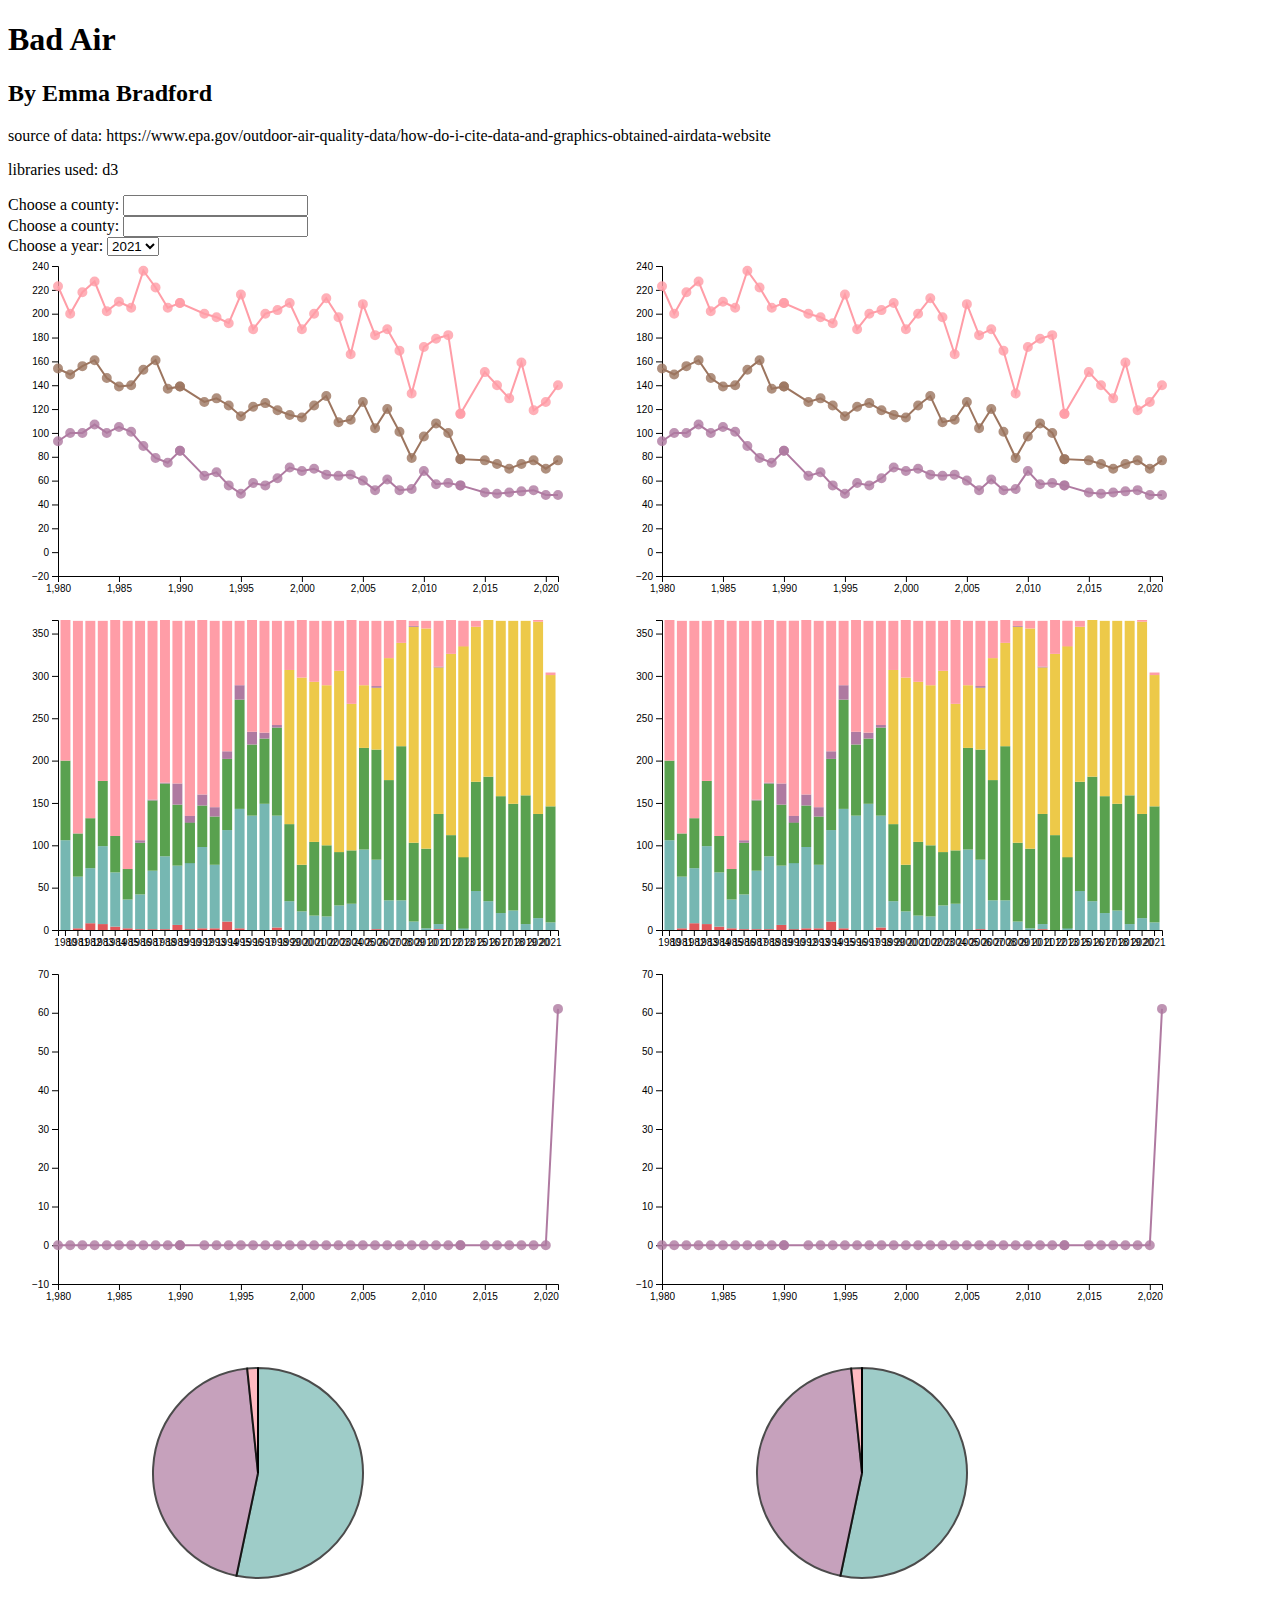
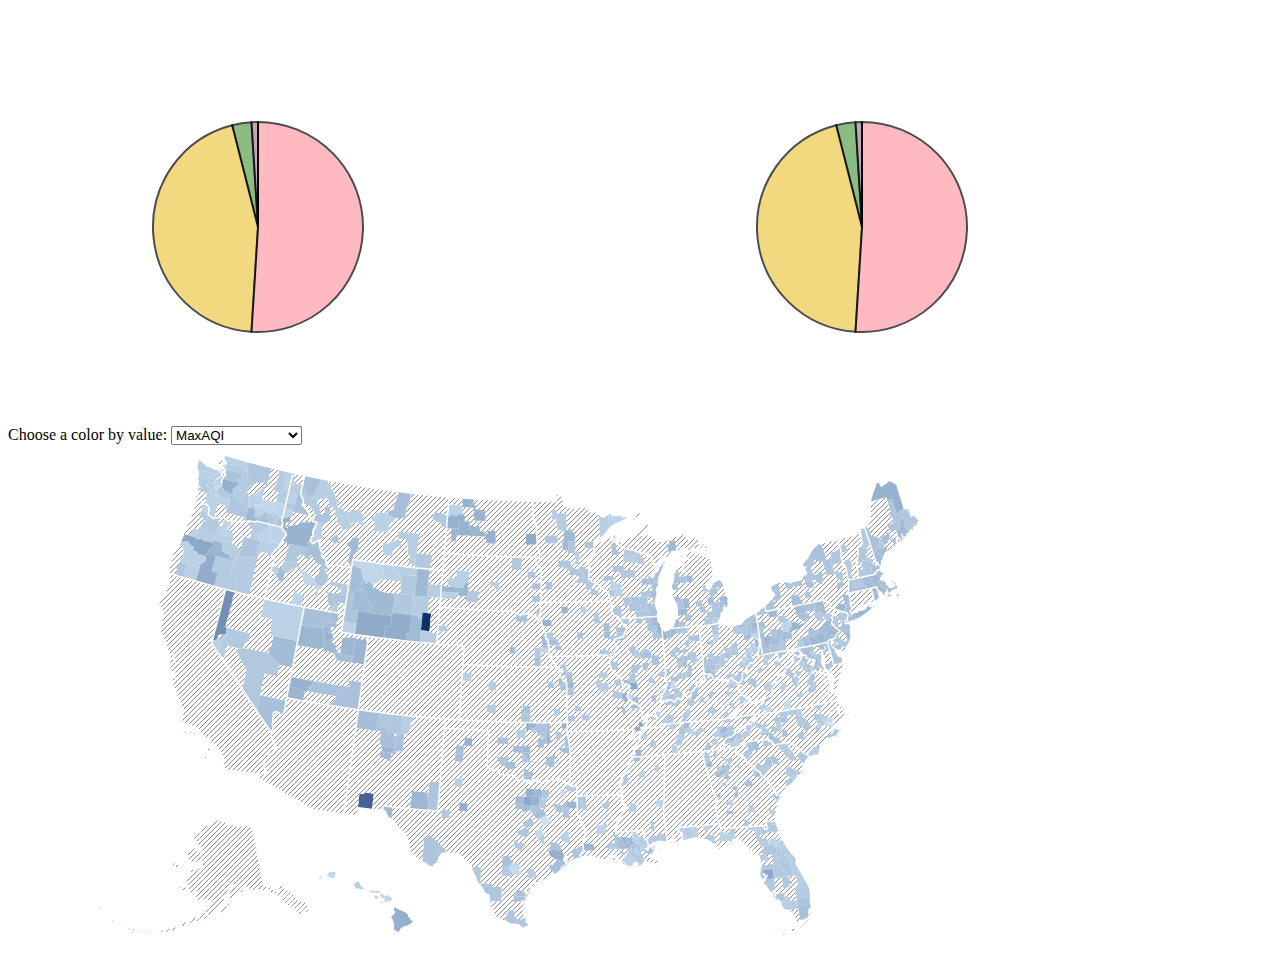
==== commit ed750947: "addedtrying to update map" ====
--- a/1st project/index.html
+++ b/1st project/index.html
@@ -1665,7 +1665,7 @@
         </select>
     </div>
 
-    <!-- <div id="tooltip"></div>
+    <div id="tooltip"></div>
     <div id="tooltip1"></div>
     <svg id="lineChart"></svg>
     <svg id="lineChart2"></svg>
@@ -1688,7 +1688,7 @@
     <div id="tooltip8"></div>
     <div id="tooltip9"></div>
     <svg id="pieChart1"></svg>
-    <svg id="pieChart12"></svg> -->
+    <svg id="pieChart12"></svg>
 
     <div class="ColorBy">
 
@@ -1704,7 +1704,7 @@
     <div id="tooltip10"></div>
     <div class="viz"></div>
 
-    <svg height="5" width="5" xmlns="http://www.w3.org/2000/svg" version="1.1"> <defs> <pattern id="lightstripe" patternUnits="userSpaceOnUse" width="5" height="5"> <image xlink:href="[data-uri]" x="0" y="0" width="5" height="5"> </image> </pattern> </defs></svg>
+    <svg id = 'map' height="5" width="5" xmlns="http://www.w3.org/2000/svg" version="1.1"> <defs> <pattern id="lightstripe" patternUnits="userSpaceOnUse" width="5" height="5"> <image xlink:href="[data-uri]" x="0" y="0" width="5" height="5"> </image> </pattern> </defs></svg>
 
     <script src="js/topojson.v3.js"></script>
     <script src="js/d3.v6.min.js"></script>
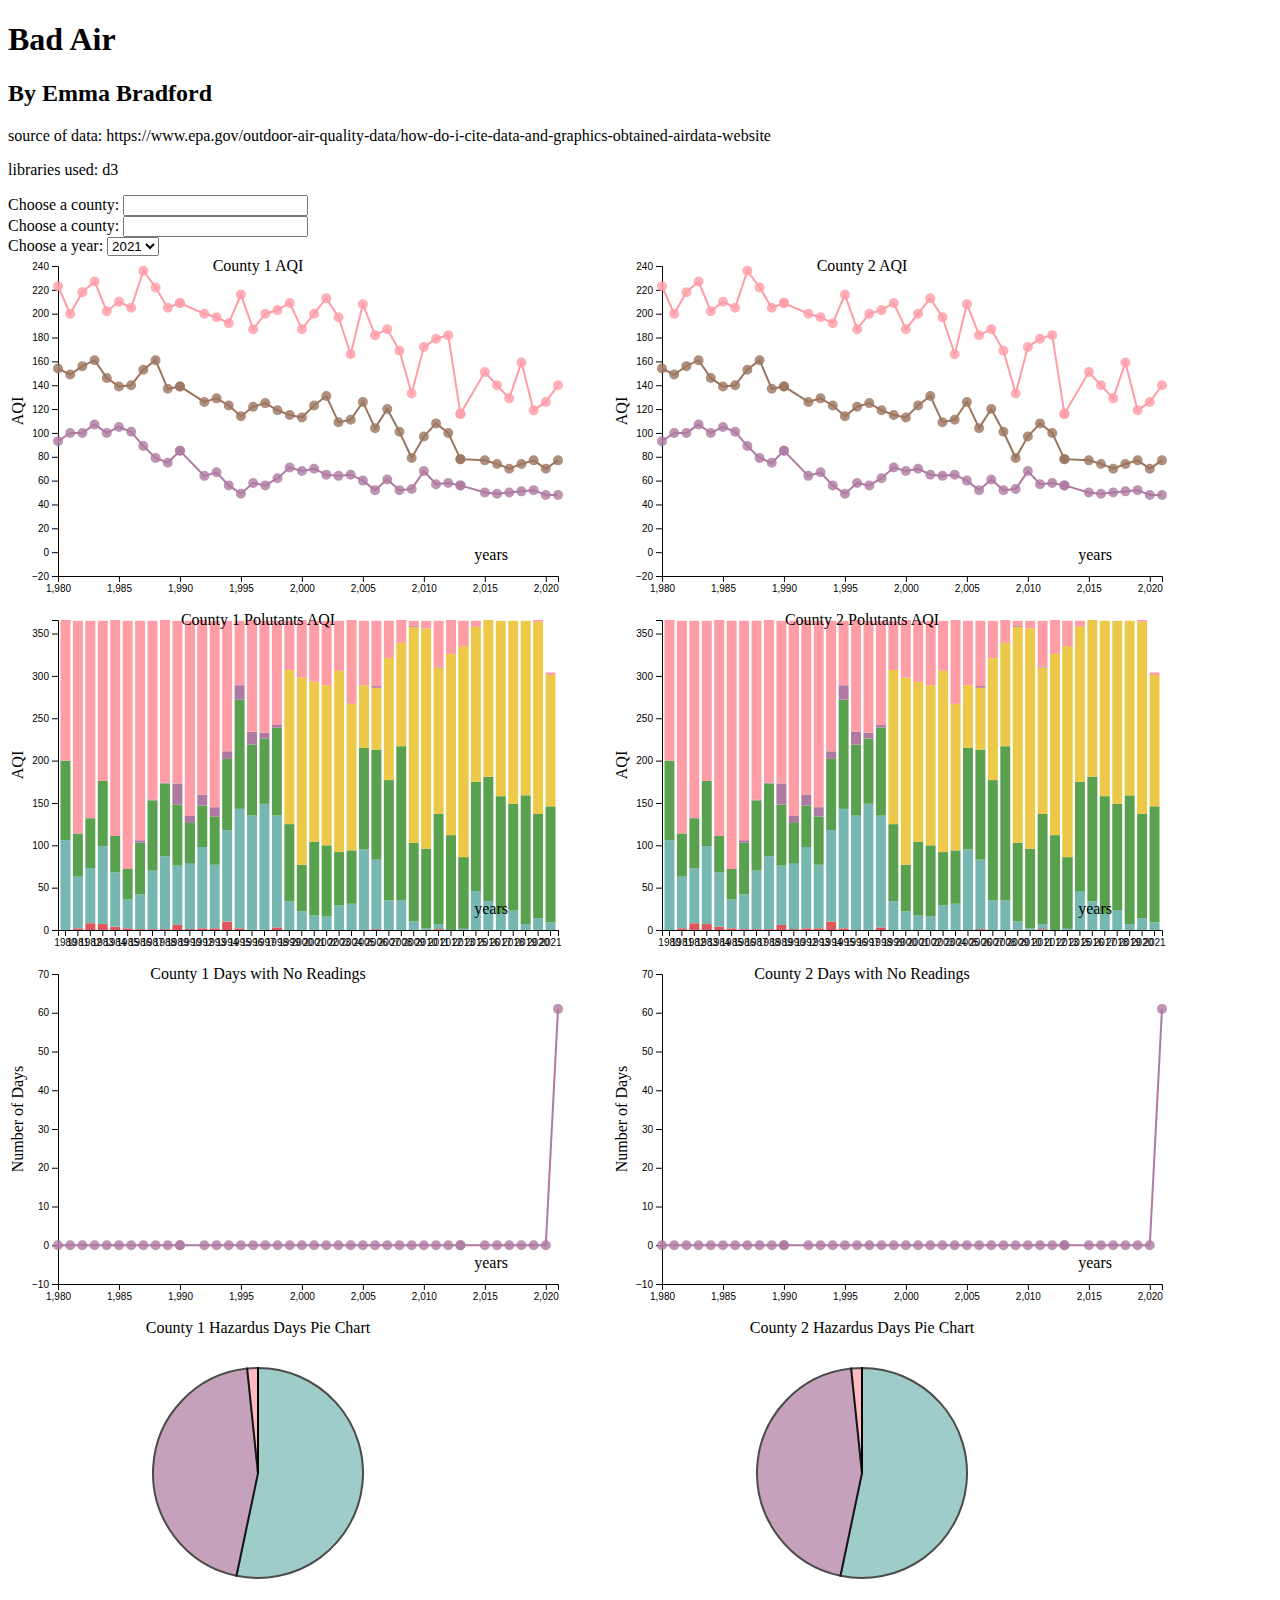
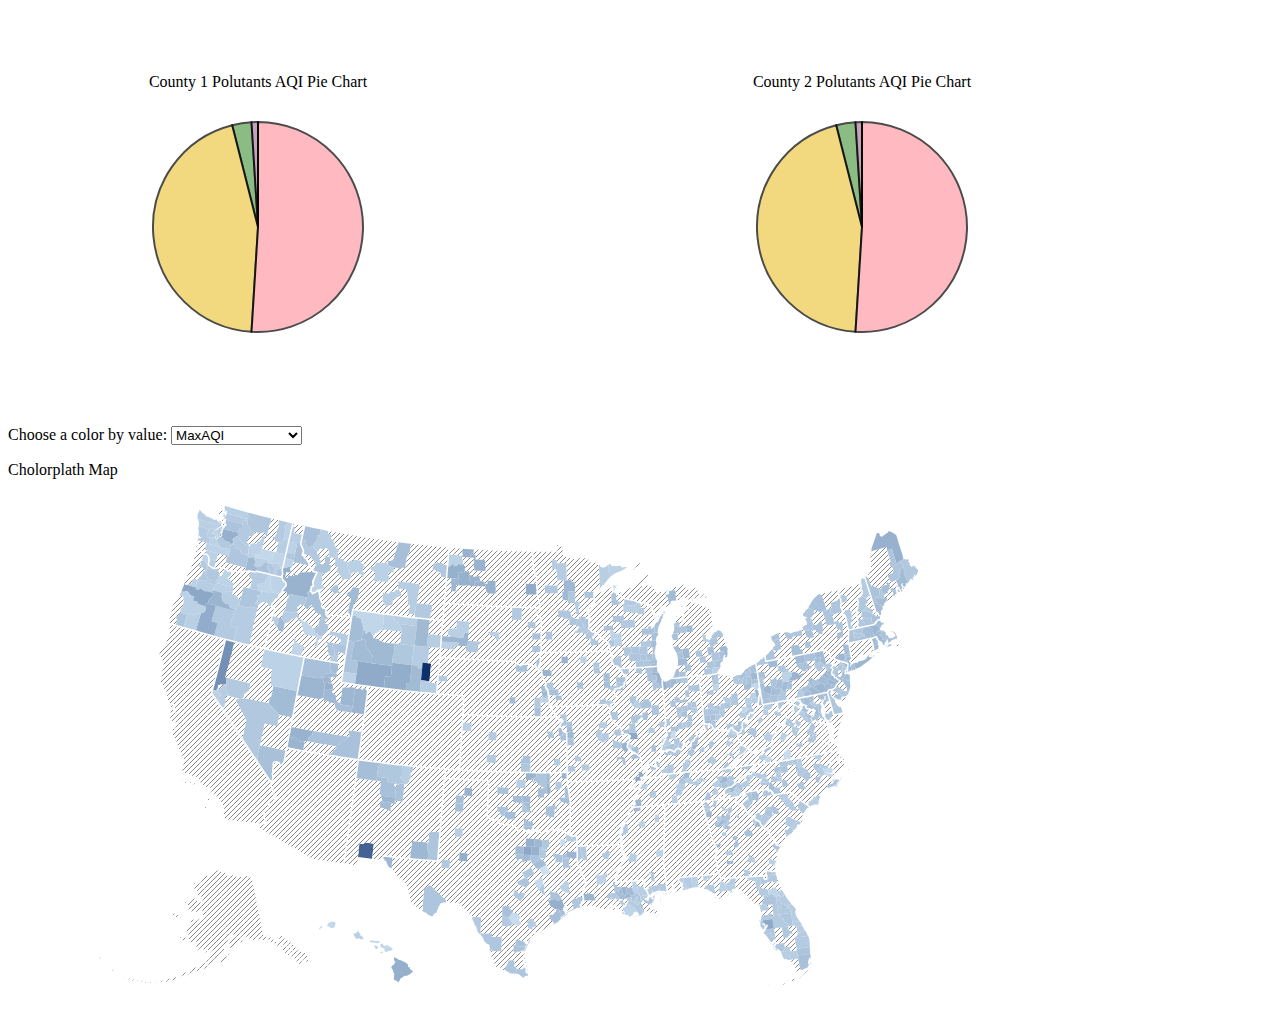
==== commit 9fbd2826: "added x and y labels and titles" ====
--- a/1st project/index.html
+++ b/1st project/index.html
@@ -1700,7 +1700,7 @@
             <option value="DominatPolutant">DominatPolutant</option>
         </select>
     </div>
-
+    <p>Cholorplath Map</p>
     <div id="tooltip10"></div>
     <div class="viz"></div>
 
